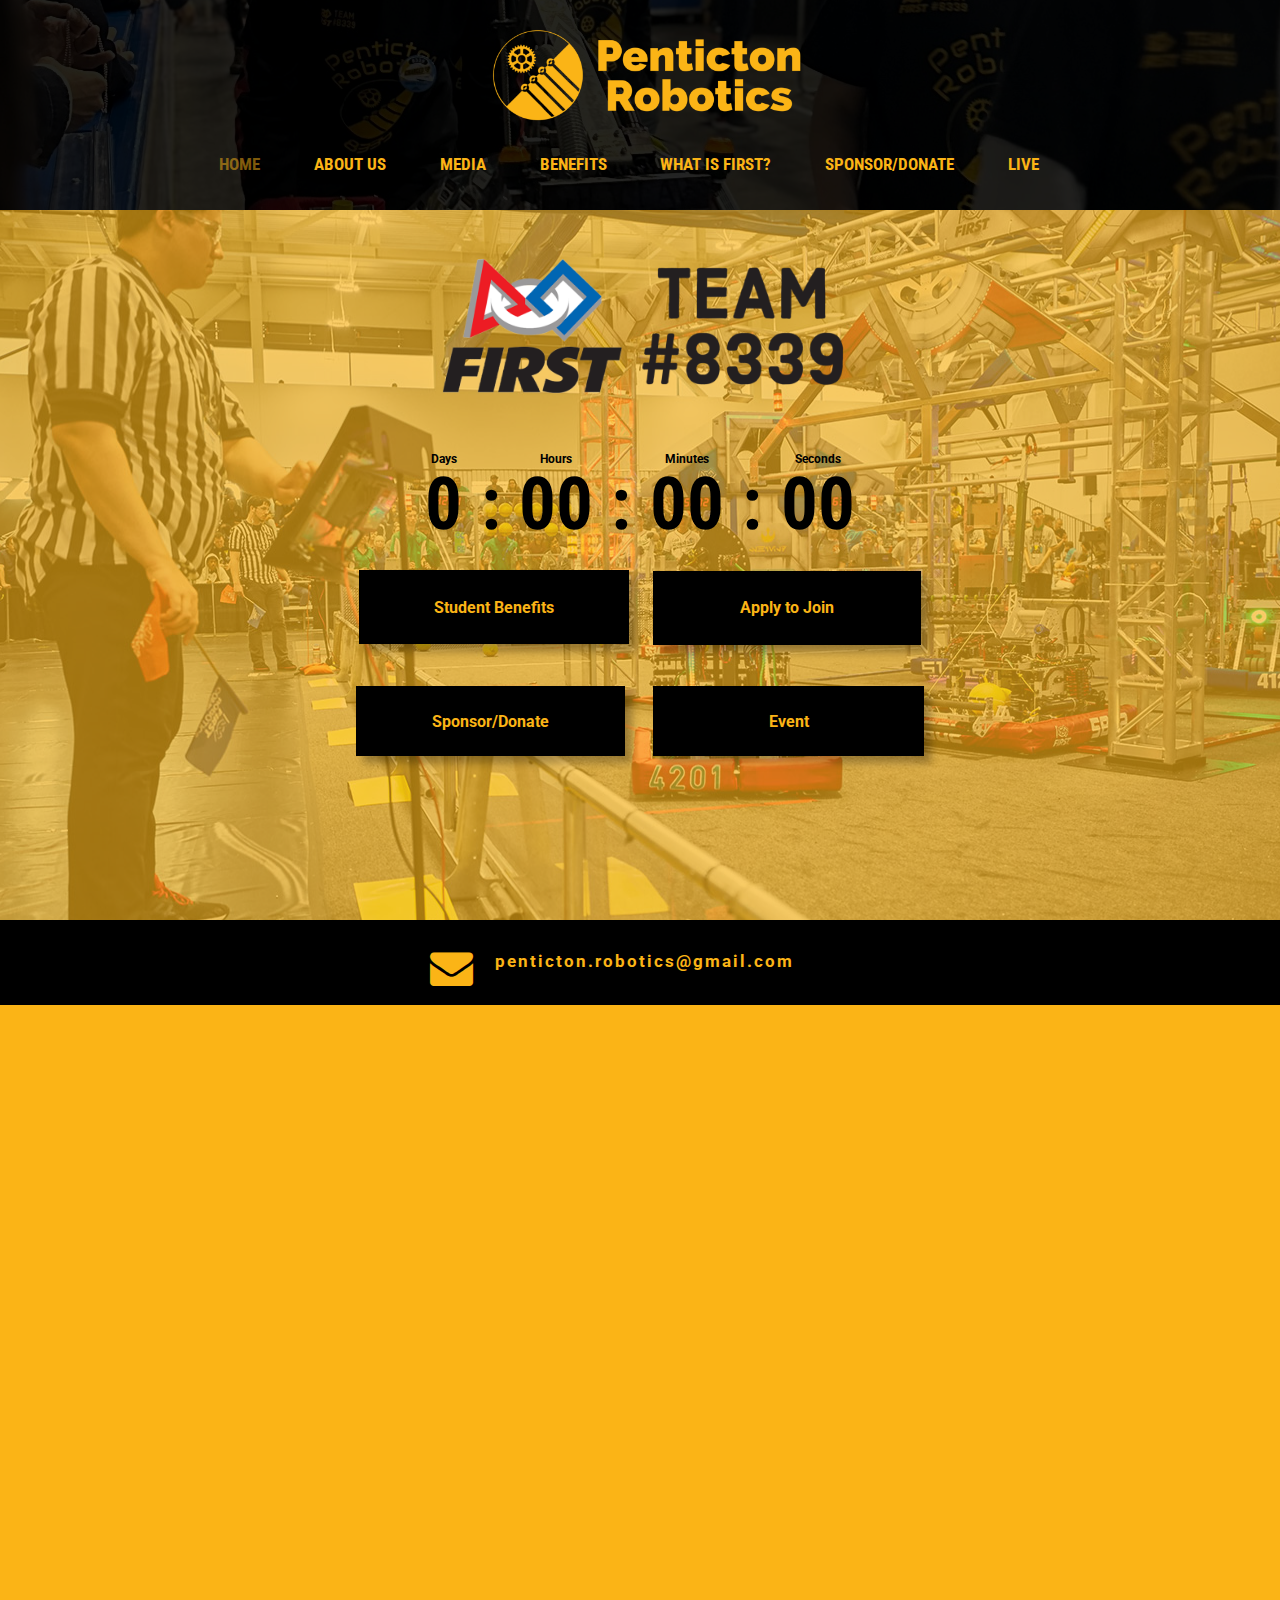
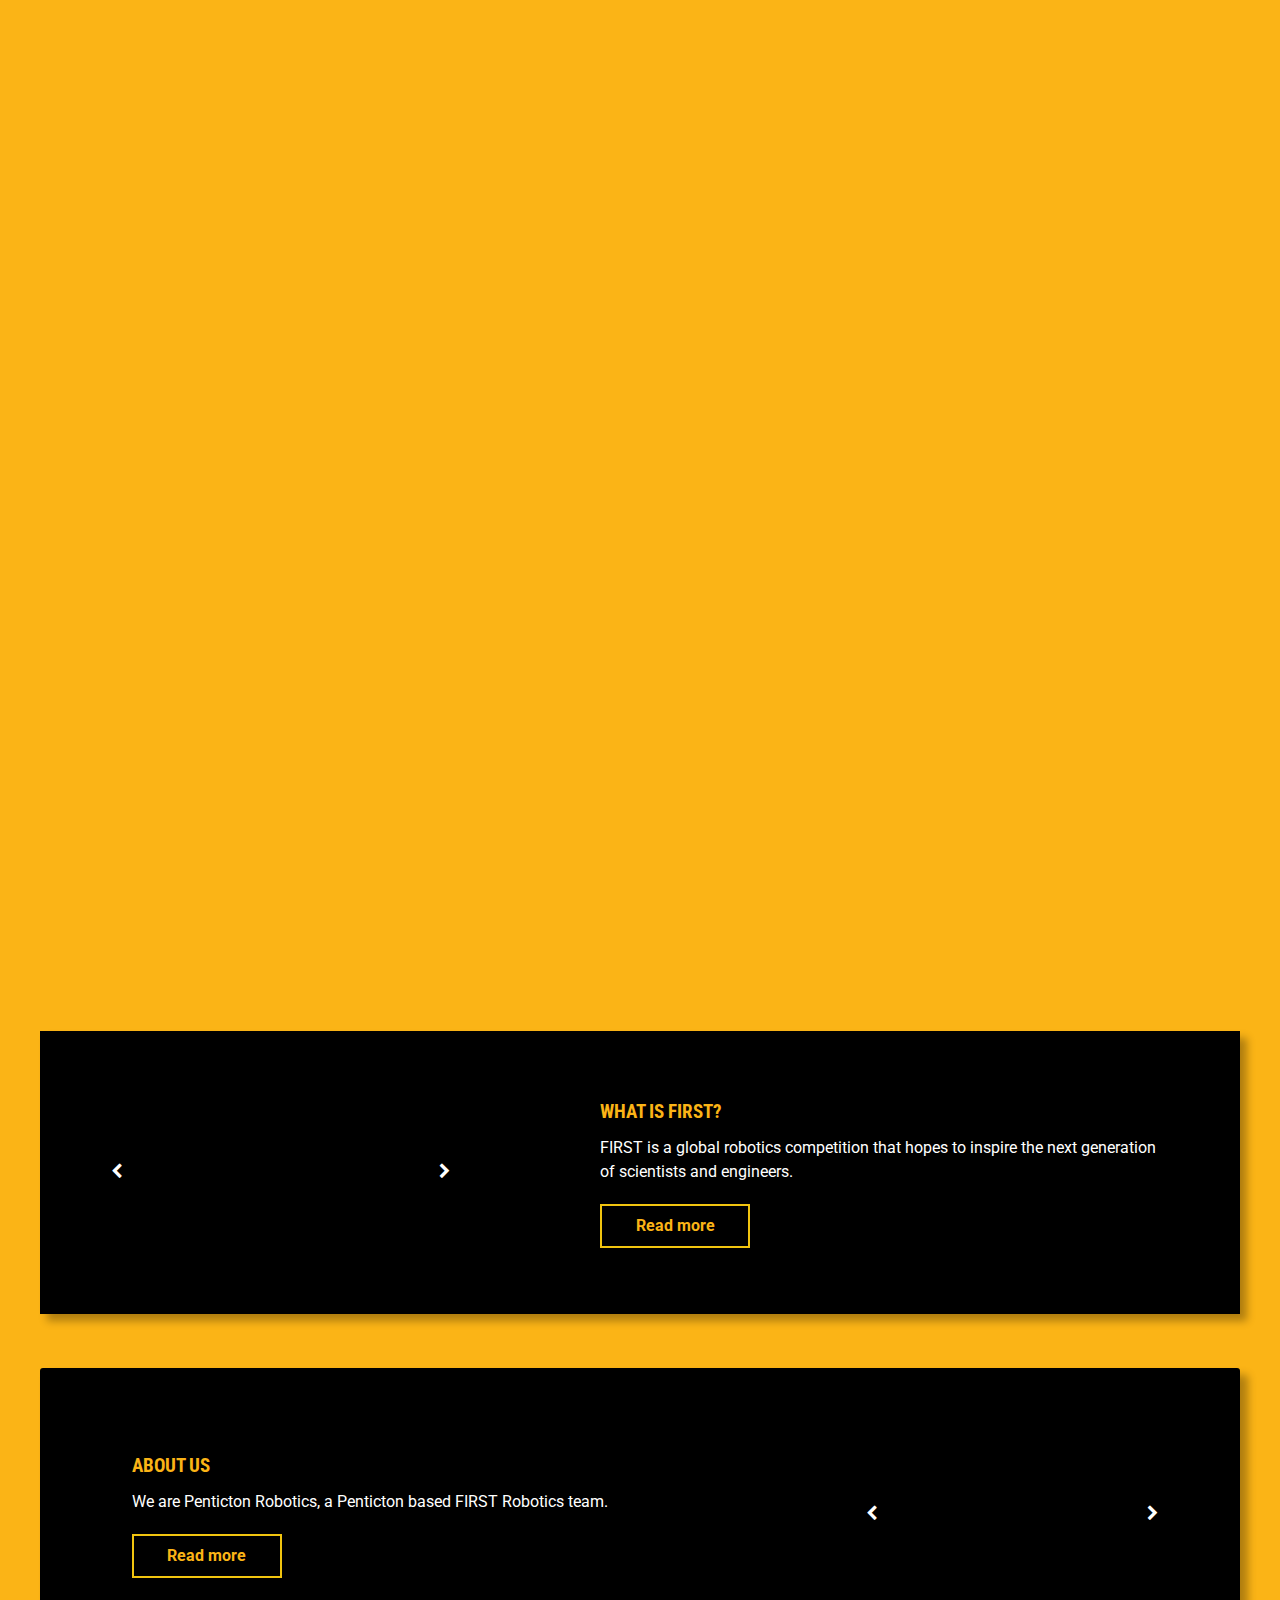
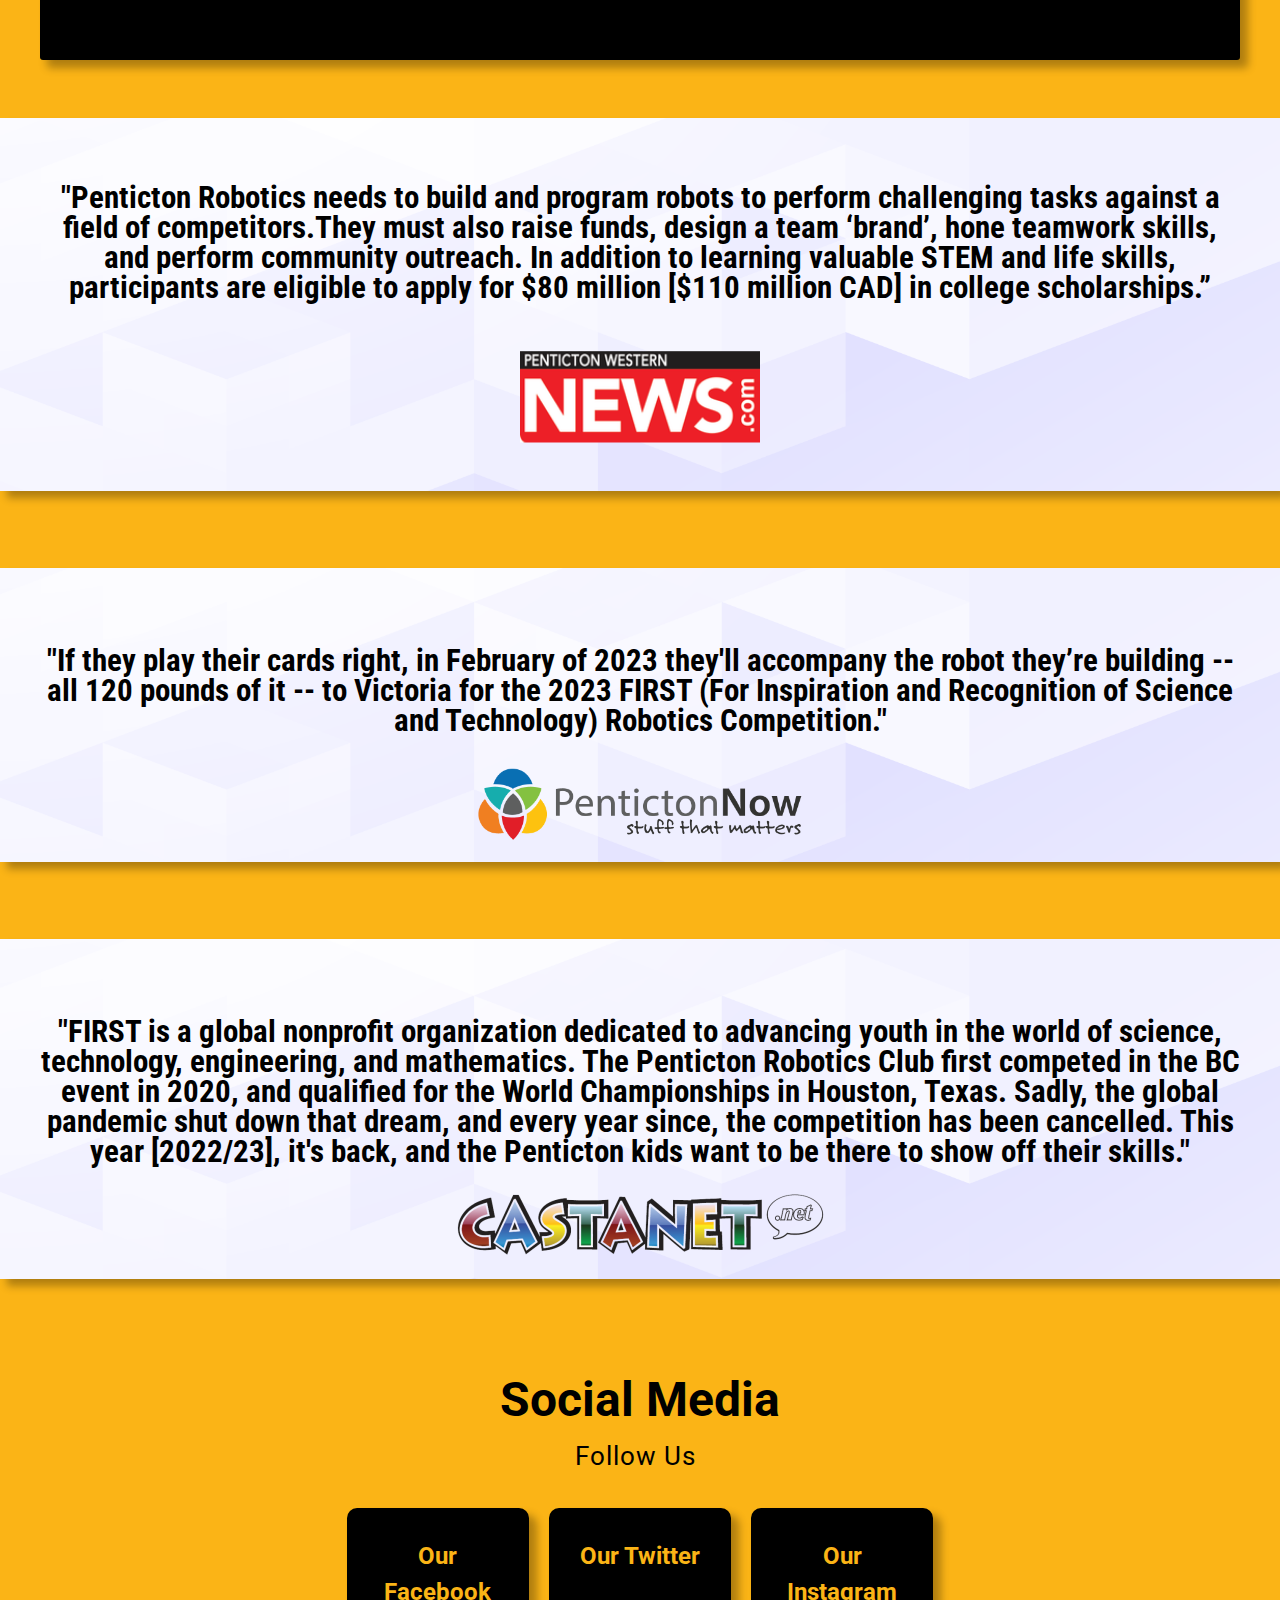
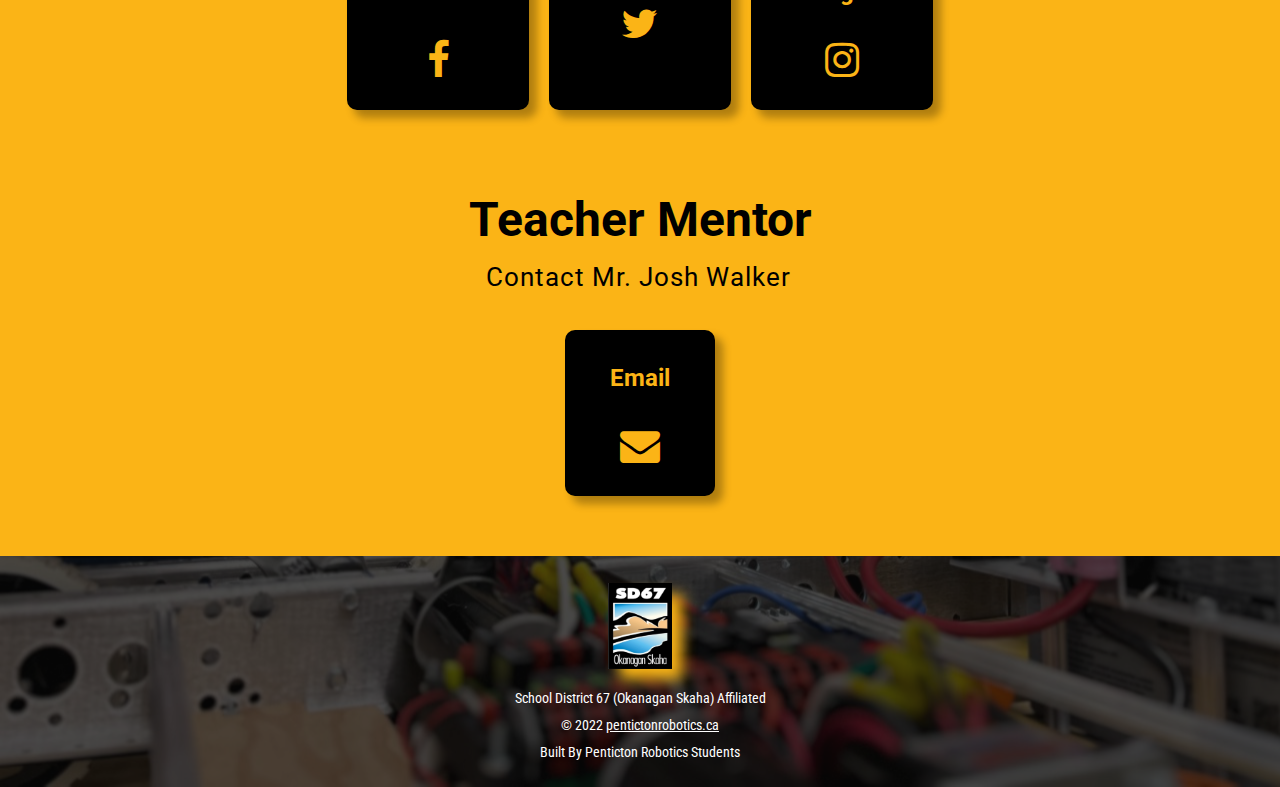
==== index.html @ cc210a3b "Add files via upload" ====
<!doctype html>
<html lang="en">
  <!-- Mirrored from pentictonrobotics.ca/ by HTTrack Website Copier/3.x [XR&CO'2014], Tue, 26 Sep 2023 23:49:20 GMT -->
  <!-- Added by HTTrack --><meta
    http-equiv="content-type"
    content="text/html;charset=utf-8"
  /><!-- /Added by HTTrack -->
  <head>
    <script type="text/javascript"></script>
    <meta http-equiv="content-type" content="text/html; charset=utf-8" />
    <title>Penticton Robotics Team | FRC 8339</title>
    <base />

    <meta name="viewport" content="width=device-width, initial-scale=1" />
    <meta
      name="description"
      content="The Penticton Robotics Team is a diverse, student-led team of high school students with the vision and dream of representing School District 67 at the regional FIRST robotics competition on March 1st, 2024, in Victoria, British Columbia."
    />
    <meta name="keywords" content="Home" />

    <!-- Facebook Open Graph -->
    <meta property="og:title" content="Penticton Robotics Team | FRC 8339" />
    <meta
      property="og:description"
      content="The Penticton Robotics Team is a diverse, student-led team of high school students with the vision and dream of representing School District 67 at the regional FIRST robotics competition on March 1st, 2024, in Victoria, British Columbia."
    />
    <meta
      property="og:image"
      content="http://pentictonrobotics.ca/gallery_gen/e3513f43be8f8e214ad9e05801cf2058.png"
    />
    <meta property="og:type" content="article" />
    <meta property="og:url" content="http://pentictonrobotics.ca/" />
    <!-- Facebook Open Graph end -->

    <script src="js/jquery-3.5.1.min.js" type="text/javascript"></script>
    <link href="css/bootstrap.min.css" rel="stylesheet" type="text/css" />
    <script src="js/bootstrap.min.js" type="text/javascript"></script>
    <script
      src="js/main353d.js?ts=20230522023647"
      type="text/javascript"
    ></script>
    <link
      href="css/site353d.css?ts=20230522023647"
      rel="stylesheet"
      type="text/css"
    />
    <link
      href="css/common353d.css?ts=20230522023647"
      rel="stylesheet"
      type="text/css"
    />
    <link
      href="https://fonts.googleapis.com/css?family=Roboto%20Condensed:300,300i,400,400i,700,700i&amp;subset=cyrillic,cyrillic-ext,greek,greek-ext,latin,latin-ext,vietnamese"
      rel="stylesheet"
      type="text/css"
    />
    <link
      href="https://fonts.googleapis.com/css?family=Roboto:100,100i,300,300i,400,400i,500,500i,700,700i,900,900i&amp;subset=cyrillic,cyrillic-ext,greek,greek-ext,latin,latin-ext,vietnamese"
      rel="stylesheet"
      type="text/css"
    />
    <link
      href="https://fonts.googleapis.com/css?family=Open%20Sans%20Condensed:300,300i,700&amp;subset=cyrillic,cyrillic-ext,greek,greek-ext,latin,latin-ext,vietnamese"
      rel="stylesheet"
      type="text/css"
    />
    <link
      href="css/font-awesome/font-awesome.min.css"
      rel="stylesheet"
      type="text/css"
    />
    <link
      href="js/photoswipe/photoswipe.css"
      rel="stylesheet"
      type="text/css"
    />
    <link
      href="js/photoswipe/default-skin/default-skin.css"
      rel="stylesheet"
      type="text/css"
    />
    <script
      src="js/photoswipe/photoswipe.min.js"
      type="text/javascript"
    ></script>
    <script
      src="js/photoswipe/photoswipe-ui-default.min.js"
      type="text/javascript"
    ></script>
    <script
      src="js/GalleryLib353d.js?ts=20230522023647"
      type="text/javascript"
    ></script>
    <link
      href="css/1353d.css?ts=20230522023647"
      rel="stylesheet"
      type="text/css"
      id="wb-page-stylesheet"
    />

    <script type="text/javascript">
      window.useTrailingSlashes = true;
      window.disableRightClick = false;
      window.currLang = "en";
    </script>

    <!--[if lt IE 9]>
      <script src="js/html5shiv.min.js"></script>
    <![endif]-->
  </head>

  <body class="site site-lang-en">
    <div id="wb_root" class="root wb-layout-vertical">
      <div class="wb_sbg"></div>
      <div
        id="wb_header_1"
        class="wb_element wb-sticky wb-layout-element"
        data-plugin="LayoutElement"
        data-h-align="center"
        data-v-align="top"
      >
        <div class="wb_content wb-layout-vertical">
          <div
            id="wb_element_instance7126_0"
            class="wb_element wb_element_picture"
            data-plugin="Picture"
            title=""
          >
            <div class="wb_picture_wrap">
              <div class="wb-picture-wrapper">
                <a href="#"
                  ><img
                    alt=""
                    src="gallery_gen/0947aafbf6ebfd373f25836d1cbe927b_1200x348_0x156_1200x670.png"
                /></a>
              </div>
            </div>
          </div>
          <div
            id="wb_element_instance7127_0"
            class="wb_element wb_element_picture"
            data-plugin="Picture"
            title=""
          >
            <div class="wb_picture_wrap">
              <div class="wb-picture-wrapper">
                <a href="#"
                  ><img
                    alt=""
                    src="gallery_gen/34f3ba8e0a046e9a833368d7827cb0c3_1200x350_0x164_1200x670.png"
                /></a>
              </div>
            </div>
          </div>
          <div
            id="wb_element_instance7128_0"
            class="wb_element wb_element_picture"
            data-plugin="Picture"
            title=""
          >
            <div class="wb_picture_wrap">
              <div class="wb-picture-wrapper">
                <a href="#"
                  ><img
                    alt=""
                    src="gallery_gen/74f85e7dcc887c57768c7271f58ca13b.png"
                /></a>
              </div>
            </div>
          </div>
          <div
            id="wb_element_instance7129_0"
            class="wb_element wb-layout-element"
            data-plugin="LayoutElement"
          >
            <div class="wb_content wb-layout-horizontal">
              <div
                id="wb_element_instance7130_0"
                class="wb_element wb-menu wb-prevent-layout-click wb-anim-entry wb-anim wb-anim-fade-in-none wb-menu-mobile"
                data-plugin="Menu"
                data-wb-anim-entry-time="0.6"
                data-wb-anim-entry-delay="0"
              >
                <a class="btn btn-default btn-collapser"
                  ><span class="icon-bar"></span><span class="icon-bar"></span
                  ><span class="icon-bar"></span
                ></a>
                <ul class="hmenu" dir="ltr">
                  <li class="wb_this_page_menu_item wb-anim wb-anim-pulse-none">
                    <a href="#">Home</a>
                  </li>
                  <li class="wb-anim wb-anim-pulse-none">
                    <a href="About-us/index.html">About us</a>
                  </li>
                  <li class="wb-anim wb-anim-pulse-none">
                    <a href="media/index.html">Media</a>
                  </li>
                  <li class="wb-anim wb-anim-pulse-none">
                    <a href="Benefits/index.html">Benefits</a>
                  </li>
                  <li class="wb-anim wb-anim-pulse-none">
                    <a href="What-is-FIRST/index.html">What is FIRST?</a>
                  </li>
                  <li class="wb-anim wb-anim-pulse-none">
                    <a href="Sponsor/Donate/index.html">Sponsor/Donate</a>
                  </li>
                  <li class="wb-anim wb-anim-pulse-none">
                    <a href="Member-Roles/index.html">Member Roles</a>
                  </li>
                </ul>
                <div class="clearfix"></div>
              </div>
            </div>
          </div>
          <div
            id="wb_element_instance7131_0"
            class="wb_element wb-layout-element"
            data-plugin="LayoutElement"
          >
            <div class="wb_content wb-layout-vertical">
              <div
                id="wb_element_instance7132_0"
                class="wb_element wb-menu wb-prevent-layout-click wb-anim-entry wb-anim wb-anim-fade-in-none wb-menu-mobile"
                data-plugin="Menu"
                data-wb-anim-entry-time="0.6"
                data-wb-anim-entry-delay="0"
              >
                <a class="btn btn-default btn-collapser"
                  ><span class="icon-bar"></span><span class="icon-bar"></span
                  ><span class="icon-bar"></span
                ></a>
                <ul class="hmenu" dir="ltr">
                  <li class="wb_this_page_menu_item wb-anim wb-anim-pulse-none">
                    <a href="#">Home</a>
                  </li>
                  <li class="wb-anim wb-anim-pulse-none">
                    <a href="About-us/index.html">About us</a>
                  </li>
                  <li class="wb-anim wb-anim-pulse-none">
                    <a href="media/index.html">Media</a>
                  </li>
                  <li class="wb-anim wb-anim-pulse-none">
                    <a href="Benefits/index.html">Benefits</a>
                  </li>
                  <li class="wb-anim wb-anim-pulse-none">
                    <a href="What-is-FIRST/index.html">What is FIRST?</a>
                  </li>
                  <li class="wb-anim wb-anim-pulse-none">
                    <a href="Sponsor/Donate/index.html">Sponsor/Donate</a>
                  </li>
                  <li class="wb-anim wb-anim-pulse-none">
                    <a href="https://www.twitch.tv/firstinspires">Live</a>
                  </li>
                </ul>
                <div class="clearfix"></div>
              </div>
            </div>
          </div>
          <div
            id="wb_element_instance7133_0"
            class="wb_element wb-layout-element"
            data-plugin="LayoutElement"
          >
            <div class="wb_content wb-layout-vertical">
              <div
                id="wb_element_instance7134_0"
                class="wb_element wb-menu wb-prevent-layout-click wb-anim-entry wb-anim wb-anim-fade-in-none wb-menu-mobile"
                data-plugin="Menu"
                data-wb-anim-entry-time="0.6"
                data-wb-anim-entry-delay="0"
              >
                <a class="btn btn-default btn-collapser"
                  ><span class="icon-bar"></span><span class="icon-bar"></span
                  ><span class="icon-bar"></span
                ></a>
                <ul class="hmenu" dir="ltr">
                  <li class="wb-anim wb-anim-pulse-none"><a>Home</a></li>
                  <li class="wb-anim wb-anim-pulse-none">
                    <a href="About-us/index.html">About us</a>
                  </li>
                  <li class="wb-anim wb-anim-pulse-none">
                    <a href="media/index.html">Media</a>
                  </li>
                  <li class="wb-anim wb-anim-pulse-none">
                    <a href="Benefits/index.html">Benefits</a>
                  </li>
                  <li class="wb-anim wb-anim-pulse-none">
                    <a href="What-is-FIRST/index.html">What is FIRST?</a>
                  </li>
                  <li class="wb-anim wb-anim-pulse-none">
                    <a href="Sponsor/Donate/index.html">Sponsor/Donate</a>
                  </li>
                </ul>
                <div class="clearfix"></div>
              </div>
            </div>
          </div>
        </div>
      </div>
      <div
        id="wb_main_1"
        class="wb_element wb-layout-element"
        data-plugin="LayoutElement"
      >
        <div class="wb_content wb-layout-vertical">
          <div
            id="wb_element_instance1_1"
            class="wb_element wb-layout-element"
            data-plugin="LayoutElement"
          >
            <div class="wb-layout-bg-element">
              <div
                id="wb_element_instance2_1"
                class="wb_element wb_element_shape"
                data-plugin="Shape"
              >
                <div class="wb_shp"></div>
              </div>
            </div>
            <div class="wb_content wb-layout-vertical">
              <div
                id="wb_element_instance3_1"
                class="wb_element wb-layout-element"
                data-plugin="LayoutElement"
              >
                <div class="wb_content wb-layout-vertical">
                  <div
                    id="wb_element_instance4_1"
                    class="wb_element wb_element_picture"
                    data-plugin="Picture"
                    title=""
                  >
                    <div class="wb_picture_wrap">
                      <div class="wb-picture-wrapper">
                        <img
                          alt=""
                          src="gallery_gen/70007981f833a9c2bd14c7a38e4ff31d.png"
                        />
                      </div>
                    </div>
                  </div>
                  <div
                    id="wb_element_instance5_1"
                    class="wb_element"
                    data-plugin="countdown"
                  >
                    <style>
                      #wb_element_instance5_1_countdown_timer {
                        width: 100%;
                        height: 100%;
                        font-family: "Roboto Condensed", Arial, sans-serif;
                        font-size: 41.666666666667px;
                        color: #000000;
                        text-align: center;
                        line-height: 100%;
                        display: flex;
                        justify-content: space-around;
                        align-items: center;
                        flex-wrap: nowrap;
                        font-style: normal;
                        font-weight: bold;
                        text-decoration: none;
                      }
                      @media all and (max-width: 320px) {
                        #wb_element_instance5_1_countdown_timer {
                          font-size: px;
                        }
                        #wb_element_instance5_1_countdown_timer .dlmtr {
                          display: none;
                        }
                      }
                      #wb_element_instance5_1_countdown_timer .dlmtr {
                        display: inline-block;
                        position: relative;
                        vertical-align: middle;
                        margin-top: calc(15px + 12px);
                      }
                      #wb_element_instance5_1_countdown_timer .numblock {
                        display: inline-block;
                        position: relative;
                        vertical-align: middle;
                        margin-top: calc(15px + 12px);
                      }
                      #wb_element_instance5_1_countdown_timer .numblock .num {
                        position: absolute;
                        display: block;
                        top: 0;
                        left: 50%;
                        transform: translateX(-50%);
                      }
                      #wb_element_instance5_1_countdown_timer
                        .numblock
                        .plchldr {
                        color: transparent !important;
                        opacity: 0;
                        font-style: normal;
                        font-weight: bold;
                        text-decoration: none;
                      }
                      #wb_element_instance5_1_countdown_timer .numblock:after {
                        font-family: "Roboto", Arial, sans-serif;
                        font-size: 12px;
                        color: #000000;
                        text-transform: capitalize;
                        text-align: center;
                        line-height: 100%;
                        position: absolute;
                        top: -15px;
                        left: 50%;
                        transform: translateX(-50%);
                        font-style: normal;
                        font-weight: bold;
                        text-decoration: none;
                      }
                      #wb_element_instance5_1_countdown_timer
                        .numblock.days:after {
                        content: "days";
                      }
                      #wb_element_instance5_1_countdown_timer
                        .numblock.hours:after {
                        content: "hours";
                      }
                      #wb_element_instance5_1_countdown_timer
                        .numblock.mins:after {
                        content: "minutes";
                      }
                      #wb_element_instance5_1_countdown_timer
                        .numblock.secs:after {
                        content: "seconds";
                      }
                      #wb_element_instance5_1_wb_caption {
                        width: 100%;
                        height: 100%;
                        background-color: transparent !important;
                        display: flex;
                        justify-content: center;
                        align-items: center;
                      }
                      #wb_element_instance5_1_wb_caption:before {
                        content: "";
                        display: inline-block;
                        vertical-align: middle;
                        height: auto;
                      }
                    </style>
                    <div
                      class="wb_caption smaller"
                      style="position: relative"
                      id="wb_element_instance5_1_wb_caption"
                    >
                      <div
                        id="wb_element_instance5_1_countdown_timer"
                        style="opacity: 0"
                      >
                        <div class="numblock days">
                          <span class="plchldr">8</span
                          ><span class="num"></span>
                        </div>
                        <div class="dlmtr">:</div>
                        <div class="numblock hours">
                          <span class="plchldr">88</span
                          ><span class="num"></span>
                        </div>
                        <div class="dlmtr">:</div>
                        <div class="numblock mins">
                          <span class="plchldr">88</span
                          ><span class="num"></span>
                        </div>
                        <div class="dlmtr">:</div>
                        <div class="numblock secs">
                          <span class="plchldr">88</span
                          ><span class="num"></span>
                        </div>
                      </div>
                    </div>

                    <script type="text/javascript">
                      (function () {
                        var countDown_wb_element_instance5_1 = {
                          start: function () {
                            this.countDownBlock = $(
                              "#wb_element_instance5_1_countdown_timer",
                            );
                            this.textAfterBlock = $(
                              "#wb_element_instance5_1_countdown_text_after",
                            );
                            this.daysBlock =
                              this.countDownBlock.find(".days .num");
                            this.hoursBlock =
                              this.countDownBlock.find(".hours .num");
                            this.minsBlock =
                              this.countDownBlock.find(".mins .num");
                            this.secsBlock =
                              this.countDownBlock.find(".secs .num");

                            var timerDate = new Date(1709280000000);
                            var currDate = new Date();

                            var diff = timerDate.getTime() - currDate.getTime();
                            this.diffDays = Math.floor(
                              diff / (1000 * 60 * 60 * 24),
                            );
                            diff = diff - 1000 * 60 * 60 * 24 * this.diffDays;
                            this.diffHours = Math.floor(
                              diff / (1000 * 60 * 60),
                            );
                            diff = diff - 1000 * 60 * 60 * this.diffHours;
                            this.diffMins = Math.floor(diff / (1000 * 60));
                            diff = diff - 1000 * 60 * this.diffMins;
                            this.diffSecs = Math.floor(diff / 1000);

                            if (
                              this.diffDays < 0 ||
                              this.diffHours < 0 ||
                              this.diffMins < 0 ||
                              this.diffSecs < 0 ||
                              (this.diffDays === 0 &&
                                this.diffHours === 0 &&
                                this.diffMins === 0 &&
                                this.diffSecs === 0)
                            ) {
                              if (
                                window.countDownInterval_wb_element_instance5_1
                              )
                                clearInterval(
                                  window.countDownInterval_wb_element_instance5_1,
                                );
                              this.daysBlock.text("0");
                              this.hoursBlock.text("00");
                              this.minsBlock.text("00");
                              this.secsBlock.text("00");
                            } else {
                              this.daysBlock.text(this.diffDays);
                              this.countDownBlock
                                .find(".days .plchldr")
                                .text(this.diffDays);
                              this.hoursBlock.text(this.pad(this.diffHours));
                              this.minsBlock.text(this.pad(this.diffMins));
                              this.secsBlock.text(this.pad(this.diffSecs));
                              this.countDownBlock.show();
                              this.textAfterBlock.hide();

                              var self = this;
                              if (
                                window.countDownInterval_wb_element_instance5_1
                              )
                                clearInterval(
                                  window.countDownInterval_wb_element_instance5_1,
                                );
                              window.countDownInterval_wb_element_instance5_1 =
                                setInterval(function () {
                                  var ended = self.tick();
                                  if (ended) {
                                    clearInterval(
                                      window.countDownInterval_wb_element_instance5_1,
                                    );
                                  }
                                  self.daysBlock.text(self.diffDays);
                                  self.hoursBlock.text(
                                    self.pad(self.diffHours),
                                  );
                                  self.minsBlock.text(self.pad(self.diffMins));
                                  self.secsBlock.text(self.pad(self.diffSecs));
                                }, 1000);
                            }
                          },
                          pad: function (val) {
                            if (("" + val).length === 1) {
                              return "0" + val;
                            }
                            return val;
                          },
                          tick: function () {
                            if (
                              this.diffDays === 0 &&
                              this.diffHours === 0 &&
                              this.diffMins === 0 &&
                              this.diffSecs === 0
                            ) {
                              return true;
                            } else {
                              if (this.diffSecs > 0) {
                                this.diffSecs--;
                              } else {
                                this.diffSecs = 59;
                                if (this.diffMins > 0) {
                                  this.diffMins--;
                                } else {
                                  this.diffMins = 59;
                                  if (this.diffHours > 0) {
                                    this.diffHours--;
                                  } else {
                                    this.diffHours = 23;
                                    if (this.diffDays > 0) {
                                      this.diffDays--;
                                    }
                                  }
                                }
                              }
                            }
                            return false;
                          },
                        };
                        countDown_wb_element_instance5_1.start();

                        var cBlock = $(
                          "#wb_element_instance5_1_countdown_timer",
                        );
                        var cChildren = cBlock.children();

                        var elem = $(
                          "[data-id=wb_element_instance5_1], #wb_element_instance5_1",
                        );
                        var isAutoLayout = "75" === "auto";
                        var height = parseFloat("75");
                        var resizeFn = function (repeat) {
                          cBlock.css("opacity", 0);
                          if (isAutoLayout) {
                            cBlock.css("fontSize", 1);

                            var innerWidth;
                            var maxIterations = 100;
                            do {
                              cBlock.css(
                                "fontSize",
                                parseInt(cBlock.css("fontSize")) + 1,
                              );
                              innerWidth = cChildren.toArray().reduce(function (
                                sum,
                                item,
                              ) {
                                return sum + item.offsetWidth;
                              }, 0);
                              if (maxIterations > 0) maxIterations--;
                              else break;
                            } while (innerWidth < cBlock.width() * 0.8);
                          } else {
                            var h = cBlock.outerHeight();
                            h -= 15 + 12;
                            cBlock.css("fontSize", h);

                            let innerWidth = cChildren
                              .toArray()
                              .reduce(function (sum, item) {
                                return sum + item.offsetWidth;
                              }, 0);

                            if (innerWidth > cBlock.width())
                              h *= cBlock.width() / innerWidth;

                            cBlock.css("fontSize", h);
                          }
                          cBlock.css("opacity", 1);

                          if (!repeat) {
                            setTimeout(function () {
                              resizeFn(true);
                            }, 500);
                          }
                        };

                        var timer = null;
                        $(window).resize(function () {
                          if (timer) {
                            clearTimeout(timer);
                            timer = null;
                          }
                          timer = setTimeout(resizeFn, 200);
                        });
                        $(window).resize();
                      })();
                    </script>
                  </div>
                  <div
                    id="wb_element_instance6_1"
                    class="wb_element wb_text_element"
                    data-plugin="TextArea"
                    style="line-height: normal"
                  ></div>
                  <div
                    id="wb_element_instance7_1"
                    class="wb_element wb-layout-element"
                    data-plugin="LayoutElement"
                  >
                    <div class="wb_content wb-layout-horizontal">
                      <div
                        id="wb_element_instance8_1"
                        class="wb_element wb-layout-element"
                        data-plugin="LayoutElement"
                      >
                        <div class="wb_content wb-layout-vertical">
                          <div
                            id="wb_element_instance9_1"
                            class="wb_element wb-layout-element"
                            data-plugin="LayoutElement"
                          >
                            <div class="wb_content wb-layout-horizontal">
                              <div
                                id="wb_element_instance10_1"
                                class="wb_element wb-anim-entry wb-anim wb-anim-fade-in-none wb-anim wb-anim-move-up"
                                data-plugin="Button"
                                data-wb-anim-entry-time="0.6"
                                data-wb-anim-entry-delay="0"
                              >
                                <a class="wb_button" href="Benefits/index.html"
                                  ><span>Student Benefits</span></a
                                >
                              </div>
                              <div
                                id="wb_element_instance11_1"
                                class="wb_element wb-anim-entry wb-anim wb-anim-fade-in-none wb-anim wb-anim-move-up"
                                data-plugin="Button"
                                data-wb-anim-entry-time="0.6"
                                data-wb-anim-entry-delay="0"
                              >
                                <a
                                  class="wb_button"
                                  href="https://docs.google.com/forms/d/e/1FAIpQLSdyxV6KFTOH4CrVNiCXxE-if7KObaapBJ_KSYYoopuZmHnKNw/viewform"
                                  target="_blank"
                                  ><span>Apply to Join</span></a
                                >
                              </div>
                              <div
                                id="wb_element_instance12_1"
                                class="wb_element wb-anim-entry wb-anim wb-anim-fade-in-none wb-anim wb-anim-move-up"
                                data-plugin="Button"
                                data-wb-anim-entry-time="0.6"
                                data-wb-anim-entry-delay="0"
                              >
                                <a class="wb_button" href="event/index.html"
                                  ><span>Watch Live</span></a
                                >
                              </div>
                              <div
                                id="wb_element_instance13_1"
                                class="wb_element wb-anim-entry wb-anim wb-anim-fade-in-none wb-anim wb-anim-move-up"
                                data-plugin="Button"
                                data-wb-anim-entry-time="0.6"
                                data-wb-anim-entry-delay="0"
                              >
                                <a class="wb_button" href="event/index.html"
                                  ><span>Event</span></a
                                >
                              </div>
                            </div>
                          </div>
                        </div>
                      </div>
                    </div>
                  </div>
                </div>
              </div>
              <div
                id="wb_element_instance14_1"
                class="wb_element wb-layout-element"
                data-plugin="LayoutElement"
              >
                <div class="wb_content wb-layout-vertical">
                  <div
                    id="wb_element_instance15_1"
                    class="wb_element wb_element_picture"
                    data-plugin="Picture"
                    title=""
                  >
                    <div class="wb_picture_wrap">
                      <div class="wb-picture-wrapper">
                        <img
                          alt=""
                          src="gallery_gen/70007981f833a9c2bd14c7a38e4ff31d.png"
                        />
                      </div>
                    </div>
                  </div>
                  <div
                    id="wb_element_instance16_1"
                    class="wb_element"
                    data-plugin="countdown"
                  >
                    <style>
                      #wb_element_instance16_1_countdown_timer {
                        width: 100%;
                        height: 100%;
                        font-family: "Roboto Condensed", Arial, sans-serif;
                        font-size: 55.555555555556px;
                        color: #000000;
                        text-align: center;
                        line-height: 100%;
                        display: flex;
                        justify-content: space-around;
                        align-items: center;
                        flex-wrap: nowrap;
                        font-style: normal;
                        font-weight: bold;
                        text-decoration: none;
                      }
                      @media all and (max-width: 320px) {
                        #wb_element_instance16_1_countdown_timer {
                          font-size: px;
                        }
                        #wb_element_instance16_1_countdown_timer .dlmtr {
                          display: none;
                        }
                      }
                      #wb_element_instance16_1_countdown_timer .dlmtr {
                        display: inline-block;
                        position: relative;
                        vertical-align: middle;
                        margin-top: calc(15px + 12px);
                      }
                      #wb_element_instance16_1_countdown_timer .numblock {
                        display: inline-block;
                        position: relative;
                        vertical-align: middle;
                        margin-top: calc(15px + 12px);
                      }
                      #wb_element_instance16_1_countdown_timer .numblock .num {
                        position: absolute;
                        display: block;
                        top: 0;
                        left: 50%;
                        transform: translateX(-50%);
                      }
                      #wb_element_instance16_1_countdown_timer
                        .numblock
                        .plchldr {
                        color: transparent !important;
                        opacity: 0;
                        font-style: normal;
                        font-weight: bold;
                        text-decoration: none;
                      }
                      #wb_element_instance16_1_countdown_timer .numblock:after {
                        font-family: "Roboto", Arial, sans-serif;
                        font-size: 12px;
                        color: #000000;
                        text-transform: capitalize;
                        text-align: center;
                        line-height: 100%;
                        position: absolute;
                        top: -15px;
                        left: 50%;
                        transform: translateX(-50%);
                        font-style: normal;
                        font-weight: bold;
                        text-decoration: none;
                      }
                      #wb_element_instance16_1_countdown_timer
                        .numblock.days:after {
                        content: "days";
                      }
                      #wb_element_instance16_1_countdown_timer
                        .numblock.hours:after {
                        content: "hours";
                      }
                      #wb_element_instance16_1_countdown_timer
                        .numblock.mins:after {
                        content: "minutes";
                      }
                      #wb_element_instance16_1_countdown_timer
                        .numblock.secs:after {
                        content: "seconds";
                      }
                      #wb_element_instance16_1_wb_caption {
                        width: 100%;
                        height: 100%;
                        background-color: transparent !important;
                        display: flex;
                        justify-content: center;
                        align-items: center;
                      }
                      #wb_element_instance16_1_wb_caption:before {
                        content: "";
                        display: inline-block;
                        vertical-align: middle;
                        height: auto;
                      }
                    </style>
                    <div
                      class="wb_caption smaller"
                      style="position: relative"
                      id="wb_element_instance16_1_wb_caption"
                    >
                      <div
                        id="wb_element_instance16_1_countdown_timer"
                        style="opacity: 0"
                      >
                        <div class="numblock days">
                          <span class="plchldr">8</span
                          ><span class="num"></span>
                        </div>
                        <div class="dlmtr">:</div>
                        <div class="numblock hours">
                          <span class="plchldr">88</span
                          ><span class="num"></span>
                        </div>
                        <div class="dlmtr">:</div>
                        <div class="numblock mins">
                          <span class="plchldr">88</span
                          ><span class="num"></span>
                        </div>
                        <div class="dlmtr">:</div>
                        <div class="numblock secs">
                          <span class="plchldr">88</span
                          ><span class="num"></span>
                        </div>
                      </div>
                    </div>

                    <script type="text/javascript">
                      (function () {
                        var countDown_wb_element_instance16_1 = {
                          start: function () {
                            this.countDownBlock = $(
                              "#wb_element_instance16_1_countdown_timer",
                            );
                            this.textAfterBlock = $(
                              "#wb_element_instance16_1_countdown_text_after",
                            );
                            this.daysBlock =
                              this.countDownBlock.find(".days .num");
                            this.hoursBlock =
                              this.countDownBlock.find(".hours .num");
                            this.minsBlock =
                              this.countDownBlock.find(".mins .num");
                            this.secsBlock =
                              this.countDownBlock.find(".secs .num");

                            var timerDate = new Date(1709299800000);
                            var currDate = new Date();

                            var diff = timerDate.getTime() - currDate.getTime();
                            this.diffDays = Math.floor(
                              diff / (1000 * 60 * 60 * 24),
                            );
                            diff = diff - 1000 * 60 * 60 * 24 * this.diffDays;
                            this.diffHours = Math.floor(
                              diff / (1000 * 60 * 60),
                            );
                            diff = diff - 1000 * 60 * 60 * this.diffHours;
                            this.diffMins = Math.floor(diff / (1000 * 60));
                            diff = diff - 1000 * 60 * this.diffMins;
                            this.diffSecs = Math.floor(diff / 1000);

                            if (
                              this.diffDays < 0 ||
                              this.diffHours < 0 ||
                              this.diffMins < 0 ||
                              this.diffSecs < 0 ||
                              (this.diffDays === 0 &&
                                this.diffHours === 0 &&
                                this.diffMins === 0 &&
                                this.diffSecs === 0)
                            ) {
                              if (
                                window.countDownInterval_wb_element_instance16_1
                              )
                                clearInterval(
                                  window.countDownInterval_wb_element_instance16_1,
                                );
                              this.daysBlock.text("0");
                              this.hoursBlock.text("00");
                              this.minsBlock.text("00");
                              this.secsBlock.text("00");
                            } else {
                              this.daysBlock.text(this.diffDays);
                              this.countDownBlock
                                .find(".days .plchldr")
                                .text(this.diffDays);
                              this.hoursBlock.text(this.pad(this.diffHours));
                              this.minsBlock.text(this.pad(this.diffMins));
                              this.secsBlock.text(this.pad(this.diffSecs));
                              this.countDownBlock.show();
                              this.textAfterBlock.hide();

                              var self = this;
                              if (
                                window.countDownInterval_wb_element_instance16_1
                              )
                                clearInterval(
                                  window.countDownInterval_wb_element_instance16_1,
                                );
                              window.countDownInterval_wb_element_instance16_1 =
                                setInterval(function () {
                                  var ended = self.tick();
                                  if (ended) {
                                    clearInterval(
                                      window.countDownInterval_wb_element_instance16_1,
                                    );
                                  }
                                  self.daysBlock.text(self.diffDays);
                                  self.hoursBlock.text(
                                    self.pad(self.diffHours),
                                  );
                                  self.minsBlock.text(self.pad(self.diffMins));
                                  self.secsBlock.text(self.pad(self.diffSecs));
                                }, 1000);
                            }
                          },
                          pad: function (val) {
                            if (("" + val).length === 1) {
                              return "0" + val;
                            }
                            return val;
                          },
                          tick: function () {
                            if (
                              this.diffDays === 0 &&
                              this.diffHours === 0 &&
                              this.diffMins === 0 &&
                              this.diffSecs === 0
                            ) {
                              return true;
                            } else {
                              if (this.diffSecs > 0) {
                                this.diffSecs--;
                              } else {
                                this.diffSecs = 59;
                                if (this.diffMins > 0) {
                                  this.diffMins--;
                                } else {
                                  this.diffMins = 59;
                                  if (this.diffHours > 0) {
                                    this.diffHours--;
                                  } else {
                                    this.diffHours = 23;
                                    if (this.diffDays > 0) {
                                      this.diffDays--;
                                    }
                                  }
                                }
                              }
                            }
                            return false;
                          },
                        };
                        countDown_wb_element_instance16_1.start();

                        var cBlock = $(
                          "#wb_element_instance16_1_countdown_timer",
                        );
                        var cChildren = cBlock.children();

                        var elem = $(
                          "[data-id=wb_element_instance16_1], #wb_element_instance16_1",
                        );
                        var isAutoLayout = "100" === "auto";
                        var height = parseFloat("100");
                        var resizeFn = function (repeat) {
                          cBlock.css("opacity", 0);
                          if (isAutoLayout) {
                            cBlock.css("fontSize", 1);

                            var innerWidth;
                            var maxIterations = 100;
                            do {
                              cBlock.css(
                                "fontSize",
                                parseInt(cBlock.css("fontSize")) + 1,
                              );
                              innerWidth = cChildren.toArray().reduce(function (
                                sum,
                                item,
                              ) {
                                return sum + item.offsetWidth;
                              }, 0);
                              if (maxIterations > 0) maxIterations--;
                              else break;
                            } while (innerWidth < cBlock.width() * 0.8);
                          } else {
                            var h = cBlock.outerHeight();
                            h -= 15 + 12;
                            cBlock.css("fontSize", h);

                            let innerWidth = cChildren
                              .toArray()
                              .reduce(function (sum, item) {
                                return sum + item.offsetWidth;
                              }, 0);

                            if (innerWidth > cBlock.width())
                              h *= cBlock.width() / innerWidth;

                            cBlock.css("fontSize", h);
                          }
                          cBlock.css("opacity", 1);

                          if (!repeat) {
                            setTimeout(function () {
                              resizeFn(true);
                            }, 500);
                          }
                        };

                        var timer = null;
                        $(window).resize(function () {
                          if (timer) {
                            clearTimeout(timer);
                            timer = null;
                          }
                          timer = setTimeout(resizeFn, 200);
                        });
                        $(window).resize();
                      })();
                    </script>
                  </div>
                  <div
                    id="wb_element_instance17_1"
                    class="wb_element wb_text_element"
                    data-plugin="TextArea"
                    style="line-height: normal"
                  ></div>
                  <div
                    id="wb_element_instance18_1"
                    class="wb_element wb-layout-element"
                    data-plugin="LayoutElement"
                  >
                    <div class="wb_content wb-layout-horizontal">
                      <div
                        id="wb_element_instance19_1"
                        class="wb_element wb-layout-element"
                        data-plugin="LayoutElement"
                      >
                        <div class="wb_content wb-layout-vertical">
                          <div
                            id="wb_element_instance20_1"
                            class="wb_element wb-layout-element"
                            data-plugin="LayoutElement"
                          >
                            <div class="wb_content wb-layout-horizontal">
                              <div
                                id="wb_element_instance21_1"
                                class="wb_element wb-anim-entry wb-anim wb-anim-fade-in-none wb-anim wb-anim-move-up"
                                data-plugin="Button"
                                data-wb-anim-entry-time="0.6"
                                data-wb-anim-entry-delay="0"
                              >
                                <a class="wb_button" href="Benefits/index.html"
                                  ><span>Student Benefits</span></a
                                >
                              </div>
                              <div
                                id="wb_element_instance22_1"
                                class="wb_element wb-anim-entry wb-anim wb-anim-fade-in-none wb-anim wb-anim-move-up"
                                data-plugin="Button"
                                data-wb-anim-entry-time="0.6"
                                data-wb-anim-entry-delay="0"
                              >
                                <a
                                  class="wb_button"
                                  href="https://docs.google.com/forms/d/e/1FAIpQLSdyxV6KFTOH4CrVNiCXxE-if7KObaapBJ_KSYYoopuZmHnKNw/viewform"
                                  ><span>Apply to Join</span></a
                                >
                              </div>
                            </div>
                          </div>
                          <div
                            id="wb_element_instance23_1"
                            class="wb_element wb-layout-element"
                            data-plugin="LayoutElement"
                          >
                            <div class="wb_content wb-layout-horizontal">
                              <div
                                id="wb_element_instance24_1"
                                class="wb_element wb-anim-entry wb-anim wb-anim-fade-in-none wb-anim wb-anim-move-up"
                                data-plugin="Button"
                                data-wb-anim-entry-time="0.6"
                                data-wb-anim-entry-delay="0"
                              >
                                <a
                                  class="wb_button"
                                  href="Sponsor/Donate/index.html"
                                  target="_blank"
                                  ><span>Sponsor/Donate</span></a
                                >
                              </div>
                              <div
                                id="wb_element_instance25_1"
                                class="wb_element wb-anim-entry wb-anim wb-anim-fade-in-none wb-anim wb-anim-move-up"
                                data-plugin="Button"
                                data-wb-anim-entry-time="0.6"
                                data-wb-anim-entry-delay="0"
                              >
                                <a
                                  class="wb_button"
                                  href="event/index.html"
                                  target="_blank"
                                  ><span>Event</span></a
                                >
                              </div>
                            </div>
                          </div>
                        </div>
                      </div>
                    </div>
                  </div>
                </div>
              </div>
              <div
                id="wb_element_instance26_1"
                class="wb_element wb-layout-element"
                data-plugin="LayoutElement"
              >
                <div class="wb_content wb-layout-vertical">
                  <div
                    id="wb_element_instance27_1"
                    class="wb_element wb_element_picture"
                    data-plugin="Picture"
                    title=""
                  >
                    <div class="wb_picture_wrap">
                      <div class="wb-picture-wrapper">
                        <img
                          alt=""
                          src="gallery_gen/70007981f833a9c2bd14c7a38e4ff31d.png"
                        />
                      </div>
                    </div>
                  </div>
                  <div
                    id="wb_element_instance28_1"
                    class="wb_element"
                    data-plugin="countdown"
                  >
                    <style>
                      #wb_element_instance28_1_countdown_timer {
                        width: 100%;
                        height: 100%;
                        font-family: "Roboto Condensed", Arial, sans-serif;
                        font-size: 55.555555555556px;
                        color: #000000;
                        text-align: center;
                        line-height: 100%;
                        display: flex;
                        justify-content: space-around;
                        align-items: center;
                        flex-wrap: nowrap;
                        font-style: normal;
                        font-weight: bold;
                        text-decoration: none;
                      }
                      @media all and (max-width: 320px) {
                        #wb_element_instance28_1_countdown_timer {
                          font-size: px;
                        }
                        #wb_element_instance28_1_countdown_timer .dlmtr {
                          display: none;
                        }
                      }
                      #wb_element_instance28_1_countdown_timer .dlmtr {
                        display: inline-block;
                        position: relative;
                        vertical-align: middle;
                        margin-top: calc(15px + 12px);
                      }
                      #wb_element_instance28_1_countdown_timer .numblock {
                        display: inline-block;
                        position: relative;
                        vertical-align: middle;
                        margin-top: calc(15px + 12px);
                      }
                      #wb_element_instance28_1_countdown_timer .numblock .num {
                        position: absolute;
                        display: block;
                        top: 0;
                        left: 50%;
                        transform: translateX(-50%);
                      }
                      #wb_element_instance28_1_countdown_timer
                        .numblock
                        .plchldr {
                        color: transparent !important;
                        opacity: 0;
                        font-style: normal;
                        font-weight: bold;
                        text-decoration: none;
                      }
                      #wb_element_instance28_1_countdown_timer .numblock:after {
                        font-family: "Roboto", Arial, sans-serif;
                        font-size: 12px;
                        color: #000000;
                        text-transform: capitalize;
                        text-align: center;
                        line-height: 100%;
                        position: absolute;
                        top: -15px;
                        left: 50%;
                        transform: translateX(-50%);
                        font-style: normal;
                        font-weight: bold;
                        text-decoration: none;
                      }
                      #wb_element_instance28_1_countdown_timer
                        .numblock.days:after {
                        content: "days";
                      }
                      #wb_element_instance28_1_countdown_timer
                        .numblock.hours:after {
                        content: "hours";
                      }
                      #wb_element_instance28_1_countdown_timer
                        .numblock.mins:after {
                        content: "minutes";
                      }
                      #wb_element_instance28_1_countdown_timer
                        .numblock.secs:after {
                        content: "seconds";
                      }
                      #wb_element_instance28_1_wb_caption {
                        width: 100%;
                        height: 100%;
                        background-color: transparent !important;
                        display: flex;
                        justify-content: center;
                        align-items: center;
                      }
                      #wb_element_instance28_1_wb_caption:before {
                        content: "";
                        display: inline-block;
                        vertical-align: middle;
                        height: auto;
                      }
                    </style>
                    <div
                      class="wb_caption smaller"
                      style="position: relative"
                      id="wb_element_instance28_1_wb_caption"
                    >
                      <div
                        id="wb_element_instance28_1_countdown_timer"
                        style="opacity: 0"
                      >
                        <div class="numblock days">
                          <span class="plchldr">8</span
                          ><span class="num"></span>
                        </div>
                        <div class="dlmtr">:</div>
                        <div class="numblock hours">
                          <span class="plchldr">88</span
                          ><span class="num"></span>
                        </div>
                        <div class="dlmtr">:</div>
                        <div class="numblock mins">
                          <span class="plchldr">88</span
                          ><span class="num"></span>
                        </div>
                        <div class="dlmtr">:</div>
                        <div class="numblock secs">
                          <span class="plchldr">88</span
                          ><span class="num"></span>
                        </div>
                      </div>
                    </div>

                    <script type="text/javascript">
                      (function () {
                        var countDown_wb_element_instance28_1 = {
                          start: function () {
                            this.countDownBlock = $(
                              "#wb_element_instance28_1_countdown_timer",
                            );
                            this.textAfterBlock = $(
                              "#wb_element_instance28_1_countdown_text_after",
                            );
                            this.daysBlock =
                              this.countDownBlock.find(".days .num");
                            this.hoursBlock =
                              this.countDownBlock.find(".hours .num");
                            this.minsBlock =
                              this.countDownBlock.find(".mins .num");
                            this.secsBlock =
                              this.countDownBlock.find(".secs .num");

                            var timerDate = new Date(1677657600000);
                            var currDate = new Date();

                            var diff = timerDate.getTime() - currDate.getTime();
                            this.diffDays = Math.floor(
                              diff / (1000 * 60 * 60 * 24),
                            );
                            diff = diff - 1000 * 60 * 60 * 24 * this.diffDays;
                            this.diffHours = Math.floor(
                              diff / (1000 * 60 * 60),
                            );
                            diff = diff - 1000 * 60 * 60 * this.diffHours;
                            this.diffMins = Math.floor(diff / (1000 * 60));
                            diff = diff - 1000 * 60 * this.diffMins;
                            this.diffSecs = Math.floor(diff / 1000);

                            if (
                              this.diffDays < 0 ||
                              this.diffHours < 0 ||
                              this.diffMins < 0 ||
                              this.diffSecs < 0 ||
                              (this.diffDays === 0 &&
                                this.diffHours === 0 &&
                                this.diffMins === 0 &&
                                this.diffSecs === 0)
                            ) {
                              if (
                                window.countDownInterval_wb_element_instance28_1
                              )
                                clearInterval(
                                  window.countDownInterval_wb_element_instance28_1,
                                );
                              this.daysBlock.text("0");
                              this.hoursBlock.text("00");
                              this.minsBlock.text("00");
                              this.secsBlock.text("00");
                            } else {
                              this.daysBlock.text(this.diffDays);
                              this.countDownBlock
                                .find(".days .plchldr")
                                .text(this.diffDays);
                              this.hoursBlock.text(this.pad(this.diffHours));
                              this.minsBlock.text(this.pad(this.diffMins));
                              this.secsBlock.text(this.pad(this.diffSecs));
                              this.countDownBlock.show();
                              this.textAfterBlock.hide();

                              var self = this;
                              if (
                                window.countDownInterval_wb_element_instance28_1
                              )
                                clearInterval(
                                  window.countDownInterval_wb_element_instance28_1,
                                );
                              window.countDownInterval_wb_element_instance28_1 =
                                setInterval(function () {
                                  var ended = self.tick();
                                  if (ended) {
                                    clearInterval(
                                      window.countDownInterval_wb_element_instance28_1,
                                    );
                                  }
                                  self.daysBlock.text(self.diffDays);
                                  self.hoursBlock.text(
                                    self.pad(self.diffHours),
                                  );
                                  self.minsBlock.text(self.pad(self.diffMins));
                                  self.secsBlock.text(self.pad(self.diffSecs));
                                }, 1000);
                            }
                          },
                          pad: function (val) {
                            if (("" + val).length === 1) {
                              return "0" + val;
                            }
                            return val;
                          },
                          tick: function () {
                            if (
                              this.diffDays === 0 &&
                              this.diffHours === 0 &&
                              this.diffMins === 0 &&
                              this.diffSecs === 0
                            ) {
                              return true;
                            } else {
                              if (this.diffSecs > 0) {
                                this.diffSecs--;
                              } else {
                                this.diffSecs = 59;
                                if (this.diffMins > 0) {
                                  this.diffMins--;
                                } else {
                                  this.diffMins = 59;
                                  if (this.diffHours > 0) {
                                    this.diffHours--;
                                  } else {
                                    this.diffHours = 23;
                                    if (this.diffDays > 0) {
                                      this.diffDays--;
                                    }
                                  }
                                }
                              }
                            }
                            return false;
                          },
                        };
                        countDown_wb_element_instance28_1.start();

                        var cBlock = $(
                          "#wb_element_instance28_1_countdown_timer",
                        );
                        var cChildren = cBlock.children();

                        var elem = $(
                          "[data-id=wb_element_instance28_1], #wb_element_instance28_1",
                        );
                        var isAutoLayout = "100" === "auto";
                        var height = parseFloat("100");
                        var resizeFn = function (repeat) {
                          cBlock.css("opacity", 0);
                          if (isAutoLayout) {
                            cBlock.css("fontSize", 1);

                            var innerWidth;
                            var maxIterations = 100;
                            do {
                              cBlock.css(
                                "fontSize",
                                parseInt(cBlock.css("fontSize")) + 1,
                              );
                              innerWidth = cChildren.toArray().reduce(function (
                                sum,
                                item,
                              ) {
                                return sum + item.offsetWidth;
                              }, 0);
                              if (maxIterations > 0) maxIterations--;
                              else break;
                            } while (innerWidth < cBlock.width() * 0.8);
                          } else {
                            var h = cBlock.outerHeight();
                            h -= 15 + 12;
                            cBlock.css("fontSize", h);

                            let innerWidth = cChildren
                              .toArray()
                              .reduce(function (sum, item) {
                                return sum + item.offsetWidth;
                              }, 0);

                            if (innerWidth > cBlock.width())
                              h *= cBlock.width() / innerWidth;

                            cBlock.css("fontSize", h);
                          }
                          cBlock.css("opacity", 1);

                          if (!repeat) {
                            setTimeout(function () {
                              resizeFn(true);
                            }, 500);
                          }
                        };

                        var timer = null;
                        $(window).resize(function () {
                          if (timer) {
                            clearTimeout(timer);
                            timer = null;
                          }
                          timer = setTimeout(resizeFn, 200);
                        });
                        $(window).resize();
                      })();
                    </script>
                  </div>
                  <div
                    id="wb_element_instance29_1"
                    class="wb_element wb_text_element"
                    data-plugin="TextArea"
                    style="line-height: normal"
                  ></div>
                  <div
                    id="wb_element_instance30_1"
                    class="wb_element wb-layout-element"
                    data-plugin="LayoutElement"
                  >
                    <div class="wb_content wb-layout-horizontal">
                      <div
                        id="wb_element_instance31_1"
                        class="wb_element wb-layout-element"
                        data-plugin="LayoutElement"
                      >
                        <div class="wb_content wb-layout-vertical">
                          <div
                            id="wb_element_instance32_1"
                            class="wb_element wb-layout-element"
                            data-plugin="LayoutElement"
                          >
                            <div class="wb_content wb-layout-horizontal">
                              <div
                                id="wb_element_instance33_1"
                                class="wb_element wb-anim-entry wb-anim wb-anim-fade-in-none wb-anim wb-anim-move-up"
                                data-plugin="Button"
                                data-wb-anim-entry-time="0.6"
                                data-wb-anim-entry-delay="0"
                              >
                                <a class="wb_button" href="Benefits/index.html"
                                  ><span>Student Benefits</span></a
                                >
                              </div>
                              <div
                                id="wb_element_instance34_1"
                                class="wb_element wb-anim-entry wb-anim wb-anim-fade-in-none wb-anim wb-anim-move-up"
                                data-plugin="Button"
                                data-wb-anim-entry-time="0.6"
                                data-wb-anim-entry-delay="0"
                              >
                                <a
                                  class="wb_button"
                                  href="mailto:penticton.robotics@gmail.com"
                                  target="_blank"
                                  ><span>Email Us</span></a
                                >
                              </div>
                            </div>
                          </div>
                          <div
                            id="wb_element_instance35_1"
                            class="wb_element wb-layout-element"
                            data-plugin="LayoutElement"
                          >
                            <div class="wb_content wb-layout-horizontal">
                              <div
                                id="wb_element_instance36_1"
                                class="wb_element wb-anim-entry wb-anim wb-anim-fade-in-none wb-anim wb-anim-move-up"
                                data-plugin="Button"
                                data-wb-anim-entry-time="0.6"
                                data-wb-anim-entry-delay="0"
                              >
                                <a
                                  class="wb_button"
                                  href="https://www.gofundme.com/f/send-penticton-robotics-club-to-first?utm_campaign=p_cp+share-sheet&amp;utm_medium=copy_link_all&amp;utm_source=customer"
                                  target="_blank"
                                  ><span>GoFundMe</span></a
                                >
                              </div>
                            </div>
                          </div>
                        </div>
                      </div>
                    </div>
                  </div>
                </div>
              </div>
            </div>
          </div>
          <div
            id="wb_element_instance37_1"
            class="wb_element wb-layout-element"
            data-plugin="LayoutElement"
          >
            <div class="wb-layout-bg-element">
              <div
                id="wb_element_instance38_1"
                class="wb_element wb_element_shape"
                data-plugin="Shape"
              >
                <div class="wb_shp"></div>
              </div>
            </div>
            <div class="wb_content wb-layout-horizontal">
              <div
                id="wb_element_instance39_1"
                class="wb_element wb_element_picture"
                data-plugin="Picture"
                title=""
              >
                <div class="wb_picture_wrap" style="height: 100%">
                  <div
                    class="wb-picture-wrapper"
                    style="overflow: visible; display: flex"
                  >
                    <svg
                      xmlns="http://www.w3.org/2000/svg"
                      width="1793.982"
                      height="1793.982"
                      viewBox="0 0 1793.982 1793.982"
                      style="direction: ltr; color: #fbb416"
                    >
                      <text
                        x="1.501415"
                        y="1537.02"
                        font-size="1792"
                        fill="currentColor"
                        style="font-family: FontAwesome"
                      >
                        
                      </text>
                    </svg>
                  </div>
                </div>
              </div>
              <div
                id="wb_element_instance40_1"
                class="wb_element wb_text_element"
                data-plugin="TextArea"
                style="line-height: normal"
              >
                <h2 class="wb-stl-custom9">penticton.robotics@gmail.com</h2>
              </div>
            </div>
          </div>
          <div
            id="wb_element_instance41_1"
            class="wb_element wb-layout-element"
            data-plugin="LayoutElement"
          >
            <div class="wb-layout-bg-element">
              <div
                id="wb_element_instance42_1"
                class="wb_element wb_element_shape"
                data-plugin="Shape"
              >
                <div class="wb_shp"></div>
              </div>
            </div>
            <div class="wb_content wb-layout-horizontal">
              <div
                id="wb_element_instance43_1"
                class="wb_element wb_element_picture"
                data-plugin="Picture"
                title=""
              >
                <div class="wb_picture_wrap" style="height: 100%">
                  <div
                    class="wb-picture-wrapper"
                    style="overflow: visible; display: flex"
                  >
                    <svg
                      xmlns="http://www.w3.org/2000/svg"
                      width="1793.982"
                      height="1793.982"
                      viewBox="0 0 1793.982 1793.982"
                      style="direction: ltr; color: #fbb416"
                    >
                      <text
                        x="1.501415"
                        y="1537.02"
                        font-size="1792"
                        fill="currentColor"
                        style="font-family: FontAwesome"
                      >
                        
                      </text>
                    </svg>
                  </div>
                </div>
              </div>
              <div
                id="wb_element_instance44_1"
                class="wb_element wb_text_element"
                data-plugin="TextArea"
                style="line-height: normal"
              >
                <h2 class="wb-stl-custom9">penticton.robotics@gmail.com</h2>
              </div>
            </div>
          </div>
          <div
            id="wb_element_instance45_1"
            class="wb_element wb-layout-element"
            data-plugin="LayoutElement"
          >
            <div class="wb_content wb-layout-vertical">
              <div
                id="wb_element_instance46_1"
                class="wb_element wb_element_picture"
                data-plugin="Picture"
                title=""
              >
                <div class="wb_picture_wrap">
                  <div class="wb-picture-wrapper">
                    <img
                      alt=""
                      src="gallery_gen/a81f650f0cdddab72f2bb6414c5f5777.png"
                    />
                  </div>
                </div>
              </div>
              <div
                id="wb_element_instance47_1"
                class="wb_element wb-layout-element"
                data-plugin="LayoutElement"
              >
                <div class="wb_content wb-layout-horizontal">
                  <div
                    id="wb_element_instance48_1"
                    class="wb_element wb_element_picture wb-anim-entry wb-anim wb-anim-fade-in-none"
                    data-plugin="Picture"
                    data-wb-anim-entry-time="0.6"
                    data-wb-anim-entry-delay="0"
                    title=""
                  >
                    <div class="wb_picture_wrap">
                      <div class="wb-picture-wrapper">
                        <img
                          alt=""
                          src="gallery_gen/3826b8df02f18f12f38d8164b41d782d.png"
                        />
                      </div>
                    </div>
                  </div>
                </div>
              </div>
            </div>
          </div>
          <div
            id="wb_element_instance49_1"
            class="wb_element wb-layout-element"
            data-plugin="LayoutElement"
          >
            <div class="wb_content wb-layout-horizontal">
              <div
                id="wb_element_instance50_1"
                class="wb_element wb-prevent-layout-click wb_gallery"
                data-plugin="Gallery"
              >
                <script type="text/javascript">
                  var tmpRequire = window.require;
                  window.require = function (module) {
                    return module === "jquery" ? $ : void 0;
                  };
                  window.exports = {};
                  window.module = { exports: {} };
                </script>
                <script type="text/javascript" src="js/GalleryLib.js"></script>
                <script type="text/javascript">
                  window.require = tmpRequire;
                  delete window.tmpRequire;
                  delete window.module;
                  if (window.exports && window.exports.GalleryLib) {
                    window.wbmodGalleryLib = window.exports.GalleryLib;
                  }
                  delete window.exports;

                  $(function () {
                    (function (GalleryLib) {
                      var el = document.getElementById(
                        "wb_element_instance50_1",
                      );
                      var lib = new GalleryLib({
                        id: "wb_element_instance50_1",
                        height: 261,
                        type: "slideshow",
                        trackResize: true,
                        interval: 3,
                        speed: 400,
                        images: [
                          {
                            thumb:
                              "gallery_gen\/17fbafc6b41ecedfece82027d596f0f9_580x580.png",
                            src: "gallery_gen\/c99415d7b4220b489c7beb7c859e6bbc.png",
                            width: 800,
                            height: 533,
                            title: "",
                            link: null,
                            description: "",
                            address: "",
                          },
                          {
                            thumb:
                              "gallery_gen\/3525a694ec60ba1dc3c8b39f033e54bf_580x580.jpeg",
                            src: "gallery_gen\/931ee7bab5ea4f94ec2b9ad09e0c76be.jpeg",
                            width: 1400,
                            height: 788,
                            title: "",
                            link: null,
                            description: "",
                            address: "",
                          },
                          {
                            thumb:
                              "gallery_gen\/95d08ff57eee10cc885c862fb793e36c_580x580.jpeg",
                            src: "gallery_gen\/b10f26ff4ab92a094395a80323a553e3.jpeg",
                            width: 678,
                            height: 381,
                            title: "",
                            link: null,
                            description: "",
                            address: "",
                          },
                        ],
                        border: { border: "5px none #00008c" },
                        padding: 0,
                        thumbWidth: 290,
                        thumbHeight: 290,
                        thumbAlign: "center",
                        thumbPadding: 6,
                        thumbAnim: "",
                        thumbShadow: "",
                        imageCover: false,
                        disablePopup: false,
                        hideArrows: false,
                        slideOpacity: 100,
                        showPictureCaption: "always",
                        mapTypeId: "",
                        markerIconTypeId: "",
                        zoom: 16,
                        mapCenter: "",
                        key: "AIzaSyChpsOrBxEG_GeV-KIABgsxtIZ-IXneudg",
                        theme: "default",
                        color: "#eeeeee",
                        showSatellite: true,
                        showZoom: true,
                        showStreetView: true,
                        showFullscreen: true,
                        allowDragging: true,
                        showRoads: true,
                        showLandmarks: true,
                        showLabels: true,
                        locale: "en_US",
                      });
                      lib.appendTo(el);
                    })(window.wbmodGalleryLib);
                  });
                </script>
              </div>
              <div
                id="wb_element_instance51_1"
                class="wb_element wb-layout-element"
                data-plugin="LayoutElement"
              >
                <div class="wb_content wb-layout-vertical">
                  <div
                    id="wb_element_instance52_1"
                    class="wb_element wb_text_element"
                    data-plugin="TextArea"
                    style="line-height: normal"
                  >
                    <h2 class="wb-stl-heading2">WHAT IS FIRST?</h2>
                  </div>
                  <div
                    id="wb_element_instance53_1"
                    class="wb_element wb_text_element"
                    data-plugin="TextArea"
                    style="line-height: normal"
                  >
                    <p class="wb-stl-custom8">
                      FIRST is a global robotics competition that hopes to
                      inspire the next generation of scientists and engineers.
                    </p>
                  </div>
                  <div
                    id="wb_element_instance54_1"
                    class="wb_element wb-anim wb-anim-move-up"
                    data-plugin="Button"
                  >
                    <a
                      class="wb_button"
                      href="What-is-FIRST/index.html"
                      target="_blank"
                      ><span>Read more</span></a
                    >
                  </div>
                </div>
              </div>
            </div>
          </div>
          <div
            id="wb_element_instance55_1"
            class="wb_element wb-layout-element"
            data-plugin="LayoutElement"
          >
            <div class="wb_content wb-layout-horizontal">
              <div
                id="wb_element_instance56_1"
                class="wb_element wb-layout-element"
                data-plugin="LayoutElement"
              >
                <div class="wb_content wb-layout-vertical">
                  <div
                    id="wb_element_instance57_1"
                    class="wb_element wb_text_element"
                    data-plugin="TextArea"
                    style="line-height: normal"
                  >
                    <h2 class="wb-stl-heading2">ABOUT US</h2>
                  </div>
                  <div
                    id="wb_element_instance58_1"
                    class="wb_element wb_text_element"
                    data-plugin="TextArea"
                    style="line-height: normal"
                  >
                    <p class="wb-stl-custom8">
                      We are Penticton Robotics, a Penticton based FIRST
                      Robotics team. 
                    </p>
                  </div>
                  <div
                    id="wb_element_instance59_1"
                    class="wb_element wb-anim wb-anim-move-up"
                    data-plugin="Button"
                  >
                    <a
                      class="wb_button"
                      href="About-us/index.html"
                      target="_blank"
                      ><span>Read more</span></a
                    >
                  </div>
                </div>
              </div>
              <div
                id="wb_element_instance60_1"
                class="wb_element wb-prevent-layout-click wb_gallery"
                data-plugin="Gallery"
              >
                <script type="text/javascript">
                  var tmpRequire = window.require;
                  window.require = function (module) {
                    return module === "jquery" ? $ : void 0;
                  };
                  window.exports = {};
                  window.module = { exports: {} };
                </script>
                <script type="text/javascript" src="js/GalleryLib.js"></script>
                <script type="text/javascript">
                  window.require = tmpRequire;
                  delete window.tmpRequire;
                  delete window.module;
                  if (window.exports && window.exports.GalleryLib) {
                    window.wbmodGalleryLib = window.exports.GalleryLib;
                  }
                  delete window.exports;

                  $(function () {
                    (function (GalleryLib) {
                      var el = document.getElementById(
                        "wb_element_instance60_1",
                      );
                      var lib = new GalleryLib({
                        id: "wb_element_instance60_1",
                        height: 292,
                        type: "slideshow",
                        trackResize: true,
                        interval: 3,
                        speed: 400,
                        images: [
                          {
                            thumb:
                              "gallery_gen\/fee3cf1168f0969e0a2d66f73b42b042_580x580.jpg",
                            src: "gallery_gen\/171315385d4ae4f2ff57f3224cf742be.jpg",
                            width: 2935,
                            height: 2160,
                            title: "",
                            link: null,
                            description: "",
                            address: "",
                          },
                          {
                            thumb:
                              "gallery_gen\/73f6982778485702b26c707bd30c9d3e_577x577.png",
                            src: "gallery_gen\/fa5a723df7053e6c5076fe6a2977470a.png",
                            width: 577,
                            height: 433,
                            title: "",
                            link: null,
                            description: "",
                            address: "",
                          },
                        ],
                        border: { border: "5px none #00008c" },
                        padding: 0,
                        thumbWidth: 290,
                        thumbHeight: 290,
                        thumbAlign: "center",
                        thumbPadding: 6,
                        thumbAnim: "",
                        thumbShadow: "",
                        imageCover: false,
                        disablePopup: false,
                        hideArrows: false,
                        slideOpacity: 100,
                        showPictureCaption: "always",
                        mapTypeId: "",
                        markerIconTypeId: "",
                        zoom: 16,
                        mapCenter: "",
                        key: "AIzaSyChpsOrBxEG_GeV-KIABgsxtIZ-IXneudg",
                        theme: "default",
                        color: "#eeeeee",
                        showSatellite: true,
                        showZoom: true,
                        showStreetView: true,
                        showFullscreen: true,
                        allowDragging: true,
                        showRoads: true,
                        showLandmarks: true,
                        showLabels: true,
                        locale: "en_US",
                      });
                      lib.appendTo(el);
                    })(window.wbmodGalleryLib);
                  });
                </script>
              </div>
            </div>
          </div>
          <div
            id="wb_element_instance61_1"
            class="wb_element wb-layout-element"
            data-plugin="LayoutElement"
          >
            <div class="wb_content wb-layout-vertical">
              <div
                id="wb_element_instance62_1"
                class="wb_element wb-layout-element"
                data-plugin="LayoutElement"
              >
                <div class="wb_content wb-layout-vertical">
                  <div
                    id="wb_element_instance63_1"
                    class="wb_element wb_text_element"
                    data-plugin="TextArea"
                    style="line-height: normal"
                  >
                    <h3 class="wb-stl-custom5" style="text-align: center">
                      "Penticton Robotics needs to build and program robots to
                      perform challenging tasks against a field of
                      competitors.They must also raise funds, design a team
                      ‘brand’, hone teamwork skills, and perform community
                      outreach. In addition to learning valuable STEM and life
                      skills, participants are eligible to apply for $80 million
                      [$110 million CAD] in college scholarships.”
                    </h3>
                  </div>
                  <div
                    id="wb_element_instance64_1"
                    class="wb_element wb_element_picture"
                    data-plugin="Picture"
                    title=""
                  >
                    <div class="wb_picture_wrap">
                      <div class="wb-picture-wrapper">
                        <img
                          alt=""
                          src="gallery_gen/36158abc4dd25ebb0fbf2c26ae67eb3e_240x98_0x71_240x240.png"
                        />
                      </div>
                    </div>
                  </div>
                </div>
              </div>
            </div>
          </div>
          <div
            id="wb_element_instance65_1"
            class="wb_element wb-layout-element"
            data-plugin="LayoutElement"
          >
            <div class="wb_content wb-layout-vertical">
              <div
                id="wb_element_instance66_1"
                class="wb_element wb-layout-element"
                data-plugin="LayoutElement"
              >
                <div class="wb_content wb-layout-vertical">
                  <div
                    id="wb_element_instance67_1"
                    class="wb_element wb_text_element"
                    data-plugin="TextArea"
                    style="line-height: normal"
                  >
                    <h5 class="wb-stl-subtitle" style="text-align: center">
                      "Penticton Robotics needs to build and program robots to
                      perform challenging tasks against a field of
                      competitors.They must also raise funds, design a team
                      ‘brand’, hone teamwork skills, and perform community
                      outreach. In addition to learning valuable STEM and life
                      skills, participants are eligible to apply for $80 million
                      [$110 million CAD] in college scholarships.”
                    </h5>
                  </div>
                </div>
              </div>
              <div
                id="wb_element_instance68_1"
                class="wb_element wb-layout-element"
                data-plugin="LayoutElement"
              >
                <div class="wb_content wb-layout-horizontal">
                  <div
                    id="wb_element_instance69_1"
                    class="wb_element wb_element_picture wb-anim wb-anim-pulse-in"
                    data-plugin="Picture"
                    title=""
                  >
                    <div class="wb_picture_wrap">
                      <div class="wb-picture-wrapper">
                        <a
                          href="https://www.pentictonwesternnews.com/news/penticton-robotics-club-sets-sights-on-upcoming-first-robotics-competition/"
                          ><img
                            alt=""
                            src="gallery_gen/36158abc4dd25ebb0fbf2c26ae67eb3e_240x133_0x72_240x240.png"
                        /></a>
                      </div>
                    </div>
                  </div>
                </div>
              </div>
            </div>
          </div>
          <div
            id="wb_element_instance70_1"
            class="wb_element wb-layout-element"
            data-plugin="LayoutElement"
          >
            <div class="wb_content wb-layout-vertical">
              <div
                id="wb_element_instance71_1"
                class="wb_element wb-layout-element"
                data-plugin="LayoutElement"
              >
                <div class="wb_content wb-layout-vertical">
                  <div
                    id="wb_element_instance72_1"
                    class="wb_element wb_text_element"
                    data-plugin="TextArea"
                    style="line-height: normal"
                  >
                    <h3 class="wb-stl-custom5" style="text-align: center">
                      "If they play their cards right, in February of 2023
                      they'll accompany the robot they’re building -- all 120
                      pounds of it -- to Victoria for the 2023 FIRST (For
                      Inspiration and Recognition of Science and Technology)
                      Robotics Competition."
                    </h3>
                  </div>
                  <div
                    id="wb_element_instance73_1"
                    class="wb_element wb_element_picture"
                    data-plugin="Picture"
                    title=""
                  >
                    <div class="wb_picture_wrap">
                      <div class="wb-picture-wrapper">
                        <img
                          alt=""
                          src="gallery_gen/8d0f4e4c1aee5a4a9df9c77338e8d555.png"
                        />
                      </div>
                    </div>
                  </div>
                </div>
              </div>
            </div>
          </div>
          <div
            id="wb_element_instance74_1"
            class="wb_element wb-layout-element"
            data-plugin="LayoutElement"
          >
            <div class="wb_content wb-layout-vertical">
              <div
                id="wb_element_instance75_1"
                class="wb_element wb-layout-element"
                data-plugin="LayoutElement"
              >
                <div class="wb_content wb-layout-vertical">
                  <div
                    id="wb_element_instance76_1"
                    class="wb_element wb_text_element"
                    data-plugin="TextArea"
                    style="line-height: normal"
                  >
                    <h5 class="wb-stl-subtitle" style="text-align: center">
                      "If they play their cards right, in February of 2023
                      they'll accompany the robot they’re building -- all 120
                      pounds of it -- to Victoria for the 2023 FIRST (For
                      Inspiration and Recognition of Science and Technology)
                      Robotics Competition."
                    </h5>
                  </div>
                </div>
              </div>
              <div
                id="wb_element_instance77_1"
                class="wb_element wb-layout-element"
                data-plugin="LayoutElement"
              >
                <div class="wb_content wb-layout-horizontal">
                  <div
                    id="wb_element_instance78_1"
                    class="wb_element wb_element_picture wb-anim wb-anim-pulse-none"
                    data-plugin="Picture"
                    title=""
                  >
                    <div class="wb_picture_wrap">
                      <div class="wb-picture-wrapper">
                        <a
                          href="https://www.pentictonnow.com/watercooler/news/news/Penticton/Fundraising_top_priority_for_Penticton_Robotics_Team_headed_for_Victoria/#fs_117658"
                          target="_blank"
                          ><img
                            alt=""
                            src="gallery/PentictonNow-Logo-ts1666508468.png"
                        /></a>
                      </div>
                    </div>
                  </div>
                </div>
              </div>
            </div>
          </div>
          <div
            id="wb_element_instance79_1"
            class="wb_element wb-layout-element"
            data-plugin="LayoutElement"
          >
            <div class="wb_content wb-layout-vertical">
              <div
                id="wb_element_instance80_1"
                class="wb_element wb-layout-element"
                data-plugin="LayoutElement"
              >
                <div class="wb_content wb-layout-vertical">
                  <div
                    id="wb_element_instance81_1"
                    class="wb_element wb_text_element"
                    data-plugin="TextArea"
                    style="line-height: normal"
                  >
                    <h5 class="wb-stl-subtitle" style="text-align: center">
                      "If they play their cards right, in February of 2023
                      they'll accompany the robot they’re building -- all 120
                      pounds of it -- to Victoria for the 2023 FIRST (For
                      Inspiration and Recognition of Science and Technology)
                      Robotics Competition."
                    </h5>
                  </div>
                </div>
              </div>
              <div
                id="wb_element_instance82_1"
                class="wb_element wb-layout-element"
                data-plugin="LayoutElement"
              >
                <div class="wb_content wb-layout-horizontal">
                  <div
                    id="wb_element_instance83_1"
                    class="wb_element wb_element_picture wb-anim wb-anim-pulse-none"
                    data-plugin="Picture"
                    title=""
                  >
                    <div class="wb_picture_wrap">
                      <div class="wb-picture-wrapper">
                        <a
                          href="https://www.pentictonnow.com/watercooler/news/news/Penticton/Fundraising_top_priority_for_Penticton_Robotics_Team_headed_for_Victoria/#fs_117658"
                          target="_blank"
                          ><img
                            alt=""
                            src="gallery/PentictonNow-Logo-ts1666508468.png"
                        /></a>
                      </div>
                    </div>
                  </div>
                </div>
              </div>
            </div>
          </div>
          <div
            id="wb_element_instance84_1"
            class="wb_element wb-layout-element"
            data-plugin="LayoutElement"
          >
            <div class="wb_content wb-layout-vertical">
              <div
                id="wb_element_instance85_1"
                class="wb_element wb-layout-element"
                data-plugin="LayoutElement"
              >
                <div class="wb_content wb-layout-vertical">
                  <div
                    id="wb_element_instance86_1"
                    class="wb_element wb_text_element"
                    data-plugin="TextArea"
                    style="line-height: normal"
                  >
                    <h3 class="wb-stl-custom5" style="text-align: center">
                      "FIRST is a global nonprofit organization dedicated to
                      advancing youth in the world of science, technology,
                      engineering, and mathematics. The Penticton Robotics Club
                      first competed in the BC event in 2020, and qualified for
                      the World Championships in Houston, Texas. Sadly, the
                      global pandemic shut down that dream, and every year
                      since, the competition has been cancelled. This year
                      [2022/23], it's back, and the Penticton kids want to be
                      there to show off their skills."
                    </h3>
                  </div>
                  <div
                    id="wb_element_instance87_1"
                    class="wb_element wb_element_picture"
                    data-plugin="Picture"
                    title=""
                  >
                    <div class="wb_picture_wrap">
                      <div class="wb-picture-wrapper">
                        <img
                          alt=""
                          src="gallery/Castanet_Logo-removebg-preview-ts1665783797.png"
                        />
                      </div>
                    </div>
                  </div>
                </div>
              </div>
            </div>
          </div>
          <div
            id="wb_element_instance88_1"
            class="wb_element wb-layout-element"
            data-plugin="LayoutElement"
          >
            <div class="wb_content wb-layout-vertical">
              <div
                id="wb_element_instance89_1"
                class="wb_element wb-layout-element"
                data-plugin="LayoutElement"
              >
                <div class="wb_content wb-layout-vertical">
                  <div
                    id="wb_element_instance90_1"
                    class="wb_element wb_text_element"
                    data-plugin="TextArea"
                    style="line-height: normal"
                  >
                    <h5 class="wb-stl-subtitle" style="text-align: center">
                      "FIRST is a global nonprofit organization dedicated to
                      advancing youth in the world of science, technology,
                      engineering, and mathematics. The Penticton Robotics Club
                      first competed in the BC event in 2020, and qualified for
                      the World Championships in Houston, Texas. Sadly, the
                      global pandemic shut down that dream, and every year
                      since, the competition has been cancelled. This year
                      [2022/23], it's back, and the Penticton kids want to be
                      there to show off their skills."
                    </h5>
                  </div>
                </div>
              </div>
              <div
                id="wb_element_instance91_1"
                class="wb_element wb-layout-element"
                data-plugin="LayoutElement"
              >
                <div class="wb_content wb-layout-vertical">
                  <div
                    id="wb_element_instance92_1"
                    class="wb_element wb_element_picture wb-anim wb-anim-pulse-none"
                    data-plugin="Picture"
                    title=""
                  >
                    <div class="wb_picture_wrap">
                      <div class="wb-picture-wrapper">
                        <a
                          href="https://www.pentictonwesternnews.com/news/penticton-robotics-club-sets-sights-on-upcoming-first-robotics-competition/"
                          ><img
                            alt=""
                            src="gallery_gen/905161de97dbfb9e2446dde33685220e_752x138.png"
                        /></a>
                      </div>
                    </div>
                  </div>
                </div>
              </div>
            </div>
          </div>
          <div
            id="wb_element_instance93_1"
            class="wb_element wb-layout-element"
            data-plugin="LayoutElement"
          >
            <div class="wb_content wb-layout-horizontal">
              <div
                id="wb_element_instance94_1"
                class="wb_element wb-layout-element"
                data-plugin="LayoutElement"
              >
                <div class="wb_content wb-layout-vertical">
                  <div
                    id="wb_element_instance95_1"
                    class="wb_element wb_text_element"
                    data-plugin="TextArea"
                    style="line-height: normal"
                  >
                    <h4 class="wb-stl-custom15" style="text-align: center">
                      Social Media
                    </h4>
                  </div>
                  <div
                    id="wb_element_instance96_1"
                    class="wb_element wb_text_element"
                    data-plugin="TextArea"
                    style="line-height: normal"
                  >
                    <h5 class="wb-stl-custom16" style="text-align: center">
                      Follow Us
                    </h5>
                  </div>
                  <div
                    id="wb_element_instance97_1"
                    class="wb_element wb-layout-element"
                    data-plugin="LayoutElement"
                  >
                    <div class="wb_content wb-layout-horizontal">
                      <div
                        id="wb_element_instance98_1"
                        class="wb_element wb-anim wb-anim-pulse-none wb-layout-element wb-layout-has-link"
                        data-plugin="LayoutElement"
                      >
                        <a
                          class="wb-layout-link"
                          href="https://www.facebook.com/pentictonrobotics/"
                          target="_blank"
                        ></a>
                        <div class="wb_content wb-layout-vertical">
                          <div
                            id="wb_element_instance99_1"
                            class="wb_element wb_text_element"
                            data-plugin="TextArea"
                            style="line-height: normal"
                          >
                            <h2
                              class="wb-stl-custom13"
                              style="text-align: center"
                            >
                              Our Facebook 
                            </h2>
                          </div>
                          <div
                            id="wb_element_instance100_1"
                            class="wb_element wb_element_picture wb-anim wb-anim-buzz"
                            data-plugin="Picture"
                            title=""
                          >
                            <div class="wb_picture_wrap">
                              <div
                                class="wb-picture-wrapper"
                                style="overflow: visible; display: flex"
                              >
                                <a
                                  href="https://www.facebook.com/pentictonrobotics/"
                                  target="_blank"
                                  ><svg
                                    xmlns="http://www.w3.org/2000/svg"
                                    width="1793.982"
                                    height="1793.982"
                                    viewBox="0 0 1793.982 1793.982"
                                    style="direction: ltr; color: #fbb416"
                                  >
                                    <text
                                      x="385.501415"
                                      y="1537.02"
                                      font-size="1792"
                                      fill="currentColor"
                                      style="font-family: FontAwesome"
                                    >
                                      
                                    </text>
                                  </svg></a
                                >
                              </div>
                            </div>
                          </div>
                        </div>
                      </div>
                      <div
                        id="wb_element_instance101_1"
                        class="wb_element wb-anim wb-anim-pulse-none wb-layout-element wb-layout-has-link"
                        data-plugin="LayoutElement"
                      >
                        <a
                          class="wb-layout-link"
                          href="https://twitter.com/pentictonr"
                          target="_blank"
                        ></a>
                        <div class="wb_content wb-layout-vertical">
                          <div
                            id="wb_element_instance102_1"
                            class="wb_element wb_text_element"
                            data-plugin="TextArea"
                            style="line-height: normal"
                          >
                            <h2 class="wb-stl-custom13">  Our Twitter    </h2>
                          </div>
                          <div
                            id="wb_element_instance103_1"
                            class="wb_element wb_element_picture wb-anim wb-anim-buzz"
                            data-plugin="Picture"
                            title=""
                          >
                            <div class="wb_picture_wrap">
                              <div
                                class="wb-picture-wrapper"
                                style="overflow: visible; display: flex"
                              >
                                <a
                                  href="https://twitter.com/pentictonr"
                                  target="_blank"
                                  ><svg
                                    xmlns="http://www.w3.org/2000/svg"
                                    width="1793.982"
                                    height="1793.982"
                                    viewBox="0 0 1793.982 1793.982"
                                    style="direction: ltr; color: #fbb416"
                                  >
                                    <text
                                      x="65.501415"
                                      y="1537.02"
                                      font-size="1792"
                                      fill="currentColor"
                                      style="font-family: FontAwesome"
                                    >
                                      
                                    </text>
                                  </svg></a
                                >
                              </div>
                            </div>
                          </div>
                        </div>
                      </div>
                      <div
                        id="wb_element_instance104_1"
                        class="wb_element wb-anim wb-anim-pulse-none wb-layout-element wb-layout-has-link"
                        data-plugin="LayoutElement"
                      >
                        <a
                          class="wb-layout-link"
                          href="https://www.instagram.com/penticton_robotics/?hl=en"
                          target="_blank"
                        ></a>
                        <div class="wb_content wb-layout-vertical">
                          <div
                            id="wb_element_instance105_1"
                            class="wb_element wb_text_element"
                            data-plugin="TextArea"
                            style="line-height: normal"
                          >
                            <h2
                              class="wb-stl-custom13"
                              style="text-align: center"
                            >
                              Our Instagram
                            </h2>
                          </div>
                          <div
                            id="wb_element_instance106_1"
                            class="wb_element wb_element_picture wb-anim wb-anim-buzz"
                            data-plugin="Picture"
                            title=""
                          >
                            <div class="wb_picture_wrap">
                              <div
                                class="wb-picture-wrapper"
                                style="overflow: visible; display: flex"
                              >
                                <a
                                  href="https://www.instagram.com/penticton_robotics/?hl=en"
                                  target="_blank"
                                  ><svg
                                    xmlns="http://www.w3.org/2000/svg"
                                    width="1793.982"
                                    height="1793.982"
                                    viewBox="0 0 1793.982 1793.982"
                                    style="direction: ltr; color: #fbb416"
                                  >
                                    <text
                                      x="129.501415"
                                      y="1537.02"
                                      font-size="1792"
                                      fill="currentColor"
                                      style="font-family: FontAwesome"
                                    >
                                      
                                    </text>
                                  </svg></a
                                >
                              </div>
                            </div>
                          </div>
                        </div>
                      </div>
                    </div>
                  </div>
                </div>
              </div>
              <div
                id="wb_element_instance107_1"
                class="wb_element wb-layout-element"
                data-plugin="LayoutElement"
              >
                <div class="wb_content wb-layout-vertical">
                  <div
                    id="wb_element_instance108_1"
                    class="wb_element wb_text_element"
                    data-plugin="TextArea"
                    style="line-height: normal"
                  >
                    <h4 class="wb-stl-custom15" style="text-align: center">
                      Social Media
                    </h4>
                  </div>
                  <div
                    id="wb_element_instance109_1"
                    class="wb_element wb_text_element"
                    data-plugin="TextArea"
                    style="line-height: normal"
                  >
                    <h5 class="wb-stl-custom16" style="text-align: center">
                      Follow Us
                    </h5>
                  </div>
                  <div
                    id="wb_element_instance110_1"
                    class="wb_element wb-layout-element"
                    data-plugin="LayoutElement"
                  >
                    <div class="wb_content wb-layout-horizontal">
                      <div
                        id="wb_element_instance111_1"
                        class="wb_element wb-anim wb-anim-pulse-none wb-layout-element wb-layout-has-link"
                        data-plugin="LayoutElement"
                      >
                        <a
                          class="wb-layout-link"
                          href="https://www.facebook.com/pentictonrobotics/"
                          target="_blank"
                        ></a>
                        <div class="wb_content wb-layout-vertical">
                          <div
                            id="wb_element_instance112_1"
                            class="wb_element wb_text_element"
                            data-plugin="TextArea"
                            style="line-height: normal"
                          >
                            <h2
                              class="wb-stl-custom13"
                              style="text-align: center"
                            >
                              Our Facebook
                            </h2>
                          </div>
                          <div
                            id="wb_element_instance113_1"
                            class="wb_element wb_element_picture wb-anim wb-anim-buzz"
                            data-plugin="Picture"
                            title=""
                          >
                            <div class="wb_picture_wrap">
                              <div
                                class="wb-picture-wrapper"
                                style="overflow: visible; display: flex"
                              >
                                <a
                                  href="https://www.facebook.com/pentictonrobotics/"
                                  target="_blank"
                                  ><svg
                                    xmlns="http://www.w3.org/2000/svg"
                                    width="1793.982"
                                    height="1793.982"
                                    viewBox="0 0 1793.982 1793.982"
                                    style="direction: ltr; color: #fbb416"
                                  >
                                    <text
                                      x="385.501415"
                                      y="1537.02"
                                      font-size="1792"
                                      fill="currentColor"
                                      style="font-family: FontAwesome"
                                    >
                                      
                                    </text>
                                  </svg></a
                                >
                              </div>
                            </div>
                          </div>
                        </div>
                      </div>
                      <div
                        id="wb_element_instance114_1"
                        class="wb_element wb-anim wb-anim-pulse-none wb-layout-element wb-layout-has-link"
                        data-plugin="LayoutElement"
                      >
                        <a
                          class="wb-layout-link"
                          href="https://twitter.com/pentictonr"
                          target="_blank"
                        ></a>
                        <div class="wb_content wb-layout-vertical">
                          <div
                            id="wb_element_instance115_1"
                            class="wb_element wb_text_element"
                            data-plugin="TextArea"
                            style="line-height: normal"
                          >
                            <h2 class="wb-stl-custom13">Our Twitter</h2>
                          </div>
                          <div
                            id="wb_element_instance116_1"
                            class="wb_element wb_element_picture wb-anim wb-anim-buzz"
                            data-plugin="Picture"
                            title=""
                          >
                            <div class="wb_picture_wrap">
                              <div
                                class="wb-picture-wrapper"
                                style="overflow: visible; display: flex"
                              >
                                <a
                                  href="https://twitter.com/pentictonr"
                                  target="_blank"
                                  ><svg
                                    xmlns="http://www.w3.org/2000/svg"
                                    width="1793.982"
                                    height="1793.982"
                                    viewBox="0 0 1793.982 1793.982"
                                    style="direction: ltr; color: #fbb416"
                                  >
                                    <text
                                      x="65.501415"
                                      y="1537.02"
                                      font-size="1792"
                                      fill="currentColor"
                                      style="font-family: FontAwesome"
                                    >
                                      
                                    </text>
                                  </svg></a
                                >
                              </div>
                            </div>
                          </div>
                        </div>
                      </div>
                      <div
                        id="wb_element_instance117_1"
                        class="wb_element wb-anim wb-anim-pulse-none wb-layout-element wb-layout-has-link"
                        data-plugin="LayoutElement"
                      >
                        <a
                          class="wb-layout-link"
                          href="https://www.instagram.com/penticton_robotics/?hl=en"
                          target="_blank"
                        ></a>
                        <div class="wb_content wb-layout-vertical">
                          <div
                            id="wb_element_instance118_1"
                            class="wb_element wb_text_element"
                            data-plugin="TextArea"
                            style="line-height: normal"
                          >
                            <h2
                              class="wb-stl-custom13"
                              style="text-align: center"
                            >
                              Our Instagram
                            </h2>
                          </div>
                          <div
                            id="wb_element_instance119_1"
                            class="wb_element wb_element_picture wb-anim wb-anim-buzz"
                            data-plugin="Picture"
                            title=""
                          >
                            <div class="wb_picture_wrap">
                              <div
                                class="wb-picture-wrapper"
                                style="overflow: visible; display: flex"
                              >
                                <a
                                  href="https://www.instagram.com/penticton_robotics/?hl=en"
                                  target="_blank"
                                  ><svg
                                    xmlns="http://www.w3.org/2000/svg"
                                    width="1793.982"
                                    height="1793.982"
                                    viewBox="0 0 1793.982 1793.982"
                                    style="direction: ltr; color: #fbb416"
                                  >
                                    <text
                                      x="129.501415"
                                      y="1537.02"
                                      font-size="1792"
                                      fill="currentColor"
                                      style="font-family: FontAwesome"
                                    >
                                      
                                    </text>
                                  </svg></a
                                >
                              </div>
                            </div>
                          </div>
                        </div>
                      </div>
                    </div>
                  </div>
                </div>
              </div>
            </div>
          </div>
          <div
            id="wb_element_instance120_1"
            class="wb_element wb-layout-element"
            data-plugin="LayoutElement"
          >
            <div class="wb_content wb-layout-horizontal">
              <div
                id="wb_element_instance121_1"
                class="wb_element wb-layout-element"
                data-plugin="LayoutElement"
              >
                <div class="wb_content wb-layout-vertical">
                  <div
                    id="wb_element_instance122_1"
                    class="wb_element wb_text_element"
                    data-plugin="TextArea"
                    style="line-height: normal"
                  >
                    <h4 class="wb-stl-custom17" style="text-align: center">
                      Teacher Mentor
                    </h4>
                  </div>
                  <div
                    id="wb_element_instance123_1"
                    class="wb_element wb-layout-element"
                    data-plugin="LayoutElement"
                  >
                    <div class="wb_content wb-layout-horizontal">
                      <div
                        id="wb_element_instance124_1"
                        class="wb_element wb_text_element"
                        data-plugin="TextArea"
                        style="line-height: normal"
                      >
                        <h5 class="wb-stl-custom16" style="text-align: center">
                          Contact Mr. Josh Walker
                        </h5>
                      </div>
                    </div>
                  </div>
                  <div
                    id="wb_element_instance125_1"
                    class="wb_element wb-layout-element"
                    data-plugin="LayoutElement"
                  >
                    <div class="wb_content wb-layout-horizontal">
                      <div
                        id="wb_element_instance126_1"
                        class="wb_element wb-anim wb-anim-pulse-none wb-layout-element wb-layout-has-link"
                        data-plugin="LayoutElement"
                      >
                        <a
                          class="wb-layout-link"
                          href="mailto:jwalker@sd67.bc.ca"
                          target="_blank"
                        ></a>
                        <div class="wb_content wb-layout-vertical">
                          <div
                            id="wb_element_instance127_1"
                            class="wb_element wb_text_element"
                            data-plugin="TextArea"
                            style="line-height: normal"
                          >
                            <h2 class="wb-stl-custom13">Email</h2>
                          </div>
                          <div
                            id="wb_element_instance128_1"
                            class="wb_element wb_element_picture wb-anim wb-anim-buzz"
                            data-plugin="Picture"
                            title=""
                          >
                            <div class="wb_picture_wrap">
                              <div
                                class="wb-picture-wrapper"
                                style="overflow: visible; display: flex"
                              >
                                <a
                                  href="mailto:jwalker@sd67.bc.ca"
                                  target="_blank"
                                  ><svg
                                    xmlns="http://www.w3.org/2000/svg"
                                    width="1793.982"
                                    height="1793.982"
                                    viewBox="0 0 1793.982 1793.982"
                                    style="direction: ltr; color: #fbb416"
                                  >
                                    <text
                                      x="1.501415"
                                      y="1537.02"
                                      font-size="1792"
                                      fill="currentColor"
                                      style="font-family: FontAwesome"
                                    >
                                      
                                    </text>
                                  </svg></a
                                >
                              </div>
                            </div>
                          </div>
                        </div>
                      </div>
                    </div>
                  </div>
                </div>
              </div>
              <div
                id="wb_element_instance129_1"
                class="wb_element wb-layout-element"
                data-plugin="LayoutElement"
              >
                <div class="wb_content wb-layout-vertical">
                  <div
                    id="wb_element_instance130_1"
                    class="wb_element wb_text_element"
                    data-plugin="TextArea"
                    style="line-height: normal"
                  >
                    <h4 class="wb-stl-custom17" style="text-align: center">
                      Teacher Mentor
                    </h4>
                  </div>
                  <div
                    id="wb_element_instance131_1"
                    class="wb_element wb-layout-element"
                    data-plugin="LayoutElement"
                  >
                    <div class="wb_content wb-layout-horizontal">
                      <div
                        id="wb_element_instance132_1"
                        class="wb_element wb_text_element"
                        data-plugin="TextArea"
                        style="line-height: normal"
                      >
                        <h5 class="wb-stl-custom16" style="text-align: center">
                          Contact Mr. Josh Walker
                        </h5>
                      </div>
                    </div>
                  </div>
                  <div
                    id="wb_element_instance133_1"
                    class="wb_element wb-layout-element"
                    data-plugin="LayoutElement"
                  >
                    <div class="wb_content wb-layout-horizontal">
                      <div
                        id="wb_element_instance134_1"
                        class="wb_element wb-anim wb-anim-pulse-none wb-layout-element wb-layout-has-link"
                        data-plugin="LayoutElement"
                      >
                        <a
                          class="wb-layout-link"
                          href="mailto:jwalker@sd67.bc.ca"
                          target="_blank"
                        ></a>
                        <div class="wb_content wb-layout-vertical">
                          <div
                            id="wb_element_instance135_1"
                            class="wb_element wb_text_element"
                            data-plugin="TextArea"
                            style="line-height: normal"
                          >
                            <h2 class="wb-stl-custom13">Email</h2>
                          </div>
                          <div
                            id="wb_element_instance136_1"
                            class="wb_element wb_element_picture wb-anim wb-anim-buzz"
                            data-plugin="Picture"
                            title=""
                          >
                            <div class="wb_picture_wrap">
                              <div
                                class="wb-picture-wrapper"
                                style="overflow: visible; display: flex"
                              >
                                <a
                                  href="mailto:jwalker@sd67.bc.ca"
                                  target="_blank"
                                  ><svg
                                    xmlns="http://www.w3.org/2000/svg"
                                    width="1793.982"
                                    height="1793.982"
                                    viewBox="0 0 1793.982 1793.982"
                                    style="direction: ltr; color: #fbb416"
                                  >
                                    <text
                                      x="1.501415"
                                      y="1537.02"
                                      font-size="1792"
                                      fill="currentColor"
                                      style="font-family: FontAwesome"
                                    >
                                      
                                    </text>
                                  </svg></a
                                >
                              </div>
                            </div>
                          </div>
                        </div>
                      </div>
                    </div>
                  </div>
                </div>
              </div>
            </div>
          </div>
        </div>
      </div>
      <div
        id="wb_footer_1"
        class="wb_element wb-layout-element"
        data-plugin="LayoutElement"
      >
        <div class="wb_content wb-layout-vertical">
          <div
            id="wb_element_instance7135_0"
            class="wb_element wb_element_picture"
            data-plugin="Picture"
            title=""
          >
            <div class="wb_picture_wrap">
              <div class="wb-picture-wrapper">
                <img
                  alt=""
                  src="gallery_gen/ce4c682f4e37f9798c8850e390a57f42_718x970.jpg"
                />
              </div>
            </div>
          </div>
          <div
            id="wb_element_instance7136_0"
            class="wb_element wb-layout-element"
            data-plugin="LayoutElement"
          >
            <div class="wb_content wb-layout-vertical">
              <div
                id="wb_element_instance7137_0"
                class="wb_element wb_text_element"
                data-plugin="TextArea"
                style="line-height: normal"
              >
                <p class="wb-stl-footer">
                  School District 67 (Okanagan Skaha) Affiliated
                </p>
              </div>
            </div>
          </div>
          <div
            id="wb_element_instance7138_0"
            class="wb_element wb-layout-element"
            data-plugin="LayoutElement"
          >
            <div class="wb_content wb-layout-vertical">
              <div
                id="wb_element_instance7139_0"
                class="wb_element wb_text_element"
                data-plugin="TextArea"
                style="line-height: normal"
              >
                <p class="wb-stl-footer">
                  © 2022 <a href="index.html">pentictonrobotics.ca</a>
                </p>
              </div>
            </div>
          </div>
          <div
            id="wb_element_instance7140_0"
            class="wb_element wb-layout-element"
            data-plugin="LayoutElement"
          >
            <div class="wb_content wb-layout-vertical">
              <div
                id="wb_element_instance7141_0"
                class="wb_element wb_text_element"
                data-plugin="TextArea"
                style="line-height: normal"
              >
                <p class="wb-stl-footer">
                  Built By Penticton Robotics Students
                </p>
              </div>
            </div>
          </div>
          <div
            id="wb_footer_c_0"
            class="wb_element"
            data-plugin="WB_Footer"
            style="text-align: center; width: 100%"
          >
            <div class="wb_footer"></div>
            <script type="text/javascript">
              $(function () {
                var footer = $(".wb_footer");
                var html = (footer.html() + "").replace(/^\s+|\s+$/g, "");
                if (!html) {
                  footer.parent().remove();
                  footer = $("#wb_footer, #wb_footer .wb_cont_inner");
                  footer.css({ height: "" });
                }
              });
            </script>
          </div>
        </div>
      </div>
    </div>
    <div class="pswp" tabindex="-1" role="dialog" aria-hidden="true">
      <div class="pswp__bg" style="opacity: 0.7"></div>
      <div class="pswp__scroll-wrap">
        <div class="pswp__container">
          <div class="pswp__item"></div>
          <div class="pswp__item"></div>
          <div class="pswp__item"></div>
        </div>
        <div class="pswp__ui pswp__ui--hidden">
          <div class="pswp__top-bar">
            <div class="pswp__counter"></div>
            <button
              class="pswp__button pswp__button--close"
              title="Close"
            ></button>
            <button
              class="pswp__button pswp__button--zoom"
              title="Zoom in/out"
            ></button>
            <div class="pswp__preloader">
              <div class="pswp__preloader__icn">
                <div class="pswp__preloader__cut">
                  <div class="pswp__preloader__donut"></div>
                </div>
              </div>
            </div>
          </div>
          <div
            class="pswp__share-modal pswp__share-modal--hidden pswp__single-tap"
          >
            <div class="pswp__share-tooltip"></div>
          </div>
          <button
            class="pswp__button pswp__button--arrow--left"
            title="Previous"
          ></button>
          <button
            class="pswp__button pswp__button--arrow--right"
            title="Next"
          ></button>
          <div class="pswp__caption">
            <div class="pswp__caption__center"></div>
          </div>
        </div>
      </div>
    </div>
  </body>

  <!-- Mirrored from pentictonrobotics.ca/ by HTTrack Website Copier/3.x [XR&CO'2014], Tue, 26 Sep 2023 23:50:39 GMT -->
</html>
---- css/site353d.css ----
p,
h1,
h2,
h3,
h4,
h5,
h6,
ul,
ol {
  margin: 0;
}
a,
a:hover,
a:active {
  text-decoration: none;
}

.ico-spin {
  -webkit-animation: ico-spin 2s infinite linear;
  animation: ico-spin 2s infinite linear;
}
@-webkit-keyframes ico-spin {
  0% {
    -webkit-transform: rotate(0deg);
    transform: rotate(0deg);
  }
  100% {
    -webkit-transform: rotate(359deg);
    transform: rotate(359deg);
  }
}
@keyframes ico-spin {
  0% {
    -webkit-transform: rotate(0deg);
    transform: rotate(0deg);
  }
  100% {
    -webkit-transform: rotate(359deg);
    transform: rotate(359deg);
  }
}

html[lang="ar"] textarea,
html[lang="ar"] input,
html[lang="he"] textarea,
html[lang="he"] input,
html[lang="fa"] textarea,
html[lang="fa"] input {
  direction: rtl;
}
html[lang="ar"] .rtl,
html[lang="ar"] .rtl *,
html[lang="he"] .rtl,
html[lang="he"] .rtl *,
html[lang="fa"] .rtl,
html[lang="fa"] .rtl * {
  direction: rtl;
  /* text-align: right!important; */
}

html,
body {
  padding: 0;
}

body {
  image-rendering: -webkit-optimize-contrast;
}

.wb-img-more-quality {
  image-rendering: optimizeQuality;
  image-rendering: smooth;
}

.wb-img-auto-quality {
  image-rendering: auto;
}

.root {
  margin: 0;
  width: 100%;
  min-height: 200px;
}
.vbox {
  width: 100%;
  float: none;
  position: relative;
}
.hbox {
  min-height: 100%;
  float: left;
  position: relative;
}

body.site,
body.site .root,
.wb_page_wrapper {
  height: auto !important;
  min-height: 0 !important;
  position: relative;
}
body.site .root .wb_sbg,
.wb_lsbg {
  min-height: 100% !important;
  height: auto !important;
  min-height: 100vh;
}

body.site:before,
.wb_page_wrapper:before,
body.site .wb_container:before,
body.site .wb_cont_bg:before,
body.site .wb_container .wb_page:before,
body.site .wb_button:before,
body.site .wb_shp:before,
body.site #wb_bgs_cont > div:before {
  content: "";
  position: absolute;
  width: 100%;
  height: 100%;
  top: 0;
  left: 0;
}

.wb-no-fixed-bg,
.wb-no-fixed-bg:before {
  background-attachment: scroll !important;
}

body.site:before {
  z-index: -1;
}

a img {
  border: none;
}

.clear {
  display: block;
  float: none;
  clear: both;
  border: none;
  padding: 0px;
  margin: 0px;
  visibility: hidden;
  font-size: 1px;
  line-height: 1px;
}

.wb_container {
  position: relative;
  z-index: 3;
}
.wb_cont_inner {
  position: relative;
  margin: 0 auto;
  width: 1200px;
}
.wb_cont_outer {
  position: absolute;
  left: 0;
  top: 0;
  width: 100%;
}
.wb_cont_inner_rel {
  position: relative;
  margin: 0 auto;
  width: 100%;
}
.wb_cont_outer_rel {
  position: relative;
  width: 100%;
}

.wb_cont_bg {
  position: absolute;
  width: 1200px;
  height: 100%;
  left: 50%;
  top: 0;
  margin-left: -600px;
}

#wb_header {
  position: relative;
}
#wb_header_placeholder {
  z-index: 4;
}
#wb_sbg_placeholder {
  position: fixed;
  width: 100%;
  top: 0;
  left: 0;
  z-index: 4;
}
#wb_header_bg {
  position: fixed;
  width: 100%;
  top: 0;
  left: 0;
  z-index: 4;
}
.wb_header_fixed {
  position: fixed !important;
  top: 0;
  width: 100%;
  z-index: 4;
}

#wb_bgs_cont {
  position: absolute;
  width: 100%;
  left: 0;
  z-index: 1;
}
body.site #wb_bgs_cont > div {
  position: relative;
}

.wb_container .wb_page {
  position: relative;
  box-sizing: content-box;
}
.wb_container .wb_page:after {
  content: "";
  display: block;
  float: none;
  clear: both;
}
.wb_container .wb_page .wb_page_anchor {
  position: relative;
  top: 0;
  left: 0;
  display: block;
}

body.popup-mode {
  background: none;
}
body.popup-mode:before,
body.popup-mode .wb_sbg,
body.popup-mode #wb_bgs_cont,
body.popup-mode #wb_header_bg,
body.popup-mode #wb_sbg_placeholder,
body.popup-mode #wb_header,
body.popup-mode #wb_footer {
  display: none;
}
body.popup-mode #wb_main {
  padding-top: 0 !important;
}
body.popup-mode #wb_main .wb_cont_outer,
body.popup-mode #wb_main .wb_page_anchor {
  top: 0 !important;
}

.wb_container > .wb-cs-row > .wb-cs-col {
  width: 100%;
}

.wb_sbg,
.wb_lsbg {
  position: absolute;
  left: 0px;
  top: 0px;
  width: 100%;
  height: 100%;
}

.wb-cs-clear {
  display: block;
  padding: 0px;
  margin: 0px;
  font-size: 1px;
  line-height: 1px;
  overflow: hidden;
  float: none;
  clear: both;
  position: static;
}

.wb-cs-row {
  box-sizing: border-box;
  float: none;
  clear: both;
  width: 100%;
}
.wb-cs-row:after,
.wb_container:after {
  content: "";
  display: block;
  width: 100%;
  height: 0;
  clear: both;
  visibility: hidden;
}
.wb-cs-col {
  box-sizing: border-box;
  float: left;
}
.wb-cs-grp {
  box-sizing: border-box;
}
.wb-cs-elem {
  position: relative;
  box-sizing: border-box;
}
.wb-cs-col.wb-cs-right,
.wb-cs-grp.wb-cs-right,
.wb-cs-elem.wb-cs-right {
  float: right;
}
.wb-site-debug .wb-cs-row {
  background: rgba(255, 0, 0, 0.1);
}
.wb-site-debug .wb-cs-col {
  background: rgba(0, 255, 0, 0.1);
}
.wb-site-debug .wb-cs-grp {
  background: rgba(255, 255, 255, 0.1);
}
.wb-site-debug .wb-cs-elem {
  background: rgba(0, 0, 255, 0.1);
}
.wb_element {
  display: block;
  padding: 0;
  margin: 0;
  overflow: visible;
  box-sizing: content-box;
}

.root > .wb-layout-element,
.root > .wb_page_wrapper > .wb-layout-element {
  margin-top: 0;
  margin-bottom: 0;
  margin-left: auto !important;
  margin-right: auto !important;
}

.wb-layout-absolute > .wb_element {
  position: absolute;
  left: 0;
  top: 0;
}
.wb-layout-absolute > .wb_element,
.wb-layout-horizontal > .wb_element,
.wb-layout-vertical > .wb_element {
  display: flex;
}
.wb-layout-absolute > .wb_element,
.wb-layout-horizontal > .wb_element {
  flex-direction: column;
}
.wb-layout-vertical > .wb_element {
  flex-direction: row;
}
.wb-layout-absolute > .wb_element > .wb_content,
.wb-layout-horizontal > .wb_element > .wb_content,
.wb-layout-vertical > .wb_element > .wb_content {
  flex: 1 1 auto;
}
.wb_element .wb_content.wb-layout-horizontal,
.wb_element.wb-layout-horizontal,
.wb-layout-horizontal {
  display: flex;
  flex-direction: row;
}
.wb_element
  .wb_content.wb-layout-horizontal
  > .wb_element:not(.wb-sticky):not(.wb-anim-entry-on),
.wb-layout-horizontal > .wb_element:not(.wb-sticky):not(.wb-anim-entry-on) {
  position: relative;
  left: auto !important;
  top: auto !important;
}
.wb_element .wb_content.wb-layout-vertical,
.wb_element .wb_content.wb-layout-horizontal.wb-layout-temp-vertical,
.wb_element.wb-layout-vertical,
.wb-layout-vertical {
  display: flex;
  flex-direction: column;
}

.root.wb-layout-vertical {
  display: block;
}
.wb_element
  .wb_content.wb-layout-vertical
  > .wb_element:not(.wb-sticky):not(.wb-anim-entry-on),
.wb-layout-vertical > .wb_element:not(.wb-sticky):not(.wb-anim-entry-on) {
  position: relative;
  left: auto !important;
  top: auto !important;
}
.wb_element.wb-sticky {
  position: fixed;
}

.wb-layout-fill > .wb_element {
  flex: 1 1 auto;
}

.wb-layout-flow > .wb_element {
  flex: 0 1 content;
}

.wb-layout-bg-element {
  position: absolute;
  left: 0;
  top: 0;
  width: 100%;
  height: 100%;
  overflow: hidden;
  pointer-events: none;
  touch-action: none;
}

.wb-layout-bg-element > .wb_element {
  position: absolute;
  left: 0;
  top: 0;
  width: 100%;
  height: 100%;
  min-width: 0;
  min-height: 0;
  max-width: none;
  max-height: none;
  margin: 0;
}

.wb-layout-has-link > .wb_content {
  cursor: pointer;
}
.wb-layout-link {
  position: absolute;
  left: 0;
  top: 0;
  right: 0;
  bottom: 0;
  display: block;
  z-index: 1;
}
.wb-layout-has-link > .wb_content {
  z-index: 2;
}

.wb_element.wb_text_element {
  word-wrap: break-word;
  line-height: normal;
  display: block;
}
/* .wb_text_element p {
	margin: 0;
	padding: 0;
} */
.wb_skype_element .skype-button {
  display: block;
  position: relative;
}
.wb_skype_element .skype-button .lwc-chat-button {
  white-space: nowrap;
}
.wb_element.wb-cs-elem {
  position: relative !important;
  box-sizing: border-box;
  min-width: 0;
  /*left: 0 ! important;
	top: 0 ! important;
	width: 100% ! important;
	height: auto ! important;
	min-height: 0 ! important;*/
}
.wb_element_shape > .wb_shp {
  position: absolute;
  left: 0;
  top: 0;
  width: 100%;
  height: 100%;
  overflow: hidden;
}
.wb_element_shape > .wb_shp + .wb-elm-ch-wrp {
  pointer-events: none;
}
.wb_element_shape > .wb_shp + .wb-elm-ch-wrp a,
.wb_element_shape > .wb_shp + .wb-elm-ch-wrp input,
.wb_element_shape > .wb_shp + .wb-elm-ch-wrp select,
.wb_element_shape > .wb_shp + .wb-elm-ch-wrp textarea,
.wb_element_shape > .wb_shp + .wb-elm-ch-wrp button,
.wb_element_shape > .wb_shp + .wb-elm-ch-wrp .wb_element {
  pointer-events: initial;
}

.wb_element_picture {
  overflow: visible;
}
.wb_element_picture > .wb_picture_wrap {
  position: relative;
  display: block;
  flex: 1 1 auto;
  width: auto;
  height: auto;
}
.wb_element_picture > .wb_picture_wrap > .wb-picture-wrapper {
  width: 100%;
  height: auto;
  max-height: 100%;
  overflow: hidden;
}
.wb_element_picture > .wb_picture_wrap > .wb-picture-wrapper img,
.wb_element_picture > .wb_picture_wrap > .wb-picture-wrapper svg {
  display: block;
}

.wb_element_table {
  overflow-x: auto;
}

.wb_table {
  border: none;
  border-collapse: collapse;
  margin: 0 auto;
  width: 100%;
}
.wb_table td {
  border: 1px solid #000;
}
.wb_table td > div {
  position: relative;
  top: 0;
  left: 0;
  width: 100%;
}

.wb_button {
  display: flex;
  flex-direction: row;
  align-items: center;
  align-content: center;
  justify-items: center;
  justify-content: center;
  flex: 1 1 auto;
  padding: 0;
  margin: 0 auto;
  text-align: center;
  text-decoration: none;
  cursor: pointer;
  position: relative;
  overflow: hidden;
}
.wb_button > span {
  position: relative;
  display: inline-block;
  vertical-align: middle;
  flex: 1 1 auto;
  padding: 0;
  margin: 0;
}
/* .wb_button:after { content: ""; display: inline-block; vertical-align: middle; height: 100%; } */
.wb_button,
.wb_button:hover,
.wb_button:active,
.wb_button:focus,
.wb_button:visited {
  outline: none !important;
}

.vmenu,
.hmenu {
  display: block;
  list-style-type: none;
  padding: 0px;
  margin: 0px;
  float: left;
  width: 100%;
  overflow: visible;
}
.hmenu {
  white-space: normal;
}
.vmenu li,
.hmenu li {
  position: relative;
  display: block;
  display: inline-block;
  padding: 0px;
  margin: 0px;
}
.vmenu li {
  clear: both;
  display: block;
}
.vmenu li a,
.hmenu li a {
  display: block;
}
.vmenu ul,
.hmenu ul {
  display: none;
  position: absolute;
  margin-left: 0;
  padding-left: 0;
  left: 100%;
  top: 0;
  z-index: 3;
}
.vmenu ul li,
.hmenu ul li {
  display: block;
}
.hmenu > li > ul {
  left: 0;
  top: 100%;
}
.hmenu li.over > ul,
.vmenu li.over > ul {
  display: block;
}
.vmenu ul a,
.hmenu ul a {
  white-space: nowrap;
  max-width: 320px;
  overflow: hidden;
  text-overflow: ellipsis;
}

.wb-menu-hidden ul,
.wb-menu-hidden .btn-collapser {
  display: none !important;
}

.wb-menu-mobile.collapse-expanded > ul {
  position: fixed;
  left: 20px;
  right: 20px;
  width: auto;
  z-index: 100;
  /* box-shadow: 0 0 5px 0 rgba(0, 0, 0, 0.5); */
}

.wb-menu-mobile.collapse-expanded ul {
  text-align: left !important;
}

/* Default gallery styles */
.wb_gallery {
  background: #000;
  width: 100%;
  height: 100%;
  overflow: hidden;
}
.wb_gallery .wb-masonry {
  overflow-x: hidden !important;
}
#wb_gedit_name {
  width: 315px;
}
#wb_gedit_images {
  width: 466px;
  height: 300px;
  overflow: auto;
  overflow-y: scroll;
  background: #ffffff;
}
#wb_gedit_uploader {
  width: 120px;
  height: 64px;
  float: left;
}
#wb_gedit_uploader_state {
  width: 336px;
  height: 64px;
  float: left;
  margin-left: 10px;
  overflow: auto;
}

.gallery-image {
  display: block;
  /*
	background: white;
	padding: 5px;
	*/
}

.wb_thumb {
  position: relative;
  float: left;
  padding: 3px;
}
.wb_thumb img {
  max-width: none !important;
}
.wb_thumb > div {
  border: 1px solid #888;
  position: relative;
}
.wb-thumbs-only > .wb_thumb {
  float: none;
  display: inline-block;
  vertical-align: top;
}

.gallery-slideshow {
  width: 100%;
  height: 100%;
}
.gallery-slide-image {
  position: relative;
  width: 100%;
  height: 100%;
}
.gallery-slide-left,
.gallery-slide-right {
  position: absolute;
  top: 50%;
  width: 32px;
  height: 32px;
  line-height: 32px;
  margin-top: -16px;
  font-size: 16px;
  color: #fff;
  text-shadow: #000 0 0 1px;
  transition:
    color 0.2s linear 0s,
    text-shadow 0.2s linear 0s;
  display: block;
  cursor: pointer;
  outline: none !important;
  text-align: center;
}
.gallery-slide-left {
  left: 0;
}
.gallery-slide-right {
  right: 0;
}
.gallery-slide-left:hover {
  color: #ddd;
  text-shadow: #222 0 0 1px;
}
.gallery-slide-right:hover {
  color: #ddd;
  text-shadow: #222 0 0 1px;
}

.gallery-list-left .fa,
.gallery-list-right .fa {
  position: absolute;
  top: 50%;
  font-size: 14px;
  line-height: 14px;
  margin-top: -7px;
  color: #fff;
  text-shadow: #000 0 0 1px;
  transition:
    color 0.2s linear 0s,
    text-shadow 0.2s linear 0s;
}
.gallery-list-left:hover .fa,
.gallery-list-right:hover .fa {
  color: #ddd;
  text-shadow: #222 0 0 1px;
}
.gallery-list-left .fa {
  left: 3px;
}
.gallery-list-right .fa {
  right: 3px;
}
.gallery-list .tmb-selected {
  background: #888;
}

body.site .modal {
  z-index: 99999999 !important;
}
body.site .modal-backdrop {
  z-index: 99999998 !important;
}
.pswp {
  z-index: 99999998 !important;
}
.alert-wb-form {
  z-index: 99999998 !important;
}
.pswp .pswp__caption__center {
  max-width: 700px;
}
.wb-picture-caption {
  position: absolute;
  left: 0;
  right: 0;
  bottom: 0;
  background: rgba(0, 0, 0, 0.66);
  padding: 10px 10px 0;
  transition: opacity 0.25s linear;
  pointer-events: none;
  touch-action: none;
}
.wb_thumb .wb-picture-caption {
  padding-bottom: 0;
  z-index: 10;
}
.wb-picture-caption.wb-on-hover {
  opacity: 0;
}
.wb_thumb:hover .wb-picture-caption.wb-on-hover,
.gallery-list:hover .wb-picture-caption.wb-on-hover,
.gallery-slideshow:hover .wb-picture-caption.wb-on-hover {
  opacity: 1;
}
.wb_thumb .wb-picture-caption .wb-lightbox-title {
  font-size: 16px;
}
.wb-lightbox-title {
  font-size: 20px;
  color: #fff;
  margin: 0 0 10px;
  text-align: center;
}
.wb-lightbox-title > a {
  color: #fff;
  text-decoration: underline;
}
.wb-lightbox-title > a:hover {
  color: #fff;
  text-decoration: none;
}
.wb-lightbox-description {
  font-size: 14px;
  color: #eee;
  text-align: center;
  white-space: pre-wrap;
  margin-bottom: 10px;
}
/* .gallery-slideshow-image .wb-lightbox-description,
.gallery-list-image .wb-lightbox-description {
	margin-bottom: 0;
} */

#skypedetectionswf {
  position: absolute;
  left: -1000px;
  top: -1000px;
}

.wb_form {
  padding: 0px;
  margin: 0px;
  display: block;
  border: none;
  width: 100%;
  height: 100%;
}
.wb_form table {
  padding: 0px;
  margin: 0px;
  border: none;
  border-collapse: collapse;
  width: 100%;
  height: 100%;
}
.wb_form table th,
.wb_form table td {
  padding: 2px 0px;
  margin: 0px;
  border: none;
  border-collapse: collapse;
}
.wb_form table th:not([class]) {
  font-size: 13px;
}
.wb_comments textarea.hpc,
.wb_form textarea.hpc {
  display: none;
}
.wb_form table tr.area-row td {
  height: 99%;
}
.wb_form table tr.area-row td div,
.wb_form table tr.area-row td textarea {
  height: 100%;
}
/* .wb_comments textarea.hpc,
.wb_form textarea.hpc	{
	font-size: 1px; line-height: 1px; width: 1px; height: 1px; padding: 0px; margin: 0px;
	border: none; display: block; background: transparent; color: #ffffff; opacity: 0;
	filter: alpha(opacity=0); position: absolute; left: -10px; top: -10px;
} */
.wb_form .form-field {
  width: 100%;
}
.wb_form.wb_form_ltr.wb_mob_form th {
  padding-right: 8px;
}
.wb_form.wb_form_rtl.wb_mob_form th {
  padding-left: 8px;
}
.wb_form label.checkbox-label,
.wb_form label.radio-label {
  display: block;
  max-width: none;
  text-align: left;
  margin-bottom: 0;
}
.wb_form .checkbox-inline-group label.checkbox-label,
.wb_form label.radio-label {
  margin-bottom: 5px;
}
.wb_form .checkbox-inline-group label.checkbox-label:last-child,
.wb_form label.radio-label:last-child {
  margin-bottom: 0;
}
.wb_form label.checkbox-label p,
.wb_form label.radio-label p {
  display: inline;
}
.wb_form label.checkbox-inline,
.wb_form label.radio-inline {
  line-height: normal;
  font-weight: 700;
  display: inline-flex;
  align-items: center;
}
.wb_form.wb_form_ltr label.checkbox-label,
.wb_form.wb_form_ltr .checkbox-inline-group,
.wb_form.wb_form_ltr label.radio-label,
.wb_form.wb_form_ltr .radio-inline-group {
  text-align: left !important;
}
.wb_form.wb_form_rtl label.checkbox-label,
.wb_form.wb_form_rtl .checkbox-inline-group,
.wb_form.wb_form_rtl label.radio-label,
.wb_form.wb_form_rtl .radio-inline-group {
  text-align: right !important;
}
.wb_form label.checkbox-label > input.form-field,
.wb_form label.radio-label > input.form-field {
  width: auto;
  height: auto;
  display: inline-block;
  vertical-align: middle;
  margin: 0;
}
.wb_form input[type="datetime-local"],
.wb_form input[type="date"],
.wb_form input[type="time"] {
  position: relative;
}
.wb_form input[type="datetime-local"]::-webkit-calendar-picker-indicator,
.wb_form input[type="date"]::-webkit-calendar-picker-indicator,
.wb_form input[type="time"]::-webkit-calendar-picker-indicator {
  top: 50%;
  transform: translateY(-50%);
  position: absolute;
  width: 16px !important;
}
.wb_form.wb_form_ltr
  input[type="datetime-local"]::-webkit-calendar-picker-indicator,
.wb_form.wb_form_ltr input[type="date"]::-webkit-calendar-picker-indicator,
.wb_form.wb_form_ltr input[type="time"]::-webkit-calendar-picker-indicator {
  right: 2px;
}
.wb_form.wb_form_rtl
  input[type="datetime-local"]::-webkit-calendar-picker-indicator,
.wb_form.wb_form_rtl input[type="date"]::-webkit-calendar-picker-indicator {
  left: 2px;
}
.wb_form.wb_form_rtl input[type="time"]::-webkit-calendar-picker-indicator {
  left: -7px;
}

.wb_form .form-control {
  height: auto;
}
.wb_form .form-file-wrapper {
  height: auto;
}
.wb_form .form-file-wrapper:before {
  content: "";
  display: inline-block;
  vertical-align: middle;
  height: 100%;
}
.wb_form .form-file-wrapper > input {
  display: inline-block;
  vertical-align: middle;
}

.wb_form .wb_form_captcha {
  transform-origin: 0 0;
  -o-transform-origin: 0 0;
  -ms-transform-origin: 0 0;
  -moz-transform-origin: 0 0;
  -webkit-transform-origin: 0 0;
}
.wb_form textarea.form-control {
  resize: none;
}
.wb_form_ltr {
  direction: ltr;
}
.wb_form_rtl {
  direction: rtl;
}

.wb_vertical_form table th,
.wb_vertical_form table td,
.wb_vertical_form table tr {
  display: block;
  height: auto !important;
}
.wb_vertical_form table td .checkbox-label input {
  width: auto !important;
}
.wb_vertical_form table > tbody {
  display: flex;
  flex-direction: column;
  height: 100%;
}
.wb_vertical_form table > tbody > tr {
  flex-grow: 1;
}
.wb_vertical_form table > tbody > tr.area-row {
  display: flex;
  flex-grow: 100;
  flex-direction: column;
}
.wb_vertical_form table > tbody > tr.area-row > th {
  flex-grow: 1;
}
.wb_vertical_form table > tbody > tr.area-row > td {
  flex-grow: 1000;
}

.wb_form_horizontal table tbody {
  display: flex;
  flex-direction: row;
  align-items: center;
  justify-content: center;
  flex-wrap: wrap;
}

.wb_comments {
  width: 500px;
  margin: 0px auto;
}
.wb_comment {
  display: block;
  border-top: 1px solid #ccc;
  padding: 6px 2px;
  clear: both;
  position: relative;
}
.wb_comment_user {
  font-size: 18px;
  color: #007499;
  margin-bottom: 6px;
}
.wb_comment_date {
  font-size: 10px;
  color: #999;
}
.wb_comment_text {
  font-size: 13px;
  color: black;
}

.wb_footer {
  padding-bottom: 20px;
}

i.icon-wb-logo {
  background-image: url("../img/icon-logo.html") !important;
  background-size: 16px;
  background-position: 0px 0px;
  width: 16px;
  height: 16px;
  margin: -3px 4px 0px 0px;
  vertical-align: middle;
  display: inline-block;
}
i.icon-wb-logo.icon-wb-logo-izyro {
  background-image: url("../img/icon-logo-red.html") !important;
}

.wb-combobox-controll input {
  cursor: pointer;
}
.wb-combobox-controll ul {
  overflow-y: auto;
  max-height: 320px;
}
@media (min-height: 769px) {
  .wb-combobox-controll ul {
    max-height: 420px;
  }
}
@media (min-height: 992px) {
  .wb-combobox-controll ul {
    max-height: 500px;
  }
}
.wb-combobox-controll .dropdown-toggle {
  padding-left: 8px;
  padding-right: 8px;
}

[class^="flag-icon"],
[class*=" flag-icon"] {
  width: 18px;
  height: 14px;
  display: block;
  display: inline-block;
  padding: 0px;
  margin: 0px;
  border: none;
  font-size: 1px;
  line-height: 1px;
  overflow: hidden;
  background-size: contain;
  background-position: 50%;
  background-repeat: no-repeat;
  position: relative;
  border: 1px solid #eee;
  /*position:relative;
	display:inline-block;
	width:1.33333333em;
	line-height:1em*/
}

[class^="ico-lang"],
[class*=" ico-lang"] {
  background: url("../img/flags_matrix.html") no-repeat;
  width: 18px;
  height: 12px;
  display: block;
  display: inline-block;
  padding: 0px;
  margin: 0px;
  border: none;
  font-size: 1px;
  line-height: 1px;
  overflow: hidden;
}
span.ico-lang-us,
i.ico-lang-us {
  background-position: -378px -228px;
}
span.ico-lang-uk,
i.ico-lang-uk {
  background-position: -378px -132px;
}
span.ico-lang-lt,
i.ico-lang-lt {
  background-position: -216px -240px;
}
span.ico-lang-ru,
i.ico-lang-ru {
  background-position: -324px -252px;
}
span.ico-lang-de,
i.ico-lang-de {
  background-position: -72px -60px;
}
span.ico-lang-ae,
i.ico-lang-ae {
  background-position: -18px -60px;
}
span.ico-lang-dk,
i.ico-lang-dk {
  background-position: -72px -132px;
}
span.ico-lang-gr,
i.ico-lang-gr {
  background-position: -126px -216px;
}
span.ico-lang-es,
i.ico-lang-es {
  background-position: -90px -228px;
}
span.ico-lang-sv,
i.ico-lang-sv {
  background-position: -342px -264px;
}
span.ico-lang-ee,
i.ico-lang-ee {
  background-position: -90px -60px;
}
span.ico-lang-fi,
i.ico-lang-fi {
  background-position: -108px -108px;
}
span.ico-lang-fr,
i.ico-lang-fr {
  background-position: -108px -216px;
}
span.ico-lang-hr,
i.ico-lang-hr {
  background-position: -144px -216px;
}
span.ico-lang-ht,
i.ico-lang-ht {
  background-position: -144px -240px;
}
span.ico-lang-hu,
i.ico-lang-hu {
  background-position: -144px -252px;
}
span.ico-lang-id,
i.ico-lang-id {
  background-position: -162px -48px;
}
span.ico-lang-it,
i.ico-lang-it {
  background-position: -162px -240px;
}
span.ico-lang-kr,
i.ico-lang-kr {
  background-position: -198px -216px;
}
span.ico-lang-lv,
i.ico-lang-lv {
  background-position: -216px -264px;
}
span.ico-lang-my,
i.ico-lang-my {
  background-position: -234px -300px;
}
span.ico-lang-mk,
i.ico-lang-mk {
  background-position: -234px -132px;
}
span.ico-lang-nl,
i.ico-lang-nl {
  background-position: -252px -144px;
}
span.ico-lang-pl,
i.ico-lang-pl {
  background-position: -288px -144px;
}
span.ico-lang-br,
i.ico-lang-br {
  background-position: -36px -216px;
}
/* span.ico-lang-br, i.ico-lang-br { background-position: -288px -240px; } */
span.ico-lang-ro,
i.ico-lang-ro {
  background-position: -324px -180px;
}
span.ico-lang-ua,
i.ico-lang-ua {
  background-position: -378px -12px;
}
span.ico-lang-sk,
i.ico-lang-sk {
  background-position: -342px -132px;
}
span.ico-lang-tr,
i.ico-lang-tr {
  background-position: -360px -216px;
}
span.ico-lang-th,
i.ico-lang-th {
  background-position: -360px -96px;
}
span.ico-lang-vn,
i.ico-lang-vn {
  background-position: -396px -168px;
}
span.ico-lang-se,
i.ico-lang-se {
  background-position: -342px -60px;
}
span.ico-lang-si,
i.ico-lang-si {
  background-position: -342px -108px;
}
span.ico-lang-me,
i.ico-lang-me {
  background-position: -234px -60px;
}
span.ico-lang-hk,
i.ico-lang-hk {
  background-position: -468px -108px;
}
/* span.ico-lang-hk, i.ico-lang-hk { background-position: -144px -132px; } */
span.ico-lang-tw,
i.ico-lang-tw {
  background-position: -360px -276px;
}
span.ico-lang-cn,
i.ico-lang-cn {
  background-position: -54px -168px;
}
span.ico-lang-rs,
i.ico-lang-rs {
  background-position: -324px -228px;
}
span.ico-lang-cz,
i.ico-lang-cz {
  background-position: -54px -312px;
}
span.ico-lang-cs,
i.ico-lang-cs {
  background-position: -324px -228px;
}
span.ico-lang-bg,
i.ico-lang-bg {
  background-position: -36px -84px;
}
span.ico-lang-il,
i.ico-lang-il {
  background-position: -162px -144px;
}
span.ico-lang-by,
i.ico-lang-by {
  background-position: -35px -300px;
}
span.ico-lang-kz,
i.ico-lang-kz {
  background-position: -198px -312px;
}
span.ico-lang-al,
i.ico-lang-al {
  background-position: -17px -144px;
}
span.ico-lang-ir,
i.ico-lang-ir {
  background-position: -162px -216px;
}
span.ico-lang-no,
i.ico-lang-no {
  background-position: -252px -180px;
}
span.ico-lang-za,
i.ico-lang-za {
  background-position: -467px -12px;
}
span.ico-lang-am,
i.ico-lang-am {
  background-position: -18px -155px;
}
span.ico-lang-ct,
i.ico-lang-ct {
  background-position: -54px -240px;
}
span.ico-lang-jp,
i.ico-lang-jp {
  background-position: -180px -192px;
}
span.ico-lang-in,
i.ico-lang-in {
  background-position: -162px -168px;
}
span.ico-lang-eu,
i.ico-lang-eu {
  background-position: -90px -252px;
}
span.ico-lang-gl,
i.ico-lang-gl {
  background-position: -126px -144px;
}
span.ico-lang-pt,
i.ico-lang-pt {
  background-position: -288px -240px;
}
span.ico-lang-ph,
i.ico-lang-ph {
  background-position: -288px -96px;
}
span.ico-lang-gb,
i.ico-lang-gb {
  background-position: -468px -312px;
}
span.ico-lang-ge,
i.ico-lang-ge {
  background-position: -126px -60px;
}
span.ico-lang-at,
i.ico-lang-at {
  background-position: -17px -240px;
}
span.ico-lang-az,
i.ico-lang-az {
  background-position: -18px -312px;
}
span.ico-lang-ba,
i.ico-lang-ba {
  background-position: -36px -12px;
}
span.ico-lang-pk,
i.ico-lang-pk {
  background-position: -288px -132px;
}
span.ico-lang-uz,
i.ico-lang-uz {
  background-position: -378px -312px;
}
span.ico-lang-tz,
i.ico-lang-tz {
  background-position: -360px -312px;
}

i.ico-lang-en,
i.ico-lang-lt,
i.ico-lang-ru {
  width: 18px;
  height: 12px;
}

.langs_flags {
  display: flex;
  flex-direction: row;
  flex-wrap: wrap;
  align-items: center;
  align-content: start;
  justify-items: center;
  justify-content: start;
  height: 100%;
}
.langs_flags a {
  padding: 0;
  width: 18px;
  height: 14px;
  position: relative;
  display: block;
  float: left;
  margin: 2px;
  flex: 0 0 auto;

  display: flex;
  justify-content: center;
  align-items: center;
}
.langs_flags.langs_flags_noa a {
  margin: 0;
}
.langs_flags:not(.langs_flags_noa) a.active:after {
  content: "";
  display: block;
  width: 22px;
  height: 18px;
  border: 1px solid #777;
  padding: 1px;
  position: absolute;
  top: -2px;
  left: -2px;
}
.langs_flags a i {
  display: block;
}

.btn-collapser {
  display: none;
  text-align: center;
  padding: 6px;
}

.btn-collapser > .icon-bar {
  display: block;
  padding: 0px;
  margin: 3px 0px 0px 0px;
  font-size: 1px;
  line-height: 1px;
  background: #000000;
  height: 3px;
  width: 18px;
}

.btn-collapser > .icon-bar:first-child {
  margin-top: 0px;
}

.wb_element .collapsed > .btn-collapser {
  display: inline-block;
}

.wb_element .collapsed > ul {
  display: none !important;
}

.wb-music-player {
  background-color: #fafafa;
  width: 100%;
  height: 100%;
  overflow: hidden;
}
.wb-music-player-ctrl {
  background-color: #333333;
  padding: 0px;
  margin: 0px;
}
.wb-music-player-btns {
  text-align: center;
  padding: 6px 5px;
  margin: 0px;
  display: flex;
  flex-direction: row;
  align-items: center;
  justify-items: center;
  justify-content: center;
}
.wb-music-player-btns > a {
  cursor: pointer;
  color: #ffffff;
  text-align: left;
  vertical-align: middle;
  display: inline-block;
  flex: 0 0 auto;
  margin: 0 5px;
}
.wb-music-player-btns > a:hover {
  color: #2cbd98;
  border-color: #2cbd98;
  text-decoration: none;
}
.wb-music-player-btns > a.disabled {
  color: #666666;
  border-color: #666666;
  cursor: default;
}
.wb-music-player-prev {
  border: 2px solid #ffffff;
  width: 22px;
  height: 22px;
  -webkit-border-radius: 22px;
  -moz-border-radius: 22px;
  border-radius: 22px;
  font-size: 11px;
}
.wb-music-player-prev > span {
  vertical-align: top;
  margin: 2px 0px 0px 4px;
}
.wb-music-player-next {
  border: 2px solid #ffffff;
  width: 22px;
  height: 22px;
  -webkit-border-radius: 22px;
  -moz-border-radius: 22px;
  border-radius: 22px;
  font-size: 11px;
}
.wb-music-player-next > span {
  vertical-align: top;
  margin: 2px 0px 0px 4px;
}
.wb-music-player-play {
  border: 2px solid #ffffff;
  width: 30px;
  height: 30px;
  -webkit-border-radius: 30px;
  -moz-border-radius: 30px;
  border-radius: 30px;
  font-size: 16px;
}
.wb-music-player-play > span {
  vertical-align: top;
  margin: 4px 0px 0px 6px;
}
.wb-music-player-pbar,
.wb-music-player-pbar > div {
  padding: 0px;
  margin: 0px;
  line-height: 1px;
  font-size: 1px;
  border: none;
  display: block;
  overflow: hidden;
  float: none;
}
.wb-music-player-pbar {
  background-color: #666666;
}
.wb-music-player-pbar > div {
  background-color: #2cbd98;
  width: 23%;
  height: 4px;
}
.wb-music-player-plist {
  color: #333333;
  font-size: 14px;
  line-height: 16px;
  padding: 4px 0px 0px 0px;
}
.wb-music-player-plist > div {
  padding: 4px 10px;
  margin: 0px;
}
.wb-music-player-plist > div:nth-child(even) {
  background-color: #efefef;
}
.wb-music-player-plist > div.active {
  background-color: #2cbd98;
}

.wb-recaptcha-placeholder {
  max-width: 304px;
  height: 78px;
  border: 1px solid #d3d3d3;
  -webkit-border-radius: 3px;
  -moz-border-radius: 3px;
  border-radius: 3px;
  background: #f9f9f9;
  color: #000;
  text-align: left;
  cursor: help;
  display: block;
}
.wb-recaptcha-placeholder > span {
  margin: 25px 12px 0px 12px;
  display: block;
  font-size: 14px;
  line-height: 24px;
}
.wb-recaptcha-placeholder > span::before {
  background: #ffffff;
  border: 2px solid #c1c1c1;
  -webkit-border-radius: 2px;
  -moz-border-radius: 2px;
  border-radius: 2px;
  height: 28px;
  width: 28px;
  display: inline-block;
  margin: 0px 10px -9px 0px;
  content: "";
}

.wb-store {
  position: relative;
  overflow: visible;
  overflow-y: auto;
  width: 100%;
  height: 100%;
}
.wb-store-list-controls-sort,
.wb-store-list-controls-view-switch {
  display: inline-block;
}
.wb-store-list-controls-sort + .wb-store-list-controls-view-switch {
  margin-left: 10px;
}
.wb-store-table {
  text-align: left;
}
.wb-store-table td {
  vertical-align: middle !important;
}
.wb-store-table.table-striped > tbody > tr:nth-of-type(odd) {
  background-color: rgba(0, 0, 0, 0.03125);
}
.wb-store-table.table-striped > tbody > tr:nth-of-type(even) {
  background-color: rgba(255, 255, 255, 0.125);
}
.wb-store-table-name-link > div,
.wb-store-table-name-link .wb-store-nothumb {
  border: none;
  width: 50px;
  height: 50px;
  display: inline-block;
  vertical-align: middle;
  overflow: hidden;
  background-size: cover;
  background-repeat: no-repeat;
  background-position: top center;
}

.wb-store-table-name-link .wb-store-nothumb::before {
  margin-top: -3px;
  display: inline-block;
  vertical-align: top;
}

.wb-store-table-name {
  display: inline-block;
  margin: 0 0 0 10px;
}
div.wb-store-item {
  display: inline-block;
  margin: 0px 10px 20px 10px;
  cursor: pointer;
  vertical-align: top;
}
.wb-store-item-buttons {
  margin-top: 3px;
}
.wb-store-thumb {
  border: 1px solid #eee;
  margin: 0px 0px 5px 0px;
  overflow: hidden;
  width: 200px;
  height: 200px;
  text-align: center;
  position: relative;
}
.wb-store-thumb:before {
  content: "";
  display: inline-block;
  vertical-align: middle;
  height: 100%;
  margin-left: -4px;
}
.wb-store-thumb img {
  max-width: 100%;
  position: absolute;
  left: 0;
  top: 0;
  width: 100%;
  height: 100%;
}
.wb-store-imgs-block {
  float: left;
  text-align: center;
  margin-right: 30px;
}
.wb-store-image {
  border: 1px solid #eee;
  text-align: center;
  display: inline-block;
  position: relative;
  overflow: hidden;
  touch-action: manipulation;
  text-decoration: none;
}
.wb-store-image:hover,
.wb-store-image:focus,
.wb-store-image:active {
  text-decoration: none;
}
.wb-store-image:before {
  content: "";
  display: inline-block;
  vertical-align: middle;
  height: 100%;
  margin-left: -4px;
}
.wb-store-image {
  transition: height 0.3s;
  -moz-transition: height 0.3s;
  -webkit-transition: height 0.3s;
}
.wb-store-image > img {
  transition: opacity 0.3s;
  -moz-transition: opacity 0.3s;
  -webkit-transition: opacity 0.3s;
  max-width: 100%;
  position: absolute;
  width: auto;
  height: auto;
  left: 0;
  top: 0;
}
.wb-store-alt-images {
  position: relative;
  display: inline-block;
  margin-top: 20px;
  padding: 0 24px;
}
.wb-store-alt-images > div {
  max-width: 488px;
  overflow: hidden;
}
.wb-store-alt-images > span {
  display: block;
  width: 12px;
  height: 16px;
  position: absolute;
  top: 53px;
  cursor: pointer;
  opacity: 0.5;
  font-size: 16px;
  line-height: 16px;
  color: #777;
}
.wb-store-alt-images > span:hover {
  opacity: 0.8;
}
.wb-store-alt-images > .arrow-left {
  left: 0;
}
.wb-store-alt-images > .arrow-right {
  right: 0;
}

.wb-store-alt-images > div > div {
  white-space: nowrap;
  transition: margin-left 0.3s;
  -moz-transition: margin-left 0.3s;
  -webkit-transition: margin-left 0.3s;
}
.wb-store-alt-images .wb-store-alt-img {
  width: 110px;
  height: 110px;
  display: inline-block;
  vertical-align: middle;
  margin: 5px;
  border: 1px solid #eee;
  cursor: pointer;
  box-sizing: content-box;
  overflow: hidden;
}
.wb-store-alt-images .wb-store-alt-img.active {
  border: 3px solid #eee;
  margin: 3px;
}
.wb-store-alt-images .wb-store-alt-img > img {
  max-width: 100%;
  object-fit: cover;
  width: 100%;
  height: 100%;
}
.wb-store-nothumb {
  font-size: 49px;
  line-height: 49px;
  color: #999999;
  display: inline-block;
  vertical-align: middle;
}
.wb-store-controls {
  margin-bottom: 20px;
}
.wb-store-label {
  display: inline-block;
  margin-right: 6px;
}
.wb-store-variant {
  padding: 0;
}
.wb-store-variant select {
  max-width: 160px;
  margin: 5px 0;
}
.wb-store-variant .wb-store-variant-buttons {
  display: inline-block;
  border: 1px solid #ddd;
  border-radius: 4px;
  padding: 10px 20px;
  margin: 5px;
  text-align: center;
  cursor: pointer;
}
.wb-store-variant-sm .wb-store-variant-buttons {
  padding: 5px 10px;
}
.wb-store-variant .wb-store-variant-buttons:hover {
  border-color: #999;
}
.wb-store-variant .wb-store-variant-buttons.active {
  border-color: #333;
}
.wb-store-variant .wb-store-variant-color,
.wb-store-variant .wb-store-variant-image {
  display: inline-block;
  padding: 3px;
  margin: 4px;
  border: 1px solid #ddd;
  border-radius: 60px;
  text-align: center;
  cursor: pointer;
  position: relative;
}
.wb-store-variant .wb-store-variant-color .tooltip,
.wb-store-variant .wb-store-variant-image .tooltip {
  display: none;
  opacity: 1;
  margin-bottom: 2px;
  left: 50%;
  bottom: 100%;
  transform: translateX(-50%);
  pointer-events: none;
  touch-action: none;
}
.wb-store-variant .wb-store-variant-color:hover,
.wb-store-variant .wb-store-variant-image:hover {
  border-color: #999;
}
.wb-store-variant .wb-store-variant-color:hover .tooltip,
.wb-store-variant .wb-store-variant-image:hover .tooltip {
  display: block;
}
.wb-store-variant .wb-store-variant-color.active,
.wb-store-variant .wb-store-variant-image.active {
  border-color: #333;
}
.wb-store-variant .wb-store-variant-color span,
.wb-store-variant .wb-store-variant-image span {
  display: block;
  border: 0px solid #000;
  width: 36px;
  height: 36px;
  border-radius: 60px;
  background-color: #eee;
  background-position: center center;
  background-repeat: no-repeat;
  background-size: cover;
}
.wb-store-variant-sm .wb-store-variant-color span,
.wb-store-variant-sm .wb-store-variant-image span {
  width: 18px;
  height: 18px;
}

.wb-store-details-table {
  border: none;
  border-collapse: collapse;
  padding: 0px;
  margin: 0px;
}
.wb-store-details-table-field-label {
  padding-right: 20px;
}
.wb-store-details-table td {
  border: none;
  border-collapse: collapse;
  padding: 0px;
  margin: 0px;
}
.wb-store-details-table td:nth-child(2) {
  width: 80%;
}

.wb-store-properties .wb-store-pcats {
  display: block;
  margin-bottom: 10px;
}
.wb-store-properties .wb-store-sku {
  display: block;
  margin-bottom: 10px;
}
.wb-store-properties .wb-store-name {
  display: block;
  margin-bottom: 10px;
}
.wb-store-properties .wb-store-price {
  display: block;
  margin-bottom: 10px;
}
.wb-store-item .wb-store-price > s,
.wb-store-item td > s,
.wb-store-properties .wb-store-price > s {
  display: inline-block;
  margin-left: 6px;
  opacity: 0.7;
}
.wb-store-properties .wb-store-field {
  display: block;
  margin-bottom: 10px;
}
.wb-store-properties .wb-store-field.wb-store-variant {
  margin: 0;
}
.wb-store-properties .wb-store-form-buttons .wb-store-field {
  display: inline-block;
  margin: 0;
}
.wb-store-no-stock {
  display: inline-block;
  font-size: 13px;
  margin-top: 15px;
}
.wb-store-desc {
  margin-top: 20px;
}
.wb-store-filters {
  margin: 0 0 20px;
}
.wb-store-filters.wb-store-filters-left .radio-inline,
.wb-store-filters.wb-store-filters-right .radio-inline,
.wb-store-filters.wb-store-filters-left .checkbox-inline,
.wb-store-filters.wb-store-filters-right .checkbox-inline {
  display: block;
  margin-left: 0;
}
@media (min-width: 769px) {
  .wb-store-cat-select {
    max-width: 200px;
  }
}
.wb-store-form-block {
  padding-top: 20px;
  width: 100%;
  margin-left: 0 !important;
}
.wb-store-form-buttons {
  padding-top: 20px;
  text-align: left;
}
.wb-store-form-block .wb-store-form {
  margin-top: 20px;
  position: static !important;
  float: none;
  width: 100%;
}
.wb-store-cart-order-price-too-low {
  color: #f00;
  margin-bottom: 15px;
}
.wb-store-cart-same-as-prev-cb {
  display: inline-block;
  font-size: 14px;
  font-weight: normal;
  margin: 0 20px;
  vertical-align: middle;
}
.wb-store-form-block .wb-store-form .wb_form {
  /* max-width: 540px; */
  width: 100%;
  margin: 0;
}
.wb-store-form-block .wb-store-form .form-footer td {
  text-align: right;
}
.wb-store-form-buttons .wb-store-cart-add-quantity {
  width: 50px;
  padding-left: 5px;
  padding-right: 5px;
  text-align: center;
}
.wb-store-cart {
  cursor: pointer;
  display: flex;
  height: 100%;
  padding: 0;
  margin: 0;
  justify-content: center;
  flex-direction: column;
  text-align: center;
  overflow: hidden;
}
.wb-store-cart > .wb-store-cart-wrp > div,
.wb-store-cart > .wb-store-cart-wrp > img,
.wb-store-cart > .wb-store-cart-wrp div > span,
.wb-store-cart > .wb-store-cart-wrp div > svg {
  display: inline-block;
  vertical-align: middle;
}
.wb-store-cart > .wb-store-cart-wrp div > svg {
  max-width: 100%;
  max-height: 100%;
  height: auto;
}
.wb-store-cart > .wb-store-cart-wrp img {
  margin: 0 6px;
  max-width: 64px;
  height: auto;
}
.wb-store-cart > .wb-store-cart-wrp span:last-child {
  margin: 0;
}
.store-cart-counter {
  display: inline-block;
}
.wb-store-cart > .wb-store-cart-wrp .store-cart-icon {
  font-family: FontAwesome !important;
  font-size: 18px !important;
  line-height: 22px !important;
  width: 22px !important;
  height: 22px !important;
  color: #333333;
  font-weight: normal;
  font-style: normal;
  text-decoration: none;
  text-rendering: auto;
  -webkit-font-smoothing: antialiased;
  -moz-osx-font-smoothing: grayscale;
  background-image: none !important;
  text-align: center;
  vertical-align: middle;
  speak: none;
}
.wb-store-cart > .wb-store-cart-wrp .store-cart-icon:before {
  content: "\f291";
}
.wb-store-cart > .wb-store-cart-wrp .store-cart-icon {
  margin: 0 4px;
}

.wb-store .wb-store-pay-btns {
  position: relative;
}
.wb-store .wb-store-pay-btns > div {
  position: relative;
  display: inline-block;
  vertical-align: middle;
  margin: 7px 10px;
}
.wb-store .wb-store-pay-btns .wb-store-pay-btn-overlay {
  position: absolute;
  z-index: 1000;
  left: 0;
  top: 0;
  width: 100%;
  height: 100%;
  margin: 0;
}
.ico-spin:before {
  font-family: FontAwesome !important;
  content: "\f110";
}
.wb-store .wb-store-pay-btns .wb-store-pay-btn-overlay > .ico-spin {
  width: 18px !important;
  height: 18px !important;
  line-height: 18px !important;
  font-size: 18px !important;
  display: inline-block;
}

@-webkit-keyframes cartanim {
  0%,
  20%,
  50%,
  80%,
  100% {
    -webkit-transform: translateY(0);
  }
  40% {
    -webkit-transform: translateY(-30px);
  }
  60% {
    -webkit-transform: translateY(-15px);
  }
}
@keyframes cartanim {
  0%,
  20%,
  50%,
  80%,
  100% {
    transform: translateY(0);
  }
  40% {
    transform: translateY(-30px);
  }
  60% {
    transform: translateY(-15px);
  }
}
.cartanim {
  -webkit-animation-duration: 0.7s;
  animation-duration: 0.7s;
  -webkit-animation-fill-mode: both;
  animation-fill-mode: both;
  -webkit-animation-name: cartanim;
  animation-name: cartanim;
}

.wb-store-cart-details {
  flex: 1 1 auto;
}

.wb-store-cart-table,
.wb-store-cart-table td,
.wb-store-cart-table th,
.wb-store-cart-table tr {
  border: none;
  margin: 0px;
}
.wb-store-cart-table td,
.wb-store-cart-table th {
  padding: 10px 5px;
  vertical-align: middle;
}
.wb-store-cart-table thead td,
.wb-store-cart-table thead th {
  text-align: center;
}
.wb-store-cart-table thead {
  border-bottom: 1px solid #ccc;
}
.wb-store-cart-table tfoot {
  border-top: 1px solid #ccc;
}
.wb-store-cart-table.empty thead,
.wb-store-cart-table.empty tfoot {
  display: none;
}

.wb-store-cart-table-img {
  width: 1%;
}
.wb-store-cart-table-img img {
  max-height: 56px;
}
.wb-store-cart-table-img > a > div {
  width: 50px;
  height: 50px;
  background-size: cover;
  background-repeat: no-repeat;
  background-position: top center;
}
.wb-store-cart-table-name {
  text-align: left;
}
.wb-store-cart-table-name > span {
  font-weight: normal;
}
.wb-store-cart-table-name > span > s {
  display: inline-block;
  margin-left: 6px;
  opacity: 0.7;
}
.wb-store-cart-table-quantity {
  width: 1%;
}
.wb-store-cart-table-quantity input {
  width: 60px;
  text-align: center;
}
.wb-store-cart-table-quantity > .wb-store-cart-qty-label {
  display: none;
}
.wb-store-cart-table-quantity > .wb-store-cart-qty-error {
  position: absolute;
  margin: 9px 220px 0 0;
  right: 0;
}
.wb-store-cart-table-price {
  width: 1%;
  text-align: center !important;
  white-space: nowrap;
}
.wb-store-cart-table-remove {
  width: 1%;
}
.wb-store-cart-table-remove > span {
  color: #f00;
  cursor: pointer;
}
.wb-store-cart-table-totals {
  text-align: right;
}
.wb-store-cart-sum {
  width: 1%;
  text-align: center !important;
}
.wb-store-pay-wrp {
  clear: both;
  text-align: center;
  padding-top: 20px;
  overflow-y: hidden;
}
.wb-store-pay-sep {
  border-top: 1px solid #cccccc;
  font-size: 1px;
  line-height: 1px;
  height: 1px;
  display: block;
}
.wb-store-pay-btns {
  text-align: center;
  padding-top: 20px;
}
.wb-store-pay-btns > div {
  display: inline-block;
}
.wb-store-pay-btn-info-btn button {
  width: auto !important;
  min-width: 145px;
  min-height: 60px;
  padding-top: 14px !important;
}
.wb-store-pay-btn-info-btn button > img {
  margin-top: -4px;
}
.wb-store-pay-btn-info {
  display: block;
  position: absolute;
  left: 0px;
  top: 4px;
  width: 100%;
  font-size: 10px;
  line-height: 12px;
  text-align: center;
  font-weight: normal;
  padding: 0 5px;
}

.wb-store-discount-label {
  display: inline-block;
  position: absolute;
  left: 10px;
  top: 10px;
  z-index: 99;
  padding: 2px 10px;
  border-radius: 4px;
  background-color: #dc3545;
  color: #fff;
  text-align: center;
  box-shadow: 1px 1px 1px rgba(0, 0, 0, 0.5);
}

td .wb-store-discount-label {
  position: static;
  margin-left: 10px;
}

.wb-cgr {
  box-sizing: border-box;
  margin: 0 -15px;
  width: auto;
}

.wb-cgr:after {
  display: block;
  box-sizing: border-box;
  content: "";
  visibility: hidden;
  width: 100%;
  height: 0;
  clear: both;
}

.wb-cgc {
  float: left;
  box-sizing: border-box;
  padding: 0 15px;
  width: 100%;
}

.wb_cookie_policy {
  position: fixed;
  bottom: 0;
  left: 0;
  right: 0;
  padding: 20px;
  z-index: 11000;
  line-height: 1.2em;
  max-height: 100%;
  overflow: hidden;
  overflow-y: auto;
}
.wb_cookie_policy > .policy-message {
  display: table-cell;
  vertical-align: middle;
  width: 100%;
}
.wb_cookie_policy > .policy-message > :last-child {
  margin-bottom: 0;
}
.wb_cookie_policy > .policy-message a {
  color: inherit;
  text-decoration: underline;
}
.wb_cookie_policy > .policy-message a:hover,
.wb_cookie_policy > .policy-message a:focus,
.wb_cookie_policy > .policy-message a:active {
  color: inherit;
  text-decoration: none;
}
.wb_cookie_policy > .policy-button {
  display: table-cell;
  vertical-align: middle;
  padding-left: 20px;
  height: 100%;
  white-space: nowrap;
}
.wb_cookie_policy > .policy-button > button {
  border: none;
  padding: 5px 10px;
  white-space: nowrap;
}
.cookie-policy-modal {
  z-index: 11001;
}
@media (max-width: 767px) {
  .wb_cookie_policy > .policy-message,
  .wb_cookie_policy > .policy-button {
    display: block;
  }
  .wb_cookie_policy > .policy-button {
    white-space: normal;
    padding: 5px 0 0 0;
    text-align: right;
  }
  .wb_cookie_policy > .policy-button > button {
    margin-bottom: 5px;
  }
}

@media (min-width: 768px) {
  .wb-cgc-tbl-1 {
    width: 8.333333333333%;
  }
  .wb-cgc-tbl-2 {
    width: 16.666666666666%;
  }
  .wb-cgc-tbl-3 {
    width: 25%;
  }
  .wb-cgc-tbl-4 {
    width: 33.333333333333%;
  }
  .wb-cgc-tbl-5 {
    width: 41.666666666666%;
  }
  .wb-cgc-tbl-6 {
    width: 50%;
  }
  .wb-cgc-tbl-7 {
    width: 58.333333333333%;
  }
  .wb-cgc-tbl-8 {
    width: 66.666666666666%;
  }
  .wb-cgc-tbl-9 {
    width: 75%;
  }
  .wb-cgc-tbl-10 {
    width: 83.333333333333%;
  }
  .wb-cgc-tbl-11 {
    width: 91.666666666666%;
  }
  .wb-cgc-tbl-12 {
    width: 100%;
  }
}

@media (min-width: 992px) {
  .wb-cgc-dsk-1 {
    width: 8.333333333333%;
  }
  .wb-cgc-dsk-2 {
    width: 16.666666666666%;
  }
  .wb-cgc-dsk-3 {
    width: 25%;
  }
  .wb-cgc-dsk-4 {
    width: 33.333333333333%;
  }
  .wb-cgc-dsk-5 {
    width: 41.666666666666%;
  }
  .wb-cgc-dsk-6 {
    width: 50%;
  }
  .wb-cgc-dsk-7 {
    width: 58.333333333333%;
  }
  .wb-cgc-dsk-8 {
    width: 66.666666666666%;
  }
  .wb-cgc-dsk-9 {
    width: 75%;
  }
  .wb-cgc-dsk-10 {
    width: 83.333333333333%;
  }
  .wb-cgc-dsk-11 {
    width: 91.666666666666%;
  }
  .wb-cgc-dsk-12 {
    width: 100%;
  }
}

@media (min-width: 1200px) {
  .wb-cgc-tv-1 {
    width: 8.333333333333%;
  }
  .wb-cgc-tv-2 {
    width: 16.666666666666%;
  }
  .wb-cgc-tv-3 {
    width: 25%;
  }
  .wb-cgc-tv-4 {
    width: 33.333333333333%;
  }
  .wb-cgc-tv-5 {
    width: 41.666666666666%;
  }
  .wb-cgc-tv-6 {
    width: 50%;
  }
  .wb-cgc-tv-7 {
    width: 58.333333333333%;
  }
  .wb-cgc-tv-8 {
    width: 66.666666666666%;
  }
  .wb-cgc-tv-9 {
    width: 75%;
  }
  .wb-cgc-tv-10 {
    width: 83.333333333333%;
  }
  .wb-cgc-tv-11 {
    width: 91.666666666666%;
  }
  .wb-cgc-tv-12 {
    width: 100%;
  }
}

.wb-map {
  max-height: 300px;
}

@media (min-height: 400px) {
  .wb-map {
    max-height: 350px;
  }
}

@media (min-height: 450px) {
  .wb-map {
    max-height: 400px;
  }
}

@media (min-height: 500px) {
  .wb-map {
    max-height: 450px;
  }
}

@media (min-height: 550px) {
  .wb-map {
    max-height: 500px;
  }
}

@media (min-height: 600px) {
  .wb-map {
    max-height: 550px;
  }
}

@media (min-height: 640px) {
  .wb-map {
    max-height: 600px;
  }
}

@media (min-width: 768px) {
  .wb-map {
    max-height: none;
  }
}

.alert-wb-form {
  position: fixed;
  opacity: 0;
  right: -50px;
  top: 0;
  z-index: 10000;
  font-size: 24px;
  padding: 30px 50px;
  line-height: 24px;
  max-width: 748px;
  margin: 10px;
}
.alert-wb-form > button {
  margin-right: -40px;
  margin-top: -24px;
}
@media (max-width: 767px) {
  .alert-wb-form {
    right: 0 !important;
    padding: 15px 25px;
    font-size: 18px;
  }
  .alert-wb-form > button {
    margin-right: -20px;
    margin-top: -14px;
  }
}

.wb_fixed_bg_hack {
  position: absolute;
  width: 100%;
  height: 100%;
  top: 0;
  left: 0;
  min-height: 100vh;
}

body.wb_no_bg_fixed *,
body.wb_no_bg_fixed *:before,
body.wb_no_bg_fixed *:after {
  background-attachment: scroll !important;
}

body > iframe[src~="skype"],
body > iframe[src*="skype"] {
  display: none;
}

.wb-popup-container {
  position: fixed;
  width: 100%;
  height: 100%;
  left: 0;
  top: 0;
  background: rgba(0, 0, 0, 0);
  z-index: 99999998;
  padding: 30px 10px;
  transition: all 0.3s;
  -moz-transition: all 0.3s;
  -webkit-transition: all 0.3s;
}
.wb-popup-container > .wb-popup {
  position: relative;
  margin: 0 auto;
  background: #fff;
  box-shadow: 0 5px 15px rgba(0, 0, 0, 0.5);
  -webkit-box-shadow: 0 5px 15px rgba(0, 0, 0, 0.5);
  border-radius: 2px;
  -moz-border-radius: 2px;
  -webkit-border-radius: 2px;
  /* overflow: hidden; */
  border: 1px solid #333;
  box-sizing: content-box;
  opacity: 0;
  max-width: 100%;
  max-height: 100%;
  transition: all 0.3s;
  -moz-transition: all 0.3s;
  -webkit-transition: all 0.3s;
}
.wb-popup-container.visible {
  background: rgba(0, 0, 0, 0.5);
}
.wb-popup-container.visible > .wb-popup {
  opacity: 1;
}
.wb-popup-container > .wb-popup > .wb-iframe-wrapper {
  position: relative;
  width: 100%;
  height: 100%;
  z-index: 1;
}
.wb-popup-container > .wb-popup > .wb-iframe-wrapper > iframe {
  border: none;
  width: 100%;
  height: 100%;
  margin: 0 auto;
}
.wb-popup-container > .wb-popup > .wb-popup-btn-close {
  z-index: 2;
  position: absolute;
  width: 22px;
  height: 22px;
  top: -11px;
  right: -11px;
  border-radius: 11px;
  -moz-border-radius: 11px;
  -webkit-border-radius: 11px;
  background: #000;
  cursor: pointer;
  box-shadow: 0 0 3px rgba(0, 0, 0, 0.5);
  -webkit-box-shadow: 0 0 3px rgba(0, 0, 0, 0.5);
  border: 2px solid #fff;
}
.wb-popup-container > .wb-popup > .wb-popup-btn-close:before,
.wb-popup-container > .wb-popup > .wb-popup-btn-close:after {
  content: "";
  position: absolute;
  width: 2px;
  height: 14px;
  transform: rotate(45deg);
  -moz-transform: rotate(45deg);
  -webkit-transform: rotate(45deg);
  background: #fff;
  left: 8px;
  top: 2px;
}
.wb-popup-container > .wb-popup > .wb-popup-btn-close:after {
  transform: rotate(-45deg);
  -moz-transform: rotate(-45deg);
  -webkit-transform: rotate(-45deg);
}
.wb-popup-container .wb-popup-loader {
  position: absolute;
  width: 100%;
  height: 100%;
  top: 0;
  left: 0;
  text-align: center;
  background: rgba(255, 255, 255, 0.5);
}
.wb-popup-container .wb-popup-loader:before {
  content: "";
  display: inline-block;
  vertical-align: middle;
  height: 100%;
}
.wb-popup-container .wb-popup-loader > .spinner {
  font-family: FontAwesome !important;
  font-size: 50px;
  line-height: 50px;
  width: 50px;
  height: 50px;
  color: #333333;
  font-weight: normal;
  font-style: normal;
  text-decoration: none;
  text-rendering: auto;
  -webkit-font-smoothing: antialiased;
  -moz-osx-font-smoothing: grayscale;
  background-image: none !important;
  text-align: center;
  vertical-align: middle;
  speak: none;
  display: inline-block;
}
.wb-popup-container .wb-popup-loader > .spinner:before {
  content: "\f110";
}

@media (max-width: 767px) {
  .wb-popup-container {
    padding: 10px;
  }
  .wb-popup-container > .wb-popup > .wb-popup-btn-close {
    top: 3px;
    right: 3px;
  }
}

.wb_video_background {
  position: absolute;
  left: 0;
  top: 0;
  width: 100%;
  height: 100%;
  overflow: hidden;
  z-index: 0;
}
body.site .wb_video_background:after {
  content: "";
  position: absolute;
  left: 0;
  top: 0;
  width: 100%;
  height: 100%;
  z-index: 1000;
}
.wb_site_video_background {
  position: fixed;
}
.wb_video_background > .wb-video {
  position: relative;
  width: 100%;
  height: auto;
  left: 0;
  top: 0;
}
.wb_video_background > .wb-youtube-video {
  position: absolute;
  top: 0;
  left: 0;
  z-index: 1;
  width: 100%;
  height: 100%;
  overflow: hidden;
}
.wb_video_background > .wb-video,
.wb_video_background > .wb-youtube-video {
  opacity: 0;
  transition: opacity 0.8s;
  -moz-transition: opacity 0.8s;
  -webkit-transition: opacity 0.8s;
}
.wb_video_background > .wb-video.visible,
.wb_video_background > .wb-youtube-video.visible {
  opacity: 1;
}
.wb_video_background > .wb-youtube-video > .youtube {
  position: absolute;
  top: 0;
  right: 0;
  bottom: 0;
  left: 0;
  z-index: 1;
  margin: auto;
}

.wb_element.wb-map .wb_google_maps_overlay {
  background: #d0d0d0;
  position: absolute;
  top: 0;
  left: 0;
  width: 100%;
  height: 100%;
}
.wb_element.wb-map .wb_google_maps_overlay:before {
  content: "";
  vertical-align: middle;
  height: 100%;
  display: inline-block;
}
.wb_element.wb-map .wb_google_maps_overlay > div {
  font-size: 24px;
  width: 100%;
  color: #777;
  padding: 0 25%;
  text-align: center;
  display: inline-block;
  vertical-align: middle;
}
.wb_element.wb-map .wb_google_maps_overlay > div > a {
  color: #777;
  text-decoration: underline;
}
.inline-block {
  display: inline-block;
}
html[dir="rtl"] {
  direction: rtl;
}

html[dir="rtl"] .col-xs-1,
html[dir="rtl"] .col-xs-2,
html[dir="rtl"] .col-xs-3,
html[dir="rtl"] .col-xs-4,
html[dir="rtl"] .col-xs-5,
html[dir="rtl"] .col-xs-6,
html[dir="rtl"] .col-xs-7,
html[dir="rtl"] .col-xs-8,
html[dir="rtl"] .col-xs-9,
html[dir="rtl"] .col-xs-10,
html[dir="rtl"] .col-xs-11,
html[dir="rtl"] .col-xs-12 {
  float: right;
}

html[dir="rtl"] .col-xs-offset-1 {
  margin-left: 0;
  margin-right: 8.33333333%;
}
html[dir="rtl"] .col-xs-offset-2 {
  margin-left: 0;
  margin-right: 16.66666667%;
}
html[dir="rtl"] .col-xs-offset-3 {
  margin-left: 0;
  margin-right: 25%;
}
html[dir="rtl"] .col-xs-offset-4 {
  margin-left: 0;
  margin-right: 33.33333333%;
}
html[dir="rtl"] .col-xs-offset-5 {
  margin-left: 0;
  margin-right: 41.66666667%;
}
html[dir="rtl"] .col-xs-offset-6 {
  margin-left: 0;
  margin-right: 50%;
}
html[dir="rtl"] .col-xs-offset-7 {
  margin-left: 0;
  margin-right: 58.33333333%;
}
html[dir="rtl"] .col-xs-offset-8 {
  margin-left: 0;
  margin-right: 66.66666667%;
}
html[dir="rtl"] .col-xs-offset-9 {
  margin-left: 0;
  margin-right: 75%;
}
html[dir="rtl"] .col-xs-offset-10 {
  margin-left: 0;
  margin-right: 83.33333333%;
}
html[dir="rtl"] .col-xs-offset-11 {
  margin-left: 0;
  margin-right: 91.66666667%;
}
html[dir="rtl"] .col-xs-offset-12 {
  margin-left: 0;
  margin-right: 100%;
}

@media (min-width: 768px) {
  html[dir="rtl"] .col-sm-1,
  html[dir="rtl"] .col-sm-2,
  html[dir="rtl"] .col-sm-3,
  html[dir="rtl"] .col-sm-4,
  html[dir="rtl"] .col-sm-5,
  html[dir="rtl"] .col-sm-6,
  html[dir="rtl"] .col-sm-7,
  html[dir="rtl"] .col-sm-8,
  html[dir="rtl"] .col-sm-9,
  html[dir="rtl"] .col-sm-10,
  html[dir="rtl"] .col-sm-11,
  html[dir="rtl"] .col-sm-12 {
    float: right;
  }

  html[dir="rtl"] .col-sm-offset-1 {
    margin-left: 0;
    margin-right: 8.33333333%;
  }
  html[dir="rtl"] .col-sm-offset-2 {
    margin-left: 0;
    margin-right: 16.66666667%;
  }
  html[dir="rtl"] .col-sm-offset-3 {
    margin-left: 0;
    margin-right: 25%;
  }
  html[dir="rtl"] .col-sm-offset-4 {
    margin-left: 0;
    margin-right: 33.33333333%;
  }
  html[dir="rtl"] .col-sm-offset-5 {
    margin-left: 0;
    margin-right: 41.66666667%;
  }
  html[dir="rtl"] .col-sm-offset-6 {
    margin-left: 0;
    margin-right: 50%;
  }
  html[dir="rtl"] .col-sm-offset-7 {
    margin-left: 0;
    margin-right: 58.33333333%;
  }
  html[dir="rtl"] .col-sm-offset-8 {
    margin-left: 0;
    margin-right: 66.66666667%;
  }
  html[dir="rtl"] .col-sm-offset-9 {
    margin-left: 0;
    margin-right: 75%;
  }
  html[dir="rtl"] .col-sm-offset-10 {
    margin-left: 0;
    margin-right: 83.33333333%;
  }
  html[dir="rtl"] .col-sm-offset-11 {
    margin-left: 0;
    margin-right: 91.66666667%;
  }
  html[dir="rtl"] .col-sm-offset-12 {
    margin-left: 0;
    margin-right: 100%;
  }
}

@media (min-width: 992px) {
  html[dir="rtl"] .col-md-1,
  html[dir="rtl"] .col-md-2,
  html[dir="rtl"] .col-md-3,
  html[dir="rtl"] .col-md-4,
  html[dir="rtl"] .col-md-5,
  html[dir="rtl"] .col-md-6,
  html[dir="rtl"] .col-md-7,
  html[dir="rtl"] .col-md-8,
  html[dir="rtl"] .col-md-9,
  html[dir="rtl"] .col-md-10,
  html[dir="rtl"] .col-md-11,
  html[dir="rtl"] .col-md-12 {
    float: right;
  }

  html[dir="rtl"] .col-md-offset-1 {
    margin-left: 0;
    margin-right: 8.33333333%;
  }
  html[dir="rtl"] .col-md-offset-2 {
    margin-left: 0;
    margin-right: 16.66666667%;
  }
  html[dir="rtl"] .col-md-offset-3 {
    margin-left: 0;
    margin-right: 25%;
  }
  html[dir="rtl"] .col-md-offset-4 {
    margin-left: 0;
    margin-right: 33.33333333%;
  }
  html[dir="rtl"] .col-md-offset-5 {
    margin-left: 0;
    margin-right: 41.66666667%;
  }
  html[dir="rtl"] .col-md-offset-6 {
    margin-left: 0;
    margin-right: 50%;
  }
  html[dir="rtl"] .col-md-offset-7 {
    margin-left: 0;
    margin-right: 58.33333333%;
  }
  html[dir="rtl"] .col-md-offset-8 {
    margin-left: 0;
    margin-right: 66.66666667%;
  }
  html[dir="rtl"] .col-md-offset-9 {
    margin-left: 0;
    margin-right: 75%;
  }
  html[dir="rtl"] .col-md-offset-10 {
    margin-left: 0;
    margin-right: 83.33333333%;
  }
  html[dir="rtl"] .col-md-offset-11 {
    margin-left: 0;
    margin-right: 91.66666667%;
  }
  html[dir="rtl"] .col-md-offset-12 {
    margin-left: 0;
    margin-right: 100%;
  }
}

@media (min-width: 1200px) {
  html[dir="rtl"] .col-lg-1,
  html[dir="rtl"] .col-lg-2,
  html[dir="rtl"] .col-lg-3,
  html[dir="rtl"] .col-lg-4,
  html[dir="rtl"] .col-lg-5,
  html[dir="rtl"] .col-lg-6,
  html[dir="rtl"] .col-lg-7,
  html[dir="rtl"] .col-lg-8,
  html[dir="rtl"] .col-lg-9,
  html[dir="rtl"] .col-lg-10,
  html[dir="rtl"] .col-lg-11,
  html[dir="rtl"] .col-lg-12 {
    float: right;
  }

  html[dir="rtl"] .col-lg-offset-1 {
    margin-left: 0;
    margin-right: 8.33333333%;
  }
  html[dir="rtl"] .col-lg-offset-2 {
    margin-left: 0;
    margin-right: 16.66666667%;
  }
  html[dir="rtl"] .col-lg-offset-3 {
    margin-left: 0;
    margin-right: 25%;
  }
  html[dir="rtl"] .col-lg-offset-4 {
    margin-left: 0;
    margin-right: 33.33333333%;
  }
  html[dir="rtl"] .col-lg-offset-5 {
    margin-left: 0;
    margin-right: 41.66666667%;
  }
  html[dir="rtl"] .col-lg-offset-6 {
    margin-left: 0;
    margin-right: 50%;
  }
  html[dir="rtl"] .col-lg-offset-7 {
    margin-left: 0;
    margin-right: 58.33333333%;
  }
  html[dir="rtl"] .col-lg-offset-8 {
    margin-left: 0;
    margin-right: 66.66666667%;
  }
  html[dir="rtl"] .col-lg-offset-9 {
    margin-left: 0;
    margin-right: 75%;
  }
  html[dir="rtl"] .col-lg-offset-10 {
    margin-left: 0;
    margin-right: 83.33333333%;
  }
  html[dir="rtl"] .col-lg-offset-11 {
    margin-left: 0;
    margin-right: 91.66666667%;
  }
  html[dir="rtl"] .col-lg-offset-12 {
    margin-left: 0;
    margin-right: 100%;
  }
}

html[dir="rtl"] .pull-left {
  float: right;
}
html[dir="rtl"] .pull-right {
  float: left;
}

html[dir="rtl"] .text-left {
  text-align: right;
}
html[dir="rtl"] .text-right {
  text-align: left;
}

html[dir="rtl"] .close {
  float: left;
}

html[dir="rtl"] .radio-inline,
html[dir="rtl"] .checkbox-inline {
  padding-left: 0;
  padding-right: 20px;
}

html[dir="rtl"] .radio-inline + .radio-inline,
html[dir="rtl"] .checkbox-inline + .checkbox-inline {
  margin-left: 0;
  margin-right: 10px;
}

html[dir="rtl"] .radio input[type="radio"],
html[dir="rtl"] .radio-inline input[type="radio"],
html[dir="rtl"] .checkbox input[type="checkbox"],
html[dir="rtl"] .checkbox-inline input[type="checkbox"] {
  margin-left: 0;
  margin-right: -20px;
}

html[dir="rtl"] .dropdown-menu {
  text-align: right;
}
html[dir="rtl"] .dropdown-menu-left,
html[dir="rtl"] .dropdown-menu {
  right: 0;
  left: auto;
}
html[dir="rtl"] .dropdown-menu-right {
  left: 0;
  right: auto;
}

html[dir="rtl"] .pagination {
  padding-right: 0;
}
html[dir="rtl"] .pagination > li > a {
  float: right;
}

html[dir="rtl"] .wb-store-filters.wb-store-filters-left .radio-inline,
html[dir="rtl"] .wb-store-filters.wb-store-filters-right .radio-inline,
html[dir="rtl"] .wb-store-filters.wb-store-filters-left .checkbox-inline,
html[dir="rtl"] .wb-store-filters.wb-store-filters-right .checkbox-inline {
  margin-right: 0;
}

html[dir="rtl"] .wb-store-imgs-block {
  float: right;
  margin-right: 0px;
  margin-left: 30px;
}
html[dir="rtl"] .wb-store-label {
  margin-right: 0;
  margin-left: 6px;
}
html[dir="rtl"] .wb-store-form-buttons {
  text-align: right;
}
html[dir="rtl"] .wb-store-details-table-field-label {
  padding-right: 0;
  padding-left: 20px;
}

html[dir="rtl"] .wb-store-cart .store-cart-icon {
  margin-left: 4px;
  margin-right: 0;
}

html[dir="rtl"]
  .wb-store-list-controls-sort
  + .wb-store-list-controls-view-switch {
  margin-left: 0;
  margin-right: 10px;
}

html[dir="rtl"] .wb-store-table,
html[dir="rtl"] .wb-store-table th {
  text-align: right;
}
html[dir="rtl"] .wb-store-table-name {
  margin: 0 10px 0 0;
}
html[dir="rtl"] .wb-menu-mobile.collapse-expanded ul {
  text-align: right !important;
}

.wb-blog-type-list .wb-blog-item {
  width: 100%;
  display: inline-block;
}
.wb-blog-type-list .wb-blog-item:before {
  content: "";
  display: inline-block;
  vertical-align: middle;
  height: 100%;
}
.wb-blog-type-list .wb-blog-item .blog-item-thumbnail {
  background-size: cover;
  display: inline-block;
  vertical-align: top;
  background-position: center center;
  max-width: 100%;
  height: 100%;
  position: relative;
  z-index: 2;
}
.wb-blog.mobile .wb-blog-type-list .wb-blog-item .blog-item-thumbnail {
  width: 100% !important;
}
.wb-blog.mobile .wb-blog-type-list .wb-blog-item {
  height: auto !important;
}
.wb-blog-type-list .wb-blog-item .caption {
  display: inline-block;
  vertical-align: middle;
  position: relative;
  width: 100%;
  z-index: 1;
}
.wb-blog-type-list .wb-blog-item .caption .caption-wrapper {
  padding: 15px 7%;
}
.wb-blog-type-list .wb-blog-item .caption .caption-wrapper > div {
  overflow: hidden;
}
.wb-blog-type-list .wb-blog-item .caption .title {
  display: block;
}
.wb-blog-type-list .wb-blog-item .caption .description {
  display: block;
}
.wb-blog-type-list .wb-blog-item .caption .date {
  display: block;
}
.wb-blog-type-list .wb-blog-item .caption .comments {
  display: block;
}
.wb-blog.mobile .wb-blog-type-list .wb-blog-item .caption {
  margin: 0 !important;
  padding: 0 !important;
}
.wb-blog.mobile
  .wb-blog-type-list
  .wb-blog-item
  .caption
  .caption-wrapper
  > div {
  max-height: none !important;
  overflow: visible;
}

.wb-blog-type-onethree .wb-blog-list .wb-blog-item {
  width: 33.33% !important;
}
.wb-blog-type-onethree .wb-blog-list .wb-blog-item.big {
  width: 100% !important;
}
.wb-blog.mobile .wb-blog-type-onethree .wb-blog-list .wb-blog-item {
  width: 100% !important;
}

.wb-blog {
  position: relative;
  overflow: hidden;
  overflow-y: auto;
  width: 100%;
  height: 100%;
}
/* .wb-blog .wb-blog-item .wrapper {
	transition: box-shadow 0.25s;
	-moz-transition: box-shadow 0.25s;
	-webkit-transition: box-shadow 0.25s;
}
.wb-blog .wb-blog-item .wrapper:hover {
	box-shadow: 0 0 10px rgba(0, 0, 0, 0.3);
} */
.wb-blog .wb-blog-item .blog-item-thumbnail {
  text-decoration: none;
}
.wb-blog .wb-blog-item .blog-item-thumbnail:before {
  content: "";
  vertical-align: middle;
  display: inline-block;
  height: 100%;
}
.wb-blog .wb-blog-item .blog-item-thumbnail .glyphicon {
  color: #999;
  font-size: 49px;
  line-height: 49px;
  display: inline-block;
  vertical-align: middle;
}
.wb-blog .wb-blog-item .blog-item-thumbnail.no-thumbnail {
  background-color: #f8f8f8;
}
.wb-blog-type-thumbs .wb-blog-item {
  position: relative;
  display: inline-block;
  max-width: 100%;
  width: 240px;
  height: 240px;
  padding: 7.5px;
}
.wb-blog-type-thumbs .wb-blog-item .wrapper {
  position: relative;
  width: 100%;
  height: 100%;
}
.wb-blog-type-thumbs .wb-blog-item .blog-item-thumbnail {
  position: relative;
  width: 100%;
  height: 100%;
  top: 0;
  left: 0;
  z-index: 1;
  background-size: cover;
  background-position: center center;
  text-align: center;
  display: block;
}
.wb-blog-type-thumbs .wb-blog-item .caption {
  position: absolute;
  z-index: 2;
  bottom: 0;
  left: 0;
  width: 100%;
  padding: 5px 10px;
  background-color: rgba(255, 255, 255, 0.7);
}
.wb-blog-type-thumbs .wb-blog-item .caption .title {
  display: block;
  white-space: nowrap;
  overflow: hidden;
  text-overflow: ellipsis;
}
.wb-blog-type-thumbs .wb-blog-item .caption .description {
  display: block;
  word-break: break-all;
  overflow: hidden;
}
.wb-blog-type-thumbs .wb-blog-item .caption .date {
  display: block;
}
.wb-blog .wb-blog-wrapper {
  position: relative;
  overflow: hidden;
}
.wb-blog .wb-blog-filters {
  margin-bottom: 15px;
}
.wb-blog .wb-blog-filters .wb-blog-cat-select {
  max-width: 200px;
}

.wb-accordion {
  overflow: auto;
}
.wb-accordion .carousel {
  overflow: hidden;
}
.wb-accordion > div {
  width: 100%;
  height: 100%;
  margin: 0;
}
.wb-accordion > .wb-accordion-type-tabs > div {
  display: flex;
  flex-direction: column;
  height: 100%;
}
.wb-accordion > .wb-accordion-type-tabs > div > .tab-content {
  height: 100%;
}
.wb-accordion
  > .wb-accordion-type-tabs
  > div
  > .nav
  > .wb-accordion-item
  > .wb-accordion-title {
  padding: 0;
  border-radius: 0;
}
.wb-accordion > .wb-accordion-type-tabs > div > .tab-content > .tab-pane {
  padding: 0;
}
.wb-accordion
  > .wb-accordion-type-tabs
  > div
  > .tab-content
  > .tab-pane
  > .wb_element {
  position: relative;
}

.wb-accordion > .wb-accordion-type-accordion > .panel-group {
  margin: 0;
}
.wb-accordion > .wb-accordion-type-accordion > .panel-group > .panel {
  background-color: inherit;
  border: none;
}
.wb-accordion
  > .wb-accordion-type-accordion
  > .panel-group
  > .panel
  > .panel-heading {
  padding: 0;
}
.wb-accordion
  > .wb-accordion-type-accordion
  > .panel-group
  > .panel
  > .panel-collapse
  > .panel-body {
  padding: 0;
}
.wb-accordion
  > .wb-accordion-type-accordion
  > .panel-group
  > .panel
  > .panel-collapse
  > .panel-body
  > .wb_element {
  position: relative;
}
.wb-accordion
  > .wb-accordion-type-accordion
  > .panel-group
  > .panel
  > .panel-heading
  .wb-accordion-title {
  display: flex;
  align-items: center;
  justify-content: space-between;
}
.wb-accordion
  > .wb-accordion-type-accordion
  > .panel-group
  > .panel
  > .panel-heading
  .wb-accordion-title
  > div {
  display: inline-flex;
  align-items: center;
  width: 100%;
  justify-content: center;
}
.wb-accordion
  > .wb-accordion-type-accordion
  > .panel-group
  > .panel
  > .panel-heading
  .wb-accordion-title
  .glyphicon {
  margin-left: 10px;
}
.wb-accordion
  > .wb-accordion-type-accordion
  > .panel-group
  > .panel
  > .panel-heading
  .wb-accordion-title
  .glyphicon:before {
  content: "\e113";
}
.wb-accordion
  > .wb-accordion-type-accordion
  > .panel-group
  > .panel
  > .panel-heading
  .wb-accordion-title.collapsed
  .glyphicon:before {
  content: "\e114";
}

.wb-accordion > .wb-accordion-type-slider > .carousel {
  height: 100%;
}
.wb-accordion > .wb-accordion-type-slider > .carousel > .carousel-inner {
  overflow: unset;
}
.wb-accordion
  > .wb-accordion-type-slider
  > .carousel
  > .carousel-inner
  > .item {
  padding: 0;
}
.wb-accordion
  > .wb-accordion-type-slider
  > .carousel
  > .carousel-indicators
  li {
  margin: 0 4px;
}
.wb-accordion
  > .wb-accordion-type-slider
  > .carousel
  > .carousel-indicators
  li.active {
  width: 10px;
  height: 10px;
  margin: 0 4px;
}

.wb-no-transition {
  transition: none !important;
}

.wb-menu .wb-anim {
  z-index: 1;
}
.wb-menu .wb-anim:hover {
  z-index: 2;
}
.wb-anim-entry {
  visibility: hidden;
}
.wb-anim-entry-on {
  visibility: visible;
  position: relative;
}

@keyframes wb-anim-fade-in-none {
  0% {
    opacity: 0;
  }
  100% {
    opacity: 1;
  }
}
@keyframes wb-anim-fade-in-top {
  0% {
    opacity: 0;
    top: -100%;
    bottom: auto;
  }
  100% {
    opacity: 1;
    top: 0%;
    bottom: auto;
  }
}
@keyframes wb-anim-fade-in-right {
  0% {
    opacity: 0;
    right: -100%;
    left: auto;
  }
  100% {
    opacity: 1;
    right: 0%;
    left: auto;
  }
}
@keyframes wb-anim-fade-in-bottom {
  0% {
    opacity: 0;
    bottom: -100%;
    top: auto;
  }
  100% {
    opacity: 1;
    bottom: 0%;
    top: auto;
  }
}
@keyframes wb-anim-fade-in-left {
  0% {
    opacity: 0;
    left: -100%;
    right: auto;
  }
  100% {
    opacity: 1;
    left: 0%;
    right: auto;
  }
}

@keyframes wb-anim-zoom-in-none {
  0% {
    transform: scale(0);
  }
  100% {
    transform: scale(1);
  }
}
@keyframes wb-anim-zoom-in-top {
  0% {
    transform: scale(0);
    top: -50%;
    bottom: auto;
  }
  100% {
    transform: scale(1);
    top: 0%;
    bottom: auto;
  }
}
@keyframes wb-anim-zoom-in-right {
  0% {
    transform: scale(0);
    right: -50%;
    left: auto;
  }
  100% {
    transform: scale(1);
    right: 0%;
    left: auto;
  }
}
@keyframes wb-anim-zoom-in-bottom {
  0% {
    transform: scale(0);
    bottom: -50%;
    top: auto;
  }
  100% {
    transform: scale(1);
    bottom: 0%;
    top: auto;
  }
}
@keyframes wb-anim-zoom-in-left {
  0% {
    transform: scale(0);
    left: -50%;
    right: auto;
  }
  100% {
    transform: scale(1);
    left: 0%;
    right: auto;
  }
}

@keyframes wb-anim-bounce-in-none {
  0% {
    opacity: 0;
    transform: scale(0.3);
  }
  50% {
    opacity: 1;
    transform: scale(1.1);
  }
  70% {
    transform: scale(0.9);
  }
  100% {
    transform: scale(1);
  }
}
@keyframes wb-anim-bounce-in-top {
  0% {
    opacity: 0;
    transform: scale(0.3);
    top: -50%;
    bottom: auto;
  }
  50% {
    opacity: 1;
    transform: scale(1.1);
    top: 0;
    bottom: auto;
  }
  70% {
    transform: scale(0.9);
  }
  100% {
    transform: scale(1);
  }
}
@keyframes wb-anim-bounce-in-right {
  0% {
    opacity: 0;
    transform: scale(0.3);
    right: -50%;
    left: auto;
  }
  50% {
    opacity: 1;
    transform: scale(1.1);
    right: 0;
    left: auto;
  }
  70% {
    transform: scale(0.9);
  }
  100% {
    transform: scale(1);
  }
}
@keyframes wb-anim-bounce-in-bottom {
  0% {
    opacity: 0;
    transform: scale(0.3);
    bottom: -50%;
    top: auto;
  }
  50% {
    opacity: 1;
    transform: scale(1.1);
    bottom: 0;
    top: auto;
  }
  70% {
    transform: scale(0.9);
  }
  100% {
    transform: scale(1);
  }
}
@keyframes wb-anim-bounce-in-left {
  0% {
    opacity: 0;
    transform: scale(0.3);
    left: -50%;
    right: auto;
  }
  50% {
    opacity: 1;
    transform: scale(1.1);
    left: 0;
    right: auto;
  }
  70% {
    transform: scale(0.9);
  }
  100% {
    transform: scale(1);
  }
}

@keyframes wb-anim-slide-in-top {
  0% {
    opacity: 0;
    top: -50%;
    bottom: auto;
  }
  25% {
    opacity: 1;
  }
  100% {
    top: 0;
    bottom: auto;
  }
}
@keyframes wb-anim-slide-in-right {
  0% {
    opacity: 0;
    right: -50%;
    left: auto;
  }
  25% {
    opacity: 1;
  }
  100% {
    right: 0;
    left: auto;
  }
}
@keyframes wb-anim-slide-in-bottom {
  0% {
    opacity: 0;
    bottom: -50%;
    top: auto;
  }
  25% {
    opacity: 1;
  }
  100% {
    bottom: 0;
    top: auto;
  }
}
@keyframes wb-anim-slide-in-left {
  0% {
    opacity: 0;
    left: -50%;
    right: auto;
  }
  25% {
    opacity: 1;
  }
  100% {
    left: 0;
    right: auto;
  }
}

@keyframes wb-anim-rotate-in-none {
  0% {
    -webkit-transform: rotate(-200deg);
    -webkit-transform-origin: center;
    opacity: 0;
    transform: rotate(-200deg);
    transform-origin: center;
  }

  to {
    -webkit-transform: translateZ(0);
    -webkit-transform-origin: center;
    opacity: 1;
    transform: translateZ(0);
    transform-origin: center;
  }
}
@keyframes wb-anim-rotate-in-top {
  0% {
    -webkit-transform: rotate(-45deg);
    -webkit-transform-origin: left bottom;
    opacity: 0;
    transform: rotate(-45deg);
    transform-origin: left bottom;
  }

  to {
    -webkit-transform: translateZ(0);
    -webkit-transform-origin: left bottom;
    opacity: 1;
    transform: translateZ(0);
    transform-origin: left bottom;
  }
}
@keyframes wb-anim-rotate-in-right {
  0% {
    -webkit-transform: rotate(-90deg);
    -webkit-transform-origin: right bottom;
    opacity: 0;
    transform: rotate(-90deg);
    transform-origin: right bottom;
  }

  to {
    -webkit-transform: translateZ(0);
    -webkit-transform-origin: right bottom;
    opacity: 1;
    transform: translateZ(0);
    transform-origin: right bottom;
  }
}
@keyframes wb-anim-rotate-in-bottom {
  0% {
    -webkit-transform: rotate(-45deg);
    -webkit-transform-origin: left bottom;
    opacity: 0;
    transform: rotate(-45deg);
    transform-origin: left bottom;
  }

  to {
    -webkit-transform: translateZ(0);
    -webkit-transform-origin: left bottom;
    opacity: 1;
    transform: translateZ(0);
    transform-origin: left bottom;
  }
}
@keyframes wb-anim-rotate-in-left {
  0% {
    -webkit-transform: rotate(45deg);
    -webkit-transform-origin: left bottom;
    opacity: 0;
    transform: rotate(45deg);
    transform-origin: left bottom;
  }

  to {
    -webkit-transform: translateZ(0);
    -webkit-transform-origin: left bottom;
    opacity: 1;
    transform: translateZ(0);
    transform-origin: left bottom;
  }
}

@media (any-pointer: fine) and (min-width: 767px) {
  .wb-anim-zoom-in:hover {
    transform: scale(1.1);
  }
}
@keyframes wb-anim-zoom-in {
  0% {
    transform: scale(1);
  }
  100% {
    transform: scale(1.1);
  }
}
@media (any-pointer: fine) and (min-width: 767px) {
  .wb-anim-zoom-out:hover {
    transform: scale(0.9);
  }
}
@keyframes wb-anim-zoom-out {
  0% {
    transform: scale(1);
  }
  100% {
    transform: scale(0.9);
  }
}
@keyframes wb-anim-pulse-none {
  0% {
    transform: scale(1);
  }
  25% {
    transform: scale(1.1);
  }
  75% {
    transform: scale(0.9);
  }
  100% {
    transform: scale(1);
  }
}
@keyframes wb-anim-pulse-in {
  0% {
    transform: scale(1);
  }
  50% {
    transform: scale(1.1);
  }
  100% {
    transform: scale(1);
  }
}
@keyframes wb-anim-pulse-out {
  0% {
    transform: scale(1);
  }
  50% {
    transform: scale(0.9);
  }
  100% {
    transform: scale(1);
  }
}

@keyframes wb-anim-buzz {
  0% {
    transform: rotate(0deg);
  }
  10%,
  90% {
    transform: rotate(-1deg);
  }
  20%,
  80% {
    transform: rotate(2deg);
  }
  30%,
  50%,
  70% {
    transform: rotate(-4deg);
  }
  40%,
  60% {
    transform: rotate(4deg);
  }
}

/* not finish */
@media (any-pointer: fine) and (min-width: 767px) {
  .wb-anim-move-up:hover {
    transform: translateY(-8px);
  }
  .wb-anim-move-up.loop:hover {
    transform: translateY(0px);
  }
}
@keyframes wb-anim-move-up {
  0% {
    transform: translateY(0px);
  }
  50% {
    transform: translateY(-8px);
  }
}

@media (any-pointer: fine) and (min-width: 767px) {
  .wb-anim-move-down:hover {
    transform: translateY(8px);
  }
  .wb-anim-move-down.loop:hover {
    transform: translateY(0px);
  }
}
@keyframes wb-anim-move-down {
  0% {
    transform: translateY(0px);
  }
  50% {
    transform: translateY(8px);
  }
}
/* not finish */

@media (any-pointer: fine) and (min-width: 767px) {
  .wb-anim-bounce-in:hover {
    transform: scale(1.15) translateX(-20%);
  }
}
@keyframes wb-anim-bounce-in {
  0% {
    transform: scale(1) translateX(0);
  }
  33% {
    transform: scale(1.1) translateX(-15%);
  }
  66% {
    transform: scale(1.05) translateX(-10%);
  }
  100% {
    transform: scale(1.15) translateX(-20%);
  }
}

@media (any-pointer: fine) and (min-width: 767px) {
  .wb-anim-bounce-out:hover {
    transform: scale(0.85) translateX(20%);
  }
}
@keyframes wb-anim-bounce-out {
  0% {
    transform: scale(1) translateX(0);
  }
  33% {
    transform: scale(0.9) translateX(15%);
  }
  66% {
    transform: scale(0.95) translateX(10%);
  }
  100% {
    transform: scale(0.85) translateX(20%);
  }
}

@media (any-pointer: fine) and (min-width: 767px) {
  .wb-anim-rotate-none:hover {
    transform: rotate(6deg);
  }
}
@keyframes wb-anim-rotate-none {
  0% {
    transform: rotate(0);
  }
  100% {
    transform: rotate(6deg);
  }
}

@media (any-pointer: fine) and (min-width: 767px) {
  .wb-anim-rotate-in:hover {
    transform: scale(1.1) rotate(6deg);
  }
}
@keyframes wb-anim-rotate-in {
  0% {
    transform: scale(1) rotate(0);
  }
  100% {
    transform: scale(1.1) rotate(6deg);
  }
}

.material-switch {
  margin-top: 10px;
  display: flex;
  flex-direction: row;
  align-items: flex-start;
  justify-content: flex-start;
}
.material-switch-label {
  display: inline-block;
}

.material-switch > input[type="checkbox"] {
  display: none;
}

.material-switch > label {
  cursor: pointer;
  position: relative;
  width: 48px;
  height: 24px;
  margin-right: 10px;
  flex-shrink: 0;
}

.material-switch > label::before {
  background: rgb(0, 0, 0);
  box-shadow: inset 0px 0px 10px rgba(0, 0, 0, 0.5);
  border-radius: 8px;
  content: "";
  height: 16px;
  position: absolute;
  opacity: 0.3;
  transition: all 0.4s ease-in-out;
  width: 40px;
  left: 0;
  margin: 4px;
}
.material-switch > label::after {
  background: rgb(255, 255, 255);
  border-radius: 16px;
  box-shadow: 0px 0px 5px rgba(0, 0, 0, 0.3);
  content: "";
  height: 24px;
  left: -4px;
  position: absolute;
  top: 0;
  transition: all 0.3s ease-in-out;
  width: 24px;
}
.material-switch > input[type="checkbox"]:checked + label::before {
  background: inherit;
  opacity: 0.5;
}
.material-switch > input[type="checkbox"]:checked + label::after {
  background: inherit;
  left: 20px;
  background-color: #337ab7;
}
.material-switch > input[type="checkbox"]:disabled + label::after {
  background-color: #f4f4f4;
}

.fa.wb-fa-in::before {
  content: "" !important;
}

.wb-iframe-video-auto::before {
  content: "";
  height: 0 !important;
  margin: 56% 0 0 0 !important; /* keep accept ration 16:9 */
  padding: 0;
  width: 100%;
  display: block;
  overflow: hidden;
}

.wb-iframe-video-auto > div,
.wb-iframe-video-auto > iframe {
  position: absolute !important;
  top: 0;
  left: 0;
}

input[type="radio"],
input[type="checkbox"] {
  margin-top: 1px;
}

.wb-full-width-container {
  position: absolute;
  left: 0;
  width: 100%;
  overflow: visible;
}
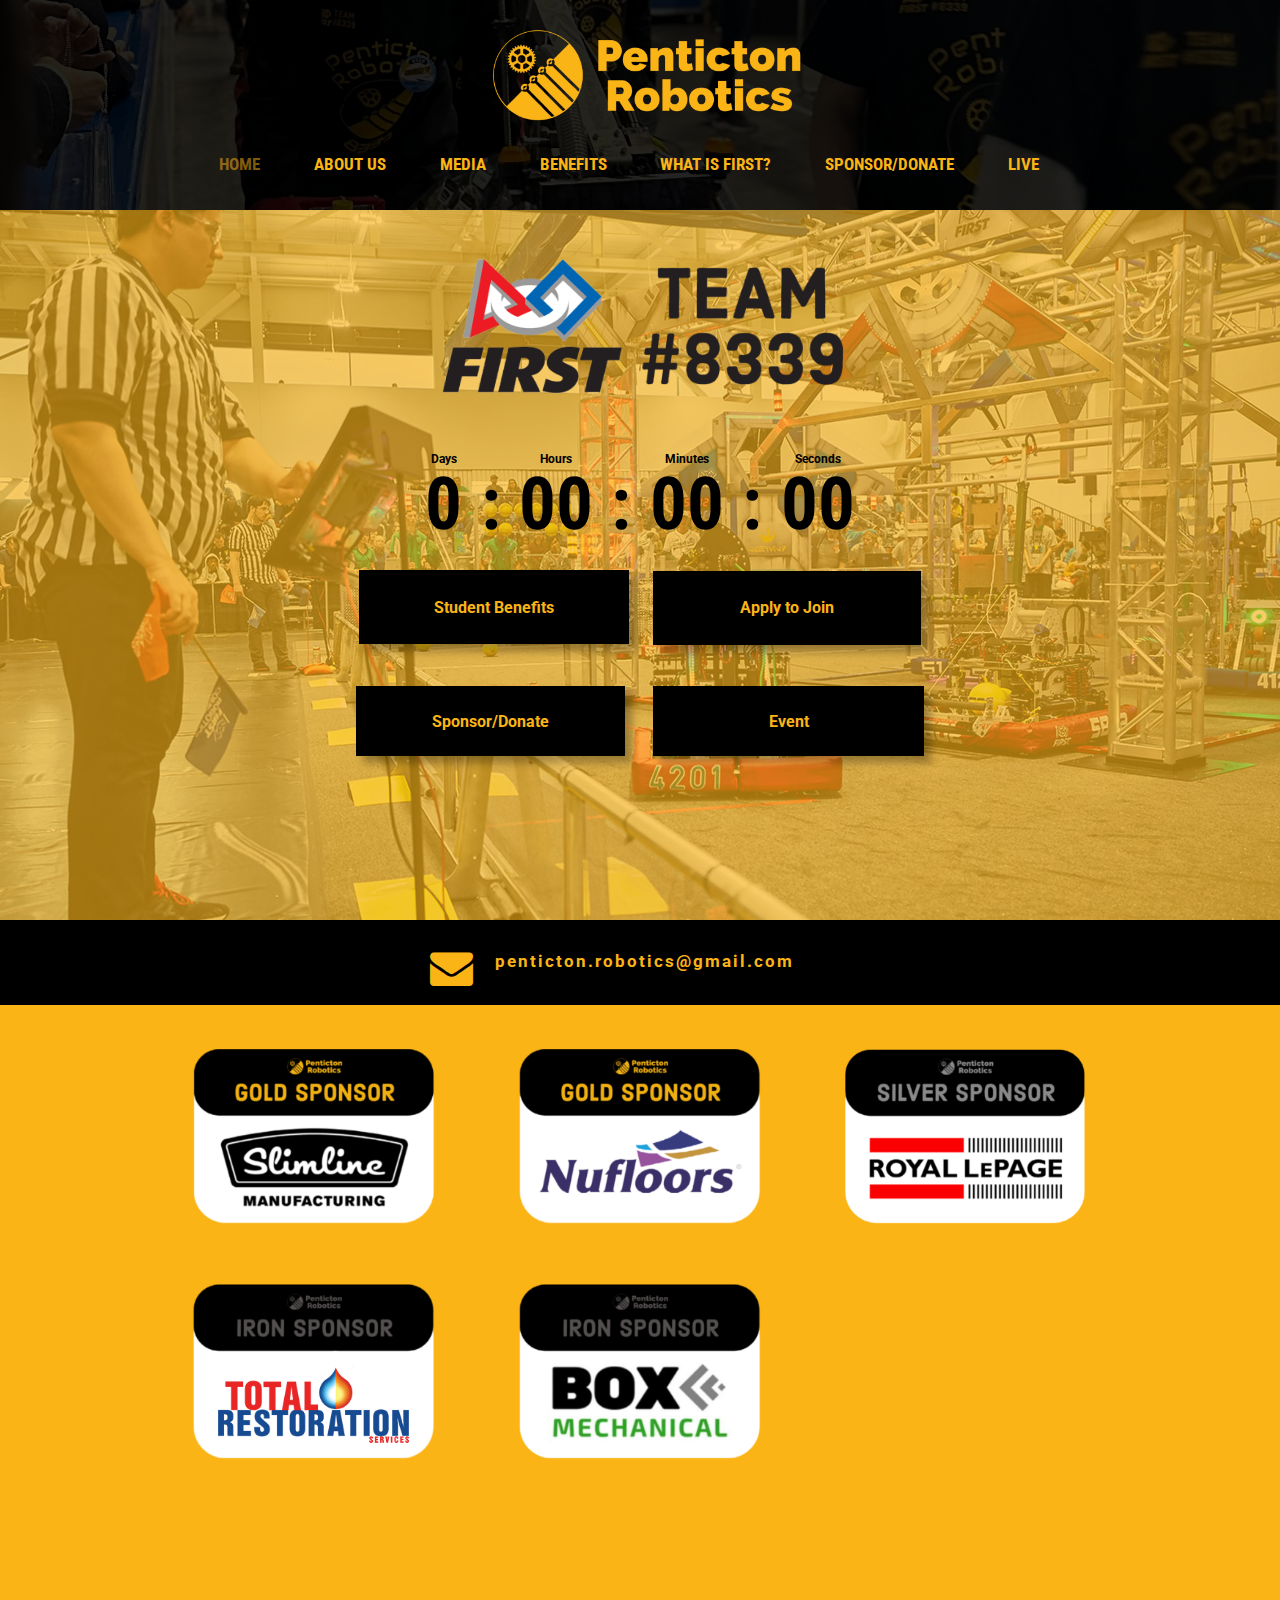
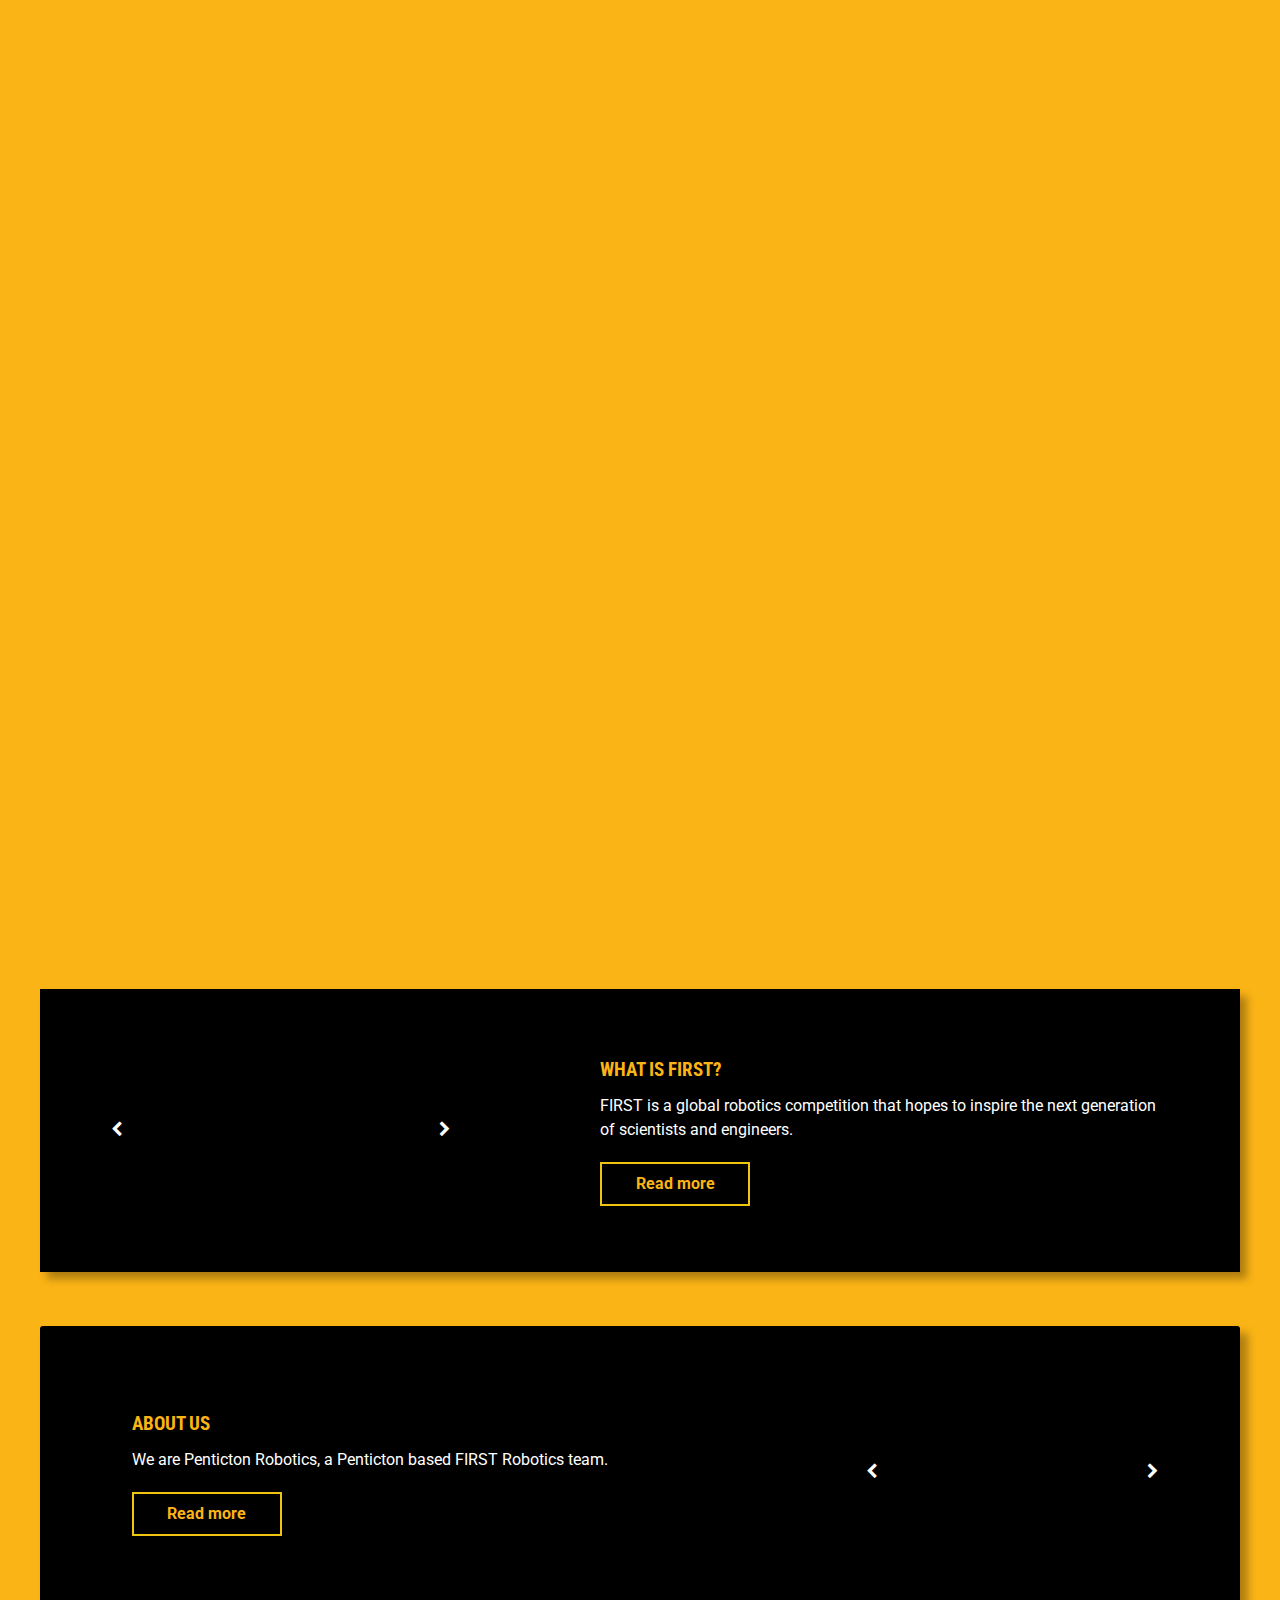
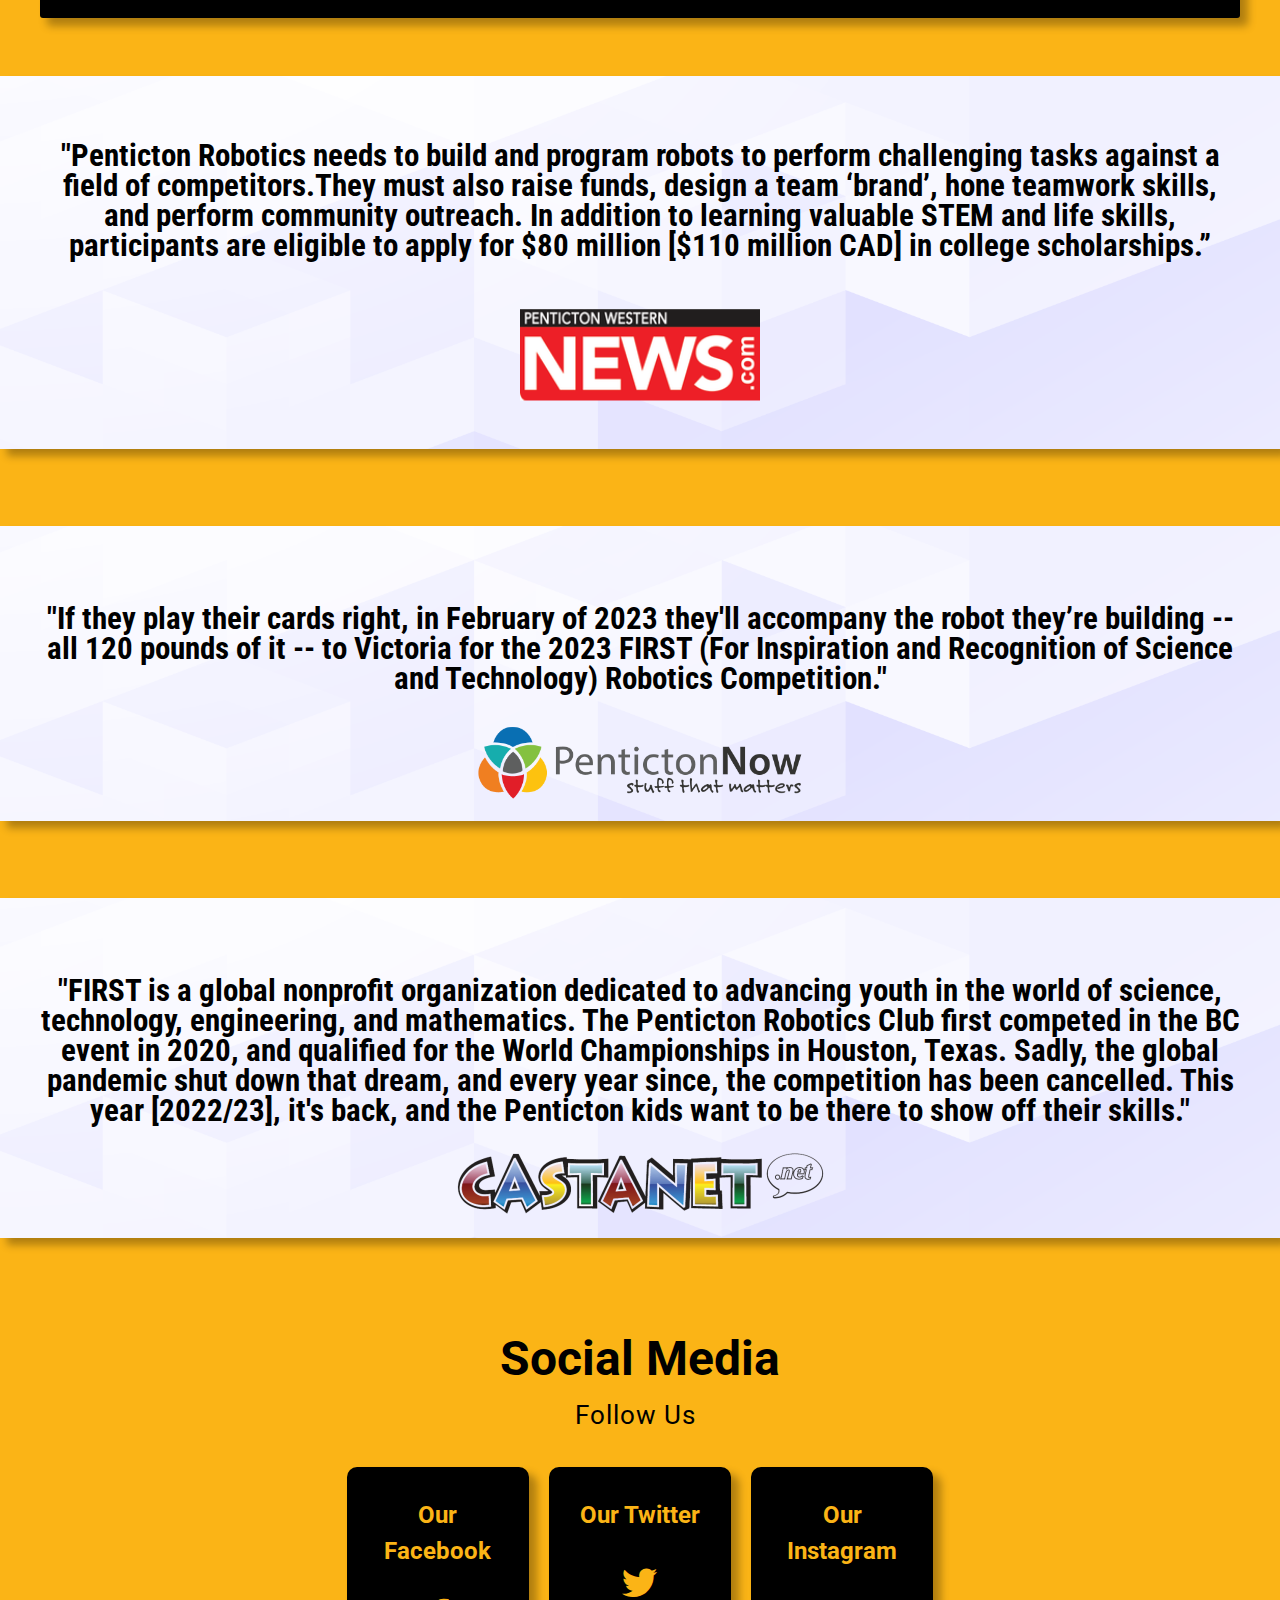
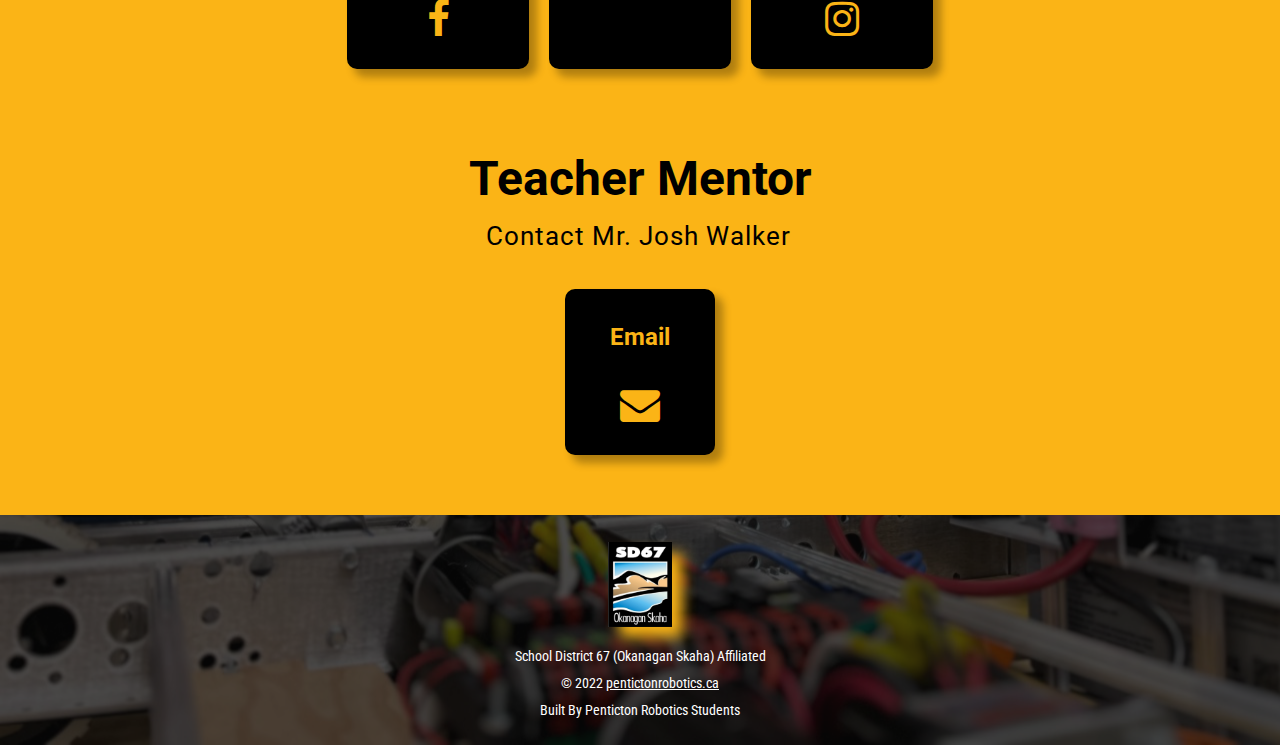
==== commit 037d5161: "Fixed sponsors disappearing on ipad." ====
--- a/index.html
+++ b/index.html
@@ -1,747 +1,563 @@
 <!doctype html>
 <html lang="en">
-  <!-- Mirrored from pentictonrobotics.ca/ by HTTrack Website Copier/3.x [XR&CO'2014], Tue, 26 Sep 2023 23:49:20 GMT -->
-  <!-- Added by HTTrack --><meta
-    http-equiv="content-type"
-    content="text/html;charset=utf-8"
-  /><!-- /Added by HTTrack -->
-  <head>
-    <script type="text/javascript"></script>
-    <meta http-equiv="content-type" content="text/html; charset=utf-8" />
-    <title>Penticton Robotics Team | FRC 8339</title>
-    <base />
-
-    <meta name="viewport" content="width=device-width, initial-scale=1" />
-    <meta
-      name="description"
-      content="The Penticton Robotics Team is a diverse, student-led team of high school students with the vision and dream of representing School District 67 at the regional FIRST robotics competition on March 1st, 2024, in Victoria, British Columbia."
-    />
-    <meta name="keywords" content="Home" />
-
-    <!-- Facebook Open Graph -->
-    <meta property="og:title" content="Penticton Robotics Team | FRC 8339" />
-    <meta
-      property="og:description"
-      content="The Penticton Robotics Team is a diverse, student-led team of high school students with the vision and dream of representing School District 67 at the regional FIRST robotics competition on March 1st, 2024, in Victoria, British Columbia."
-    />
-    <meta
-      property="og:image"
-      content="http://pentictonrobotics.ca/gallery_gen/e3513f43be8f8e214ad9e05801cf2058.png"
-    />
-    <meta property="og:type" content="article" />
-    <meta property="og:url" content="http://pentictonrobotics.ca/" />
-    <!-- Facebook Open Graph end -->
-
-    <script src="js/jquery-3.5.1.min.js" type="text/javascript"></script>
-    <link href="css/bootstrap.min.css" rel="stylesheet" type="text/css" />
-    <script src="js/bootstrap.min.js" type="text/javascript"></script>
-    <script
-      src="js/main353d.js?ts=20230522023647"
-      type="text/javascript"
-    ></script>
-    <link
-      href="css/site353d.css?ts=20230522023647"
-      rel="stylesheet"
-      type="text/css"
-    />
-    <link
-      href="css/common353d.css?ts=20230522023647"
-      rel="stylesheet"
-      type="text/css"
-    />
-    <link
-      href="https://fonts.googleapis.com/css?family=Roboto%20Condensed:300,300i,400,400i,700,700i&amp;subset=cyrillic,cyrillic-ext,greek,greek-ext,latin,latin-ext,vietnamese"
-      rel="stylesheet"
-      type="text/css"
-    />
-    <link
-      href="https://fonts.googleapis.com/css?family=Roboto:100,100i,300,300i,400,400i,500,500i,700,700i,900,900i&amp;subset=cyrillic,cyrillic-ext,greek,greek-ext,latin,latin-ext,vietnamese"
-      rel="stylesheet"
-      type="text/css"
-    />
-    <link
-      href="https://fonts.googleapis.com/css?family=Open%20Sans%20Condensed:300,300i,700&amp;subset=cyrillic,cyrillic-ext,greek,greek-ext,latin,latin-ext,vietnamese"
-      rel="stylesheet"
-      type="text/css"
-    />
-    <link
-      href="css/font-awesome/font-awesome.min.css"
-      rel="stylesheet"
-      type="text/css"
-    />
-    <link
-      href="js/photoswipe/photoswipe.css"
-      rel="stylesheet"
-      type="text/css"
-    />
-    <link
-      href="js/photoswipe/default-skin/default-skin.css"
-      rel="stylesheet"
-      type="text/css"
-    />
-    <script
-      src="js/photoswipe/photoswipe.min.js"
-      type="text/javascript"
-    ></script>
-    <script
-      src="js/photoswipe/photoswipe-ui-default.min.js"
-      type="text/javascript"
-    ></script>
-    <script
-      src="js/GalleryLib353d.js?ts=20230522023647"
-      type="text/javascript"
-    ></script>
-    <link
-      href="css/1353d.css?ts=20230522023647"
-      rel="stylesheet"
-      type="text/css"
-      id="wb-page-stylesheet"
-    />
-
-    <script type="text/javascript">
-      window.useTrailingSlashes = true;
-      window.disableRightClick = false;
-      window.currLang = "en";
-    </script>
-
-    <!--[if lt IE 9]>
+<!-- Mirrored from pentictonrobotics.ca/ by HTTrack Website Copier/3.x [XR&CO'2014], Tue, 26 Sep 2023 23:49:20 GMT -->
+<!-- Added by HTTrack -->
+<meta http-equiv="content-type" content="text/html;charset=utf-8" /><!-- /Added by HTTrack -->
+
+<head>
+  <script type="text/javascript"></script>
+  <meta http-equiv="content-type" content="text/html; charset=utf-8" />
+  <title>Penticton Robotics Team | FRC 8339</title>
+  <base />
+
+  <meta name="viewport" content="width=device-width, initial-scale=1" />
+  <meta name="description"
+    content="The Penticton Robotics Team is a diverse, student-led team of high school students with the vision and dream of representing School District 67 at the regional FIRST robotics competition on March 1st, 2024, in Victoria, British Columbia." />
+  <meta name="keywords" content="Home" />
+
+  <!-- Facebook Open Graph -->
+  <meta property="og:title" content="Penticton Robotics Team | FRC 8339" />
+  <meta property="og:description"
+    content="The Penticton Robotics Team is a diverse, student-led team of high school students with the vision and dream of representing School District 67 at the regional FIRST robotics competition on March 1st, 2024, in Victoria, British Columbia." />
+  <meta property="og:image" content="http://pentictonrobotics.ca/gallery_gen/e3513f43be8f8e214ad9e05801cf2058.png" />
+  <meta property="og:type" content="article" />
+  <meta property="og:url" content="http://pentictonrobotics.ca/" />
+  <!-- Facebook Open Graph end -->
+
+  <script src="js/jquery-3.5.1.min.js" type="text/javascript"></script>
+  <link href="css/bootstrap.min.css" rel="stylesheet" type="text/css" />
+  <script src="js/bootstrap.min.js" type="text/javascript"></script>
+  <script src="js/main353d.js?ts=20230522023647" type="text/javascript"></script>
+  <link href="css/site353d.css?ts=20230522023647" rel="stylesheet" type="text/css" />
+  <link href="css/common353d.css?ts=20230522023647" rel="stylesheet" type="text/css" />
+  <link
+    href="https://fonts.googleapis.com/css?family=Roboto%20Condensed:300,300i,400,400i,700,700i&amp;subset=cyrillic,cyrillic-ext,greek,greek-ext,latin,latin-ext,vietnamese"
+    rel="stylesheet" type="text/css" />
+  <link
+    href="https://fonts.googleapis.com/css?family=Roboto:100,100i,300,300i,400,400i,500,500i,700,700i,900,900i&amp;subset=cyrillic,cyrillic-ext,greek,greek-ext,latin,latin-ext,vietnamese"
+    rel="stylesheet" type="text/css" />
+  <link
+    href="https://fonts.googleapis.com/css?family=Open%20Sans%20Condensed:300,300i,700&amp;subset=cyrillic,cyrillic-ext,greek,greek-ext,latin,latin-ext,vietnamese"
+    rel="stylesheet" type="text/css" />
+  <link href="css/font-awesome/font-awesome.min.css" rel="stylesheet" type="text/css" />
+  <link href="js/photoswipe/photoswipe.css" rel="stylesheet" type="text/css" />
+  <link href="js/photoswipe/default-skin/default-skin.css" rel="stylesheet" type="text/css" />
+  <script src="js/photoswipe/photoswipe.min.js" type="text/javascript"></script>
+  <script src="js/photoswipe/photoswipe-ui-default.min.js" type="text/javascript"></script>
+  <script src="js/GalleryLib353d.js?ts=20230522023647" type="text/javascript"></script>
+  <link href="css/1353d.css?ts=20230522023647" rel="stylesheet" type="text/css" id="wb-page-stylesheet" />
+
+  <script type="text/javascript">
+    window.useTrailingSlashes = true;
+    window.disableRightClick = false;
+    window.currLang = "en";
+  </script>
+
+  <!--[if lt IE 9]>
       <script src="js/html5shiv.min.js"></script>
     <![endif]-->
-  </head>
-
-  <body class="site site-lang-en">
-    <div id="wb_root" class="root wb-layout-vertical">
-      <div class="wb_sbg"></div>
-      <div
-        id="wb_header_1"
-        class="wb_element wb-sticky wb-layout-element"
-        data-plugin="LayoutElement"
-        data-h-align="center"
-        data-v-align="top"
-      >
-        <div class="wb_content wb-layout-vertical">
-          <div
-            id="wb_element_instance7126_0"
-            class="wb_element wb_element_picture"
-            data-plugin="Picture"
-            title=""
-          >
-            <div class="wb_picture_wrap">
-              <div class="wb-picture-wrapper">
-                <a href="#"
-                  ><img
-                    alt=""
-                    src="gallery_gen/0947aafbf6ebfd373f25836d1cbe927b_1200x348_0x156_1200x670.png"
-                /></a>
-              </div>
-            </div>
-          </div>
-          <div
-            id="wb_element_instance7127_0"
-            class="wb_element wb_element_picture"
-            data-plugin="Picture"
-            title=""
-          >
-            <div class="wb_picture_wrap">
-              <div class="wb-picture-wrapper">
-                <a href="#"
-                  ><img
-                    alt=""
-                    src="gallery_gen/34f3ba8e0a046e9a833368d7827cb0c3_1200x350_0x164_1200x670.png"
-                /></a>
-              </div>
-            </div>
-          </div>
-          <div
-            id="wb_element_instance7128_0"
-            class="wb_element wb_element_picture"
-            data-plugin="Picture"
-            title=""
-          >
-            <div class="wb_picture_wrap">
-              <div class="wb-picture-wrapper">
-                <a href="#"
-                  ><img
-                    alt=""
-                    src="gallery_gen/74f85e7dcc887c57768c7271f58ca13b.png"
-                /></a>
-              </div>
-            </div>
-          </div>
-          <div
-            id="wb_element_instance7129_0"
-            class="wb_element wb-layout-element"
-            data-plugin="LayoutElement"
-          >
-            <div class="wb_content wb-layout-horizontal">
-              <div
-                id="wb_element_instance7130_0"
-                class="wb_element wb-menu wb-prevent-layout-click wb-anim-entry wb-anim wb-anim-fade-in-none wb-menu-mobile"
-                data-plugin="Menu"
-                data-wb-anim-entry-time="0.6"
-                data-wb-anim-entry-delay="0"
-              >
-                <a class="btn btn-default btn-collapser"
-                  ><span class="icon-bar"></span><span class="icon-bar"></span
-                  ><span class="icon-bar"></span
-                ></a>
-                <ul class="hmenu" dir="ltr">
-                  <li class="wb_this_page_menu_item wb-anim wb-anim-pulse-none">
-                    <a href="#">Home</a>
-                  </li>
-                  <li class="wb-anim wb-anim-pulse-none">
-                    <a href="About-us/index.html">About us</a>
-                  </li>
-                  <li class="wb-anim wb-anim-pulse-none">
-                    <a href="media/index.html">Media</a>
-                  </li>
-                  <li class="wb-anim wb-anim-pulse-none">
-                    <a href="Benefits/index.html">Benefits</a>
-                  </li>
-                  <li class="wb-anim wb-anim-pulse-none">
-                    <a href="What-is-FIRST/index.html">What is FIRST?</a>
-                  </li>
-                  <li class="wb-anim wb-anim-pulse-none">
-                    <a href="Sponsor/Donate/index.html">Sponsor/Donate</a>
-                  </li>
-                  <li class="wb-anim wb-anim-pulse-none">
-                    <a href="Member-Roles/index.html">Member Roles</a>
-                  </li>
-                </ul>
-                <div class="clearfix"></div>
-              </div>
-            </div>
-          </div>
-          <div
-            id="wb_element_instance7131_0"
-            class="wb_element wb-layout-element"
-            data-plugin="LayoutElement"
-          >
-            <div class="wb_content wb-layout-vertical">
-              <div
-                id="wb_element_instance7132_0"
-                class="wb_element wb-menu wb-prevent-layout-click wb-anim-entry wb-anim wb-anim-fade-in-none wb-menu-mobile"
-                data-plugin="Menu"
-                data-wb-anim-entry-time="0.6"
-                data-wb-anim-entry-delay="0"
-              >
-                <a class="btn btn-default btn-collapser"
-                  ><span class="icon-bar"></span><span class="icon-bar"></span
-                  ><span class="icon-bar"></span
-                ></a>
-                <ul class="hmenu" dir="ltr">
-                  <li class="wb_this_page_menu_item wb-anim wb-anim-pulse-none">
-                    <a href="#">Home</a>
-                  </li>
-                  <li class="wb-anim wb-anim-pulse-none">
-                    <a href="About-us/index.html">About us</a>
-                  </li>
-                  <li class="wb-anim wb-anim-pulse-none">
-                    <a href="media/index.html">Media</a>
-                  </li>
-                  <li class="wb-anim wb-anim-pulse-none">
-                    <a href="Benefits/index.html">Benefits</a>
-                  </li>
-                  <li class="wb-anim wb-anim-pulse-none">
-                    <a href="What-is-FIRST/index.html">What is FIRST?</a>
-                  </li>
-                  <li class="wb-anim wb-anim-pulse-none">
-                    <a href="Sponsor/Donate/index.html">Sponsor/Donate</a>
-                  </li>
-                  <li class="wb-anim wb-anim-pulse-none">
-                    <a href="https://www.twitch.tv/firstinspires">Live</a>
-                  </li>
-                </ul>
-                <div class="clearfix"></div>
-              </div>
-            </div>
-          </div>
-          <div
-            id="wb_element_instance7133_0"
-            class="wb_element wb-layout-element"
-            data-plugin="LayoutElement"
-          >
-            <div class="wb_content wb-layout-vertical">
-              <div
-                id="wb_element_instance7134_0"
-                class="wb_element wb-menu wb-prevent-layout-click wb-anim-entry wb-anim wb-anim-fade-in-none wb-menu-mobile"
-                data-plugin="Menu"
-                data-wb-anim-entry-time="0.6"
-                data-wb-anim-entry-delay="0"
-              >
-                <a class="btn btn-default btn-collapser"
-                  ><span class="icon-bar"></span><span class="icon-bar"></span
-                  ><span class="icon-bar"></span
-                ></a>
-                <ul class="hmenu" dir="ltr">
-                  <li class="wb-anim wb-anim-pulse-none"><a>Home</a></li>
-                  <li class="wb-anim wb-anim-pulse-none">
-                    <a href="About-us/index.html">About us</a>
-                  </li>
-                  <li class="wb-anim wb-anim-pulse-none">
-                    <a href="media/index.html">Media</a>
-                  </li>
-                  <li class="wb-anim wb-anim-pulse-none">
-                    <a href="Benefits/index.html">Benefits</a>
-                  </li>
-                  <li class="wb-anim wb-anim-pulse-none">
-                    <a href="What-is-FIRST/index.html">What is FIRST?</a>
-                  </li>
-                  <li class="wb-anim wb-anim-pulse-none">
-                    <a href="Sponsor/Donate/index.html">Sponsor/Donate</a>
-                  </li>
-                </ul>
-                <div class="clearfix"></div>
-              </div>
+</head>
+
+<body class="site site-lang-en">
+  <div id="wb_root" class="root wb-layout-vertical">
+    <div class="wb_sbg"></div>
+    <div id="wb_header_1" class="wb_element wb-sticky wb-layout-element" data-plugin="LayoutElement"
+      data-h-align="center" data-v-align="top">
+      <div class="wb_content wb-layout-vertical">
+        <div id="wb_element_instance7126_0" class="wb_element wb_element_picture" data-plugin="Picture" title="">
+          <div class="wb_picture_wrap">
+            <div class="wb-picture-wrapper">
+              <a href="#"><img alt=""
+                  src="gallery_gen/0947aafbf6ebfd373f25836d1cbe927b_1200x348_0x156_1200x670.png" /></a>
+            </div>
+          </div>
+        </div>
+        <div id="wb_element_instance7127_0" class="wb_element wb_element_picture" data-plugin="Picture" title="">
+          <div class="wb_picture_wrap">
+            <div class="wb-picture-wrapper">
+              <a href="#"><img alt=""
+                  src="gallery_gen/34f3ba8e0a046e9a833368d7827cb0c3_1200x350_0x164_1200x670.png" /></a>
+            </div>
+          </div>
+        </div>
+        <div id="wb_element_instance7128_0" class="wb_element wb_element_picture" data-plugin="Picture" title="">
+          <div class="wb_picture_wrap">
+            <div class="wb-picture-wrapper">
+              <a href="#"><img alt="" src="gallery_gen/74f85e7dcc887c57768c7271f58ca13b.png" /></a>
+            </div>
+          </div>
+        </div>
+        <div id="wb_element_instance7129_0" class="wb_element wb-layout-element" data-plugin="LayoutElement">
+          <div class="wb_content wb-layout-horizontal">
+            <div id="wb_element_instance7130_0"
+              class="wb_element wb-menu wb-prevent-layout-click wb-anim-entry wb-anim wb-anim-fade-in-none wb-menu-mobile"
+              data-plugin="Menu" data-wb-anim-entry-time="0.6" data-wb-anim-entry-delay="0">
+              <a class="btn btn-default btn-collapser"><span class="icon-bar"></span><span class="icon-bar"></span><span
+                  class="icon-bar"></span></a>
+              <ul class="hmenu" dir="ltr">
+                <li class="wb_this_page_menu_item wb-anim wb-anim-pulse-none">
+                  <a href="/">Home</a>
+                </li>
+                <li class="wb-anim wb-anim-pulse-none">
+                  <a href="About-us/index.html">About us</a>
+                </li>
+                <li class="wb-anim wb-anim-pulse-none">
+                  <a href="media/index.html">Media</a>
+                </li>
+                <li class="wb-anim wb-anim-pulse-none">
+                  <a href="Benefits/index.html">Benefits</a>
+                </li>
+                <li class="wb-anim wb-anim-pulse-none">
+                  <a href="What-is-FIRST/index.html">What is FIRST?</a>
+                </li>
+                <li class="wb-anim wb-anim-pulse-none">
+                  <a href="Sponsor/Donate/index.html">Sponsor/Donate</a>
+                </li>
+                <li class="wb-anim wb-anim-pulse-none">
+                  <a href="Member-Roles/index.html">Member Roles</a>
+                </li>
+              </ul>
+              <div class="clearfix"></div>
+            </div>
+          </div>
+        </div>
+        <div id="wb_element_instance7131_0" class="wb_element wb-layout-element" data-plugin="LayoutElement">
+          <div class="wb_content wb-layout-vertical">
+            <div id="wb_element_instance7132_0"
+              class="wb_element wb-menu wb-prevent-layout-click wb-anim-entry wb-anim wb-anim-fade-in-none wb-menu-mobile"
+              data-plugin="Menu" data-wb-anim-entry-time="0.6" data-wb-anim-entry-delay="0">
+              <a class="btn btn-default btn-collapser"><span class="icon-bar"></span><span class="icon-bar"></span><span
+                  class="icon-bar"></span></a>
+              <ul class="hmenu" dir="ltr">
+                <li class="wb_this_page_menu_item wb-anim wb-anim-pulse-none">
+                  <a href="/">Home</a>
+                </li>
+                <li class="wb-anim wb-anim-pulse-none">
+                  <a href="About-us/index.html">About us</a>
+                </li>
+                <li class="wb-anim wb-anim-pulse-none">
+                  <a href="media/index.html">Media</a>
+                </li>
+                <li class="wb-anim wb-anim-pulse-none">
+                  <a href="Benefits/index.html">Benefits</a>
+                </li>
+                <li class="wb-anim wb-anim-pulse-none">
+                  <a href="What-is-FIRST/index.html">What is FIRST?</a>
+                </li>
+                <li class="wb-anim wb-anim-pulse-none">
+                  <a href="Sponsor/Donate/index.html">Sponsor/Donate</a>
+                </li>
+                <li class="wb-anim wb-anim-pulse-none">
+                  <a href="https://www.twitch.tv/firstinspires">Live</a>
+                </li>
+              </ul>
+              <div class="clearfix"></div>
+            </div>
+          </div>
+        </div>
+        <div id="wb_element_instance7133_0" class="wb_element wb-layout-element" data-plugin="LayoutElement">
+          <div class="wb_content wb-layout-vertical">
+            <div id="wb_element_instance7134_0"
+              class="wb_element wb-menu wb-prevent-layout-click wb-anim-entry wb-anim wb-anim-fade-in-none wb-menu-mobile"
+              data-plugin="Menu" data-wb-anim-entry-time="0.6" data-wb-anim-entry-delay="0">
+              <a class="btn btn-default btn-collapser"><span class="icon-bar"></span><span class="icon-bar"></span><span
+                  class="icon-bar"></span></a>
+              <ul class="hmenu" dir="ltr">
+                <li class="wb-anim wb-anim-pulse-none"><a>Home</a></li>
+                <li class="wb-anim wb-anim-pulse-none">
+                  <a href="About-us/index.html">About us</a>
+                </li>
+                <li class="wb-anim wb-anim-pulse-none">
+                  <a href="media/index.html">Media</a>
+                </li>
+                <li class="wb-anim wb-anim-pulse-none">
+                  <a href="Benefits/index.html">Benefits</a>
+                </li>
+                <li class="wb-anim wb-anim-pulse-none">
+                  <a href="What-is-FIRST/index.html">What is FIRST?</a>
+                </li>
+                <li class="wb-anim wb-anim-pulse-none">
+                  <a href="Sponsor/Donate/index.html">Sponsor/Donate</a>
+                </li>
+              </ul>
+              <div class="clearfix"></div>
             </div>
           </div>
         </div>
       </div>
-      <div
-        id="wb_main_1"
-        class="wb_element wb-layout-element"
-        data-plugin="LayoutElement"
-      >
-        <div class="wb_content wb-layout-vertical">
-          <div
-            id="wb_element_instance1_1"
-            class="wb_element wb-layout-element"
-            data-plugin="LayoutElement"
-          >
-            <div class="wb-layout-bg-element">
-              <div
-                id="wb_element_instance2_1"
-                class="wb_element wb_element_shape"
-                data-plugin="Shape"
-              >
-                <div class="wb_shp"></div>
-              </div>
-            </div>
-            <div class="wb_content wb-layout-vertical">
-              <div
-                id="wb_element_instance3_1"
-                class="wb_element wb-layout-element"
-                data-plugin="LayoutElement"
-              >
-                <div class="wb_content wb-layout-vertical">
-                  <div
-                    id="wb_element_instance4_1"
-                    class="wb_element wb_element_picture"
-                    data-plugin="Picture"
-                    title=""
-                  >
-                    <div class="wb_picture_wrap">
-                      <div class="wb-picture-wrapper">
-                        <img
-                          alt=""
-                          src="gallery_gen/70007981f833a9c2bd14c7a38e4ff31d.png"
-                        />
+    </div>
+    <div id="wb_main_1" class="wb_element wb-layout-element" data-plugin="LayoutElement">
+      <div class="wb_content wb-layout-vertical">
+        <div id="wb_element_instance1_1" class="wb_element wb-layout-element" data-plugin="LayoutElement">
+          <div class="wb-layout-bg-element">
+            <div id="wb_element_instance2_1" class="wb_element wb_element_shape" data-plugin="Shape">
+              <div class="wb_shp"></div>
+            </div>
+          </div>
+          <div class="wb_content wb-layout-vertical">
+            <div id="wb_element_instance3_1" class="wb_element wb-layout-element" data-plugin="LayoutElement">
+              <div class="wb_content wb-layout-vertical">
+                <div id="wb_element_instance4_1" class="wb_element wb_element_picture" data-plugin="Picture" title="">
+                  <div class="wb_picture_wrap">
+                    <div class="wb-picture-wrapper">
+                      <img alt="" src="gallery_gen/70007981f833a9c2bd14c7a38e4ff31d.png" />
+                    </div>
+                  </div>
+                </div>
+                <div id="wb_element_instance5_1" class="wb_element" data-plugin="countdown">
+                  <style>
+                    #wb_element_instance5_1_countdown_timer {
+                      width: 100%;
+                      height: 100%;
+                      font-family: "Roboto Condensed", Arial, sans-serif;
+                      font-size: 41.666666666667px;
+                      color: #000000;
+                      text-align: center;
+                      line-height: 100%;
+                      display: flex;
+                      justify-content: space-around;
+                      align-items: center;
+                      flex-wrap: nowrap;
+                      font-style: normal;
+                      font-weight: bold;
+                      text-decoration: none;
+                    }
+
+                    @media all and (max-width: 320px) {
+                      #wb_element_instance5_1_countdown_timer {
+                        font-size: px;
+                      }
+
+                      #wb_element_instance5_1_countdown_timer .dlmtr {
+                        display: none;
+                      }
+                    }
+
+                    #wb_element_instance5_1_countdown_timer .dlmtr {
+                      display: inline-block;
+                      position: relative;
+                      vertical-align: middle;
+                      margin-top: calc(15px + 12px);
+                    }
+
+                    #wb_element_instance5_1_countdown_timer .numblock {
+                      display: inline-block;
+                      position: relative;
+                      vertical-align: middle;
+                      margin-top: calc(15px + 12px);
+                    }
+
+                    #wb_element_instance5_1_countdown_timer .numblock .num {
+                      position: absolute;
+                      display: block;
+                      top: 0;
+                      left: 50%;
+                      transform: translateX(-50%);
+                    }
+
+                    #wb_element_instance5_1_countdown_timer .numblock .plchldr {
+                      color: transparent !important;
+                      opacity: 0;
+                      font-style: normal;
+                      font-weight: bold;
+                      text-decoration: none;
+                    }
+
+                    #wb_element_instance5_1_countdown_timer .numblock:after {
+                      font-family: "Roboto", Arial, sans-serif;
+                      font-size: 12px;
+                      color: #000000;
+                      text-transform: capitalize;
+                      text-align: center;
+                      line-height: 100%;
+                      position: absolute;
+                      top: -15px;
+                      left: 50%;
+                      transform: translateX(-50%);
+                      font-style: normal;
+                      font-weight: bold;
+                      text-decoration: none;
+                    }
+
+                    #wb_element_instance5_1_countdown_timer .numblock.days:after {
+                      content: "days";
+                    }
+
+                    #wb_element_instance5_1_countdown_timer .numblock.hours:after {
+                      content: "hours";
+                    }
+
+                    #wb_element_instance5_1_countdown_timer .numblock.mins:after {
+                      content: "minutes";
+                    }
+
+                    #wb_element_instance5_1_countdown_timer .numblock.secs:after {
+                      content: "seconds";
+                    }
+
+                    #wb_element_instance5_1_wb_caption {
+                      width: 100%;
+                      height: 100%;
+                      background-color: transparent !important;
+                      display: flex;
+                      justify-content: center;
+                      align-items: center;
+                    }
+
+                    #wb_element_instance5_1_wb_caption:before {
+                      content: "";
+                      display: inline-block;
+                      vertical-align: middle;
+                      height: auto;
+                    }
+                  </style>
+                  <div class="wb_caption smaller" style="position: relative" id="wb_element_instance5_1_wb_caption">
+                    <div id="wb_element_instance5_1_countdown_timer" style="opacity: 0">
+                      <div class="numblock days">
+                        <span class="plchldr">8</span><span class="num"></span>
                       </div>
+                      <div class="dlmtr">:</div>
+                      <div class="numblock hours">
+                        <span class="plchldr">88</span><span class="num"></span>
+                      </div>
+                      <div class="dlmtr">:</div>
+                      <div class="numblock mins">
+                        <span class="plchldr">88</span><span class="num"></span>
+                      </div>
+                      <div class="dlmtr">:</div>
+                      <div class="numblock secs">
+                        <span class="plchldr">88</span><span class="num"></span>
+                      </div>
                     </div>
                   </div>
-                  <div
-                    id="wb_element_instance5_1"
-                    class="wb_element"
-                    data-plugin="countdown"
-                  >
-                    <style>
-                      #wb_element_instance5_1_countdown_timer {
-                        width: 100%;
-                        height: 100%;
-                        font-family: "Roboto Condensed", Arial, sans-serif;
-                        font-size: 41.666666666667px;
-                        color: #000000;
-                        text-align: center;
-                        line-height: 100%;
-                        display: flex;
-                        justify-content: space-around;
-                        align-items: center;
-                        flex-wrap: nowrap;
-                        font-style: normal;
-                        font-weight: bold;
-                        text-decoration: none;
-                      }
-                      @media all and (max-width: 320px) {
-                        #wb_element_instance5_1_countdown_timer {
-                          font-size: px;
-                        }
-                        #wb_element_instance5_1_countdown_timer .dlmtr {
-                          display: none;
-                        }
-                      }
-                      #wb_element_instance5_1_countdown_timer .dlmtr {
-                        display: inline-block;
-                        position: relative;
-                        vertical-align: middle;
-                        margin-top: calc(15px + 12px);
-                      }
-                      #wb_element_instance5_1_countdown_timer .numblock {
-                        display: inline-block;
-                        position: relative;
-                        vertical-align: middle;
-                        margin-top: calc(15px + 12px);
-                      }
-                      #wb_element_instance5_1_countdown_timer .numblock .num {
-                        position: absolute;
-                        display: block;
-                        top: 0;
-                        left: 50%;
-                        transform: translateX(-50%);
-                      }
-                      #wb_element_instance5_1_countdown_timer
-                        .numblock
-                        .plchldr {
-                        color: transparent !important;
-                        opacity: 0;
-                        font-style: normal;
-                        font-weight: bold;
-                        text-decoration: none;
-                      }
-                      #wb_element_instance5_1_countdown_timer .numblock:after {
-                        font-family: "Roboto", Arial, sans-serif;
-                        font-size: 12px;
-                        color: #000000;
-                        text-transform: capitalize;
-                        text-align: center;
-                        line-height: 100%;
-                        position: absolute;
-                        top: -15px;
-                        left: 50%;
-                        transform: translateX(-50%);
-                        font-style: normal;
-                        font-weight: bold;
-                        text-decoration: none;
-                      }
-                      #wb_element_instance5_1_countdown_timer
-                        .numblock.days:after {
-                        content: "days";
-                      }
-                      #wb_element_instance5_1_countdown_timer
-                        .numblock.hours:after {
-                        content: "hours";
-                      }
-                      #wb_element_instance5_1_countdown_timer
-                        .numblock.mins:after {
-                        content: "minutes";
-                      }
-                      #wb_element_instance5_1_countdown_timer
-                        .numblock.secs:after {
-                        content: "seconds";
-                      }
-                      #wb_element_instance5_1_wb_caption {
-                        width: 100%;
-                        height: 100%;
-                        background-color: transparent !important;
-                        display: flex;
-                        justify-content: center;
-                        align-items: center;
-                      }
-                      #wb_element_instance5_1_wb_caption:before {
-                        content: "";
-                        display: inline-block;
-                        vertical-align: middle;
-                        height: auto;
-                      }
-                    </style>
-                    <div
-                      class="wb_caption smaller"
-                      style="position: relative"
-                      id="wb_element_instance5_1_wb_caption"
-                    >
-                      <div
-                        id="wb_element_instance5_1_countdown_timer"
-                        style="opacity: 0"
-                      >
-                        <div class="numblock days">
-                          <span class="plchldr">8</span
-                          ><span class="num"></span>
-                        </div>
-                        <div class="dlmtr">:</div>
-                        <div class="numblock hours">
-                          <span class="plchldr">88</span
-                          ><span class="num"></span>
-                        </div>
-                        <div class="dlmtr">:</div>
-                        <div class="numblock mins">
-                          <span class="plchldr">88</span
-                          ><span class="num"></span>
-                        </div>
-                        <div class="dlmtr">:</div>
-                        <div class="numblock secs">
-                          <span class="plchldr">88</span
-                          ><span class="num"></span>
-                        </div>
-                      </div>
-                    </div>
-
-                    <script type="text/javascript">
-                      (function () {
-                        var countDown_wb_element_instance5_1 = {
-                          start: function () {
-                            this.countDownBlock = $(
-                              "#wb_element_instance5_1_countdown_timer",
-                            );
-                            this.textAfterBlock = $(
-                              "#wb_element_instance5_1_countdown_text_after",
-                            );
-                            this.daysBlock =
-                              this.countDownBlock.find(".days .num");
-                            this.hoursBlock =
-                              this.countDownBlock.find(".hours .num");
-                            this.minsBlock =
-                              this.countDownBlock.find(".mins .num");
-                            this.secsBlock =
-                              this.countDownBlock.find(".secs .num");
-
-                            var timerDate = new Date(1709280000000);
-                            var currDate = new Date();
-
-                            var diff = timerDate.getTime() - currDate.getTime();
-                            this.diffDays = Math.floor(
-                              diff / (1000 * 60 * 60 * 24),
-                            );
-                            diff = diff - 1000 * 60 * 60 * 24 * this.diffDays;
-                            this.diffHours = Math.floor(
-                              diff / (1000 * 60 * 60),
-                            );
-                            diff = diff - 1000 * 60 * 60 * this.diffHours;
-                            this.diffMins = Math.floor(diff / (1000 * 60));
-                            diff = diff - 1000 * 60 * this.diffMins;
-                            this.diffSecs = Math.floor(diff / 1000);
-
-                            if (
-                              this.diffDays < 0 ||
-                              this.diffHours < 0 ||
-                              this.diffMins < 0 ||
-                              this.diffSecs < 0 ||
-                              (this.diffDays === 0 &&
-                                this.diffHours === 0 &&
-                                this.diffMins === 0 &&
-                                this.diffSecs === 0)
-                            ) {
-                              if (
-                                window.countDownInterval_wb_element_instance5_1
-                              )
-                                clearInterval(
-                                  window.countDownInterval_wb_element_instance5_1,
-                                );
-                              this.daysBlock.text("0");
-                              this.hoursBlock.text("00");
-                              this.minsBlock.text("00");
-                              this.secsBlock.text("00");
-                            } else {
-                              this.daysBlock.text(this.diffDays);
-                              this.countDownBlock
-                                .find(".days .plchldr")
-                                .text(this.diffDays);
-                              this.hoursBlock.text(this.pad(this.diffHours));
-                              this.minsBlock.text(this.pad(this.diffMins));
-                              this.secsBlock.text(this.pad(this.diffSecs));
-                              this.countDownBlock.show();
-                              this.textAfterBlock.hide();
-
-                              var self = this;
-                              if (
-                                window.countDownInterval_wb_element_instance5_1
-                              )
-                                clearInterval(
-                                  window.countDownInterval_wb_element_instance5_1,
-                                );
-                              window.countDownInterval_wb_element_instance5_1 =
-                                setInterval(function () {
-                                  var ended = self.tick();
-                                  if (ended) {
-                                    clearInterval(
-                                      window.countDownInterval_wb_element_instance5_1,
-                                    );
-                                  }
-                                  self.daysBlock.text(self.diffDays);
-                                  self.hoursBlock.text(
-                                    self.pad(self.diffHours),
-                                  );
-                                  self.minsBlock.text(self.pad(self.diffMins));
-                                  self.secsBlock.text(self.pad(self.diffSecs));
-                                }, 1000);
-                            }
-                          },
-                          pad: function (val) {
-                            if (("" + val).length === 1) {
-                              return "0" + val;
-                            }
-                            return val;
-                          },
-                          tick: function () {
-                            if (
-                              this.diffDays === 0 &&
+
+                  <script type="text/javascript">
+                    (function () {
+                      var countDown_wb_element_instance5_1 = {
+                        start: function () {
+                          this.countDownBlock = $(
+                            "#wb_element_instance5_1_countdown_timer",
+                          );
+                          this.textAfterBlock = $(
+                            "#wb_element_instance5_1_countdown_text_after",
+                          );
+                          this.daysBlock =
+                            this.countDownBlock.find(".days .num");
+                          this.hoursBlock =
+                            this.countDownBlock.find(".hours .num");
+                          this.minsBlock =
+                            this.countDownBlock.find(".mins .num");
+                          this.secsBlock =
+                            this.countDownBlock.find(".secs .num");
+
+                          var timerDate = new Date(1709280000000);
+                          var currDate = new Date();
+
+                          var diff = timerDate.getTime() - currDate.getTime();
+                          this.diffDays = Math.floor(
+                            diff / (1000 * 60 * 60 * 24),
+                          );
+                          diff = diff - 1000 * 60 * 60 * 24 * this.diffDays;
+                          this.diffHours = Math.floor(
+                            diff / (1000 * 60 * 60),
+                          );
+                          diff = diff - 1000 * 60 * 60 * this.diffHours;
+                          this.diffMins = Math.floor(diff / (1000 * 60));
+                          diff = diff - 1000 * 60 * this.diffMins;
+                          this.diffSecs = Math.floor(diff / 1000);
+
+                          if (
+                            this.diffDays < 0 ||
+                            this.diffHours < 0 ||
+                            this.diffMins < 0 ||
+                            this.diffSecs < 0 ||
+                            (this.diffDays === 0 &&
                               this.diffHours === 0 &&
                               this.diffMins === 0 &&
-                              this.diffSecs === 0
-                            ) {
-                              return true;
+                              this.diffSecs === 0)
+                          ) {
+                            if (
+                              window.countDownInterval_wb_element_instance5_1
+                            )
+                              clearInterval(
+                                window.countDownInterval_wb_element_instance5_1,
+                              );
+                            this.daysBlock.text("0");
+                            this.hoursBlock.text("00");
+                            this.minsBlock.text("00");
+                            this.secsBlock.text("00");
+                          } else {
+                            this.daysBlock.text(this.diffDays);
+                            this.countDownBlock
+                              .find(".days .plchldr")
+                              .text(this.diffDays);
+                            this.hoursBlock.text(this.pad(this.diffHours));
+                            this.minsBlock.text(this.pad(this.diffMins));
+                            this.secsBlock.text(this.pad(this.diffSecs));
+                            this.countDownBlock.show();
+                            this.textAfterBlock.hide();
+
+                            var self = this;
+                            if (
+                              window.countDownInterval_wb_element_instance5_1
+                            )
+                              clearInterval(
+                                window.countDownInterval_wb_element_instance5_1,
+                              );
+                            window.countDownInterval_wb_element_instance5_1 =
+                              setInterval(function () {
+                                var ended = self.tick();
+                                if (ended) {
+                                  clearInterval(
+                                    window.countDownInterval_wb_element_instance5_1,
+                                  );
+                                }
+                                self.daysBlock.text(self.diffDays);
+                                self.hoursBlock.text(
+                                  self.pad(self.diffHours),
+                                );
+                                self.minsBlock.text(self.pad(self.diffMins));
+                                self.secsBlock.text(self.pad(self.diffSecs));
+                              }, 1000);
+                          }
+                        },
+                        pad: function (val) {
+                          if (("" + val).length === 1) {
+                            return "0" + val;
+                          }
+                          return val;
+                        },
+                        tick: function () {
+                          if (
+                            this.diffDays === 0 &&
+                            this.diffHours === 0 &&
+                            this.diffMins === 0 &&
+                            this.diffSecs === 0
+                          ) {
+                            return true;
+                          } else {
+                            if (this.diffSecs > 0) {
+                              this.diffSecs--;
                             } else {
-                              if (this.diffSecs > 0) {
-                                this.diffSecs--;
+                              this.diffSecs = 59;
+                              if (this.diffMins > 0) {
+                                this.diffMins--;
                               } else {
-                                this.diffSecs = 59;
-                                if (this.diffMins > 0) {
-                                  this.diffMins--;
+                                this.diffMins = 59;
+                                if (this.diffHours > 0) {
+                                  this.diffHours--;
                                 } else {
-                                  this.diffMins = 59;
-                                  if (this.diffHours > 0) {
-                                    this.diffHours--;
-                                  } else {
-                                    this.diffHours = 23;
-                                    if (this.diffDays > 0) {
-                                      this.diffDays--;
-                                    }
+                                  this.diffHours = 23;
+                                  if (this.diffDays > 0) {
+                                    this.diffDays--;
                                   }
                                 }
                               }
                             }
-                            return false;
-                          },
-                        };
-                        countDown_wb_element_instance5_1.start();
-
-                        var cBlock = $(
-                          "#wb_element_instance5_1_countdown_timer",
-                        );
-                        var cChildren = cBlock.children();
-
-                        var elem = $(
-                          "[data-id=wb_element_instance5_1], #wb_element_instance5_1",
-                        );
-                        var isAutoLayout = "75" === "auto";
-                        var height = parseFloat("75");
-                        var resizeFn = function (repeat) {
-                          cBlock.css("opacity", 0);
-                          if (isAutoLayout) {
-                            cBlock.css("fontSize", 1);
-
-                            var innerWidth;
-                            var maxIterations = 100;
-                            do {
-                              cBlock.css(
-                                "fontSize",
-                                parseInt(cBlock.css("fontSize")) + 1,
-                              );
-                              innerWidth = cChildren.toArray().reduce(function (
-                                sum,
-                                item,
-                              ) {
-                                return sum + item.offsetWidth;
-                              }, 0);
-                              if (maxIterations > 0) maxIterations--;
-                              else break;
-                            } while (innerWidth < cBlock.width() * 0.8);
-                          } else {
-                            var h = cBlock.outerHeight();
-                            h -= 15 + 12;
-                            cBlock.css("fontSize", h);
-
-                            let innerWidth = cChildren
-                              .toArray()
-                              .reduce(function (sum, item) {
-                                return sum + item.offsetWidth;
-                              }, 0);
-
-                            if (innerWidth > cBlock.width())
-                              h *= cBlock.width() / innerWidth;
-
-                            cBlock.css("fontSize", h);
                           }
-                          cBlock.css("opacity", 1);
-
-                          if (!repeat) {
-                            setTimeout(function () {
-                              resizeFn(true);
-                            }, 500);
-                          }
-                        };
-
-                        var timer = null;
-                        $(window).resize(function () {
-                          if (timer) {
-                            clearTimeout(timer);
-                            timer = null;
-                          }
-                          timer = setTimeout(resizeFn, 200);
-                        });
-                        $(window).resize();
-                      })();
-                    </script>
-                  </div>
-                  <div
-                    id="wb_element_instance6_1"
-                    class="wb_element wb_text_element"
-                    data-plugin="TextArea"
-                    style="line-height: normal"
-                  ></div>
-                  <div
-                    id="wb_element_instance7_1"
-                    class="wb_element wb-layout-element"
-                    data-plugin="LayoutElement"
-                  >
-                    <div class="wb_content wb-layout-horizontal">
-                      <div
-                        id="wb_element_instance8_1"
-                        class="wb_element wb-layout-element"
-                        data-plugin="LayoutElement"
-                      >
-                        <div class="wb_content wb-layout-vertical">
-                          <div
-                            id="wb_element_instance9_1"
-                            class="wb_element wb-layout-element"
-                            data-plugin="LayoutElement"
-                          >
-                            <div class="wb_content wb-layout-horizontal">
-                              <div
-                                id="wb_element_instance10_1"
-                                class="wb_element wb-anim-entry wb-anim wb-anim-fade-in-none wb-anim wb-anim-move-up"
-                                data-plugin="Button"
-                                data-wb-anim-entry-time="0.6"
-                                data-wb-anim-entry-delay="0"
-                              >
-                                <a class="wb_button" href="Benefits/index.html"
-                                  ><span>Student Benefits</span></a
-                                >
-                              </div>
-                              <div
-                                id="wb_element_instance11_1"
-                                class="wb_element wb-anim-entry wb-anim wb-anim-fade-in-none wb-anim wb-anim-move-up"
-                                data-plugin="Button"
-                                data-wb-anim-entry-time="0.6"
-                                data-wb-anim-entry-delay="0"
-                              >
-                                <a
-                                  class="wb_button"
-                                  href="https://docs.google.com/forms/d/e/1FAIpQLSdyxV6KFTOH4CrVNiCXxE-if7KObaapBJ_KSYYoopuZmHnKNw/viewform"
-                                  target="_blank"
-                                  ><span>Apply to Join</span></a
-                                >
-                              </div>
-                              <div
-                                id="wb_element_instance12_1"
-                                class="wb_element wb-anim-entry wb-anim wb-anim-fade-in-none wb-anim wb-anim-move-up"
-                                data-plugin="Button"
-                                data-wb-anim-entry-time="0.6"
-                                data-wb-anim-entry-delay="0"
-                              >
-                                <a class="wb_button" href="event/index.html"
-                                  ><span>Watch Live</span></a
-                                >
-                              </div>
-                              <div
-                                id="wb_element_instance13_1"
-                                class="wb_element wb-anim-entry wb-anim wb-anim-fade-in-none wb-anim wb-anim-move-up"
-                                data-plugin="Button"
-                                data-wb-anim-entry-time="0.6"
-                                data-wb-anim-entry-delay="0"
-                              >
-                                <a class="wb_button" href="event/index.html"
-                                  ><span>Event</span></a
-                                >
-                              </div>
+                          return false;
+                        },
+                      };
+                      countDown_wb_element_instance5_1.start();
+
+                      var cBlock = $(
+                        "#wb_element_instance5_1_countdown_timer",
+                      );
+                      var cChildren = cBlock.children();
+
+                      var elem = $(
+                        "[data-id=wb_element_instance5_1], #wb_element_instance5_1",
+                      );
+                      var isAutoLayout = "75" === "auto";
+                      var height = parseFloat("75");
+                      var resizeFn = function (repeat) {
+                        cBlock.css("opacity", 0);
+                        if (isAutoLayout) {
+                          cBlock.css("fontSize", 1);
+
+                          var innerWidth;
+                          var maxIterations = 100;
+                          do {
+                            cBlock.css(
+                              "fontSize",
+                              parseInt(cBlock.css("fontSize")) + 1,
+                            );
+                            innerWidth = cChildren.toArray().reduce(function (
+                              sum,
+                              item,
+                            ) {
+                              return sum + item.offsetWidth;
+                            }, 0);
+                            if (maxIterations > 0) maxIterations--;
+                            else break;
+                          } while (innerWidth < cBlock.width() * 0.8);
+                        } else {
+                          var h = cBlock.outerHeight();
+                          h -= 15 + 12;
+                          cBlock.css("fontSize", h);
+
+                          let innerWidth = cChildren
+                            .toArray()
+                            .reduce(function (sum, item) {
+                              return sum + item.offsetWidth;
+                            }, 0);
+
+                          if (innerWidth > cBlock.width())
+                            h *= cBlock.width() / innerWidth;
+
+                          cBlock.css("fontSize", h);
+                        }
+                        cBlock.css("opacity", 1);
+
+                        if (!repeat) {
+                          setTimeout(function () {
+                            resizeFn(true);
+                          }, 500);
+                        }
+                      };
+
+                      var timer = null;
+                      $(window).resize(function () {
+                        if (timer) {
+                          clearTimeout(timer);
+                          timer = null;
+                        }
+                        timer = setTimeout(resizeFn, 200);
+                      });
+                      $(window).resize();
+                    })();
+                  </script>
+                </div>
+                <div id="wb_element_instance6_1" class="wb_element wb_text_element" data-plugin="TextArea"
+                  style="line-height: normal"></div>
+                <div id="wb_element_instance7_1" class="wb_element wb-layout-element" data-plugin="LayoutElement">
+                  <div class="wb_content wb-layout-horizontal">
+                    <div id="wb_element_instance8_1" class="wb_element wb-layout-element" data-plugin="LayoutElement">
+                      <div class="wb_content wb-layout-vertical">
+                        <div id="wb_element_instance9_1" class="wb_element wb-layout-element"
+                          data-plugin="LayoutElement">
+                          <div class="wb_content wb-layout-horizontal">
+                            <div id="wb_element_instance10_1"
+                              class="wb_element wb-anim-entry wb-anim wb-anim-fade-in-none wb-anim wb-anim-move-up"
+                              data-plugin="Button" data-wb-anim-entry-time="0.6" data-wb-anim-entry-delay="0">
+                              <a class="wb_button" href="Benefits/index.html"><span>Student Benefits</span></a>
+                            </div>
+                            <div id="wb_element_instance11_1"
+                              class="wb_element wb-anim-entry wb-anim wb-anim-fade-in-none wb-anim wb-anim-move-up"
+                              data-plugin="Button" data-wb-anim-entry-time="0.6" data-wb-anim-entry-delay="0">
+                              <a class="wb_button"
+                                href="https://docs.google.com/forms/d/e/1FAIpQLSdyxV6KFTOH4CrVNiCXxE-if7KObaapBJ_KSYYoopuZmHnKNw/viewform"
+                                target="_blank"><span>Apply to Join</span></a>
+                            </div>
+                            <div id="wb_element_instance12_1"
+                              class="wb_element wb-anim-entry wb-anim wb-anim-fade-in-none wb-anim wb-anim-move-up"
+                              data-plugin="Button" data-wb-anim-entry-time="0.6" data-wb-anim-entry-delay="0">
+                              <a class="wb_button" href="event/index.html"><span>Watch Live</span></a>
+                            </div>
+                            <div id="wb_element_instance13_1"
+                              class="wb_element wb-anim-entry wb-anim wb-anim-fade-in-none wb-anim wb-anim-move-up"
+                              data-plugin="Button" data-wb-anim-entry-time="0.6" data-wb-anim-entry-delay="0">
+                              <a class="wb_button" href="event/index.html"><span>Event</span></a>
                             </div>
                           </div>
                         </div>
@@ -750,443 +566,376 @@
                   </div>
                 </div>
               </div>
-              <div
-                id="wb_element_instance14_1"
-                class="wb_element wb-layout-element"
-                data-plugin="LayoutElement"
-              >
-                <div class="wb_content wb-layout-vertical">
-                  <div
-                    id="wb_element_instance15_1"
-                    class="wb_element wb_element_picture"
-                    data-plugin="Picture"
-                    title=""
-                  >
-                    <div class="wb_picture_wrap">
-                      <div class="wb-picture-wrapper">
-                        <img
-                          alt=""
-                          src="gallery_gen/70007981f833a9c2bd14c7a38e4ff31d.png"
-                        />
+            </div>
+            <div id="wb_element_instance14_1" class="wb_element wb-layout-element" data-plugin="LayoutElement">
+              <div class="wb_content wb-layout-vertical">
+                <div id="wb_element_instance15_1" class="wb_element wb_element_picture" data-plugin="Picture" title="">
+                  <div class="wb_picture_wrap">
+                    <div class="wb-picture-wrapper">
+                      <img alt="" src="gallery_gen/70007981f833a9c2bd14c7a38e4ff31d.png" />
+                    </div>
+                  </div>
+                </div>
+                <div id="wb_element_instance16_1" class="wb_element" data-plugin="countdown">
+                  <style>
+                    #wb_element_instance16_1_countdown_timer {
+                      width: 100%;
+                      height: 100%;
+                      font-family: "Roboto Condensed", Arial, sans-serif;
+                      font-size: 55.555555555556px;
+                      color: #000000;
+                      text-align: center;
+                      line-height: 100%;
+                      display: flex;
+                      justify-content: space-around;
+                      align-items: center;
+                      flex-wrap: nowrap;
+                      font-style: normal;
+                      font-weight: bold;
+                      text-decoration: none;
+                    }
+
+                    @media all and (max-width: 320px) {
+                      #wb_element_instance16_1_countdown_timer {
+                        font-size: px;
+                      }
+
+                      #wb_element_instance16_1_countdown_timer .dlmtr {
+                        display: none;
+                      }
+                    }
+
+                    #wb_element_instance16_1_countdown_timer .dlmtr {
+                      display: inline-block;
+                      position: relative;
+                      vertical-align: middle;
+                      margin-top: calc(15px + 12px);
+                    }
+
+                    #wb_element_instance16_1_countdown_timer .numblock {
+                      display: inline-block;
+                      position: relative;
+                      vertical-align: middle;
+                      margin-top: calc(15px + 12px);
+                    }
+
+                    #wb_element_instance16_1_countdown_timer .numblock .num {
+                      position: absolute;
+                      display: block;
+                      top: 0;
+                      left: 50%;
+                      transform: translateX(-50%);
+                    }
+
+                    #wb_element_instance16_1_countdown_timer .numblock .plchldr {
+                      color: transparent !important;
+                      opacity: 0;
+                      font-style: normal;
+                      font-weight: bold;
+                      text-decoration: none;
+                    }
+
+                    #wb_element_instance16_1_countdown_timer .numblock:after {
+                      font-family: "Roboto", Arial, sans-serif;
+                      font-size: 12px;
+                      color: #000000;
+                      text-transform: capitalize;
+                      text-align: center;
+                      line-height: 100%;
+                      position: absolute;
+                      top: -15px;
+                      left: 50%;
+                      transform: translateX(-50%);
+                      font-style: normal;
+                      font-weight: bold;
+                      text-decoration: none;
+                    }
+
+                    #wb_element_instance16_1_countdown_timer .numblock.days:after {
+                      content: "days";
+                    }
+
+                    #wb_element_instance16_1_countdown_timer .numblock.hours:after {
+                      content: "hours";
+                    }
+
+                    #wb_element_instance16_1_countdown_timer .numblock.mins:after {
+                      content: "minutes";
+                    }
+
+                    #wb_element_instance16_1_countdown_timer .numblock.secs:after {
+                      content: "seconds";
+                    }
+
+                    #wb_element_instance16_1_wb_caption {
+                      width: 100%;
+                      height: 100%;
+                      background-color: transparent !important;
+                      display: flex;
+                      justify-content: center;
+                      align-items: center;
+                    }
+
+                    #wb_element_instance16_1_wb_caption:before {
+                      content: "";
+                      display: inline-block;
+                      vertical-align: middle;
+                      height: auto;
+                    }
+                  </style>
+                  <div class="wb_caption smaller" style="position: relative" id="wb_element_instance16_1_wb_caption">
+                    <div id="wb_element_instance16_1_countdown_timer" style="opacity: 0">
+                      <div class="numblock days">
+                        <span class="plchldr">8</span><span class="num"></span>
                       </div>
+                      <div class="dlmtr">:</div>
+                      <div class="numblock hours">
+                        <span class="plchldr">88</span><span class="num"></span>
+                      </div>
+                      <div class="dlmtr">:</div>
+                      <div class="numblock mins">
+                        <span class="plchldr">88</span><span class="num"></span>
+                      </div>
+                      <div class="dlmtr">:</div>
+                      <div class="numblock secs">
+                        <span class="plchldr">88</span><span class="num"></span>
+                      </div>
                     </div>
                   </div>
-                  <div
-                    id="wb_element_instance16_1"
-                    class="wb_element"
-                    data-plugin="countdown"
-                  >
-                    <style>
-                      #wb_element_instance16_1_countdown_timer {
-                        width: 100%;
-                        height: 100%;
-                        font-family: "Roboto Condensed", Arial, sans-serif;
-                        font-size: 55.555555555556px;
-                        color: #000000;
-                        text-align: center;
-                        line-height: 100%;
-                        display: flex;
-                        justify-content: space-around;
-                        align-items: center;
-                        flex-wrap: nowrap;
-                        font-style: normal;
-                        font-weight: bold;
-                        text-decoration: none;
-                      }
-                      @media all and (max-width: 320px) {
-                        #wb_element_instance16_1_countdown_timer {
-                          font-size: px;
-                        }
-                        #wb_element_instance16_1_countdown_timer .dlmtr {
-                          display: none;
-                        }
-                      }
-                      #wb_element_instance16_1_countdown_timer .dlmtr {
-                        display: inline-block;
-                        position: relative;
-                        vertical-align: middle;
-                        margin-top: calc(15px + 12px);
-                      }
-                      #wb_element_instance16_1_countdown_timer .numblock {
-                        display: inline-block;
-                        position: relative;
-                        vertical-align: middle;
-                        margin-top: calc(15px + 12px);
-                      }
-                      #wb_element_instance16_1_countdown_timer .numblock .num {
-                        position: absolute;
-                        display: block;
-                        top: 0;
-                        left: 50%;
-                        transform: translateX(-50%);
-                      }
-                      #wb_element_instance16_1_countdown_timer
-                        .numblock
-                        .plchldr {
-                        color: transparent !important;
-                        opacity: 0;
-                        font-style: normal;
-                        font-weight: bold;
-                        text-decoration: none;
-                      }
-                      #wb_element_instance16_1_countdown_timer .numblock:after {
-                        font-family: "Roboto", Arial, sans-serif;
-                        font-size: 12px;
-                        color: #000000;
-                        text-transform: capitalize;
-                        text-align: center;
-                        line-height: 100%;
-                        position: absolute;
-                        top: -15px;
-                        left: 50%;
-                        transform: translateX(-50%);
-                        font-style: normal;
-                        font-weight: bold;
-                        text-decoration: none;
-                      }
-                      #wb_element_instance16_1_countdown_timer
-                        .numblock.days:after {
-                        content: "days";
-                      }
-                      #wb_element_instance16_1_countdown_timer
-                        .numblock.hours:after {
-                        content: "hours";
-                      }
-                      #wb_element_instance16_1_countdown_timer
-                        .numblock.mins:after {
-                        content: "minutes";
-                      }
-                      #wb_element_instance16_1_countdown_timer
-                        .numblock.secs:after {
-                        content: "seconds";
-                      }
-                      #wb_element_instance16_1_wb_caption {
-                        width: 100%;
-                        height: 100%;
-                        background-color: transparent !important;
-                        display: flex;
-                        justify-content: center;
-                        align-items: center;
-                      }
-                      #wb_element_instance16_1_wb_caption:before {
-                        content: "";
-                        display: inline-block;
-                        vertical-align: middle;
-                        height: auto;
-                      }
-                    </style>
-                    <div
-                      class="wb_caption smaller"
-                      style="position: relative"
-                      id="wb_element_instance16_1_wb_caption"
-                    >
-                      <div
-                        id="wb_element_instance16_1_countdown_timer"
-                        style="opacity: 0"
-                      >
-                        <div class="numblock days">
-                          <span class="plchldr">8</span
-                          ><span class="num"></span>
-                        </div>
-                        <div class="dlmtr">:</div>
-                        <div class="numblock hours">
-                          <span class="plchldr">88</span
-                          ><span class="num"></span>
-                        </div>
-                        <div class="dlmtr">:</div>
-                        <div class="numblock mins">
-                          <span class="plchldr">88</span
-                          ><span class="num"></span>
-                        </div>
-                        <div class="dlmtr">:</div>
-                        <div class="numblock secs">
-                          <span class="plchldr">88</span
-                          ><span class="num"></span>
-                        </div>
-                      </div>
-                    </div>
-
-                    <script type="text/javascript">
-                      (function () {
-                        var countDown_wb_element_instance16_1 = {
-                          start: function () {
-                            this.countDownBlock = $(
-                              "#wb_element_instance16_1_countdown_timer",
-                            );
-                            this.textAfterBlock = $(
-                              "#wb_element_instance16_1_countdown_text_after",
-                            );
-                            this.daysBlock =
-                              this.countDownBlock.find(".days .num");
-                            this.hoursBlock =
-                              this.countDownBlock.find(".hours .num");
-                            this.minsBlock =
-                              this.countDownBlock.find(".mins .num");
-                            this.secsBlock =
-                              this.countDownBlock.find(".secs .num");
-
-                            var timerDate = new Date(1709299800000);
-                            var currDate = new Date();
-
-                            var diff = timerDate.getTime() - currDate.getTime();
-                            this.diffDays = Math.floor(
-                              diff / (1000 * 60 * 60 * 24),
-                            );
-                            diff = diff - 1000 * 60 * 60 * 24 * this.diffDays;
-                            this.diffHours = Math.floor(
-                              diff / (1000 * 60 * 60),
-                            );
-                            diff = diff - 1000 * 60 * 60 * this.diffHours;
-                            this.diffMins = Math.floor(diff / (1000 * 60));
-                            diff = diff - 1000 * 60 * this.diffMins;
-                            this.diffSecs = Math.floor(diff / 1000);
-
-                            if (
-                              this.diffDays < 0 ||
-                              this.diffHours < 0 ||
-                              this.diffMins < 0 ||
-                              this.diffSecs < 0 ||
-                              (this.diffDays === 0 &&
-                                this.diffHours === 0 &&
-                                this.diffMins === 0 &&
-                                this.diffSecs === 0)
-                            ) {
-                              if (
-                                window.countDownInterval_wb_element_instance16_1
-                              )
-                                clearInterval(
-                                  window.countDownInterval_wb_element_instance16_1,
-                                );
-                              this.daysBlock.text("0");
-                              this.hoursBlock.text("00");
-                              this.minsBlock.text("00");
-                              this.secsBlock.text("00");
-                            } else {
-                              this.daysBlock.text(this.diffDays);
-                              this.countDownBlock
-                                .find(".days .plchldr")
-                                .text(this.diffDays);
-                              this.hoursBlock.text(this.pad(this.diffHours));
-                              this.minsBlock.text(this.pad(this.diffMins));
-                              this.secsBlock.text(this.pad(this.diffSecs));
-                              this.countDownBlock.show();
-                              this.textAfterBlock.hide();
-
-                              var self = this;
-                              if (
-                                window.countDownInterval_wb_element_instance16_1
-                              )
-                                clearInterval(
-                                  window.countDownInterval_wb_element_instance16_1,
-                                );
-                              window.countDownInterval_wb_element_instance16_1 =
-                                setInterval(function () {
-                                  var ended = self.tick();
-                                  if (ended) {
-                                    clearInterval(
-                                      window.countDownInterval_wb_element_instance16_1,
-                                    );
-                                  }
-                                  self.daysBlock.text(self.diffDays);
-                                  self.hoursBlock.text(
-                                    self.pad(self.diffHours),
-                                  );
-                                  self.minsBlock.text(self.pad(self.diffMins));
-                                  self.secsBlock.text(self.pad(self.diffSecs));
-                                }, 1000);
-                            }
-                          },
-                          pad: function (val) {
-                            if (("" + val).length === 1) {
-                              return "0" + val;
-                            }
-                            return val;
-                          },
-                          tick: function () {
-                            if (
-                              this.diffDays === 0 &&
+
+                  <script type="text/javascript">
+                    (function () {
+                      var countDown_wb_element_instance16_1 = {
+                        start: function () {
+                          this.countDownBlock = $(
+                            "#wb_element_instance16_1_countdown_timer",
+                          );
+                          this.textAfterBlock = $(
+                            "#wb_element_instance16_1_countdown_text_after",
+                          );
+                          this.daysBlock =
+                            this.countDownBlock.find(".days .num");
+                          this.hoursBlock =
+                            this.countDownBlock.find(".hours .num");
+                          this.minsBlock =
+                            this.countDownBlock.find(".mins .num");
+                          this.secsBlock =
+                            this.countDownBlock.find(".secs .num");
+
+                          var timerDate = new Date(1709299800000);
+                          var currDate = new Date();
+
+                          var diff = timerDate.getTime() - currDate.getTime();
+                          this.diffDays = Math.floor(
+                            diff / (1000 * 60 * 60 * 24),
+                          );
+                          diff = diff - 1000 * 60 * 60 * 24 * this.diffDays;
+                          this.diffHours = Math.floor(
+                            diff / (1000 * 60 * 60),
+                          );
+                          diff = diff - 1000 * 60 * 60 * this.diffHours;
+                          this.diffMins = Math.floor(diff / (1000 * 60));
+                          diff = diff - 1000 * 60 * this.diffMins;
+                          this.diffSecs = Math.floor(diff / 1000);
+
+                          if (
+                            this.diffDays < 0 ||
+                            this.diffHours < 0 ||
+                            this.diffMins < 0 ||
+                            this.diffSecs < 0 ||
+                            (this.diffDays === 0 &&
                               this.diffHours === 0 &&
                               this.diffMins === 0 &&
-                              this.diffSecs === 0
-                            ) {
-                              return true;
+                              this.diffSecs === 0)
+                          ) {
+                            if (
+                              window.countDownInterval_wb_element_instance16_1
+                            )
+                              clearInterval(
+                                window.countDownInterval_wb_element_instance16_1,
+                              );
+                            this.daysBlock.text("0");
+                            this.hoursBlock.text("00");
+                            this.minsBlock.text("00");
+                            this.secsBlock.text("00");
+                          } else {
+                            this.daysBlock.text(this.diffDays);
+                            this.countDownBlock
+                              .find(".days .plchldr")
+                              .text(this.diffDays);
+                            this.hoursBlock.text(this.pad(this.diffHours));
+                            this.minsBlock.text(this.pad(this.diffMins));
+                            this.secsBlock.text(this.pad(this.diffSecs));
+                            this.countDownBlock.show();
+                            this.textAfterBlock.hide();
+
+                            var self = this;
+                            if (
+                              window.countDownInterval_wb_element_instance16_1
+                            )
+                              clearInterval(
+                                window.countDownInterval_wb_element_instance16_1,
+                              );
+                            window.countDownInterval_wb_element_instance16_1 =
+                              setInterval(function () {
+                                var ended = self.tick();
+                                if (ended) {
+                                  clearInterval(
+                                    window.countDownInterval_wb_element_instance16_1,
+                                  );
+                                }
+                                self.daysBlock.text(self.diffDays);
+                                self.hoursBlock.text(
+                                  self.pad(self.diffHours),
+                                );
+                                self.minsBlock.text(self.pad(self.diffMins));
+                                self.secsBlock.text(self.pad(self.diffSecs));
+                              }, 1000);
+                          }
+                        },
+                        pad: function (val) {
+                          if (("" + val).length === 1) {
+                            return "0" + val;
+                          }
+                          return val;
+                        },
+                        tick: function () {
+                          if (
+                            this.diffDays === 0 &&
+                            this.diffHours === 0 &&
+                            this.diffMins === 0 &&
+                            this.diffSecs === 0
+                          ) {
+                            return true;
+                          } else {
+                            if (this.diffSecs > 0) {
+                              this.diffSecs--;
                             } else {
-                              if (this.diffSecs > 0) {
-                                this.diffSecs--;
+                              this.diffSecs = 59;
+                              if (this.diffMins > 0) {
+                                this.diffMins--;
                               } else {
-                                this.diffSecs = 59;
-                                if (this.diffMins > 0) {
-                                  this.diffMins--;
+                                this.diffMins = 59;
+                                if (this.diffHours > 0) {
+                                  this.diffHours--;
                                 } else {
-                                  this.diffMins = 59;
-                                  if (this.diffHours > 0) {
-                                    this.diffHours--;
-                                  } else {
-                                    this.diffHours = 23;
-                                    if (this.diffDays > 0) {
-                                      this.diffDays--;
-                                    }
+                                  this.diffHours = 23;
+                                  if (this.diffDays > 0) {
+                                    this.diffDays--;
                                   }
                                 }
                               }
                             }
-                            return false;
-                          },
-                        };
-                        countDown_wb_element_instance16_1.start();
-
-                        var cBlock = $(
-                          "#wb_element_instance16_1_countdown_timer",
-                        );
-                        var cChildren = cBlock.children();
-
-                        var elem = $(
-                          "[data-id=wb_element_instance16_1], #wb_element_instance16_1",
-                        );
-                        var isAutoLayout = "100" === "auto";
-                        var height = parseFloat("100");
-                        var resizeFn = function (repeat) {
-                          cBlock.css("opacity", 0);
-                          if (isAutoLayout) {
-                            cBlock.css("fontSize", 1);
-
-                            var innerWidth;
-                            var maxIterations = 100;
-                            do {
-                              cBlock.css(
-                                "fontSize",
-                                parseInt(cBlock.css("fontSize")) + 1,
-                              );
-                              innerWidth = cChildren.toArray().reduce(function (
-                                sum,
-                                item,
-                              ) {
-                                return sum + item.offsetWidth;
-                              }, 0);
-                              if (maxIterations > 0) maxIterations--;
-                              else break;
-                            } while (innerWidth < cBlock.width() * 0.8);
-                          } else {
-                            var h = cBlock.outerHeight();
-                            h -= 15 + 12;
-                            cBlock.css("fontSize", h);
-
-                            let innerWidth = cChildren
-                              .toArray()
-                              .reduce(function (sum, item) {
-                                return sum + item.offsetWidth;
-                              }, 0);
-
-                            if (innerWidth > cBlock.width())
-                              h *= cBlock.width() / innerWidth;
-
-                            cBlock.css("fontSize", h);
                           }
-                          cBlock.css("opacity", 1);
-
-                          if (!repeat) {
-                            setTimeout(function () {
-                              resizeFn(true);
-                            }, 500);
-                          }
-                        };
-
-                        var timer = null;
-                        $(window).resize(function () {
-                          if (timer) {
-                            clearTimeout(timer);
-                            timer = null;
-                          }
-                          timer = setTimeout(resizeFn, 200);
-                        });
-                        $(window).resize();
-                      })();
-                    </script>
-                  </div>
-                  <div
-                    id="wb_element_instance17_1"
-                    class="wb_element wb_text_element"
-                    data-plugin="TextArea"
-                    style="line-height: normal"
-                  ></div>
-                  <div
-                    id="wb_element_instance18_1"
-                    class="wb_element wb-layout-element"
-                    data-plugin="LayoutElement"
-                  >
-                    <div class="wb_content wb-layout-horizontal">
-                      <div
-                        id="wb_element_instance19_1"
-                        class="wb_element wb-layout-element"
-                        data-plugin="LayoutElement"
-                      >
-                        <div class="wb_content wb-layout-vertical">
-                          <div
-                            id="wb_element_instance20_1"
-                            class="wb_element wb-layout-element"
-                            data-plugin="LayoutElement"
-                          >
-                            <div class="wb_content wb-layout-horizontal">
-                              <div
-                                id="wb_element_instance21_1"
-                                class="wb_element wb-anim-entry wb-anim wb-anim-fade-in-none wb-anim wb-anim-move-up"
-                                data-plugin="Button"
-                                data-wb-anim-entry-time="0.6"
-                                data-wb-anim-entry-delay="0"
-                              >
-                                <a class="wb_button" href="Benefits/index.html"
-                                  ><span>Student Benefits</span></a
-                                >
-                              </div>
-                              <div
-                                id="wb_element_instance22_1"
-                                class="wb_element wb-anim-entry wb-anim wb-anim-fade-in-none wb-anim wb-anim-move-up"
-                                data-plugin="Button"
-                                data-wb-anim-entry-time="0.6"
-                                data-wb-anim-entry-delay="0"
-                              >
-                                <a
-                                  class="wb_button"
-                                  href="https://docs.google.com/forms/d/e/1FAIpQLSdyxV6KFTOH4CrVNiCXxE-if7KObaapBJ_KSYYoopuZmHnKNw/viewform"
-                                  ><span>Apply to Join</span></a
-                                >
-                              </div>
+                          return false;
+                        },
+                      };
+                      countDown_wb_element_instance16_1.start();
+
+                      var cBlock = $(
+                        "#wb_element_instance16_1_countdown_timer",
+                      );
+                      var cChildren = cBlock.children();
+
+                      var elem = $(
+                        "[data-id=wb_element_instance16_1], #wb_element_instance16_1",
+                      );
+                      var isAutoLayout = "100" === "auto";
+                      var height = parseFloat("100");
+                      var resizeFn = function (repeat) {
+                        cBlock.css("opacity", 0);
+                        if (isAutoLayout) {
+                          cBlock.css("fontSize", 1);
+
+                          var innerWidth;
+                          var maxIterations = 100;
+                          do {
+                            cBlock.css(
+                              "fontSize",
+                              parseInt(cBlock.css("fontSize")) + 1,
+                            );
+                            innerWidth = cChildren.toArray().reduce(function (
+                              sum,
+                              item,
+                            ) {
+                              return sum + item.offsetWidth;
+                            }, 0);
+                            if (maxIterations > 0) maxIterations--;
+                            else break;
+                          } while (innerWidth < cBlock.width() * 0.8);
+                        } else {
+                          var h = cBlock.outerHeight();
+                          h -= 15 + 12;
+                          cBlock.css("fontSize", h);
+
+                          let innerWidth = cChildren
+                            .toArray()
+                            .reduce(function (sum, item) {
+                              return sum + item.offsetWidth;
+                            }, 0);
+
+                          if (innerWidth > cBlock.width())
+                            h *= cBlock.width() / innerWidth;
+
+                          cBlock.css("fontSize", h);
+                        }
+                        cBlock.css("opacity", 1);
+
+                        if (!repeat) {
+                          setTimeout(function () {
+                            resizeFn(true);
+                          }, 500);
+                        }
+                      };
+
+                      var timer = null;
+                      $(window).resize(function () {
+                        if (timer) {
+                          clearTimeout(timer);
+                          timer = null;
+                        }
+                        timer = setTimeout(resizeFn, 200);
+                      });
+                      $(window).resize();
+                    })();
+                  </script>
+                </div>
+                <div id="wb_element_instance17_1" class="wb_element wb_text_element" data-plugin="TextArea"
+                  style="line-height: normal"></div>
+                <div id="wb_element_instance18_1" class="wb_element wb-layout-element" data-plugin="LayoutElement">
+                  <div class="wb_content wb-layout-horizontal">
+                    <div id="wb_element_instance19_1" class="wb_element wb-layout-element" data-plugin="LayoutElement">
+                      <div class="wb_content wb-layout-vertical">
+                        <div id="wb_element_instance20_1" class="wb_element wb-layout-element"
+                          data-plugin="LayoutElement">
+                          <div class="wb_content wb-layout-horizontal">
+                            <div id="wb_element_instance21_1"
+                              class="wb_element wb-anim-entry wb-anim wb-anim-fade-in-none wb-anim wb-anim-move-up"
+                              data-plugin="Button" data-wb-anim-entry-time="0.6" data-wb-anim-entry-delay="0">
+                              <a class="wb_button" href="Benefits/index.html"><span>Student Benefits</span></a>
+                            </div>
+                            <div id="wb_element_instance22_1"
+                              class="wb_element wb-anim-entry wb-anim wb-anim-fade-in-none wb-anim wb-anim-move-up"
+                              data-plugin="Button" data-wb-anim-entry-time="0.6" data-wb-anim-entry-delay="0">
+                              <a class="wb_button"
+                                href="https://docs.google.com/forms/d/e/1FAIpQLSdyxV6KFTOH4CrVNiCXxE-if7KObaapBJ_KSYYoopuZmHnKNw/viewform"><span>Apply
+                                  to Join</span></a>
                             </div>
                           </div>
-                          <div
-                            id="wb_element_instance23_1"
-                            class="wb_element wb-layout-element"
-                            data-plugin="LayoutElement"
-                          >
-                            <div class="wb_content wb-layout-horizontal">
-                              <div
-                                id="wb_element_instance24_1"
-                                class="wb_element wb-anim-entry wb-anim wb-anim-fade-in-none wb-anim wb-anim-move-up"
-                                data-plugin="Button"
-                                data-wb-anim-entry-time="0.6"
-                                data-wb-anim-entry-delay="0"
-                              >
-                                <a
-                                  class="wb_button"
-                                  href="Sponsor/Donate/index.html"
-                                  target="_blank"
-                                  ><span>Sponsor/Donate</span></a
-                                >
-                              </div>
-                              <div
-                                id="wb_element_instance25_1"
-                                class="wb_element wb-anim-entry wb-anim wb-anim-fade-in-none wb-anim wb-anim-move-up"
-                                data-plugin="Button"
-                                data-wb-anim-entry-time="0.6"
-                                data-wb-anim-entry-delay="0"
-                              >
-                                <a
-                                  class="wb_button"
-                                  href="event/index.html"
-                                  target="_blank"
-                                  ><span>Event</span></a
-                                >
-                              </div>
+                        </div>
+                        <div id="wb_element_instance23_1" class="wb_element wb-layout-element"
+                          data-plugin="LayoutElement">
+                          <div class="wb_content wb-layout-horizontal">
+                            <div id="wb_element_instance24_1"
+                              class="wb_element wb-anim-entry wb-anim wb-anim-fade-in-none wb-anim wb-anim-move-up"
+                              data-plugin="Button" data-wb-anim-entry-time="0.6" data-wb-anim-entry-delay="0">
+                              <a class="wb_button" href="Sponsor/Donate/index.html"
+                                target="_blank"><span>Sponsor/Donate</span></a>
+                            </div>
+                            <div id="wb_element_instance25_1"
+                              class="wb_element wb-anim-entry wb-anim wb-anim-fade-in-none wb-anim wb-anim-move-up"
+                              data-plugin="Button" data-wb-anim-entry-time="0.6" data-wb-anim-entry-delay="0">
+                              <a class="wb_button" href="event/index.html" target="_blank"><span>Event</span></a>
                             </div>
                           </div>
                         </div>
@@ -1195,430 +944,371 @@
                   </div>
                 </div>
               </div>
-              <div
-                id="wb_element_instance26_1"
-                class="wb_element wb-layout-element"
-                data-plugin="LayoutElement"
-              >
-                <div class="wb_content wb-layout-vertical">
-                  <div
-                    id="wb_element_instance27_1"
-                    class="wb_element wb_element_picture"
-                    data-plugin="Picture"
-                    title=""
-                  >
-                    <div class="wb_picture_wrap">
-                      <div class="wb-picture-wrapper">
-                        <img
-                          alt=""
-                          src="gallery_gen/70007981f833a9c2bd14c7a38e4ff31d.png"
-                        />
+            </div>
+            <div id="wb_element_instance26_1" class="wb_element wb-layout-element" data-plugin="LayoutElement">
+              <div class="wb_content wb-layout-vertical">
+                <div id="wb_element_instance27_1" class="wb_element wb_element_picture" data-plugin="Picture" title="">
+                  <div class="wb_picture_wrap">
+                    <div class="wb-picture-wrapper">
+                      <img alt="" src="gallery_gen/70007981f833a9c2bd14c7a38e4ff31d.png" />
+                    </div>
+                  </div>
+                </div>
+                <div id="wb_element_instance28_1" class="wb_element" data-plugin="countdown">
+                  <style>
+                    #wb_element_instance28_1_countdown_timer {
+                      width: 100%;
+                      height: 100%;
+                      font-family: "Roboto Condensed", Arial, sans-serif;
+                      font-size: 55.555555555556px;
+                      color: #000000;
+                      text-align: center;
+                      line-height: 100%;
+                      display: flex;
+                      justify-content: space-around;
+                      align-items: center;
+                      flex-wrap: nowrap;
+                      font-style: normal;
+                      font-weight: bold;
+                      text-decoration: none;
+                    }
+
+                    @media all and (max-width: 320px) {
+                      #wb_element_instance28_1_countdown_timer {
+                        font-size: px;
+                      }
+
+                      #wb_element_instance28_1_countdown_timer .dlmtr {
+                        display: none;
+                      }
+                    }
+
+                    #wb_element_instance28_1_countdown_timer .dlmtr {
+                      display: inline-block;
+                      position: relative;
+                      vertical-align: middle;
+                      margin-top: calc(15px + 12px);
+                    }
+
+                    #wb_element_instance28_1_countdown_timer .numblock {
+                      display: inline-block;
+                      position: relative;
+                      vertical-align: middle;
+                      margin-top: calc(15px + 12px);
+                    }
+
+                    #wb_element_instance28_1_countdown_timer .numblock .num {
+                      position: absolute;
+                      display: block;
+                      top: 0;
+                      left: 50%;
+                      transform: translateX(-50%);
+                    }
+
+                    #wb_element_instance28_1_countdown_timer .numblock .plchldr {
+                      color: transparent !important;
+                      opacity: 0;
+                      font-style: normal;
+                      font-weight: bold;
+                      text-decoration: none;
+                    }
+
+                    #wb_element_instance28_1_countdown_timer .numblock:after {
+                      font-family: "Roboto", Arial, sans-serif;
+                      font-size: 12px;
+                      color: #000000;
+                      text-transform: capitalize;
+                      text-align: center;
+                      line-height: 100%;
+                      position: absolute;
+                      top: -15px;
+                      left: 50%;
+                      transform: translateX(-50%);
+                      font-style: normal;
+                      font-weight: bold;
+                      text-decoration: none;
+                    }
+
+                    #wb_element_instance28_1_countdown_timer .numblock.days:after {
+                      content: "days";
+                    }
+
+                    #wb_element_instance28_1_countdown_timer .numblock.hours:after {
+                      content: "hours";
+                    }
+
+                    #wb_element_instance28_1_countdown_timer .numblock.mins:after {
+                      content: "minutes";
+                    }
+
+                    #wb_element_instance28_1_countdown_timer .numblock.secs:after {
+                      content: "seconds";
+                    }
+
+                    #wb_element_instance28_1_wb_caption {
+                      width: 100%;
+                      height: 100%;
+                      background-color: transparent !important;
+                      display: flex;
+                      justify-content: center;
+                      align-items: center;
+                    }
+
+                    #wb_element_instance28_1_wb_caption:before {
+                      content: "";
+                      display: inline-block;
+                      vertical-align: middle;
+                      height: auto;
+                    }
+                  </style>
+                  <div class="wb_caption smaller" style="position: relative" id="wb_element_instance28_1_wb_caption">
+                    <div id="wb_element_instance28_1_countdown_timer" style="opacity: 0">
+                      <div class="numblock days">
+                        <span class="plchldr">8</span><span class="num"></span>
                       </div>
+                      <div class="dlmtr">:</div>
+                      <div class="numblock hours">
+                        <span class="plchldr">88</span><span class="num"></span>
+                      </div>
+                      <div class="dlmtr">:</div>
+                      <div class="numblock mins">
+                        <span class="plchldr">88</span><span class="num"></span>
+                      </div>
+                      <div class="dlmtr">:</div>
+                      <div class="numblock secs">
+                        <span class="plchldr">88</span><span class="num"></span>
+                      </div>
                     </div>
                   </div>
-                  <div
-                    id="wb_element_instance28_1"
-                    class="wb_element"
-                    data-plugin="countdown"
-                  >
-                    <style>
-                      #wb_element_instance28_1_countdown_timer {
-                        width: 100%;
-                        height: 100%;
-                        font-family: "Roboto Condensed", Arial, sans-serif;
-                        font-size: 55.555555555556px;
-                        color: #000000;
-                        text-align: center;
-                        line-height: 100%;
-                        display: flex;
-                        justify-content: space-around;
-                        align-items: center;
-                        flex-wrap: nowrap;
-                        font-style: normal;
-                        font-weight: bold;
-                        text-decoration: none;
-                      }
-                      @media all and (max-width: 320px) {
-                        #wb_element_instance28_1_countdown_timer {
-                          font-size: px;
-                        }
-                        #wb_element_instance28_1_countdown_timer .dlmtr {
-                          display: none;
-                        }
-                      }
-                      #wb_element_instance28_1_countdown_timer .dlmtr {
-                        display: inline-block;
-                        position: relative;
-                        vertical-align: middle;
-                        margin-top: calc(15px + 12px);
-                      }
-                      #wb_element_instance28_1_countdown_timer .numblock {
-                        display: inline-block;
-                        position: relative;
-                        vertical-align: middle;
-                        margin-top: calc(15px + 12px);
-                      }
-                      #wb_element_instance28_1_countdown_timer .numblock .num {
-                        position: absolute;
-                        display: block;
-                        top: 0;
-                        left: 50%;
-                        transform: translateX(-50%);
-                      }
-                      #wb_element_instance28_1_countdown_timer
-                        .numblock
-                        .plchldr {
-                        color: transparent !important;
-                        opacity: 0;
-                        font-style: normal;
-                        font-weight: bold;
-                        text-decoration: none;
-                      }
-                      #wb_element_instance28_1_countdown_timer .numblock:after {
-                        font-family: "Roboto", Arial, sans-serif;
-                        font-size: 12px;
-                        color: #000000;
-                        text-transform: capitalize;
-                        text-align: center;
-                        line-height: 100%;
-                        position: absolute;
-                        top: -15px;
-                        left: 50%;
-                        transform: translateX(-50%);
-                        font-style: normal;
-                        font-weight: bold;
-                        text-decoration: none;
-                      }
-                      #wb_element_instance28_1_countdown_timer
-                        .numblock.days:after {
-                        content: "days";
-                      }
-                      #wb_element_instance28_1_countdown_timer
-                        .numblock.hours:after {
-                        content: "hours";
-                      }
-                      #wb_element_instance28_1_countdown_timer
-                        .numblock.mins:after {
-                        content: "minutes";
-                      }
-                      #wb_element_instance28_1_countdown_timer
-                        .numblock.secs:after {
-                        content: "seconds";
-                      }
-                      #wb_element_instance28_1_wb_caption {
-                        width: 100%;
-                        height: 100%;
-                        background-color: transparent !important;
-                        display: flex;
-                        justify-content: center;
-                        align-items: center;
-                      }
-                      #wb_element_instance28_1_wb_caption:before {
-                        content: "";
-                        display: inline-block;
-                        vertical-align: middle;
-                        height: auto;
-                      }
-                    </style>
-                    <div
-                      class="wb_caption smaller"
-                      style="position: relative"
-                      id="wb_element_instance28_1_wb_caption"
-                    >
-                      <div
-                        id="wb_element_instance28_1_countdown_timer"
-                        style="opacity: 0"
-                      >
-                        <div class="numblock days">
-                          <span class="plchldr">8</span
-                          ><span class="num"></span>
-                        </div>
-                        <div class="dlmtr">:</div>
-                        <div class="numblock hours">
-                          <span class="plchldr">88</span
-                          ><span class="num"></span>
-                        </div>
-                        <div class="dlmtr">:</div>
-                        <div class="numblock mins">
-                          <span class="plchldr">88</span
-                          ><span class="num"></span>
-                        </div>
-                        <div class="dlmtr">:</div>
-                        <div class="numblock secs">
-                          <span class="plchldr">88</span
-                          ><span class="num"></span>
-                        </div>
-                      </div>
-                    </div>
-
-                    <script type="text/javascript">
-                      (function () {
-                        var countDown_wb_element_instance28_1 = {
-                          start: function () {
-                            this.countDownBlock = $(
-                              "#wb_element_instance28_1_countdown_timer",
-                            );
-                            this.textAfterBlock = $(
-                              "#wb_element_instance28_1_countdown_text_after",
-                            );
-                            this.daysBlock =
-                              this.countDownBlock.find(".days .num");
-                            this.hoursBlock =
-                              this.countDownBlock.find(".hours .num");
-                            this.minsBlock =
-                              this.countDownBlock.find(".mins .num");
-                            this.secsBlock =
-                              this.countDownBlock.find(".secs .num");
-
-                            var timerDate = new Date(1677657600000);
-                            var currDate = new Date();
-
-                            var diff = timerDate.getTime() - currDate.getTime();
-                            this.diffDays = Math.floor(
-                              diff / (1000 * 60 * 60 * 24),
-                            );
-                            diff = diff - 1000 * 60 * 60 * 24 * this.diffDays;
-                            this.diffHours = Math.floor(
-                              diff / (1000 * 60 * 60),
-                            );
-                            diff = diff - 1000 * 60 * 60 * this.diffHours;
-                            this.diffMins = Math.floor(diff / (1000 * 60));
-                            diff = diff - 1000 * 60 * this.diffMins;
-                            this.diffSecs = Math.floor(diff / 1000);
-
-                            if (
-                              this.diffDays < 0 ||
-                              this.diffHours < 0 ||
-                              this.diffMins < 0 ||
-                              this.diffSecs < 0 ||
-                              (this.diffDays === 0 &&
-                                this.diffHours === 0 &&
-                                this.diffMins === 0 &&
-                                this.diffSecs === 0)
-                            ) {
-                              if (
-                                window.countDownInterval_wb_element_instance28_1
-                              )
-                                clearInterval(
-                                  window.countDownInterval_wb_element_instance28_1,
-                                );
-                              this.daysBlock.text("0");
-                              this.hoursBlock.text("00");
-                              this.minsBlock.text("00");
-                              this.secsBlock.text("00");
-                            } else {
-                              this.daysBlock.text(this.diffDays);
-                              this.countDownBlock
-                                .find(".days .plchldr")
-                                .text(this.diffDays);
-                              this.hoursBlock.text(this.pad(this.diffHours));
-                              this.minsBlock.text(this.pad(this.diffMins));
-                              this.secsBlock.text(this.pad(this.diffSecs));
-                              this.countDownBlock.show();
-                              this.textAfterBlock.hide();
-
-                              var self = this;
-                              if (
-                                window.countDownInterval_wb_element_instance28_1
-                              )
-                                clearInterval(
-                                  window.countDownInterval_wb_element_instance28_1,
-                                );
-                              window.countDownInterval_wb_element_instance28_1 =
-                                setInterval(function () {
-                                  var ended = self.tick();
-                                  if (ended) {
-                                    clearInterval(
-                                      window.countDownInterval_wb_element_instance28_1,
-                                    );
-                                  }
-                                  self.daysBlock.text(self.diffDays);
-                                  self.hoursBlock.text(
-                                    self.pad(self.diffHours),
-                                  );
-                                  self.minsBlock.text(self.pad(self.diffMins));
-                                  self.secsBlock.text(self.pad(self.diffSecs));
-                                }, 1000);
-                            }
-                          },
-                          pad: function (val) {
-                            if (("" + val).length === 1) {
-                              return "0" + val;
-                            }
-                            return val;
-                          },
-                          tick: function () {
-                            if (
-                              this.diffDays === 0 &&
+
+                  <script type="text/javascript">
+                    (function () {
+                      var countDown_wb_element_instance28_1 = {
+                        start: function () {
+                          this.countDownBlock = $(
+                            "#wb_element_instance28_1_countdown_timer",
+                          );
+                          this.textAfterBlock = $(
+                            "#wb_element_instance28_1_countdown_text_after",
+                          );
+                          this.daysBlock =
+                            this.countDownBlock.find(".days .num");
+                          this.hoursBlock =
+                            this.countDownBlock.find(".hours .num");
+                          this.minsBlock =
+                            this.countDownBlock.find(".mins .num");
+                          this.secsBlock =
+                            this.countDownBlock.find(".secs .num");
+
+                          var timerDate = new Date(1677657600000);
+                          var currDate = new Date();
+
+                          var diff = timerDate.getTime() - currDate.getTime();
+                          this.diffDays = Math.floor(
+                            diff / (1000 * 60 * 60 * 24),
+                          );
+                          diff = diff - 1000 * 60 * 60 * 24 * this.diffDays;
+                          this.diffHours = Math.floor(
+                            diff / (1000 * 60 * 60),
+                          );
+                          diff = diff - 1000 * 60 * 60 * this.diffHours;
+                          this.diffMins = Math.floor(diff / (1000 * 60));
+                          diff = diff - 1000 * 60 * this.diffMins;
+                          this.diffSecs = Math.floor(diff / 1000);
+
+                          if (
+                            this.diffDays < 0 ||
+                            this.diffHours < 0 ||
+                            this.diffMins < 0 ||
+                            this.diffSecs < 0 ||
+                            (this.diffDays === 0 &&
                               this.diffHours === 0 &&
                               this.diffMins === 0 &&
-                              this.diffSecs === 0
-                            ) {
-                              return true;
+                              this.diffSecs === 0)
+                          ) {
+                            if (
+                              window.countDownInterval_wb_element_instance28_1
+                            )
+                              clearInterval(
+                                window.countDownInterval_wb_element_instance28_1,
+                              );
+                            this.daysBlock.text("0");
+                            this.hoursBlock.text("00");
+                            this.minsBlock.text("00");
+                            this.secsBlock.text("00");
+                          } else {
+                            this.daysBlock.text(this.diffDays);
+                            this.countDownBlock
+                              .find(".days .plchldr")
+                              .text(this.diffDays);
+                            this.hoursBlock.text(this.pad(this.diffHours));
+                            this.minsBlock.text(this.pad(this.diffMins));
+                            this.secsBlock.text(this.pad(this.diffSecs));
+                            this.countDownBlock.show();
+                            this.textAfterBlock.hide();
+
+                            var self = this;
+                            if (
+                              window.countDownInterval_wb_element_instance28_1
+                            )
+                              clearInterval(
+                                window.countDownInterval_wb_element_instance28_1,
+                              );
+                            window.countDownInterval_wb_element_instance28_1 =
+                              setInterval(function () {
+                                var ended = self.tick();
+                                if (ended) {
+                                  clearInterval(
+                                    window.countDownInterval_wb_element_instance28_1,
+                                  );
+                                }
+                                self.daysBlock.text(self.diffDays);
+                                self.hoursBlock.text(
+                                  self.pad(self.diffHours),
+                                );
+                                self.minsBlock.text(self.pad(self.diffMins));
+                                self.secsBlock.text(self.pad(self.diffSecs));
+                              }, 1000);
+                          }
+                        },
+                        pad: function (val) {
+                          if (("" + val).length === 1) {
+                            return "0" + val;
+                          }
+                          return val;
+                        },
+                        tick: function () {
+                          if (
+                            this.diffDays === 0 &&
+                            this.diffHours === 0 &&
+                            this.diffMins === 0 &&
+                            this.diffSecs === 0
+                          ) {
+                            return true;
+                          } else {
+                            if (this.diffSecs > 0) {
+                              this.diffSecs--;
                             } else {
-                              if (this.diffSecs > 0) {
-                                this.diffSecs--;
+                              this.diffSecs = 59;
+                              if (this.diffMins > 0) {
+                                this.diffMins--;
                               } else {
-                                this.diffSecs = 59;
-                                if (this.diffMins > 0) {
-                                  this.diffMins--;
+                                this.diffMins = 59;
+                                if (this.diffHours > 0) {
+                                  this.diffHours--;
                                 } else {
-                                  this.diffMins = 59;
-                                  if (this.diffHours > 0) {
-                                    this.diffHours--;
-                                  } else {
-                                    this.diffHours = 23;
-                                    if (this.diffDays > 0) {
-                                      this.diffDays--;
-                                    }
+                                  this.diffHours = 23;
+                                  if (this.diffDays > 0) {
+                                    this.diffDays--;
                                   }
                                 }
                               }
                             }
-                            return false;
-                          },
-                        };
-                        countDown_wb_element_instance28_1.start();
-
-                        var cBlock = $(
-                          "#wb_element_instance28_1_countdown_timer",
-                        );
-                        var cChildren = cBlock.children();
-
-                        var elem = $(
-                          "[data-id=wb_element_instance28_1], #wb_element_instance28_1",
-                        );
-                        var isAutoLayout = "100" === "auto";
-                        var height = parseFloat("100");
-                        var resizeFn = function (repeat) {
-                          cBlock.css("opacity", 0);
-                          if (isAutoLayout) {
-                            cBlock.css("fontSize", 1);
-
-                            var innerWidth;
-                            var maxIterations = 100;
-                            do {
-                              cBlock.css(
-                                "fontSize",
-                                parseInt(cBlock.css("fontSize")) + 1,
-                              );
-                              innerWidth = cChildren.toArray().reduce(function (
-                                sum,
-                                item,
-                              ) {
-                                return sum + item.offsetWidth;
-                              }, 0);
-                              if (maxIterations > 0) maxIterations--;
-                              else break;
-                            } while (innerWidth < cBlock.width() * 0.8);
-                          } else {
-                            var h = cBlock.outerHeight();
-                            h -= 15 + 12;
-                            cBlock.css("fontSize", h);
-
-                            let innerWidth = cChildren
-                              .toArray()
-                              .reduce(function (sum, item) {
-                                return sum + item.offsetWidth;
-                              }, 0);
-
-                            if (innerWidth > cBlock.width())
-                              h *= cBlock.width() / innerWidth;
-
-                            cBlock.css("fontSize", h);
                           }
-                          cBlock.css("opacity", 1);
-
-                          if (!repeat) {
-                            setTimeout(function () {
-                              resizeFn(true);
-                            }, 500);
-                          }
-                        };
-
-                        var timer = null;
-                        $(window).resize(function () {
-                          if (timer) {
-                            clearTimeout(timer);
-                            timer = null;
-                          }
-                          timer = setTimeout(resizeFn, 200);
-                        });
-                        $(window).resize();
-                      })();
-                    </script>
-                  </div>
-                  <div
-                    id="wb_element_instance29_1"
-                    class="wb_element wb_text_element"
-                    data-plugin="TextArea"
-                    style="line-height: normal"
-                  ></div>
-                  <div
-                    id="wb_element_instance30_1"
-                    class="wb_element wb-layout-element"
-                    data-plugin="LayoutElement"
-                  >
-                    <div class="wb_content wb-layout-horizontal">
-                      <div
-                        id="wb_element_instance31_1"
-                        class="wb_element wb-layout-element"
-                        data-plugin="LayoutElement"
-                      >
-                        <div class="wb_content wb-layout-vertical">
-                          <div
-                            id="wb_element_instance32_1"
-                            class="wb_element wb-layout-element"
-                            data-plugin="LayoutElement"
-                          >
-                            <div class="wb_content wb-layout-horizontal">
-                              <div
-                                id="wb_element_instance33_1"
-                                class="wb_element wb-anim-entry wb-anim wb-anim-fade-in-none wb-anim wb-anim-move-up"
-                                data-plugin="Button"
-                                data-wb-anim-entry-time="0.6"
-                                data-wb-anim-entry-delay="0"
-                              >
-                                <a class="wb_button" href="Benefits/index.html"
-                                  ><span>Student Benefits</span></a
-                                >
-                              </div>
-                              <div
-                                id="wb_element_instance34_1"
-                                class="wb_element wb-anim-entry wb-anim wb-anim-fade-in-none wb-anim wb-anim-move-up"
-                                data-plugin="Button"
-                                data-wb-anim-entry-time="0.6"
-                                data-wb-anim-entry-delay="0"
-                              >
-                                <a
-                                  class="wb_button"
-                                  href="mailto:penticton.robotics@gmail.com"
-                                  target="_blank"
-                                  ><span>Email Us</span></a
-                                >
-                              </div>
+                          return false;
+                        },
+                      };
+                      countDown_wb_element_instance28_1.start();
+
+                      var cBlock = $(
+                        "#wb_element_instance28_1_countdown_timer",
+                      );
+                      var cChildren = cBlock.children();
+
+                      var elem = $(
+                        "[data-id=wb_element_instance28_1], #wb_element_instance28_1",
+                      );
+                      var isAutoLayout = "100" === "auto";
+                      var height = parseFloat("100");
+                      var resizeFn = function (repeat) {
+                        cBlock.css("opacity", 0);
+                        if (isAutoLayout) {
+                          cBlock.css("fontSize", 1);
+
+                          var innerWidth;
+                          var maxIterations = 100;
+                          do {
+                            cBlock.css(
+                              "fontSize",
+                              parseInt(cBlock.css("fontSize")) + 1,
+                            );
+                            innerWidth = cChildren.toArray().reduce(function (
+                              sum,
+                              item,
+                            ) {
+                              return sum + item.offsetWidth;
+                            }, 0);
+                            if (maxIterations > 0) maxIterations--;
+                            else break;
+                          } while (innerWidth < cBlock.width() * 0.8);
+                        } else {
+                          var h = cBlock.outerHeight();
+                          h -= 15 + 12;
+                          cBlock.css("fontSize", h);
+
+                          let innerWidth = cChildren
+                            .toArray()
+                            .reduce(function (sum, item) {
+                              return sum + item.offsetWidth;
+                            }, 0);
+
+                          if (innerWidth > cBlock.width())
+                            h *= cBlock.width() / innerWidth;
+
+                          cBlock.css("fontSize", h);
+                        }
+                        cBlock.css("opacity", 1);
+
+                        if (!repeat) {
+                          setTimeout(function () {
+                            resizeFn(true);
+                          }, 500);
+                        }
+                      };
+
+                      var timer = null;
+                      $(window).resize(function () {
+                        if (timer) {
+                          clearTimeout(timer);
+                          timer = null;
+                        }
+                        timer = setTimeout(resizeFn, 200);
+                      });
+                      $(window).resize();
+                    })();
+                  </script>
+                </div>
+                <div id="wb_element_instance29_1" class="wb_element wb_text_element" data-plugin="TextArea"
+                  style="line-height: normal"></div>
+                <div id="wb_element_instance30_1" class="wb_element wb-layout-element" data-plugin="LayoutElement">
+                  <div class="wb_content wb-layout-horizontal">
+                    <div id="wb_element_instance31_1" class="wb_element wb-layout-element" data-plugin="LayoutElement">
+                      <div class="wb_content wb-layout-vertical">
+                        <div id="wb_element_instance32_1" class="wb_element wb-layout-element"
+                          data-plugin="LayoutElement">
+                          <div class="wb_content wb-layout-horizontal">
+                            <div id="wb_element_instance33_1"
+                              class="wb_element wb-anim-entry wb-anim wb-anim-fade-in-none wb-anim wb-anim-move-up"
+                              data-plugin="Button" data-wb-anim-entry-time="0.6" data-wb-anim-entry-delay="0">
+                              <a class="wb_button" href="Benefits/index.html"><span>Student Benefits</span></a>
+                            </div>
+                            <div id="wb_element_instance34_1"
+                              class="wb_element wb-anim-entry wb-anim wb-anim-fade-in-none wb-anim wb-anim-move-up"
+                              data-plugin="Button" data-wb-anim-entry-time="0.6" data-wb-anim-entry-delay="0">
+                              <a class="wb_button" href="mailto:penticton.robotics@gmail.com"
+                                target="_blank"><span>Email Us</span></a>
                             </div>
                           </div>
-                          <div
-                            id="wb_element_instance35_1"
-                            class="wb_element wb-layout-element"
-                            data-plugin="LayoutElement"
-                          >
-                            <div class="wb_content wb-layout-horizontal">
-                              <div
-                                id="wb_element_instance36_1"
-                                class="wb_element wb-anim-entry wb-anim wb-anim-fade-in-none wb-anim wb-anim-move-up"
-                                data-plugin="Button"
-                                data-wb-anim-entry-time="0.6"
-                                data-wb-anim-entry-delay="0"
-                              >
-                                <a
-                                  class="wb_button"
-                                  href="https://www.gofundme.com/f/send-penticton-robotics-club-to-first?utm_campaign=p_cp+share-sheet&amp;utm_medium=copy_link_all&amp;utm_source=customer"
-                                  target="_blank"
-                                  ><span>GoFundMe</span></a
-                                >
-                              </div>
+                        </div>
+                        <div id="wb_element_instance35_1" class="wb_element wb-layout-element"
+                          data-plugin="LayoutElement">
+                          <div class="wb_content wb-layout-horizontal">
+                            <div id="wb_element_instance36_1"
+                              class="wb_element wb-anim-entry wb-anim wb-anim-fade-in-none wb-anim wb-anim-move-up"
+                              data-plugin="Button" data-wb-anim-entry-time="0.6" data-wb-anim-entry-delay="0">
+                              <a class="wb_button"
+                                href="https://www.gofundme.com/f/send-penticton-robotics-club-to-first?utm_campaign=p_cp+share-sheet&amp;utm_medium=copy_link_all&amp;utm_source=customer"
+                                target="_blank"><span>GoFundMe</span></a>
                             </div>
                           </div>
                         </div>
@@ -1629,1040 +1319,606 @@
               </div>
             </div>
           </div>
-          <div
-            id="wb_element_instance37_1"
-            class="wb_element wb-layout-element"
-            data-plugin="LayoutElement"
-          >
-            <div class="wb-layout-bg-element">
-              <div
-                id="wb_element_instance38_1"
-                class="wb_element wb_element_shape"
-                data-plugin="Shape"
-              >
-                <div class="wb_shp"></div>
+        </div>
+        <div id="wb_element_instance37_1" class="wb_element wb-layout-element" data-plugin="LayoutElement">
+          <div class="wb-layout-bg-element">
+            <div id="wb_element_instance38_1" class="wb_element wb_element_shape" data-plugin="Shape">
+              <div class="wb_shp"></div>
+            </div>
+          </div>
+          <div class="wb_content wb-layout-horizontal">
+            <div id="wb_element_instance39_1" class="wb_element wb_element_picture" data-plugin="Picture" title="">
+              <div class="wb_picture_wrap" style="height: 100%">
+                <div class="wb-picture-wrapper" style="overflow: visible; display: flex">
+                  <svg xmlns="http://www.w3.org/2000/svg" width="1793.982" height="1793.982"
+                    viewBox="0 0 1793.982 1793.982" style="direction: ltr; color: #fbb416">
+                    <text x="1.501415" y="1537.02" font-size="1792" fill="currentColor"
+                      style="font-family: FontAwesome">
+                      
+                    </text>
+                  </svg>
+                </div>
               </div>
             </div>
-            <div class="wb_content wb-layout-horizontal">
-              <div
-                id="wb_element_instance39_1"
-                class="wb_element wb_element_picture"
-                data-plugin="Picture"
-                title=""
-              >
-                <div class="wb_picture_wrap" style="height: 100%">
-                  <div
-                    class="wb-picture-wrapper"
-                    style="overflow: visible; display: flex"
-                  >
-                    <svg
-                      xmlns="http://www.w3.org/2000/svg"
-                      width="1793.982"
-                      height="1793.982"
-                      viewBox="0 0 1793.982 1793.982"
-                      style="direction: ltr; color: #fbb416"
-                    >
-                      <text
-                        x="1.501415"
-                        y="1537.02"
-                        font-size="1792"
-                        fill="currentColor"
-                        style="font-family: FontAwesome"
-                      >
-                        
-                      </text>
-                    </svg>
+            <div id="wb_element_instance40_1" class="wb_element wb_text_element" data-plugin="TextArea"
+              style="line-height: normal">
+              <h2 class="wb-stl-custom9">penticton.robotics@gmail.com</h2>
+            </div>
+          </div>
+        </div>
+        <div id="wb_element_instance41_1" class="wb_element wb-layout-element" data-plugin="LayoutElement">
+          <div class="wb-layout-bg-element">
+            <div id="wb_element_instance42_1" class="wb_element wb_element_shape" data-plugin="Shape">
+              <div class="wb_shp"></div>
+            </div>
+          </div>
+          <div class="wb_content wb-layout-horizontal">
+            <div id="wb_element_instance43_1" class="wb_element wb_element_picture" data-plugin="Picture" title="">
+              <div class="wb_picture_wrap" style="height: 100%">
+                <div class="wb-picture-wrapper" style="overflow: visible; display: flex">
+                  <svg xmlns="http://www.w3.org/2000/svg" width="1793.982" height="1793.982"
+                    viewBox="0 0 1793.982 1793.982" style="direction: ltr; color: #fbb416">
+                    <text x="1.501415" y="1537.02" font-size="1792" fill="currentColor"
+                      style="font-family: FontAwesome">
+                      
+                    </text>
+                  </svg>
+                </div>
+              </div>
+            </div>
+            <div id="wb_element_instance44_1" class="wb_element wb_text_element" data-plugin="TextArea"
+              style="line-height: normal">
+              <h2 class="wb-stl-custom9">penticton.robotics@gmail.com</h2>
+            </div>
+          </div>
+        </div>
+        <img style="width: 80vw;" src="gallery_gen/3826b8df02f18f12f38d8164b41d782d.png" />
+        <div id="wb_element_instance49_1" class="wb_element wb-layout-element" data-plugin="LayoutElement">
+          <div class="wb_content wb-layout-horizontal">
+            <div id="wb_element_instance50_1" class="wb_element wb-prevent-layout-click wb_gallery"
+              data-plugin="Gallery">
+              <script type="text/javascript">
+                var tmpRequire = window.require;
+                window.require = function (module) {
+                  return module === "jquery" ? $ : void 0;
+                };
+                window.exports = {};
+                window.module = { exports: {} };
+              </script>
+              <script type="text/javascript" src="js/GalleryLib.js"></script>
+              <script type="text/javascript">
+                window.require = tmpRequire;
+                delete window.tmpRequire;
+                delete window.module;
+                if (window.exports && window.exports.GalleryLib) {
+                  window.wbmodGalleryLib = window.exports.GalleryLib;
+                }
+                delete window.exports;
+
+                $(function () {
+                  (function (GalleryLib) {
+                    var el = document.getElementById(
+                      "wb_element_instance50_1",
+                    );
+                    var lib = new GalleryLib({
+                      id: "wb_element_instance50_1",
+                      height: 261,
+                      type: "slideshow",
+                      trackResize: true,
+                      interval: 3,
+                      speed: 400,
+                      images: [
+                        {
+                          thumb:
+                            "gallery_gen\/17fbafc6b41ecedfece82027d596f0f9_580x580.png",
+                          src: "gallery_gen\/c99415d7b4220b489c7beb7c859e6bbc.png",
+                          width: 800,
+                          height: 533,
+                          title: "",
+                          link: null,
+                          description: "",
+                          address: "",
+                        },
+                        {
+                          thumb:
+                            "gallery_gen\/3525a694ec60ba1dc3c8b39f033e54bf_580x580.jpeg",
+                          src: "gallery_gen\/931ee7bab5ea4f94ec2b9ad09e0c76be.jpeg",
+                          width: 1400,
+                          height: 788,
+                          title: "",
+                          link: null,
+                          description: "",
+                          address: "",
+                        },
+                        {
+                          thumb:
+                            "gallery_gen\/95d08ff57eee10cc885c862fb793e36c_580x580.jpeg",
+                          src: "gallery_gen\/b10f26ff4ab92a094395a80323a553e3.jpeg",
+                          width: 678,
+                          height: 381,
+                          title: "",
+                          link: null,
+                          description: "",
+                          address: "",
+                        },
+                      ],
+                      border: { border: "5px none #00008c" },
+                      padding: 0,
+                      thumbWidth: 290,
+                      thumbHeight: 290,
+                      thumbAlign: "center",
+                      thumbPadding: 6,
+                      thumbAnim: "",
+                      thumbShadow: "",
+                      imageCover: false,
+                      disablePopup: false,
+                      hideArrows: false,
+                      slideOpacity: 100,
+                      showPictureCaption: "always",
+                      mapTypeId: "",
+                      markerIconTypeId: "",
+                      zoom: 16,
+                      mapCenter: "",
+                      key: "AIzaSyChpsOrBxEG_GeV-KIABgsxtIZ-IXneudg",
+                      theme: "default",
+                      color: "#eeeeee",
+                      showSatellite: true,
+                      showZoom: true,
+                      showStreetView: true,
+                      showFullscreen: true,
+                      allowDragging: true,
+                      showRoads: true,
+                      showLandmarks: true,
+                      showLabels: true,
+                      locale: "en_US",
+                    });
+                    lib.appendTo(el);
+                  })(window.wbmodGalleryLib);
+                });
+              </script>
+            </div>
+            <div id="wb_element_instance51_1" class="wb_element wb-layout-element" data-plugin="LayoutElement">
+              <div class="wb_content wb-layout-vertical">
+                <div id="wb_element_instance52_1" class="wb_element wb_text_element" data-plugin="TextArea"
+                  style="line-height: normal">
+                  <h2 class="wb-stl-heading2">WHAT IS FIRST?</h2>
+                </div>
+                <div id="wb_element_instance53_1" class="wb_element wb_text_element" data-plugin="TextArea"
+                  style="line-height: normal">
+                  <p class="wb-stl-custom8">
+                    FIRST is a global robotics competition that hopes to
+                    inspire the next generation of scientists and engineers.
+                  </p>
+                </div>
+                <div id="wb_element_instance54_1" class="wb_element wb-anim wb-anim-move-up" data-plugin="Button">
+                  <a class="wb_button" href="What-is-FIRST/index.html" target="_blank"><span>Read more</span></a>
+                </div>
+              </div>
+            </div>
+          </div>
+        </div>
+        <div id="wb_element_instance55_1" class="wb_element wb-layout-element" data-plugin="LayoutElement">
+          <div class="wb_content wb-layout-horizontal">
+            <div id="wb_element_instance56_1" class="wb_element wb-layout-element" data-plugin="LayoutElement">
+              <div class="wb_content wb-layout-vertical">
+                <div id="wb_element_instance57_1" class="wb_element wb_text_element" data-plugin="TextArea"
+                  style="line-height: normal">
+                  <h2 class="wb-stl-heading2">ABOUT US</h2>
+                </div>
+                <div id="wb_element_instance58_1" class="wb_element wb_text_element" data-plugin="TextArea"
+                  style="line-height: normal">
+                  <p class="wb-stl-custom8">
+                    We are Penticton Robotics, a Penticton based FIRST
+                    Robotics team. 
+                  </p>
+                </div>
+                <div id="wb_element_instance59_1" class="wb_element wb-anim wb-anim-move-up" data-plugin="Button">
+                  <a class="wb_button" href="About-us/index.html" target="_blank"><span>Read more</span></a>
+                </div>
+              </div>
+            </div>
+            <div id="wb_element_instance60_1" class="wb_element wb-prevent-layout-click wb_gallery"
+              data-plugin="Gallery">
+              <script type="text/javascript">
+                var tmpRequire = window.require;
+                window.require = function (module) {
+                  return module === "jquery" ? $ : void 0;
+                };
+                window.exports = {};
+                window.module = { exports: {} };
+              </script>
+              <script type="text/javascript" src="js/GalleryLib.js"></script>
+              <script type="text/javascript">
+                window.require = tmpRequire;
+                delete window.tmpRequire;
+                delete window.module;
+                if (window.exports && window.exports.GalleryLib) {
+                  window.wbmodGalleryLib = window.exports.GalleryLib;
+                }
+                delete window.exports;
+
+                $(function () {
+                  (function (GalleryLib) {
+                    var el = document.getElementById(
+                      "wb_element_instance60_1",
+                    );
+                    var lib = new GalleryLib({
+                      id: "wb_element_instance60_1",
+                      height: 292,
+                      type: "slideshow",
+                      trackResize: true,
+                      interval: 3,
+                      speed: 400,
+                      images: [
+                        {
+                          thumb:
+                            "gallery_gen\/fee3cf1168f0969e0a2d66f73b42b042_580x580.jpg",
+                          src: "gallery_gen\/171315385d4ae4f2ff57f3224cf742be.jpg",
+                          width: 2935,
+                          height: 2160,
+                          title: "",
+                          link: null,
+                          description: "",
+                          address: "",
+                        },
+                        {
+                          thumb:
+                            "gallery_gen\/73f6982778485702b26c707bd30c9d3e_577x577.png",
+                          src: "gallery_gen\/fa5a723df7053e6c5076fe6a2977470a.png",
+                          width: 577,
+                          height: 433,
+                          title: "",
+                          link: null,
+                          description: "",
+                          address: "",
+                        },
+                      ],
+                      border: { border: "5px none #00008c" },
+                      padding: 0,
+                      thumbWidth: 290,
+                      thumbHeight: 290,
+                      thumbAlign: "center",
+                      thumbPadding: 6,
+                      thumbAnim: "",
+                      thumbShadow: "",
+                      imageCover: false,
+                      disablePopup: false,
+                      hideArrows: false,
+                      slideOpacity: 100,
+                      showPictureCaption: "always",
+                      mapTypeId: "",
+                      markerIconTypeId: "",
+                      zoom: 16,
+                      mapCenter: "",
+                      key: "AIzaSyChpsOrBxEG_GeV-KIABgsxtIZ-IXneudg",
+                      theme: "default",
+                      color: "#eeeeee",
+                      showSatellite: true,
+                      showZoom: true,
+                      showStreetView: true,
+                      showFullscreen: true,
+                      allowDragging: true,
+                      showRoads: true,
+                      showLandmarks: true,
+                      showLabels: true,
+                      locale: "en_US",
+                    });
+                    lib.appendTo(el);
+                  })(window.wbmodGalleryLib);
+                });
+              </script>
+            </div>
+          </div>
+        </div>
+        <div id="wb_element_instance61_1" class="wb_element wb-layout-element" data-plugin="LayoutElement">
+          <div class="wb_content wb-layout-vertical">
+            <div id="wb_element_instance62_1" class="wb_element wb-layout-element" data-plugin="LayoutElement">
+              <div class="wb_content wb-layout-vertical">
+                <div id="wb_element_instance63_1" class="wb_element wb_text_element" data-plugin="TextArea"
+                  style="line-height: normal">
+                  <h3 class="wb-stl-custom5" style="text-align: center">
+                    "Penticton Robotics needs to build and program robots to
+                    perform challenging tasks against a field of
+                    competitors.They must also raise funds, design a team
+                    ‘brand’, hone teamwork skills, and perform community
+                    outreach. In addition to learning valuable STEM and life
+                    skills, participants are eligible to apply for $80 million
+                    [$110 million CAD] in college scholarships.”
+                  </h3>
+                </div>
+                <div id="wb_element_instance64_1" class="wb_element wb_element_picture" data-plugin="Picture" title="">
+                  <div class="wb_picture_wrap">
+                    <div class="wb-picture-wrapper">
+                      <img alt="" src="gallery_gen/36158abc4dd25ebb0fbf2c26ae67eb3e_240x98_0x71_240x240.png" />
+                    </div>
                   </div>
                 </div>
               </div>
-              <div
-                id="wb_element_instance40_1"
-                class="wb_element wb_text_element"
-                data-plugin="TextArea"
-                style="line-height: normal"
-              >
-                <h2 class="wb-stl-custom9">penticton.robotics@gmail.com</h2>
+            </div>
+          </div>
+        </div>
+        <div id="wb_element_instance65_1" class="wb_element wb-layout-element" data-plugin="LayoutElement">
+          <div class="wb_content wb-layout-vertical">
+            <div id="wb_element_instance66_1" class="wb_element wb-layout-element" data-plugin="LayoutElement">
+              <div class="wb_content wb-layout-vertical">
+                <div id="wb_element_instance67_1" class="wb_element wb_text_element" data-plugin="TextArea"
+                  style="line-height: normal">
+                  <h5 class="wb-stl-subtitle" style="text-align: center">
+                    "Penticton Robotics needs to build and program robots to
+                    perform challenging tasks against a field of
+                    competitors.They must also raise funds, design a team
+                    ‘brand’, hone teamwork skills, and perform community
+                    outreach. In addition to learning valuable STEM and life
+                    skills, participants are eligible to apply for $80 million
+                    [$110 million CAD] in college scholarships.”
+                  </h5>
+                </div>
               </div>
             </div>
-          </div>
-          <div
-            id="wb_element_instance41_1"
-            class="wb_element wb-layout-element"
-            data-plugin="LayoutElement"
-          >
-            <div class="wb-layout-bg-element">
-              <div
-                id="wb_element_instance42_1"
-                class="wb_element wb_element_shape"
-                data-plugin="Shape"
-              >
-                <div class="wb_shp"></div>
+            <div id="wb_element_instance68_1" class="wb_element wb-layout-element" data-plugin="LayoutElement">
+              <div class="wb_content wb-layout-horizontal">
+                <div id="wb_element_instance69_1" class="wb_element wb_element_picture wb-anim wb-anim-pulse-in"
+                  data-plugin="Picture" title="">
+                  <div class="wb_picture_wrap">
+                    <div class="wb-picture-wrapper">
+                      <a
+                        href="https://www.pentictonwesternnews.com/news/penticton-robotics-club-sets-sights-on-upcoming-first-robotics-competition/"><img
+                          alt="" src="gallery_gen/36158abc4dd25ebb0fbf2c26ae67eb3e_240x133_0x72_240x240.png" /></a>
+                    </div>
+                  </div>
+                </div>
               </div>
             </div>
-            <div class="wb_content wb-layout-horizontal">
-              <div
-                id="wb_element_instance43_1"
-                class="wb_element wb_element_picture"
-                data-plugin="Picture"
-                title=""
-              >
-                <div class="wb_picture_wrap" style="height: 100%">
-                  <div
-                    class="wb-picture-wrapper"
-                    style="overflow: visible; display: flex"
-                  >
-                    <svg
-                      xmlns="http://www.w3.org/2000/svg"
-                      width="1793.982"
-                      height="1793.982"
-                      viewBox="0 0 1793.982 1793.982"
-                      style="direction: ltr; color: #fbb416"
-                    >
-                      <text
-                        x="1.501415"
-                        y="1537.02"
-                        font-size="1792"
-                        fill="currentColor"
-                        style="font-family: FontAwesome"
-                      >
-                        
-                      </text>
-                    </svg>
+          </div>
+        </div>
+        <div id="wb_element_instance70_1" class="wb_element wb-layout-element" data-plugin="LayoutElement">
+          <div class="wb_content wb-layout-vertical">
+            <div id="wb_element_instance71_1" class="wb_element wb-layout-element" data-plugin="LayoutElement">
+              <div class="wb_content wb-layout-vertical">
+                <div id="wb_element_instance72_1" class="wb_element wb_text_element" data-plugin="TextArea"
+                  style="line-height: normal">
+                  <h3 class="wb-stl-custom5" style="text-align: center">
+                    "If they play their cards right, in February of 2023
+                    they'll accompany the robot they’re building -- all 120
+                    pounds of it -- to Victoria for the 2023 FIRST (For
+                    Inspiration and Recognition of Science and Technology)
+                    Robotics Competition."
+                  </h3>
+                </div>
+                <div id="wb_element_instance73_1" class="wb_element wb_element_picture" data-plugin="Picture" title="">
+                  <div class="wb_picture_wrap">
+                    <div class="wb-picture-wrapper">
+                      <img alt="" src="gallery_gen/8d0f4e4c1aee5a4a9df9c77338e8d555.png" />
+                    </div>
                   </div>
                 </div>
               </div>
-              <div
-                id="wb_element_instance44_1"
-                class="wb_element wb_text_element"
-                data-plugin="TextArea"
-                style="line-height: normal"
-              >
-                <h2 class="wb-stl-custom9">penticton.robotics@gmail.com</h2>
+            </div>
+          </div>
+        </div>
+        <div id="wb_element_instance74_1" class="wb_element wb-layout-element" data-plugin="LayoutElement">
+          <div class="wb_content wb-layout-vertical">
+            <div id="wb_element_instance75_1" class="wb_element wb-layout-element" data-plugin="LayoutElement">
+              <div class="wb_content wb-layout-vertical">
+                <div id="wb_element_instance76_1" class="wb_element wb_text_element" data-plugin="TextArea"
+                  style="line-height: normal">
+                  <h5 class="wb-stl-subtitle" style="text-align: center">
+                    "If they play their cards right, in February of 2023
+                    they'll accompany the robot they’re building -- all 120
+                    pounds of it -- to Victoria for the 2023 FIRST (For
+                    Inspiration and Recognition of Science and Technology)
+                    Robotics Competition."
+                  </h5>
+                </div>
               </div>
             </div>
-          </div>
-          <div
-            id="wb_element_instance45_1"
-            class="wb_element wb-layout-element"
-            data-plugin="LayoutElement"
-          >
-            <div class="wb_content wb-layout-vertical">
-              <div
-                id="wb_element_instance46_1"
-                class="wb_element wb_element_picture"
-                data-plugin="Picture"
-                title=""
-              >
-                <div class="wb_picture_wrap">
-                  <div class="wb-picture-wrapper">
-                    <img
-                      alt=""
-                      src="gallery_gen/a81f650f0cdddab72f2bb6414c5f5777.png"
-                    />
+            <div id="wb_element_instance77_1" class="wb_element wb-layout-element" data-plugin="LayoutElement">
+              <div class="wb_content wb-layout-horizontal">
+                <div id="wb_element_instance78_1" class="wb_element wb_element_picture wb-anim wb-anim-pulse-none"
+                  data-plugin="Picture" title="">
+                  <div class="wb_picture_wrap">
+                    <div class="wb-picture-wrapper">
+                      <a href="https://www.pentictonnow.com/watercooler/news/news/Penticton/Fundraising_top_priority_for_Penticton_Robotics_Team_headed_for_Victoria/#fs_117658"
+                        target="_blank"><img alt="" src="gallery/PentictonNow-Logo-ts1666508468.png" /></a>
+                    </div>
                   </div>
                 </div>
               </div>
-              <div
-                id="wb_element_instance47_1"
-                class="wb_element wb-layout-element"
-                data-plugin="LayoutElement"
-              >
-                <div class="wb_content wb-layout-horizontal">
-                  <div
-                    id="wb_element_instance48_1"
-                    class="wb_element wb_element_picture wb-anim-entry wb-anim wb-anim-fade-in-none"
-                    data-plugin="Picture"
-                    data-wb-anim-entry-time="0.6"
-                    data-wb-anim-entry-delay="0"
-                    title=""
-                  >
-                    <div class="wb_picture_wrap">
-                      <div class="wb-picture-wrapper">
-                        <img
-                          alt=""
-                          src="gallery_gen/3826b8df02f18f12f38d8164b41d782d.png"
-                        />
-                      </div>
+            </div>
+          </div>
+        </div>
+        <div id="wb_element_instance79_1" class="wb_element wb-layout-element" data-plugin="LayoutElement">
+          <div class="wb_content wb-layout-vertical">
+            <div id="wb_element_instance80_1" class="wb_element wb-layout-element" data-plugin="LayoutElement">
+              <div class="wb_content wb-layout-vertical">
+                <div id="wb_element_instance81_1" class="wb_element wb_text_element" data-plugin="TextArea"
+                  style="line-height: normal">
+                  <h5 class="wb-stl-subtitle" style="text-align: center">
+                    "If they play their cards right, in February of 2023
+                    they'll accompany the robot they’re building -- all 120
+                    pounds of it -- to Victoria for the 2023 FIRST (For
+                    Inspiration and Recognition of Science and Technology)
+                    Robotics Competition."
+                  </h5>
+                </div>
+              </div>
+            </div>
+            <div id="wb_element_instance82_1" class="wb_element wb-layout-element" data-plugin="LayoutElement">
+              <div class="wb_content wb-layout-horizontal">
+                <div id="wb_element_instance83_1" class="wb_element wb_element_picture wb-anim wb-anim-pulse-none"
+                  data-plugin="Picture" title="">
+                  <div class="wb_picture_wrap">
+                    <div class="wb-picture-wrapper">
+                      <a href="https://www.pentictonnow.com/watercooler/news/news/Penticton/Fundraising_top_priority_for_Penticton_Robotics_Team_headed_for_Victoria/#fs_117658"
+                        target="_blank"><img alt="" src="gallery/PentictonNow-Logo-ts1666508468.png" /></a>
                     </div>
                   </div>
                 </div>
               </div>
             </div>
           </div>
-          <div
-            id="wb_element_instance49_1"
-            class="wb_element wb-layout-element"
-            data-plugin="LayoutElement"
-          >
-            <div class="wb_content wb-layout-horizontal">
-              <div
-                id="wb_element_instance50_1"
-                class="wb_element wb-prevent-layout-click wb_gallery"
-                data-plugin="Gallery"
-              >
-                <script type="text/javascript">
-                  var tmpRequire = window.require;
-                  window.require = function (module) {
-                    return module === "jquery" ? $ : void 0;
-                  };
-                  window.exports = {};
-                  window.module = { exports: {} };
-                </script>
-                <script type="text/javascript" src="js/GalleryLib.js"></script>
-                <script type="text/javascript">
-                  window.require = tmpRequire;
-                  delete window.tmpRequire;
-                  delete window.module;
-                  if (window.exports && window.exports.GalleryLib) {
-                    window.wbmodGalleryLib = window.exports.GalleryLib;
-                  }
-                  delete window.exports;
-
-                  $(function () {
-                    (function (GalleryLib) {
-                      var el = document.getElementById(
-                        "wb_element_instance50_1",
-                      );
-                      var lib = new GalleryLib({
-                        id: "wb_element_instance50_1",
-                        height: 261,
-                        type: "slideshow",
-                        trackResize: true,
-                        interval: 3,
-                        speed: 400,
-                        images: [
-                          {
-                            thumb:
-                              "gallery_gen\/17fbafc6b41ecedfece82027d596f0f9_580x580.png",
-                            src: "gallery_gen\/c99415d7b4220b489c7beb7c859e6bbc.png",
-                            width: 800,
-                            height: 533,
-                            title: "",
-                            link: null,
-                            description: "",
-                            address: "",
-                          },
-                          {
-                            thumb:
-                              "gallery_gen\/3525a694ec60ba1dc3c8b39f033e54bf_580x580.jpeg",
-                            src: "gallery_gen\/931ee7bab5ea4f94ec2b9ad09e0c76be.jpeg",
-                            width: 1400,
-                            height: 788,
-                            title: "",
-                            link: null,
-                            description: "",
-                            address: "",
-                          },
-                          {
-                            thumb:
-                              "gallery_gen\/95d08ff57eee10cc885c862fb793e36c_580x580.jpeg",
-                            src: "gallery_gen\/b10f26ff4ab92a094395a80323a553e3.jpeg",
-                            width: 678,
-                            height: 381,
-                            title: "",
-                            link: null,
-                            description: "",
-                            address: "",
-                          },
-                        ],
-                        border: { border: "5px none #00008c" },
-                        padding: 0,
-                        thumbWidth: 290,
-                        thumbHeight: 290,
-                        thumbAlign: "center",
-                        thumbPadding: 6,
-                        thumbAnim: "",
-                        thumbShadow: "",
-                        imageCover: false,
-                        disablePopup: false,
-                        hideArrows: false,
-                        slideOpacity: 100,
-                        showPictureCaption: "always",
-                        mapTypeId: "",
-                        markerIconTypeId: "",
-                        zoom: 16,
-                        mapCenter: "",
-                        key: "AIzaSyChpsOrBxEG_GeV-KIABgsxtIZ-IXneudg",
-                        theme: "default",
-                        color: "#eeeeee",
-                        showSatellite: true,
-                        showZoom: true,
-                        showStreetView: true,
-                        showFullscreen: true,
-                        allowDragging: true,
-                        showRoads: true,
-                        showLandmarks: true,
-                        showLabels: true,
-                        locale: "en_US",
-                      });
-                      lib.appendTo(el);
-                    })(window.wbmodGalleryLib);
-                  });
-                </script>
+        </div>
+        <div id="wb_element_instance84_1" class="wb_element wb-layout-element" data-plugin="LayoutElement">
+          <div class="wb_content wb-layout-vertical">
+            <div id="wb_element_instance85_1" class="wb_element wb-layout-element" data-plugin="LayoutElement">
+              <div class="wb_content wb-layout-vertical">
+                <div id="wb_element_instance86_1" class="wb_element wb_text_element" data-plugin="TextArea"
+                  style="line-height: normal">
+                  <h3 class="wb-stl-custom5" style="text-align: center">
+                    "FIRST is a global nonprofit organization dedicated to
+                    advancing youth in the world of science, technology,
+                    engineering, and mathematics. The Penticton Robotics Club
+                    first competed in the BC event in 2020, and qualified for
+                    the World Championships in Houston, Texas. Sadly, the
+                    global pandemic shut down that dream, and every year
+                    since, the competition has been cancelled. This year
+                    [2022/23], it's back, and the Penticton kids want to be
+                    there to show off their skills."
+                  </h3>
+                </div>
+                <div id="wb_element_instance87_1" class="wb_element wb_element_picture" data-plugin="Picture" title="">
+                  <div class="wb_picture_wrap">
+                    <div class="wb-picture-wrapper">
+                      <img alt="" src="gallery/Castanet_Logo-removebg-preview-ts1665783797.png" />
+                    </div>
+                  </div>
+                </div>
               </div>
-              <div
-                id="wb_element_instance51_1"
-                class="wb_element wb-layout-element"
-                data-plugin="LayoutElement"
-              >
-                <div class="wb_content wb-layout-vertical">
-                  <div
-                    id="wb_element_instance52_1"
-                    class="wb_element wb_text_element"
-                    data-plugin="TextArea"
-                    style="line-height: normal"
-                  >
-                    <h2 class="wb-stl-heading2">WHAT IS FIRST?</h2>
+            </div>
+          </div>
+        </div>
+        <div id="wb_element_instance88_1" class="wb_element wb-layout-element" data-plugin="LayoutElement">
+          <div class="wb_content wb-layout-vertical">
+            <div id="wb_element_instance89_1" class="wb_element wb-layout-element" data-plugin="LayoutElement">
+              <div class="wb_content wb-layout-vertical">
+                <div id="wb_element_instance90_1" class="wb_element wb_text_element" data-plugin="TextArea"
+                  style="line-height: normal">
+                  <h5 class="wb-stl-subtitle" style="text-align: center">
+                    "FIRST is a global nonprofit organization dedicated to
+                    advancing youth in the world of science, technology,
+                    engineering, and mathematics. The Penticton Robotics Club
+                    first competed in the BC event in 2020, and qualified for
+                    the World Championships in Houston, Texas. Sadly, the
+                    global pandemic shut down that dream, and every year
+                    since, the competition has been cancelled. This year
+                    [2022/23], it's back, and the Penticton kids want to be
+                    there to show off their skills."
+                  </h5>
+                </div>
+              </div>
+            </div>
+            <div id="wb_element_instance91_1" class="wb_element wb-layout-element" data-plugin="LayoutElement">
+              <div class="wb_content wb-layout-vertical">
+                <div id="wb_element_instance92_1" class="wb_element wb_element_picture wb-anim wb-anim-pulse-none"
+                  data-plugin="Picture" title="">
+                  <div class="wb_picture_wrap">
+                    <div class="wb-picture-wrapper">
+                      <a
+                        href="https://www.pentictonwesternnews.com/news/penticton-robotics-club-sets-sights-on-upcoming-first-robotics-competition/"><img
+                          alt="" src="gallery_gen/905161de97dbfb9e2446dde33685220e_752x138.png" /></a>
+                    </div>
                   </div>
-                  <div
-                    id="wb_element_instance53_1"
-                    class="wb_element wb_text_element"
-                    data-plugin="TextArea"
-                    style="line-height: normal"
-                  >
-                    <p class="wb-stl-custom8">
-                      FIRST is a global robotics competition that hopes to
-                      inspire the next generation of scientists and engineers.
-                    </p>
-                  </div>
-                  <div
-                    id="wb_element_instance54_1"
-                    class="wb_element wb-anim wb-anim-move-up"
-                    data-plugin="Button"
-                  >
-                    <a
-                      class="wb_button"
-                      href="What-is-FIRST/index.html"
-                      target="_blank"
-                      ><span>Read more</span></a
-                    >
-                  </div>
                 </div>
               </div>
             </div>
           </div>
-          <div
-            id="wb_element_instance55_1"
-            class="wb_element wb-layout-element"
-            data-plugin="LayoutElement"
-          >
-            <div class="wb_content wb-layout-horizontal">
-              <div
-                id="wb_element_instance56_1"
-                class="wb_element wb-layout-element"
-                data-plugin="LayoutElement"
-              >
-                <div class="wb_content wb-layout-vertical">
-                  <div
-                    id="wb_element_instance57_1"
-                    class="wb_element wb_text_element"
-                    data-plugin="TextArea"
-                    style="line-height: normal"
-                  >
-                    <h2 class="wb-stl-heading2">ABOUT US</h2>
-                  </div>
-                  <div
-                    id="wb_element_instance58_1"
-                    class="wb_element wb_text_element"
-                    data-plugin="TextArea"
-                    style="line-height: normal"
-                  >
-                    <p class="wb-stl-custom8">
-                      We are Penticton Robotics, a Penticton based FIRST
-                      Robotics team. 
-                    </p>
-                  </div>
-                  <div
-                    id="wb_element_instance59_1"
-                    class="wb_element wb-anim wb-anim-move-up"
-                    data-plugin="Button"
-                  >
-                    <a
-                      class="wb_button"
-                      href="About-us/index.html"
-                      target="_blank"
-                      ><span>Read more</span></a
-                    >
-                  </div>
-                </div>
-              </div>
-              <div
-                id="wb_element_instance60_1"
-                class="wb_element wb-prevent-layout-click wb_gallery"
-                data-plugin="Gallery"
-              >
-                <script type="text/javascript">
-                  var tmpRequire = window.require;
-                  window.require = function (module) {
-                    return module === "jquery" ? $ : void 0;
-                  };
-                  window.exports = {};
-                  window.module = { exports: {} };
-                </script>
-                <script type="text/javascript" src="js/GalleryLib.js"></script>
-                <script type="text/javascript">
-                  window.require = tmpRequire;
-                  delete window.tmpRequire;
-                  delete window.module;
-                  if (window.exports && window.exports.GalleryLib) {
-                    window.wbmodGalleryLib = window.exports.GalleryLib;
-                  }
-                  delete window.exports;
-
-                  $(function () {
-                    (function (GalleryLib) {
-                      var el = document.getElementById(
-                        "wb_element_instance60_1",
-                      );
-                      var lib = new GalleryLib({
-                        id: "wb_element_instance60_1",
-                        height: 292,
-                        type: "slideshow",
-                        trackResize: true,
-                        interval: 3,
-                        speed: 400,
-                        images: [
-                          {
-                            thumb:
-                              "gallery_gen\/fee3cf1168f0969e0a2d66f73b42b042_580x580.jpg",
-                            src: "gallery_gen\/171315385d4ae4f2ff57f3224cf742be.jpg",
-                            width: 2935,
-                            height: 2160,
-                            title: "",
-                            link: null,
-                            description: "",
-                            address: "",
-                          },
-                          {
-                            thumb:
-                              "gallery_gen\/73f6982778485702b26c707bd30c9d3e_577x577.png",
-                            src: "gallery_gen\/fa5a723df7053e6c5076fe6a2977470a.png",
-                            width: 577,
-                            height: 433,
-                            title: "",
-                            link: null,
-                            description: "",
-                            address: "",
-                          },
-                        ],
-                        border: { border: "5px none #00008c" },
-                        padding: 0,
-                        thumbWidth: 290,
-                        thumbHeight: 290,
-                        thumbAlign: "center",
-                        thumbPadding: 6,
-                        thumbAnim: "",
-                        thumbShadow: "",
-                        imageCover: false,
-                        disablePopup: false,
-                        hideArrows: false,
-                        slideOpacity: 100,
-                        showPictureCaption: "always",
-                        mapTypeId: "",
-                        markerIconTypeId: "",
-                        zoom: 16,
-                        mapCenter: "",
-                        key: "AIzaSyChpsOrBxEG_GeV-KIABgsxtIZ-IXneudg",
-                        theme: "default",
-                        color: "#eeeeee",
-                        showSatellite: true,
-                        showZoom: true,
-                        showStreetView: true,
-                        showFullscreen: true,
-                        allowDragging: true,
-                        showRoads: true,
-                        showLandmarks: true,
-                        showLabels: true,
-                        locale: "en_US",
-                      });
-                      lib.appendTo(el);
-                    })(window.wbmodGalleryLib);
-                  });
-                </script>
-              </div>
-            </div>
-          </div>
-          <div
-            id="wb_element_instance61_1"
-            class="wb_element wb-layout-element"
-            data-plugin="LayoutElement"
-          >
-            <div class="wb_content wb-layout-vertical">
-              <div
-                id="wb_element_instance62_1"
-                class="wb_element wb-layout-element"
-                data-plugin="LayoutElement"
-              >
-                <div class="wb_content wb-layout-vertical">
-                  <div
-                    id="wb_element_instance63_1"
-                    class="wb_element wb_text_element"
-                    data-plugin="TextArea"
-                    style="line-height: normal"
-                  >
-                    <h3 class="wb-stl-custom5" style="text-align: center">
-                      "Penticton Robotics needs to build and program robots to
-                      perform challenging tasks against a field of
-                      competitors.They must also raise funds, design a team
-                      ‘brand’, hone teamwork skills, and perform community
-                      outreach. In addition to learning valuable STEM and life
-                      skills, participants are eligible to apply for $80 million
-                      [$110 million CAD] in college scholarships.”
-                    </h3>
-                  </div>
-                  <div
-                    id="wb_element_instance64_1"
-                    class="wb_element wb_element_picture"
-                    data-plugin="Picture"
-                    title=""
-                  >
-                    <div class="wb_picture_wrap">
-                      <div class="wb-picture-wrapper">
-                        <img
-                          alt=""
-                          src="gallery_gen/36158abc4dd25ebb0fbf2c26ae67eb3e_240x98_0x71_240x240.png"
-                        />
-                      </div>
-                    </div>
-                  </div>
-                </div>
-              </div>
-            </div>
-          </div>
-          <div
-            id="wb_element_instance65_1"
-            class="wb_element wb-layout-element"
-            data-plugin="LayoutElement"
-          >
-            <div class="wb_content wb-layout-vertical">
-              <div
-                id="wb_element_instance66_1"
-                class="wb_element wb-layout-element"
-                data-plugin="LayoutElement"
-              >
-                <div class="wb_content wb-layout-vertical">
-                  <div
-                    id="wb_element_instance67_1"
-                    class="wb_element wb_text_element"
-                    data-plugin="TextArea"
-                    style="line-height: normal"
-                  >
-                    <h5 class="wb-stl-subtitle" style="text-align: center">
-                      "Penticton Robotics needs to build and program robots to
-                      perform challenging tasks against a field of
-                      competitors.They must also raise funds, design a team
-                      ‘brand’, hone teamwork skills, and perform community
-                      outreach. In addition to learning valuable STEM and life
-                      skills, participants are eligible to apply for $80 million
-                      [$110 million CAD] in college scholarships.”
-                    </h5>
-                  </div>
-                </div>
-              </div>
-              <div
-                id="wb_element_instance68_1"
-                class="wb_element wb-layout-element"
-                data-plugin="LayoutElement"
-              >
-                <div class="wb_content wb-layout-horizontal">
-                  <div
-                    id="wb_element_instance69_1"
-                    class="wb_element wb_element_picture wb-anim wb-anim-pulse-in"
-                    data-plugin="Picture"
-                    title=""
-                  >
-                    <div class="wb_picture_wrap">
-                      <div class="wb-picture-wrapper">
-                        <a
-                          href="https://www.pentictonwesternnews.com/news/penticton-robotics-club-sets-sights-on-upcoming-first-robotics-competition/"
-                          ><img
-                            alt=""
-                            src="gallery_gen/36158abc4dd25ebb0fbf2c26ae67eb3e_240x133_0x72_240x240.png"
-                        /></a>
-                      </div>
-                    </div>
-                  </div>
-                </div>
-              </div>
-            </div>
-          </div>
-          <div
-            id="wb_element_instance70_1"
-            class="wb_element wb-layout-element"
-            data-plugin="LayoutElement"
-          >
-            <div class="wb_content wb-layout-vertical">
-              <div
-                id="wb_element_instance71_1"
-                class="wb_element wb-layout-element"
-                data-plugin="LayoutElement"
-              >
-                <div class="wb_content wb-layout-vertical">
-                  <div
-                    id="wb_element_instance72_1"
-                    class="wb_element wb_text_element"
-                    data-plugin="TextArea"
-                    style="line-height: normal"
-                  >
-                    <h3 class="wb-stl-custom5" style="text-align: center">
-                      "If they play their cards right, in February of 2023
-                      they'll accompany the robot they’re building -- all 120
-                      pounds of it -- to Victoria for the 2023 FIRST (For
-                      Inspiration and Recognition of Science and Technology)
-                      Robotics Competition."
-                    </h3>
-                  </div>
-                  <div
-                    id="wb_element_instance73_1"
-                    class="wb_element wb_element_picture"
-                    data-plugin="Picture"
-                    title=""
-                  >
-                    <div class="wb_picture_wrap">
-                      <div class="wb-picture-wrapper">
-                        <img
-                          alt=""
-                          src="gallery_gen/8d0f4e4c1aee5a4a9df9c77338e8d555.png"
-                        />
-                      </div>
-                    </div>
-                  </div>
-                </div>
-              </div>
-            </div>
-          </div>
-          <div
-            id="wb_element_instance74_1"
-            class="wb_element wb-layout-element"
-            data-plugin="LayoutElement"
-          >
-            <div class="wb_content wb-layout-vertical">
-              <div
-                id="wb_element_instance75_1"
-                class="wb_element wb-layout-element"
-                data-plugin="LayoutElement"
-              >
-                <div class="wb_content wb-layout-vertical">
-                  <div
-                    id="wb_element_instance76_1"
-                    class="wb_element wb_text_element"
-                    data-plugin="TextArea"
-                    style="line-height: normal"
-                  >
-                    <h5 class="wb-stl-subtitle" style="text-align: center">
-                      "If they play their cards right, in February of 2023
-                      they'll accompany the robot they’re building -- all 120
-                      pounds of it -- to Victoria for the 2023 FIRST (For
-                      Inspiration and Recognition of Science and Technology)
-                      Robotics Competition."
-                    </h5>
-                  </div>
-                </div>
-              </div>
-              <div
-                id="wb_element_instance77_1"
-                class="wb_element wb-layout-element"
-                data-plugin="LayoutElement"
-              >
-                <div class="wb_content wb-layout-horizontal">
-                  <div
-                    id="wb_element_instance78_1"
-                    class="wb_element wb_element_picture wb-anim wb-anim-pulse-none"
-                    data-plugin="Picture"
-                    title=""
-                  >
-                    <div class="wb_picture_wrap">
-                      <div class="wb-picture-wrapper">
-                        <a
-                          href="https://www.pentictonnow.com/watercooler/news/news/Penticton/Fundraising_top_priority_for_Penticton_Robotics_Team_headed_for_Victoria/#fs_117658"
-                          target="_blank"
-                          ><img
-                            alt=""
-                            src="gallery/PentictonNow-Logo-ts1666508468.png"
-                        /></a>
-                      </div>
-                    </div>
-                  </div>
-                </div>
-              </div>
-            </div>
-          </div>
-          <div
-            id="wb_element_instance79_1"
-            class="wb_element wb-layout-element"
-            data-plugin="LayoutElement"
-          >
-            <div class="wb_content wb-layout-vertical">
-              <div
-                id="wb_element_instance80_1"
-                class="wb_element wb-layout-element"
-                data-plugin="LayoutElement"
-              >
-                <div class="wb_content wb-layout-vertical">
-                  <div
-                    id="wb_element_instance81_1"
-                    class="wb_element wb_text_element"
-                    data-plugin="TextArea"
-                    style="line-height: normal"
-                  >
-                    <h5 class="wb-stl-subtitle" style="text-align: center">
-                      "If they play their cards right, in February of 2023
-                      they'll accompany the robot they’re building -- all 120
-                      pounds of it -- to Victoria for the 2023 FIRST (For
-                      Inspiration and Recognition of Science and Technology)
-                      Robotics Competition."
-                    </h5>
-                  </div>
-                </div>
-              </div>
-              <div
-                id="wb_element_instance82_1"
-                class="wb_element wb-layout-element"
-                data-plugin="LayoutElement"
-              >
-                <div class="wb_content wb-layout-horizontal">
-                  <div
-                    id="wb_element_instance83_1"
-                    class="wb_element wb_element_picture wb-anim wb-anim-pulse-none"
-                    data-plugin="Picture"
-                    title=""
-                  >
-                    <div class="wb_picture_wrap">
-                      <div class="wb-picture-wrapper">
-                        <a
-                          href="https://www.pentictonnow.com/watercooler/news/news/Penticton/Fundraising_top_priority_for_Penticton_Robotics_Team_headed_for_Victoria/#fs_117658"
-                          target="_blank"
-                          ><img
-                            alt=""
-                            src="gallery/PentictonNow-Logo-ts1666508468.png"
-                        /></a>
-                      </div>
-                    </div>
-                  </div>
-                </div>
-              </div>
-            </div>
-          </div>
-          <div
-            id="wb_element_instance84_1"
-            class="wb_element wb-layout-element"
-            data-plugin="LayoutElement"
-          >
-            <div class="wb_content wb-layout-vertical">
-              <div
-                id="wb_element_instance85_1"
-                class="wb_element wb-layout-element"
-                data-plugin="LayoutElement"
-              >
-                <div class="wb_content wb-layout-vertical">
-                  <div
-                    id="wb_element_instance86_1"
-                    class="wb_element wb_text_element"
-                    data-plugin="TextArea"
-                    style="line-height: normal"
-                  >
-                    <h3 class="wb-stl-custom5" style="text-align: center">
-                      "FIRST is a global nonprofit organization dedicated to
-                      advancing youth in the world of science, technology,
-                      engineering, and mathematics. The Penticton Robotics Club
-                      first competed in the BC event in 2020, and qualified for
-                      the World Championships in Houston, Texas. Sadly, the
-                      global pandemic shut down that dream, and every year
-                      since, the competition has been cancelled. This year
-                      [2022/23], it's back, and the Penticton kids want to be
-                      there to show off their skills."
-                    </h3>
-                  </div>
-                  <div
-                    id="wb_element_instance87_1"
-                    class="wb_element wb_element_picture"
-                    data-plugin="Picture"
-                    title=""
-                  >
-                    <div class="wb_picture_wrap">
-                      <div class="wb-picture-wrapper">
-                        <img
-                          alt=""
-                          src="gallery/Castanet_Logo-removebg-preview-ts1665783797.png"
-                        />
-                      </div>
-                    </div>
-                  </div>
-                </div>
-              </div>
-            </div>
-          </div>
-          <div
-            id="wb_element_instance88_1"
-            class="wb_element wb-layout-element"
-            data-plugin="LayoutElement"
-          >
-            <div class="wb_content wb-layout-vertical">
-              <div
-                id="wb_element_instance89_1"
-                class="wb_element wb-layout-element"
-                data-plugin="LayoutElement"
-              >
-                <div class="wb_content wb-layout-vertical">
-                  <div
-                    id="wb_element_instance90_1"
-                    class="wb_element wb_text_element"
-                    data-plugin="TextArea"
-                    style="line-height: normal"
-                  >
-                    <h5 class="wb-stl-subtitle" style="text-align: center">
-                      "FIRST is a global nonprofit organization dedicated to
-                      advancing youth in the world of science, technology,
-                      engineering, and mathematics. The Penticton Robotics Club
-                      first competed in the BC event in 2020, and qualified for
-                      the World Championships in Houston, Texas. Sadly, the
-                      global pandemic shut down that dream, and every year
-                      since, the competition has been cancelled. This year
-                      [2022/23], it's back, and the Penticton kids want to be
-                      there to show off their skills."
-                    </h5>
-                  </div>
-                </div>
-              </div>
-              <div
-                id="wb_element_instance91_1"
-                class="wb_element wb-layout-element"
-                data-plugin="LayoutElement"
-              >
-                <div class="wb_content wb-layout-vertical">
-                  <div
-                    id="wb_element_instance92_1"
-                    class="wb_element wb_element_picture wb-anim wb-anim-pulse-none"
-                    data-plugin="Picture"
-                    title=""
-                  >
-                    <div class="wb_picture_wrap">
-                      <div class="wb-picture-wrapper">
-                        <a
-                          href="https://www.pentictonwesternnews.com/news/penticton-robotics-club-sets-sights-on-upcoming-first-robotics-competition/"
-                          ><img
-                            alt=""
-                            src="gallery_gen/905161de97dbfb9e2446dde33685220e_752x138.png"
-                        /></a>
-                      </div>
-                    </div>
-                  </div>
-                </div>
-              </div>
-            </div>
-          </div>
-          <div
-            id="wb_element_instance93_1"
-            class="wb_element wb-layout-element"
-            data-plugin="LayoutElement"
-          >
-            <div class="wb_content wb-layout-horizontal">
-              <div
-                id="wb_element_instance94_1"
-                class="wb_element wb-layout-element"
-                data-plugin="LayoutElement"
-              >
-                <div class="wb_content wb-layout-vertical">
-                  <div
-                    id="wb_element_instance95_1"
-                    class="wb_element wb_text_element"
-                    data-plugin="TextArea"
-                    style="line-height: normal"
-                  >
-                    <h4 class="wb-stl-custom15" style="text-align: center">
-                      Social Media
-                    </h4>
-                  </div>
-                  <div
-                    id="wb_element_instance96_1"
-                    class="wb_element wb_text_element"
-                    data-plugin="TextArea"
-                    style="line-height: normal"
-                  >
-                    <h5 class="wb-stl-custom16" style="text-align: center">
-                      Follow Us
-                    </h5>
-                  </div>
-                  <div
-                    id="wb_element_instance97_1"
-                    class="wb_element wb-layout-element"
-                    data-plugin="LayoutElement"
-                  >
-                    <div class="wb_content wb-layout-horizontal">
-                      <div
-                        id="wb_element_instance98_1"
-                        class="wb_element wb-anim wb-anim-pulse-none wb-layout-element wb-layout-has-link"
-                        data-plugin="LayoutElement"
-                      >
-                        <a
-                          class="wb-layout-link"
-                          href="https://www.facebook.com/pentictonrobotics/"
-                          target="_blank"
-                        ></a>
-                        <div class="wb_content wb-layout-vertical">
-                          <div
-                            id="wb_element_instance99_1"
-                            class="wb_element wb_text_element"
-                            data-plugin="TextArea"
-                            style="line-height: normal"
-                          >
-                            <h2
-                              class="wb-stl-custom13"
-                              style="text-align: center"
-                            >
-                              Our Facebook 
-                            </h2>
-                          </div>
-                          <div
-                            id="wb_element_instance100_1"
-                            class="wb_element wb_element_picture wb-anim wb-anim-buzz"
-                            data-plugin="Picture"
-                            title=""
-                          >
-                            <div class="wb_picture_wrap">
-                              <div
-                                class="wb-picture-wrapper"
-                                style="overflow: visible; display: flex"
-                              >
-                                <a
-                                  href="https://www.facebook.com/pentictonrobotics/"
-                                  target="_blank"
-                                  ><svg
-                                    xmlns="http://www.w3.org/2000/svg"
-                                    width="1793.982"
-                                    height="1793.982"
-                                    viewBox="0 0 1793.982 1793.982"
-                                    style="direction: ltr; color: #fbb416"
-                                  >
-                                    <text
-                                      x="385.501415"
-                                      y="1537.02"
-                                      font-size="1792"
-                                      fill="currentColor"
-                                      style="font-family: FontAwesome"
-                                    >
-                                      
-                                    </text>
-                                  </svg></a
-                                >
-                              </div>
+        </div>
+        <div id="wb_element_instance93_1" class="wb_element wb-layout-element" data-plugin="LayoutElement">
+          <div class="wb_content wb-layout-horizontal">
+            <div id="wb_element_instance94_1" class="wb_element wb-layout-element" data-plugin="LayoutElement">
+              <div class="wb_content wb-layout-vertical">
+                <div id="wb_element_instance95_1" class="wb_element wb_text_element" data-plugin="TextArea"
+                  style="line-height: normal">
+                  <h4 class="wb-stl-custom15" style="text-align: center">
+                    Social Media
+                  </h4>
+                </div>
+                <div id="wb_element_instance96_1" class="wb_element wb_text_element" data-plugin="TextArea"
+                  style="line-height: normal">
+                  <h5 class="wb-stl-custom16" style="text-align: center">
+                    Follow Us
+                  </h5>
+                </div>
+                <div id="wb_element_instance97_1" class="wb_element wb-layout-element" data-plugin="LayoutElement">
+                  <div class="wb_content wb-layout-horizontal">
+                    <div id="wb_element_instance98_1"
+                      class="wb_element wb-anim wb-anim-pulse-none wb-layout-element wb-layout-has-link"
+                      data-plugin="LayoutElement">
+                      <a class="wb-layout-link" href="https://www.facebook.com/pentictonrobotics/" target="_blank"></a>
+                      <div class="wb_content wb-layout-vertical">
+                        <div id="wb_element_instance99_1" class="wb_element wb_text_element" data-plugin="TextArea"
+                          style="line-height: normal">
+                          <h2 class="wb-stl-custom13" style="text-align: center">
+                            Our Facebook 
+                          </h2>
+                        </div>
+                        <div id="wb_element_instance100_1" class="wb_element wb_element_picture wb-anim wb-anim-buzz"
+                          data-plugin="Picture" title="">
+                          <div class="wb_picture_wrap">
+                            <div class="wb-picture-wrapper" style="overflow: visible; display: flex">
+                              <a href="https://www.facebook.com/pentictonrobotics/" target="_blank"><svg
+                                  xmlns="http://www.w3.org/2000/svg" width="1793.982" height="1793.982"
+                                  viewBox="0 0 1793.982 1793.982" style="direction: ltr; color: #fbb416">
+                                  <text x="385.501415" y="1537.02" font-size="1792" fill="currentColor"
+                                    style="font-family: FontAwesome">
+                                    
+                                  </text>
+                                </svg></a>
                             </div>
                           </div>
                         </div>
                       </div>
-                      <div
-                        id="wb_element_instance101_1"
-                        class="wb_element wb-anim wb-anim-pulse-none wb-layout-element wb-layout-has-link"
-                        data-plugin="LayoutElement"
-                      >
-                        <a
-                          class="wb-layout-link"
-                          href="https://twitter.com/pentictonr"
-                          target="_blank"
-                        ></a>
-                        <div class="wb_content wb-layout-vertical">
-                          <div
-                            id="wb_element_instance102_1"
-                            class="wb_element wb_text_element"
-                            data-plugin="TextArea"
-                            style="line-height: normal"
-                          >
-                            <h2 class="wb-stl-custom13">  Our Twitter    </h2>
-                          </div>
-                          <div
-                            id="wb_element_instance103_1"
-                            class="wb_element wb_element_picture wb-anim wb-anim-buzz"
-                            data-plugin="Picture"
-                            title=""
-                          >
-                            <div class="wb_picture_wrap">
-                              <div
-                                class="wb-picture-wrapper"
-                                style="overflow: visible; display: flex"
-                              >
-                                <a
-                                  href="https://twitter.com/pentictonr"
-                                  target="_blank"
-                                  ><svg
-                                    xmlns="http://www.w3.org/2000/svg"
-                                    width="1793.982"
-                                    height="1793.982"
-                                    viewBox="0 0 1793.982 1793.982"
-                                    style="direction: ltr; color: #fbb416"
-                                  >
-                                    <text
-                                      x="65.501415"
-                                      y="1537.02"
-                                      font-size="1792"
-                                      fill="currentColor"
-                                      style="font-family: FontAwesome"
-                                    >
-                                      
-                                    </text>
-                                  </svg></a
-                                >
-                              </div>
+                    </div>
+                    <div id="wb_element_instance101_1"
+                      class="wb_element wb-anim wb-anim-pulse-none wb-layout-element wb-layout-has-link"
+                      data-plugin="LayoutElement">
+                      <a class="wb-layout-link" href="https://twitter.com/pentictonr" target="_blank"></a>
+                      <div class="wb_content wb-layout-vertical">
+                        <div id="wb_element_instance102_1" class="wb_element wb_text_element" data-plugin="TextArea"
+                          style="line-height: normal">
+                          <h2 class="wb-stl-custom13">  Our Twitter    </h2>
+                        </div>
+                        <div id="wb_element_instance103_1" class="wb_element wb_element_picture wb-anim wb-anim-buzz"
+                          data-plugin="Picture" title="">
+                          <div class="wb_picture_wrap">
+                            <div class="wb-picture-wrapper" style="overflow: visible; display: flex">
+                              <a href="https://twitter.com/pentictonr" target="_blank"><svg
+                                  xmlns="http://www.w3.org/2000/svg" width="1793.982" height="1793.982"
+                                  viewBox="0 0 1793.982 1793.982" style="direction: ltr; color: #fbb416">
+                                  <text x="65.501415" y="1537.02" font-size="1792" fill="currentColor"
+                                    style="font-family: FontAwesome">
+                                    
+                                  </text>
+                                </svg></a>
                             </div>
                           </div>
                         </div>
                       </div>
-                      <div
-                        id="wb_element_instance104_1"
-                        class="wb_element wb-anim wb-anim-pulse-none wb-layout-element wb-layout-has-link"
-                        data-plugin="LayoutElement"
-                      >
-                        <a
-                          class="wb-layout-link"
-                          href="https://www.instagram.com/penticton_robotics/?hl=en"
-                          target="_blank"
-                        ></a>
-                        <div class="wb_content wb-layout-vertical">
-                          <div
-                            id="wb_element_instance105_1"
-                            class="wb_element wb_text_element"
-                            data-plugin="TextArea"
-                            style="line-height: normal"
-                          >
-                            <h2
-                              class="wb-stl-custom13"
-                              style="text-align: center"
-                            >
-                              Our Instagram
-                            </h2>
-                          </div>
-                          <div
-                            id="wb_element_instance106_1"
-                            class="wb_element wb_element_picture wb-anim wb-anim-buzz"
-                            data-plugin="Picture"
-                            title=""
-                          >
-                            <div class="wb_picture_wrap">
-                              <div
-                                class="wb-picture-wrapper"
-                                style="overflow: visible; display: flex"
-                              >
-                                <a
-                                  href="https://www.instagram.com/penticton_robotics/?hl=en"
-                                  target="_blank"
-                                  ><svg
-                                    xmlns="http://www.w3.org/2000/svg"
-                                    width="1793.982"
-                                    height="1793.982"
-                                    viewBox="0 0 1793.982 1793.982"
-                                    style="direction: ltr; color: #fbb416"
-                                  >
-                                    <text
-                                      x="129.501415"
-                                      y="1537.02"
-                                      font-size="1792"
-                                      fill="currentColor"
-                                      style="font-family: FontAwesome"
-                                    >
-                                      
-                                    </text>
-                                  </svg></a
-                                >
-                              </div>
+                    </div>
+                    <div id="wb_element_instance104_1"
+                      class="wb_element wb-anim wb-anim-pulse-none wb-layout-element wb-layout-has-link"
+                      data-plugin="LayoutElement">
+                      <a class="wb-layout-link" href="https://www.instagram.com/penticton_robotics/?hl=en"
+                        target="_blank"></a>
+                      <div class="wb_content wb-layout-vertical">
+                        <div id="wb_element_instance105_1" class="wb_element wb_text_element" data-plugin="TextArea"
+                          style="line-height: normal">
+                          <h2 class="wb-stl-custom13" style="text-align: center">
+                            Our Instagram
+                          </h2>
+                        </div>
+                        <div id="wb_element_instance106_1" class="wb_element wb_element_picture wb-anim wb-anim-buzz"
+                          data-plugin="Picture" title="">
+                          <div class="wb_picture_wrap">
+                            <div class="wb-picture-wrapper" style="overflow: visible; display: flex">
+                              <a href="https://www.instagram.com/penticton_robotics/?hl=en" target="_blank"><svg
+                                  xmlns="http://www.w3.org/2000/svg" width="1793.982" height="1793.982"
+                                  viewBox="0 0 1793.982 1793.982" style="direction: ltr; color: #fbb416">
+                                  <text x="129.501415" y="1537.02" font-size="1792" fill="currentColor"
+                                    style="font-family: FontAwesome">
+                                    
+                                  </text>
+                                </svg></a>
                             </div>
                           </div>
                         </div>
@@ -2671,212 +1927,101 @@
                   </div>
                 </div>
               </div>
-              <div
-                id="wb_element_instance107_1"
-                class="wb_element wb-layout-element"
-                data-plugin="LayoutElement"
-              >
-                <div class="wb_content wb-layout-vertical">
-                  <div
-                    id="wb_element_instance108_1"
-                    class="wb_element wb_text_element"
-                    data-plugin="TextArea"
-                    style="line-height: normal"
-                  >
-                    <h4 class="wb-stl-custom15" style="text-align: center">
-                      Social Media
-                    </h4>
-                  </div>
-                  <div
-                    id="wb_element_instance109_1"
-                    class="wb_element wb_text_element"
-                    data-plugin="TextArea"
-                    style="line-height: normal"
-                  >
-                    <h5 class="wb-stl-custom16" style="text-align: center">
-                      Follow Us
-                    </h5>
-                  </div>
-                  <div
-                    id="wb_element_instance110_1"
-                    class="wb_element wb-layout-element"
-                    data-plugin="LayoutElement"
-                  >
-                    <div class="wb_content wb-layout-horizontal">
-                      <div
-                        id="wb_element_instance111_1"
-                        class="wb_element wb-anim wb-anim-pulse-none wb-layout-element wb-layout-has-link"
-                        data-plugin="LayoutElement"
-                      >
-                        <a
-                          class="wb-layout-link"
-                          href="https://www.facebook.com/pentictonrobotics/"
-                          target="_blank"
-                        ></a>
-                        <div class="wb_content wb-layout-vertical">
-                          <div
-                            id="wb_element_instance112_1"
-                            class="wb_element wb_text_element"
-                            data-plugin="TextArea"
-                            style="line-height: normal"
-                          >
-                            <h2
-                              class="wb-stl-custom13"
-                              style="text-align: center"
-                            >
-                              Our Facebook
-                            </h2>
-                          </div>
-                          <div
-                            id="wb_element_instance113_1"
-                            class="wb_element wb_element_picture wb-anim wb-anim-buzz"
-                            data-plugin="Picture"
-                            title=""
-                          >
-                            <div class="wb_picture_wrap">
-                              <div
-                                class="wb-picture-wrapper"
-                                style="overflow: visible; display: flex"
-                              >
-                                <a
-                                  href="https://www.facebook.com/pentictonrobotics/"
-                                  target="_blank"
-                                  ><svg
-                                    xmlns="http://www.w3.org/2000/svg"
-                                    width="1793.982"
-                                    height="1793.982"
-                                    viewBox="0 0 1793.982 1793.982"
-                                    style="direction: ltr; color: #fbb416"
-                                  >
-                                    <text
-                                      x="385.501415"
-                                      y="1537.02"
-                                      font-size="1792"
-                                      fill="currentColor"
-                                      style="font-family: FontAwesome"
-                                    >
-                                      
-                                    </text>
-                                  </svg></a
-                                >
-                              </div>
+            </div>
+            <div id="wb_element_instance107_1" class="wb_element wb-layout-element" data-plugin="LayoutElement">
+              <div class="wb_content wb-layout-vertical">
+                <div id="wb_element_instance108_1" class="wb_element wb_text_element" data-plugin="TextArea"
+                  style="line-height: normal">
+                  <h4 class="wb-stl-custom15" style="text-align: center">
+                    Social Media
+                  </h4>
+                </div>
+                <div id="wb_element_instance109_1" class="wb_element wb_text_element" data-plugin="TextArea"
+                  style="line-height: normal">
+                  <h5 class="wb-stl-custom16" style="text-align: center">
+                    Follow Us
+                  </h5>
+                </div>
+                <div id="wb_element_instance110_1" class="wb_element wb-layout-element" data-plugin="LayoutElement">
+                  <div class="wb_content wb-layout-horizontal">
+                    <div id="wb_element_instance111_1"
+                      class="wb_element wb-anim wb-anim-pulse-none wb-layout-element wb-layout-has-link"
+                      data-plugin="LayoutElement">
+                      <a class="wb-layout-link" href="https://www.facebook.com/pentictonrobotics/" target="_blank"></a>
+                      <div class="wb_content wb-layout-vertical">
+                        <div id="wb_element_instance112_1" class="wb_element wb_text_element" data-plugin="TextArea"
+                          style="line-height: normal">
+                          <h2 class="wb-stl-custom13" style="text-align: center">
+                            Our Facebook
+                          </h2>
+                        </div>
+                        <div id="wb_element_instance113_1" class="wb_element wb_element_picture wb-anim wb-anim-buzz"
+                          data-plugin="Picture" title="">
+                          <div class="wb_picture_wrap">
+                            <div class="wb-picture-wrapper" style="overflow: visible; display: flex">
+                              <a href="https://www.facebook.com/pentictonrobotics/" target="_blank"><svg
+                                  xmlns="http://www.w3.org/2000/svg" width="1793.982" height="1793.982"
+                                  viewBox="0 0 1793.982 1793.982" style="direction: ltr; color: #fbb416">
+                                  <text x="385.501415" y="1537.02" font-size="1792" fill="currentColor"
+                                    style="font-family: FontAwesome">
+                                    
+                                  </text>
+                                </svg></a>
                             </div>
                           </div>
                         </div>
                       </div>
-                      <div
-                        id="wb_element_instance114_1"
-                        class="wb_element wb-anim wb-anim-pulse-none wb-layout-element wb-layout-has-link"
-                        data-plugin="LayoutElement"
-                      >
-                        <a
-                          class="wb-layout-link"
-                          href="https://twitter.com/pentictonr"
-                          target="_blank"
-                        ></a>
-                        <div class="wb_content wb-layout-vertical">
-                          <div
-                            id="wb_element_instance115_1"
-                            class="wb_element wb_text_element"
-                            data-plugin="TextArea"
-                            style="line-height: normal"
-                          >
-                            <h2 class="wb-stl-custom13">Our Twitter</h2>
-                          </div>
-                          <div
-                            id="wb_element_instance116_1"
-                            class="wb_element wb_element_picture wb-anim wb-anim-buzz"
-                            data-plugin="Picture"
-                            title=""
-                          >
-                            <div class="wb_picture_wrap">
-                              <div
-                                class="wb-picture-wrapper"
-                                style="overflow: visible; display: flex"
-                              >
-                                <a
-                                  href="https://twitter.com/pentictonr"
-                                  target="_blank"
-                                  ><svg
-                                    xmlns="http://www.w3.org/2000/svg"
-                                    width="1793.982"
-                                    height="1793.982"
-                                    viewBox="0 0 1793.982 1793.982"
-                                    style="direction: ltr; color: #fbb416"
-                                  >
-                                    <text
-                                      x="65.501415"
-                                      y="1537.02"
-                                      font-size="1792"
-                                      fill="currentColor"
-                                      style="font-family: FontAwesome"
-                                    >
-                                      
-                                    </text>
-                                  </svg></a
-                                >
-                              </div>
+                    </div>
+                    <div id="wb_element_instance114_1"
+                      class="wb_element wb-anim wb-anim-pulse-none wb-layout-element wb-layout-has-link"
+                      data-plugin="LayoutElement">
+                      <a class="wb-layout-link" href="https://twitter.com/pentictonr" target="_blank"></a>
+                      <div class="wb_content wb-layout-vertical">
+                        <div id="wb_element_instance115_1" class="wb_element wb_text_element" data-plugin="TextArea"
+                          style="line-height: normal">
+                          <h2 class="wb-stl-custom13">Our Twitter</h2>
+                        </div>
+                        <div id="wb_element_instance116_1" class="wb_element wb_element_picture wb-anim wb-anim-buzz"
+                          data-plugin="Picture" title="">
+                          <div class="wb_picture_wrap">
+                            <div class="wb-picture-wrapper" style="overflow: visible; display: flex">
+                              <a href="https://twitter.com/pentictonr" target="_blank"><svg
+                                  xmlns="http://www.w3.org/2000/svg" width="1793.982" height="1793.982"
+                                  viewBox="0 0 1793.982 1793.982" style="direction: ltr; color: #fbb416">
+                                  <text x="65.501415" y="1537.02" font-size="1792" fill="currentColor"
+                                    style="font-family: FontAwesome">
+                                    
+                                  </text>
+                                </svg></a>
                             </div>
                           </div>
                         </div>
                       </div>
-                      <div
-                        id="wb_element_instance117_1"
-                        class="wb_element wb-anim wb-anim-pulse-none wb-layout-element wb-layout-has-link"
-                        data-plugin="LayoutElement"
-                      >
-                        <a
-                          class="wb-layout-link"
-                          href="https://www.instagram.com/penticton_robotics/?hl=en"
-                          target="_blank"
-                        ></a>
-                        <div class="wb_content wb-layout-vertical">
-                          <div
-                            id="wb_element_instance118_1"
-                            class="wb_element wb_text_element"
-                            data-plugin="TextArea"
-                            style="line-height: normal"
-                          >
-                            <h2
-                              class="wb-stl-custom13"
-                              style="text-align: center"
-                            >
-                              Our Instagram
-                            </h2>
-                          </div>
-                          <div
-                            id="wb_element_instance119_1"
-                            class="wb_element wb_element_picture wb-anim wb-anim-buzz"
-                            data-plugin="Picture"
-                            title=""
-                          >
-                            <div class="wb_picture_wrap">
-                              <div
-                                class="wb-picture-wrapper"
-                                style="overflow: visible; display: flex"
-                              >
-                                <a
-                                  href="https://www.instagram.com/penticton_robotics/?hl=en"
-                                  target="_blank"
-                                  ><svg
-                                    xmlns="http://www.w3.org/2000/svg"
-                                    width="1793.982"
-                                    height="1793.982"
-                                    viewBox="0 0 1793.982 1793.982"
-                                    style="direction: ltr; color: #fbb416"
-                                  >
-                                    <text
-                                      x="129.501415"
-                                      y="1537.02"
-                                      font-size="1792"
-                                      fill="currentColor"
-                                      style="font-family: FontAwesome"
-                                    >
-                                      
-                                    </text>
-                                  </svg></a
-                                >
-                              </div>
+                    </div>
+                    <div id="wb_element_instance117_1"
+                      class="wb_element wb-anim wb-anim-pulse-none wb-layout-element wb-layout-has-link"
+                      data-plugin="LayoutElement">
+                      <a class="wb-layout-link" href="https://www.instagram.com/penticton_robotics/?hl=en"
+                        target="_blank"></a>
+                      <div class="wb_content wb-layout-vertical">
+                        <div id="wb_element_instance118_1" class="wb_element wb_text_element" data-plugin="TextArea"
+                          style="line-height: normal">
+                          <h2 class="wb-stl-custom13" style="text-align: center">
+                            Our Instagram
+                          </h2>
+                        </div>
+                        <div id="wb_element_instance119_1" class="wb_element wb_element_picture wb-anim wb-anim-buzz"
+                          data-plugin="Picture" title="">
+                          <div class="wb_picture_wrap">
+                            <div class="wb-picture-wrapper" style="overflow: visible; display: flex">
+                              <a href="https://www.instagram.com/penticton_robotics/?hl=en" target="_blank"><svg
+                                  xmlns="http://www.w3.org/2000/svg" width="1793.982" height="1793.982"
+                                  viewBox="0 0 1793.982 1793.982" style="direction: ltr; color: #fbb416">
+                                  <text x="129.501415" y="1537.02" font-size="1792" fill="currentColor"
+                                    style="font-family: FontAwesome">
+                                    
+                                  </text>
+                                </svg></a>
                             </div>
                           </div>
                         </div>
@@ -2887,104 +2032,50 @@
               </div>
             </div>
           </div>
-          <div
-            id="wb_element_instance120_1"
-            class="wb_element wb-layout-element"
-            data-plugin="LayoutElement"
-          >
-            <div class="wb_content wb-layout-horizontal">
-              <div
-                id="wb_element_instance121_1"
-                class="wb_element wb-layout-element"
-                data-plugin="LayoutElement"
-              >
-                <div class="wb_content wb-layout-vertical">
-                  <div
-                    id="wb_element_instance122_1"
-                    class="wb_element wb_text_element"
-                    data-plugin="TextArea"
-                    style="line-height: normal"
-                  >
-                    <h4 class="wb-stl-custom17" style="text-align: center">
-                      Teacher Mentor
-                    </h4>
+        </div>
+        <div id="wb_element_instance120_1" class="wb_element wb-layout-element" data-plugin="LayoutElement">
+          <div class="wb_content wb-layout-horizontal">
+            <div id="wb_element_instance121_1" class="wb_element wb-layout-element" data-plugin="LayoutElement">
+              <div class="wb_content wb-layout-vertical">
+                <div id="wb_element_instance122_1" class="wb_element wb_text_element" data-plugin="TextArea"
+                  style="line-height: normal">
+                  <h4 class="wb-stl-custom17" style="text-align: center">
+                    Teacher Mentor
+                  </h4>
+                </div>
+                <div id="wb_element_instance123_1" class="wb_element wb-layout-element" data-plugin="LayoutElement">
+                  <div class="wb_content wb-layout-horizontal">
+                    <div id="wb_element_instance124_1" class="wb_element wb_text_element" data-plugin="TextArea"
+                      style="line-height: normal">
+                      <h5 class="wb-stl-custom16" style="text-align: center">
+                        Contact Mr. Josh Walker
+                      </h5>
+                    </div>
                   </div>
-                  <div
-                    id="wb_element_instance123_1"
-                    class="wb_element wb-layout-element"
-                    data-plugin="LayoutElement"
-                  >
-                    <div class="wb_content wb-layout-horizontal">
-                      <div
-                        id="wb_element_instance124_1"
-                        class="wb_element wb_text_element"
-                        data-plugin="TextArea"
-                        style="line-height: normal"
-                      >
-                        <h5 class="wb-stl-custom16" style="text-align: center">
-                          Contact Mr. Josh Walker
-                        </h5>
-                      </div>
-                    </div>
-                  </div>
-                  <div
-                    id="wb_element_instance125_1"
-                    class="wb_element wb-layout-element"
-                    data-plugin="LayoutElement"
-                  >
-                    <div class="wb_content wb-layout-horizontal">
-                      <div
-                        id="wb_element_instance126_1"
-                        class="wb_element wb-anim wb-anim-pulse-none wb-layout-element wb-layout-has-link"
-                        data-plugin="LayoutElement"
-                      >
-                        <a
-                          class="wb-layout-link"
-                          href="mailto:jwalker@sd67.bc.ca"
-                          target="_blank"
-                        ></a>
-                        <div class="wb_content wb-layout-vertical">
-                          <div
-                            id="wb_element_instance127_1"
-                            class="wb_element wb_text_element"
-                            data-plugin="TextArea"
-                            style="line-height: normal"
-                          >
-                            <h2 class="wb-stl-custom13">Email</h2>
-                          </div>
-                          <div
-                            id="wb_element_instance128_1"
-                            class="wb_element wb_element_picture wb-anim wb-anim-buzz"
-                            data-plugin="Picture"
-                            title=""
-                          >
-                            <div class="wb_picture_wrap">
-                              <div
-                                class="wb-picture-wrapper"
-                                style="overflow: visible; display: flex"
-                              >
-                                <a
-                                  href="mailto:jwalker@sd67.bc.ca"
-                                  target="_blank"
-                                  ><svg
-                                    xmlns="http://www.w3.org/2000/svg"
-                                    width="1793.982"
-                                    height="1793.982"
-                                    viewBox="0 0 1793.982 1793.982"
-                                    style="direction: ltr; color: #fbb416"
-                                  >
-                                    <text
-                                      x="1.501415"
-                                      y="1537.02"
-                                      font-size="1792"
-                                      fill="currentColor"
-                                      style="font-family: FontAwesome"
-                                    >
-                                      
-                                    </text>
-                                  </svg></a
-                                >
-                              </div>
+                </div>
+                <div id="wb_element_instance125_1" class="wb_element wb-layout-element" data-plugin="LayoutElement">
+                  <div class="wb_content wb-layout-horizontal">
+                    <div id="wb_element_instance126_1"
+                      class="wb_element wb-anim wb-anim-pulse-none wb-layout-element wb-layout-has-link"
+                      data-plugin="LayoutElement">
+                      <a class="wb-layout-link" href="mailto:jwalker@sd67.bc.ca" target="_blank"></a>
+                      <div class="wb_content wb-layout-vertical">
+                        <div id="wb_element_instance127_1" class="wb_element wb_text_element" data-plugin="TextArea"
+                          style="line-height: normal">
+                          <h2 class="wb-stl-custom13">Email</h2>
+                        </div>
+                        <div id="wb_element_instance128_1" class="wb_element wb_element_picture wb-anim wb-anim-buzz"
+                          data-plugin="Picture" title="">
+                          <div class="wb_picture_wrap">
+                            <div class="wb-picture-wrapper" style="overflow: visible; display: flex">
+                              <a href="mailto:jwalker@sd67.bc.ca" target="_blank"><svg
+                                  xmlns="http://www.w3.org/2000/svg" width="1793.982" height="1793.982"
+                                  viewBox="0 0 1793.982 1793.982" style="direction: ltr; color: #fbb416">
+                                  <text x="1.501415" y="1537.02" font-size="1792" fill="currentColor"
+                                    style="font-family: FontAwesome">
+                                    
+                                  </text>
+                                </svg></a>
                             </div>
                           </div>
                         </div>
@@ -2993,98 +2084,48 @@
                   </div>
                 </div>
               </div>
-              <div
-                id="wb_element_instance129_1"
-                class="wb_element wb-layout-element"
-                data-plugin="LayoutElement"
-              >
-                <div class="wb_content wb-layout-vertical">
-                  <div
-                    id="wb_element_instance130_1"
-                    class="wb_element wb_text_element"
-                    data-plugin="TextArea"
-                    style="line-height: normal"
-                  >
-                    <h4 class="wb-stl-custom17" style="text-align: center">
-                      Teacher Mentor
-                    </h4>
+            </div>
+            <div id="wb_element_instance129_1" class="wb_element wb-layout-element" data-plugin="LayoutElement">
+              <div class="wb_content wb-layout-vertical">
+                <div id="wb_element_instance130_1" class="wb_element wb_text_element" data-plugin="TextArea"
+                  style="line-height: normal">
+                  <h4 class="wb-stl-custom17" style="text-align: center">
+                    Teacher Mentor
+                  </h4>
+                </div>
+                <div id="wb_element_instance131_1" class="wb_element wb-layout-element" data-plugin="LayoutElement">
+                  <div class="wb_content wb-layout-horizontal">
+                    <div id="wb_element_instance132_1" class="wb_element wb_text_element" data-plugin="TextArea"
+                      style="line-height: normal">
+                      <h5 class="wb-stl-custom16" style="text-align: center">
+                        Contact Mr. Josh Walker
+                      </h5>
+                    </div>
                   </div>
-                  <div
-                    id="wb_element_instance131_1"
-                    class="wb_element wb-layout-element"
-                    data-plugin="LayoutElement"
-                  >
-                    <div class="wb_content wb-layout-horizontal">
-                      <div
-                        id="wb_element_instance132_1"
-                        class="wb_element wb_text_element"
-                        data-plugin="TextArea"
-                        style="line-height: normal"
-                      >
-                        <h5 class="wb-stl-custom16" style="text-align: center">
-                          Contact Mr. Josh Walker
-                        </h5>
-                      </div>
-                    </div>
-                  </div>
-                  <div
-                    id="wb_element_instance133_1"
-                    class="wb_element wb-layout-element"
-                    data-plugin="LayoutElement"
-                  >
-                    <div class="wb_content wb-layout-horizontal">
-                      <div
-                        id="wb_element_instance134_1"
-                        class="wb_element wb-anim wb-anim-pulse-none wb-layout-element wb-layout-has-link"
-                        data-plugin="LayoutElement"
-                      >
-                        <a
-                          class="wb-layout-link"
-                          href="mailto:jwalker@sd67.bc.ca"
-                          target="_blank"
-                        ></a>
-                        <div class="wb_content wb-layout-vertical">
-                          <div
-                            id="wb_element_instance135_1"
-                            class="wb_element wb_text_element"
-                            data-plugin="TextArea"
-                            style="line-height: normal"
-                          >
-                            <h2 class="wb-stl-custom13">Email</h2>
-                          </div>
-                          <div
-                            id="wb_element_instance136_1"
-                            class="wb_element wb_element_picture wb-anim wb-anim-buzz"
-                            data-plugin="Picture"
-                            title=""
-                          >
-                            <div class="wb_picture_wrap">
-                              <div
-                                class="wb-picture-wrapper"
-                                style="overflow: visible; display: flex"
-                              >
-                                <a
-                                  href="mailto:jwalker@sd67.bc.ca"
-                                  target="_blank"
-                                  ><svg
-                                    xmlns="http://www.w3.org/2000/svg"
-                                    width="1793.982"
-                                    height="1793.982"
-                                    viewBox="0 0 1793.982 1793.982"
-                                    style="direction: ltr; color: #fbb416"
-                                  >
-                                    <text
-                                      x="1.501415"
-                                      y="1537.02"
-                                      font-size="1792"
-                                      fill="currentColor"
-                                      style="font-family: FontAwesome"
-                                    >
-                                      
-                                    </text>
-                                  </svg></a
-                                >
-                              </div>
+                </div>
+                <div id="wb_element_instance133_1" class="wb_element wb-layout-element" data-plugin="LayoutElement">
+                  <div class="wb_content wb-layout-horizontal">
+                    <div id="wb_element_instance134_1"
+                      class="wb_element wb-anim wb-anim-pulse-none wb-layout-element wb-layout-has-link"
+                      data-plugin="LayoutElement">
+                      <a class="wb-layout-link" href="mailto:jwalker@sd67.bc.ca" target="_blank"></a>
+                      <div class="wb_content wb-layout-vertical">
+                        <div id="wb_element_instance135_1" class="wb_element wb_text_element" data-plugin="TextArea"
+                          style="line-height: normal">
+                          <h2 class="wb-stl-custom13">Email</h2>
+                        </div>
+                        <div id="wb_element_instance136_1" class="wb_element wb_element_picture wb-anim wb-anim-buzz"
+                          data-plugin="Picture" title="">
+                          <div class="wb_picture_wrap">
+                            <div class="wb-picture-wrapper" style="overflow: visible; display: flex">
+                              <a href="mailto:jwalker@sd67.bc.ca" target="_blank"><svg
+                                  xmlns="http://www.w3.org/2000/svg" width="1793.982" height="1793.982"
+                                  viewBox="0 0 1793.982 1793.982" style="direction: ltr; color: #fbb416">
+                                  <text x="1.501415" y="1537.02" font-size="1792" fill="currentColor"
+                                    style="font-family: FontAwesome">
+                                    
+                                  </text>
+                                </svg></a>
                             </div>
                           </div>
                         </div>
@@ -3097,150 +2138,97 @@
           </div>
         </div>
       </div>
-      <div
-        id="wb_footer_1"
-        class="wb_element wb-layout-element"
-        data-plugin="LayoutElement"
-      >
-        <div class="wb_content wb-layout-vertical">
-          <div
-            id="wb_element_instance7135_0"
-            class="wb_element wb_element_picture"
-            data-plugin="Picture"
-            title=""
-          >
-            <div class="wb_picture_wrap">
-              <div class="wb-picture-wrapper">
-                <img
-                  alt=""
-                  src="gallery_gen/ce4c682f4e37f9798c8850e390a57f42_718x970.jpg"
-                />
-              </div>
-            </div>
-          </div>
-          <div
-            id="wb_element_instance7136_0"
-            class="wb_element wb-layout-element"
-            data-plugin="LayoutElement"
-          >
-            <div class="wb_content wb-layout-vertical">
-              <div
-                id="wb_element_instance7137_0"
-                class="wb_element wb_text_element"
-                data-plugin="TextArea"
-                style="line-height: normal"
-              >
-                <p class="wb-stl-footer">
-                  School District 67 (Okanagan Skaha) Affiliated
-                </p>
-              </div>
-            </div>
-          </div>
-          <div
-            id="wb_element_instance7138_0"
-            class="wb_element wb-layout-element"
-            data-plugin="LayoutElement"
-          >
-            <div class="wb_content wb-layout-vertical">
-              <div
-                id="wb_element_instance7139_0"
-                class="wb_element wb_text_element"
-                data-plugin="TextArea"
-                style="line-height: normal"
-              >
-                <p class="wb-stl-footer">
-                  © 2022 <a href="index.html">pentictonrobotics.ca</a>
-                </p>
-              </div>
-            </div>
-          </div>
-          <div
-            id="wb_element_instance7140_0"
-            class="wb_element wb-layout-element"
-            data-plugin="LayoutElement"
-          >
-            <div class="wb_content wb-layout-vertical">
-              <div
-                id="wb_element_instance7141_0"
-                class="wb_element wb_text_element"
-                data-plugin="TextArea"
-                style="line-height: normal"
-              >
-                <p class="wb-stl-footer">
-                  Built By Penticton Robotics Students
-                </p>
-              </div>
-            </div>
-          </div>
-          <div
-            id="wb_footer_c_0"
-            class="wb_element"
-            data-plugin="WB_Footer"
-            style="text-align: center; width: 100%"
-          >
-            <div class="wb_footer"></div>
-            <script type="text/javascript">
-              $(function () {
-                var footer = $(".wb_footer");
-                var html = (footer.html() + "").replace(/^\s+|\s+$/g, "");
-                if (!html) {
-                  footer.parent().remove();
-                  footer = $("#wb_footer, #wb_footer .wb_cont_inner");
-                  footer.css({ height: "" });
-                }
-              });
-            </script>
-          </div>
+    </div>
+    <div id="wb_footer_1" class="wb_element wb-layout-element" data-plugin="LayoutElement">
+      <div class="wb_content wb-layout-vertical">
+        <div id="wb_element_instance7135_0" class="wb_element wb_element_picture" data-plugin="Picture" title="">
+          <div class="wb_picture_wrap">
+            <div class="wb-picture-wrapper">
+              <img alt="" src="gallery_gen/ce4c682f4e37f9798c8850e390a57f42_718x970.jpg" />
+            </div>
+          </div>
+        </div>
+        <div id="wb_element_instance7136_0" class="wb_element wb-layout-element" data-plugin="LayoutElement">
+          <div class="wb_content wb-layout-vertical">
+            <div id="wb_element_instance7137_0" class="wb_element wb_text_element" data-plugin="TextArea"
+              style="line-height: normal">
+              <p class="wb-stl-footer">
+                School District 67 (Okanagan Skaha) Affiliated
+              </p>
+            </div>
+          </div>
+        </div>
+        <div id="wb_element_instance7138_0" class="wb_element wb-layout-element" data-plugin="LayoutElement">
+          <div class="wb_content wb-layout-vertical">
+            <div id="wb_element_instance7139_0" class="wb_element wb_text_element" data-plugin="TextArea"
+              style="line-height: normal">
+              <p class="wb-stl-footer">
+                © 2022 <a href="index.html">pentictonrobotics.ca</a>
+              </p>
+            </div>
+          </div>
+        </div>
+        <div id="wb_element_instance7140_0" class="wb_element wb-layout-element" data-plugin="LayoutElement">
+          <div class="wb_content wb-layout-vertical">
+            <div id="wb_element_instance7141_0" class="wb_element wb_text_element" data-plugin="TextArea"
+              style="line-height: normal">
+              <p class="wb-stl-footer">
+                Built By Penticton Robotics Students
+              </p>
+            </div>
+          </div>
+        </div>
+        <div id="wb_footer_c_0" class="wb_element" data-plugin="WB_Footer" style="text-align: center; width: 100%">
+          <div class="wb_footer"></div>
+          <script type="text/javascript">
+            $(function () {
+              var footer = $(".wb_footer");
+              var html = (footer.html() + "").replace(/^\s+|\s+$/g, "");
+              if (!html) {
+                footer.parent().remove();
+                footer = $("#wb_footer, #wb_footer .wb_cont_inner");
+                footer.css({ height: "" });
+              }
+            });
+          </script>
         </div>
       </div>
     </div>
-    <div class="pswp" tabindex="-1" role="dialog" aria-hidden="true">
-      <div class="pswp__bg" style="opacity: 0.7"></div>
-      <div class="pswp__scroll-wrap">
-        <div class="pswp__container">
-          <div class="pswp__item"></div>
-          <div class="pswp__item"></div>
-          <div class="pswp__item"></div>
-        </div>
-        <div class="pswp__ui pswp__ui--hidden">
-          <div class="pswp__top-bar">
-            <div class="pswp__counter"></div>
-            <button
-              class="pswp__button pswp__button--close"
-              title="Close"
-            ></button>
-            <button
-              class="pswp__button pswp__button--zoom"
-              title="Zoom in/out"
-            ></button>
-            <div class="pswp__preloader">
-              <div class="pswp__preloader__icn">
-                <div class="pswp__preloader__cut">
-                  <div class="pswp__preloader__donut"></div>
-                </div>
+  </div>
+  <div class="pswp" tabindex="-1" role="dialog" aria-hidden="true">
+    <div class="pswp__bg" style="opacity: 0.7"></div>
+    <div class="pswp__scroll-wrap">
+      <div class="pswp__container">
+        <div class="pswp__item"></div>
+        <div class="pswp__item"></div>
+        <div class="pswp__item"></div>
+      </div>
+      <div class="pswp__ui pswp__ui--hidden">
+        <div class="pswp__top-bar">
+          <div class="pswp__counter"></div>
+          <button class="pswp__button pswp__button--close" title="Close"></button>
+          <button class="pswp__button pswp__button--zoom" title="Zoom in/out"></button>
+          <div class="pswp__preloader">
+            <div class="pswp__preloader__icn">
+              <div class="pswp__preloader__cut">
+                <div class="pswp__preloader__donut"></div>
               </div>
             </div>
           </div>
-          <div
-            class="pswp__share-modal pswp__share-modal--hidden pswp__single-tap"
-          >
-            <div class="pswp__share-tooltip"></div>
-          </div>
-          <button
-            class="pswp__button pswp__button--arrow--left"
-            title="Previous"
-          ></button>
-          <button
-            class="pswp__button pswp__button--arrow--right"
-            title="Next"
-          ></button>
-          <div class="pswp__caption">
-            <div class="pswp__caption__center"></div>
-          </div>
+        </div>
+        <div class="pswp__share-modal pswp__share-modal--hidden pswp__single-tap">
+          <div class="pswp__share-tooltip"></div>
+        </div>
+        <button class="pswp__button pswp__button--arrow--left" title="Previous"></button>
+        <button class="pswp__button pswp__button--arrow--right" title="Next"></button>
+        <div class="pswp__caption">
+          <div class="pswp__caption__center"></div>
         </div>
       </div>
     </div>
-  </body>
-
-  <!-- Mirrored from pentictonrobotics.ca/ by HTTrack Website Copier/3.x [XR&CO'2014], Tue, 26 Sep 2023 23:50:39 GMT -->
-</html>
+  </div>
+</body>
+
+<!-- Mirrored from pentictonrobotics.ca/ by HTTrack Website Copier/3.x [XR&CO'2014], Tue, 26 Sep 2023 23:50:39 GMT -->
+
+</html>